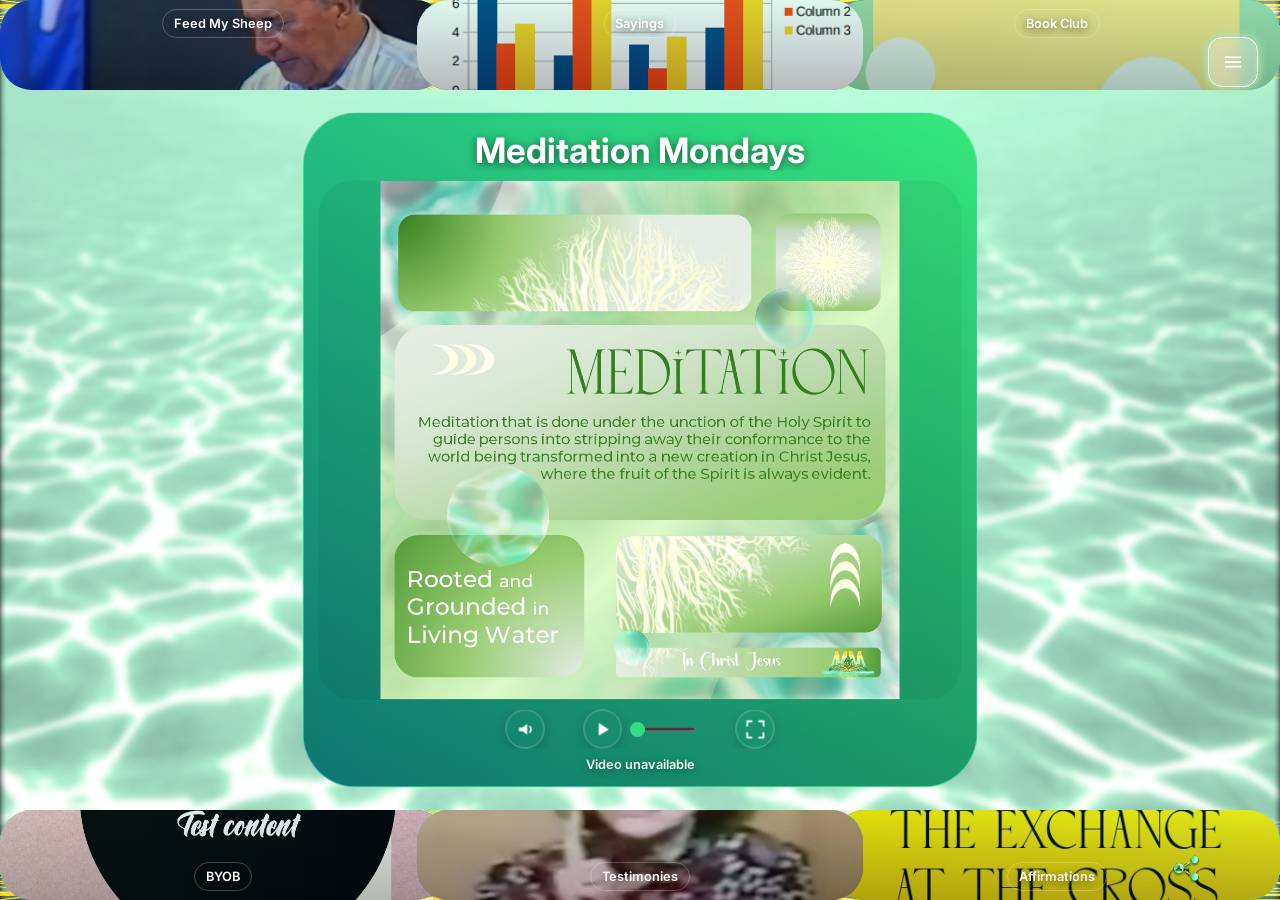
==== index.html @ 1feb2048 "Add files via upload" ====
<!DOCTYPE html>
<html lang="en">
<head>

<meta charset="UTF-8">
<script>
/*
 * Share Mode switch, arrival side.
 *
 * When Share Mode is ON (the Worker writes window.__SKY_SHARE_MODE_ENABLED
 * = true into the page), an item link copied from the browser address bar,
 *     /?view=<section>&item=<section>/<id>
 * is handed to the Share Viewer, /s/<section>/<id>, as soon as someone
 * ARRIVES at it. This runs before anything else loads, so the cost is
 * just this page.
 *
 * It does nothing for: a reload or back/forward (the app keeps its own
 * state), a page inside another page (Glide embed), Glide/contract links,
 * a switch that is off or missing (so the two can never bounce between
 * each other), or an address without an item.
 */
(function () {
  try {
    if (window.__SKY_SHARE_MODE_ENABLED !== true) return;
    if (window.self !== window.top) return;
    if (location.pathname !== "/") return;

    var params = new URLSearchParams(location.search);
    if (params.has("k") || params.has("contract") || params.has("contractz")) return;

    var raw = String(params.get("item") || "").trim();
    var cut = raw.indexOf("/");
    if (cut < 1) return;

    var key = raw.slice(0, cut).toLowerCase();
    var id = raw.slice(cut + 1);
    var section =
      key === "reader" || key === "book" || key === "books" ? "reader" :
      key === "video" || key === "videos" ? "video" :
      key === "slideshow" || key === "slideshows" ? "slideshow" : "";
    if (!section || !id || id.length > 512) return;

    var nav = window.performance && performance.getEntriesByType
      ? performance.getEntriesByType("navigation")[0] : null;
    if (!nav || nav.type !== "navigate") return;

    location.replace("/s/" + encodeURIComponent(section) + "/" + encodeURIComponent(id));
  } catch (error) { /* never block the app */ }
})();
</script>
<meta name="viewport" content="width=device-width,initial-scale=1.0">

<title>MMicj</title>

<meta name="theme-color" content="#ffffff">
<meta name="apple-mobile-web-app-capable" content="yes">
<meta name="mobile-web-app-capable" content="yes">
<meta name="apple-mobile-web-app-status-bar-style" content="default">
<meta name="apple-mobile-web-app-title" content="MMicj">

<link rel="preconnect" href="https://cdnjs.cloudflare.com">
<link rel="preconnect" href="https://fonts.googleapis.com">

<link href="https://fonts.googleapis.com/css2?family=Inter:wght@400;500;600;700&display=swap" rel="stylesheet">

<link rel="shortcut icon" href="/favicon.ico" type="image/x-icon">
<link rel="icon" href="/favicon.ico" type="image/x-icon">
<link rel="stylesheet" href="css/style.css?v=1.0.9">
<link rel="stylesheet" href="css/reader.css?v=1.2.1">
<link rel="stylesheet" href="https://cdnjs.cloudflare.com/ajax/libs/pdf.js/6.3.289/pdf_viewer.css">
<link rel="manifest" href="/manifest.webmanifest">
<link rel="apple-touch-icon" href="/assets/icons/apple-touch-icon.png">

<link rel="stylesheet" href="css/library.css">
<link rel="stylesheet" href="css/video.css?v=1.0.7">
<link rel="stylesheet" href="css/slideshow.css?v=1.1.5">
<link rel="stylesheet" href="css/front-page.css?v=fs8">
<link rel="stylesheet" href="css/birthday-party.css?v=bp5">
<link rel="stylesheet" href="css/item-share.css?v=is1">
<link rel="stylesheet" href="css/share.css?v=sm3">
<link rel="stylesheet" href="css/section-menu-current.css?v=smc1">
<link rel="stylesheet" href="css/search-summary.css?v=ss1">
<link rel="stylesheet" href="css/item-info.css?v=ii1">
<link rel="stylesheet" href="css/installed-frame.css?v=if1">

<script src="js/installedFrame.js?v=if1"></script>
<script src="js/streamPolyfill.js?v=1.0.0"></script>

<script>
/*
 * pdf.js loads from the CDN as an ES module below. Module scripts are
 * always deferred until after the document has parsed, which means every
 * classic <script src="js/...js"> further down (Renderer, SlideshowViewer,
 * FrontMediaRenderer, etc.) finishes loading and can start reacting to
 * clicks BEFORE window.pdfjsLib actually exists.
 *
 * window.pdfjsReady is the single readiness gate every PDF-opening code
 * path awaits before touching pdfjsLib, so the first click always works
 * instead of failing silently and only succeeding on a second attempt
 * once the module has finished loading.
 */
window.pdfjsReady = new Promise(function (resolve) {
    if (window.pdfjsLib) {
        resolve();
        return;
    }
    window.addEventListener("skyreader-pdfjs-ready", function () {
        resolve();
    }, { once: true });
});

/*
 * window.pdfjsReady above never times out - which is right for a cold
 * start where the module is simply a beat behind, but wrong if the CDN
 * request never completes at all (no network, a blocked/offline mobile
 * connection, a corporate filter, etc). Without a bound, every caller
 * would wait on it forever: a PDF book/slideshow would never open, and
 * the Front Page centerpiece preview would sit on "Loading..." forever
 * with nothing ever rendered.
 *
 * window.waitForPdfjs(timeoutMs) gives every caller a bounded wait that
 * resolves to true/false and never hangs, so they can fall back to
 * their existing "PDF engine unavailable" handling instead of hanging.
 */
/*
 * pdf.js's own module sets globalThis.pdfjsLib the moment pdf.min.mjs is
 * evaluated - BEFORE the loader below has imported pdf_viewer.mjs and
 * assigned GlobalWorkerOptions.workerSrc. A bare `if(window.pdfjsLib)` check
 * therefore passes too early, and getDocument() throws
 * 'No "GlobalWorkerOptions.workerSrc" specified'. pdfjsUsable() is true only
 * once the worker is actually configured (reading workerSrc throws if unset).
 */
window.pdfjsUsable = function () {
    if (!window.pdfjsLib) return false;
    try {
        return !!window.pdfjsLib.GlobalWorkerOptions.workerSrc;
    } catch (error) {
        return false;
    }
};
window.waitForPdfjs = function (timeoutMs) {
    timeoutMs = timeoutMs || 8000;
    if (window.pdfjsUsable()) return Promise.resolve(true);
    return Promise.race([
        window.pdfjsReady.then(function () { return true; }),
        new Promise(function (resolve) {
            setTimeout(function () { resolve(false); }, timeoutMs);
        })
    ]);
};
</script>
<script type="module">
/*
 * pdf.js 6's standard build calls very new built-ins
 * (Map.prototype.getOrInsertComputed, Promise.try) with no fallback.
 * Safari/iOS versions that lack them fail as soon as a book is opened
 * ("...getOrInsertComputed is not a function"), while videos and
 * slideshows keep working.
 *
 * Browsers that have those built-ins keep loading exactly the same
 * cdnjs files as before. Only browsers that lack them are given pdf.js's
 * own "legacy" build (same version, polyfills included, page + worker).
 * If the legacy files cannot be loaded, the standard build is used, so
 * this can never be worse than the previous behaviour.
 */
const CDNJS_BASE="https://cdnjs.cloudflare.com/ajax/libs/pdf.js/6.3.289/";
const LEGACY_BASE="https://cdn.jsdelivr.net/npm/pdfjs-dist@6.3.289/legacy/";

const needsLegacy=
    typeof Map.prototype.getOrInsertComputed!=="function" ||
    typeof Promise.try!=="function";

async function loadStandard(){
    const lib=await import(CDNJS_BASE+"pdf.min.mjs");
    lib.GlobalWorkerOptions.workerSrc=CDNJS_BASE+"pdf.worker.min.mjs";
    const viewer=await import(CDNJS_BASE+"pdf_viewer.mjs");
    return {lib,viewer};
}

async function loadLegacy(){
    const lib=await import(LEGACY_BASE+"build/pdf.min.mjs");
    lib.GlobalWorkerOptions.workerSrc=LEGACY_BASE+"build/pdf.worker.min.mjs";
    const viewer=await import(LEGACY_BASE+"web/pdf_viewer.mjs");
    return {lib,viewer};
}

/*
 * Wrapped in an async function rather than using top-level await, so
 * older iOS versions that predate top-level await still parse this script.
 */
(async function(){
try{
    let loaded=null;
    if(needsLegacy){
        try{
            loaded=await loadLegacy();
        }catch(error){
            console.warn("[SkyReader] pdf.js legacy build unavailable; using the standard build.",error);
        }
    }
    if(!loaded){
        loaded=await loadStandard();
    }
    window.pdfjsLib=loaded.lib;
    window.PDFLinkService=loaded.viewer.PDFLinkService;
    window.PDFEventBus=loaded.viewer.EventBus;
    window.dispatchEvent(new Event("skyreader-pdfjs-ready"));
}catch(error){
    console.error("[SkyReader] pdf.js failed to load.",error);
}
})();
</script>
<script src="page-flip.browser.js"></script>


<style>
#reloadScreen{position:fixed;inset:0;z-index:999999;display:flex;align-items:center;justify-content:center;background:#eef1f5;opacity:1;transition:opacity .35s ease;pointer-events:auto;}
#reloadScreen.isReady{opacity:0;pointer-events:none;}
#reloadScreen img{width:auto;height:100px;object-fit:cover;}
#reloadScreen .reloadFallback{font:600 16px/1.4 Inter,Arial,sans-serif;color:#66707a;text-align:center;padding:24px;}
</style>

<style>
/* =========================================================
   PRIMARY LOGO — CRITICAL FIRST-PAINT SIZE

   Prevents primary-logo.png from appearing at natural size
   during the initial Share Mode paint - deliberately scoped
   to body.sky-share-mode only. Previously unscoped, so being
   !important AND loaded after every external stylesheet made
   it permanently win over any Reader/Video/Slideshow
   positioning rule in style.css, everywhere, not just during
   Share Mode's first paint.
   ========================================================= */

body.sky-share-mode #workspacePrimaryLogo {
    position: fixed;
    top: 40px;
    left: 20px;
    right: auto;

    width: 120px;
    max-width: 120px;
    height: auto;

    display: block;

    z-index: 1000001;
    pointer-events: none;
}
</style>

</head>

<body>

<div id="reloadScreen" role="status" aria-live="polite">
<img src="assets/reload.gif" alt="Loading Meditation Mornings" onerror="this.style.display='none';this.nextElementSibling.hidden=false;">
<div class="reloadFallback" hidden>
  <div style="font-weight: bold;">John Chapter 1</div>
  <div>1 In the beginning was the Word, and the Word was with God, and the Word was God.</div>
  <div>2 The same was in the beginning with God.</div>
  <div>3 All things were made by him; and without him was not any thing made that was made.</div>
  <div>4 In him was life; and the life was the light of men.</div>
  <div>5 And the light shineth in darkness; and the darkness comprehended it not.</div>
  <div>...</div>
  <div>12 But as many as received him, to them gave he power to become the sons of God, even to them that believe on his name:</div>
  <div>13 Which were born, not of blood, nor of the will of the flesh, nor of the will of man, but of God.</div>
  <div>14 And the Word was made flesh, and dwelt among us, and we beheld his glory, the glory as of the only begotten of the Father, full of grace and truth.</div>
</div>
</div>


<!-- =====================================================
     FRONT PAGE
     Visual seven-door portal. The category names are temporary
     placeholders and are supplied by js/frontPage.js.
     ===================================================== -->
<section id="frontPage" class="front-page app-section-hidden" aria-label="SkyMedia Front Page">
    <img id="frontBackground" src="assets/front-background.gif" alt="" aria-hidden="true">
    <div id="frontStage">
        <!-- Centerpiece and upper/lower category doors are created by frontPage.js. -->
    </div>
    <div id="frontTopWave" class="front-wave front-wave-top" aria-label="Top category doors"></div>
    <div id="frontWave" class="front-wave front-wave-bottom" aria-label="Bottom category doors"></div>

    <button id="frontMenuButton" type="button" aria-label="Open media navigation" aria-expanded="false">
        <svg class="icon" aria-hidden="true"><use href="#icon-menu"></use></svg>
    </button>

    <!--
         Special-release notification.
         This is an in-page control only; it never invokes
         browser/system notifications.
    -->
    <button id="frontReleaseNotification"
            type="button"
            aria-label="Open special release"
            hidden>
        <img id="frontReleaseNotificationImage"
             src=""
             alt=""
             draggable="false">
    </button>

    <nav id="frontMenuPanel" aria-label="Media section navigation">
        <!-- The Front Page itself. AppSwitcher marks it .active / aria-pressed like the others,
             and css/front-page.css gives that state a "you are here" highlight. -->
        <button type="button" class="front-menu-switch" data-app-target="front" aria-pressed="false">
            <svg class="icon" aria-hidden="true"><use href="#icon-front-page"></use></svg><span>The 7 Arms</span>
        </button>
        <button type="button" class="front-menu-switch" data-app-target="reader" aria-pressed="false">
            <svg class="icon" aria-hidden="true"><use href="#icon-open-book"></use></svg><span>Books</span>
        </button>
        <button type="button" class="front-menu-switch" data-app-target="video" aria-pressed="false">
            <svg class="icon" aria-hidden="true"><use href="#icon-video"></use></svg><span>Videos</span>
        </button>
        <button type="button" class="front-menu-switch" data-app-target="slideshow" aria-pressed="false">
            <svg class="icon" aria-hidden="true"><use href="#icon-slideshow"></use></svg><span>Images/Graphics</span>
        </button>
    </nav>

    <!--
         Front-page-only "share this link" button.
         Lives inside #frontPage so it is shown/hidden with the Front Page
         itself and can never appear in Books, Videos or Images/Graphics.
         It is a plain link share (see js/frontShare.js) and is unrelated
         to the app's share mode. Image: assets/front-share.png
    -->
    <button id="frontShareButton"
            type="button"
            title="Share Meditation Mornings"
            aria-label="Share Meditation Mornings">
        <img src="assets/front-share.png" alt="" draggable="false">
    </button>
</section>

<div id="app">

<header id="topBar">

<button id="narrowLibraryToggle" class="narrowLibraryToggle" type="button" title="Open Library" aria-label="Open Library" aria-expanded="false">
<svg class="icon"><use href="#icon-open-book"></use></svg>
</button>

<div id="topSearchGroup">
<button id="topSearchButton" class="iconButton" type="button" title="Search publications" aria-label="Search publications">
<svg class="icon"><use href="#icon-search"></use></svg>
</button>
<input id="searchBox" type="search" placeholder="Search publications..." aria-label="Search publications">
</div>

<h1 id="appTitle"></h1>

<div id="topBarRightControls">

<button class="responsive-app-menu-button"
        type="button"
        aria-label="Open section menu"
        aria-expanded="false">

    <svg class="section-menu-radial-icon"
         viewBox="0 0 24 24"
         aria-hidden="true">
        <line x1="12" y1="12" x2="12" y2="3"></line>
        <line x1="12" y1="12" x2="19.8" y2="7.5"></line>
        <line x1="12" y1="12" x2="19.8" y2="16.5"></line>
        <line x1="12" y1="12" x2="12" y2="21"></line>
        <line x1="12" y1="12" x2="4.2" y2="16.5"></line>
        <line x1="12" y1="12" x2="4.2" y2="7.5"></line>
    </svg>

    <span class="responsive-app-current"
          aria-live="polite">Books</span>

    <svg class="section-menu-chevron"
         viewBox="0 0 24 24"
         aria-hidden="true">
        <polyline points="6,9 12,15 18,9"></polyline>
    </svg>

</button>

<nav class="responsive-app-menu" aria-label="Media section menu">
    <button type="button" data-app-target="front">The 7 Arms</button>
    <button type="button" data-app-target="reader">Books</button>
    <button type="button" data-app-target="video">Videos</button>
    <button type="button" data-app-target="slideshow">Images/Graphics</button>
</nav>
<div class="app-switcher" role="tablist" aria-label="Switch media section">
<button type="button" class="app-switch-button" data-app-target="front" aria-pressed="false" role="tab">The 7 Arms</button>
<button type="button" class="app-switch-button" data-app-target="reader" aria-pressed="false" role="tab">Books</button>
<button type="button" class="app-switch-button" data-app-target="video" aria-pressed="false" role="tab">Videos</button>
<button type="button" class="app-switch-button" data-app-target="slideshow" aria-pressed="false" role="tab">Images/Graphics</button>
</div>
<button id="bookmarkPanelButton"         class="topBarButton" type="button" title="Bookmarks" aria-label="Bookmarks" aria-pressed="false">
<svg class="icon"><use href="#icon-bookmark"></use></svg>
</button>

<button id="settingsButton"         class="topBarButton" type="button" title="Settings" aria-label="Settings">
<svg class="icon"><use href="#icon-settings"></use></svg>
</button>
</div>

</header>

<main id="workspace">

<aside id="libraryPanel">


<section id="recentSection">

<div class="sectionHeader">

<h2>Seek icj</h2>

<div id="libraryOrganizationControls" aria-label="Library organization">
<button id="librarySortButton" class="libraryOrgButton" type="button" title="Sort Library" aria-label="Sort Library">⇅</button>
<button id="libraryFilterButton" class="libraryOrgButton" type="button" title="Filter Library" aria-label="Filter Library"><svg class="icon"><use href="#icon-filter"></use></svg><span class="libraryFilterActive" aria-hidden="true"></span></button>
<div id="librarySortMenu" class="libraryOrgMenu hidden" role="menu">
<select id="librarySort" aria-label="Sort library">
<option value="alphabetical">Alphabetical</option><option value="newest">Newest</option><option value="oldest">Oldest</option><option value="category">Category</option><option value="random">Random</option><option value="recent">Recently Read</option><option value="favorites">Favorites</option>
</select>
</div>
<div id="libraryFilterMenu" class="libraryOrgMenu hidden" role="menu">
<select id="libraryCategory" aria-label="Filter by category"><option value="all">All categories</option></select>
</div>
</div>

<div id="viewButtons">

<button id="libraryDrawerClose" class="libraryDrawerClose" type="button" title="Close Library" aria-label="Close Library">
<svg class="icon"><use href="#icon-close"></use></svg>
</button>

<button id="shelfViewButton" class="viewButton active" title="Grid view" aria-label="Grid view">
<svg class="icon"><use href="#icon-grid"></use></svg>
</button>

<button id="listViewButton" class="viewButton" type="button" title="List view" aria-label="List view">
<svg class="icon"><use href="#icon-list"></use></svg>
</button>

</div>

</div>

<div id="libraryContent">

<div id="shelfView" class="libraryView"></div>

<div id="listView" class="libraryView hidden"></div>

</div>

</section>

</aside>

<section id="readerPanel">

<div id="viewerBackground">

<div id="viewerArea">

<!--
     Responsive library landing:
     visible whenever no magazine is active, then replaced by the
     selected book. The same library data is used so this never
     becomes a second source of truth.
-->
<div id="viewerLibrary" class="viewerLibrary" aria-label="MMicj library">

<div class="viewerLibraryHero">

<div class="viewerLibraryVector" aria-hidden="true">
<img src="assets/logo.png" alt="" class="viewerLibraryLogo" onerror="this.style.visibility='hidden'">
</div>

<div>
<h2>Meditation Mornings</h2>
<p>in Christ Jesus</p>
</div>

</div>

<div id="viewerContinue" class="viewerContinue hidden"></div>

<div id="viewerLibraryScroll" class="viewerLibraryScroll">
<div id="viewerShelfView" class="viewerShelfView"></div>
</div>

</div>

<div id="productionError" class="productionError" role="alert" aria-live="assertive" hidden>
<div class="productionErrorInner">
<img id="productionErrorImg" class="productionErrorImg" alt="" width="600" height="450" hidden>
<strong id="productionErrorTitle">Unable to open MMicj</strong>
<span id="productionErrorText"></span>
<button id="productionErrorClose" type="button" aria-label="Dismiss error">×</button>
</div>
</div>

<div id="loading" aria-live="polite" aria-busy="true">
<div class="loadingOverlayInner">
<img id="loadingImage" src="assets/loading.gif" alt="Loading book">
<span id="loadingText">Loading...</span>
</div>
</div>

<div id="pageContainer"></div>

</div>

</div>

<nav id="toolbar">

<button id="previousButton" class="iconButton" type="button" title="Previous page" aria-label="Previous page">
<svg class="icon"><use href="#icon-previous"></use></svg>
</button>

<button id="rotateButton" class="iconButton" type="button" title="Rotate reader" aria-label="Rotate reader">
<svg class="icon"><use href="#icon-rotate"></use></svg>
</button>

<button id="muteButton" class="iconButton" type="button" title="Mute" aria-label="Mute">
<svg class="icon"><use href="#icon-volume"></use></svg>
</button>

<button id="listenButton" class="iconButton" type="button" hidden style="display:none" title="Listen to this book" aria-label="Listen to this book" aria-pressed="false">
<svg class="icon"><use href="#icon-listen"></use></svg>
</button>

<button id="viewerFullscreenButton" class="iconButton viewerFullscreenToolbarButton" type="button" title="Focus viewer" aria-label="Focus viewer" aria-pressed="false">
<svg class="icon"><use href="#icon-fullscreen"></use></svg>
</button>

<button id="readerCloseButton" class="iconButton" type="button" title="Close book" aria-label="Close book">
<svg class="icon"><use href="#icon-close"></use></svg>
</button>

<button id="readerShareButton" class="iconButton" type="button" title="Share book" aria-label="Share book">
<svg class="icon"><use href="#icon-share"></use></svg>
</button>


<button id="bookmarkAddButton" class="iconButton" type="button" title="Bookmark this page" aria-label="Bookmark this page" aria-pressed="false">
<svg class="icon"><use href="#icon-bookmark-add-outline"></use></svg>
</button>

<button id="nextButton" class="iconButton" type="button" title="Next page" aria-label="Next page">
<svg class="icon"><use href="#icon-next"></use></svg>
</button>

</nav>

<div id="bookmarkFlag" class="bookmarkFlag" aria-label="Remove bookmark">
    <svg class="icon">
        <use href="#icon-bookmark-add-filled"></use>
    </svg>
</div>


<div id="statusBar">
<center>
<span id="statusMessage"></span>
<span id="readerTitle"></span>
<span id="pageIndicator" role="button" tabindex="0" aria-label="Current page. Activate to jump to a page."></span>
<div id="pageJump" hidden aria-hidden="true">
<label for="pageJumpInput">Go to page</label>
<div class="pageJumpRow">
<input id="pageJumpInput" type="number" inputmode="numeric" min="1" step="1" autocomplete="off" aria-label="Page number">
<button id="pageJumpButton" type="button" title="Go to page" aria-label="Go to page">Go</button>
</div>
</div>
</center>
</div>
<div class="sr-welcome-banner"><center>Welcome to Meditation Mornings</center></div>


</section>

</main>

</div>

<!-- Lives at the body level, outside #frontPage / #app / #videoSection /
     #slideshowSection, so no section's app-section-hidden{display:none}
     can hide it when a different section is active. It's position:fixed
     and z-index-stacked (see #workspacePrimaryLogo in style.css) purely
     via CSS, so its DOM position here doesn't affect where it renders. -->
<img
    id="workspacePrimaryLogo"
    src="assets/primary-logo.png"
    alt=""
    aria-hidden="true"
    width="120">

<!-- SVG ICONS -->

<svg xmlns="http://www.w3.org/2000/svg" style="display:none">


<symbol id="icon-menu" viewBox="0 0 24 24"><path d="M4 7h16M4 12h16M4 17h16" fill="none" stroke="currentColor" stroke-width="2" stroke-linecap="round"/></symbol>
<symbol id="icon-front-page" viewBox="0 0 24 24"><circle cx="12" cy="12" r="2" fill="currentColor"/><path d="M12.00 6.80L12.00 2.40M16.07 8.76L19.51 6.01M17.07 13.16L21.36 14.14M14.26 16.69L16.17 20.65M9.74 16.69L7.83 20.65M6.93 13.16L2.64 14.14M7.93 8.76L4.49 6.01" fill="none" stroke="currentColor" stroke-width="1.8" stroke-linecap="round"/></symbol>
<symbol id="icon-video" viewBox="0 0 24 24"><rect x="3" y="5" width="13" height="14" rx="2" fill="none" stroke="currentColor" stroke-width="1.8"/><path d="m16 9 5-3v12l-5-3z" fill="none" stroke="currentColor" stroke-width="1.8" stroke-linejoin="round"/></symbol>
<symbol id="icon-slideshow" viewBox="0 0 24 24"><rect x="3" y="4" width="18" height="14" rx="2" fill="none" stroke="currentColor" stroke-width="1.8"/><path d="m8 14 3-4 2.5 3 2-2.5L19 14" fill="none" stroke="currentColor" stroke-width="1.8" stroke-linecap="round" stroke-linejoin="round"/><path d="M8 21h8M12 18v3" fill="none" stroke="currentColor" stroke-width="1.8" stroke-linecap="round"/></symbol>

<symbol id="icon-screen" viewBox="0 0 24 24">
<rect x="3" y="4" width="18" height="14" rx="2" fill="none" stroke="currentColor" stroke-width="2"/>
<path d="M8 21h8M12 18v3" fill="none" stroke="currentColor" stroke-width="2" stroke-linecap="round"/>
</symbol>

<symbol id="icon-open-book" viewBox="0 0 24 24">
<path d="M12 6.5c-2.1-2-4.5-2.7-8-2.2v14.1c3.5-.5 5.9.2 8 2.1 2.1-1.9 4.5-2.6 8-2.1V4.3c-3.5-.5-5.9.2-8 2.2Z" fill="none" stroke="currentColor" stroke-width="1.8" stroke-linejoin="round"/>
<path d="M12 6.5v14" fill="none" stroke="currentColor" stroke-width="1.8" stroke-linecap="round"/>
</symbol>

<symbol id="icon-share" viewBox="0 0 24 24"><path d="M12 15V3m0 0-4 4m4-4 4 4M5 11v8h14v-8" fill="none" stroke="currentColor" stroke-width="1.8" stroke-linecap="round" stroke-linejoin="round"/></symbol>
<symbol id="icon-close" viewBox="0 0 24 24">
<path d="M6 6l12 12M18 6L6 18" fill="none" stroke="currentColor" stroke-width="2" stroke-linecap="round"/>
</symbol>

<symbol id="icon-search" viewBox="0 0 24 24">
<circle cx="11" cy="11" r="6.5" fill="none" stroke="currentColor" stroke-width="2"/>
<path d="M16 16l5 5" fill="none" stroke="currentColor" stroke-width="2" stroke-linecap="round"/>
</symbol>

<symbol id="icon-filter" viewBox="0 0 24 24"><path d="M4 5h16l-6.5 7.5v5.5l-3 1v-6.5L4 5Z" fill="none" stroke="currentColor" stroke-width="2" stroke-linejoin="round"/></symbol>

<symbol id="icon-settings" viewBox="0 0 24 24">
<path d="M12 8a4 4 0 100 8a4 4 0 000-8zm9 4l-2.2.8l.2 2.3l-2 1.2l-1.7-1.5l-2.1.9l-.5 2.2h-2.4l-.5-2.2l-2.1-.9l-1.7 1.5l-2-1.2l.2-2.3L3 12l.8-2.2l-1.5-1.7l1.2-2l2.3.2L7 4l2.2-.5V1.1h2.4V3.5l2.2.5l.9 2.1l2.3-.2l1.2 2l-1.5 1.7z"
fill="none"
stroke="currentColor"
stroke-width="1.4"
stroke-linejoin="round"/>
</symbol>

<symbol id="icon-grid" viewBox="0 0 24 24">
<rect x="4" y="4" width="6" height="6" rx="1" fill="currentColor"/>
<rect x="14" y="4" width="6" height="6" rx="1" fill="currentColor"/>
<rect x="4" y="14" width="6" height="6" rx="1" fill="currentColor"/>
<rect x="14" y="14" width="6" height="6" rx="1" fill="currentColor"/>
</symbol>

<symbol id="icon-list" viewBox="0 0 24 24">
<path d="M6 7h14M6 12h14M6 17h14"
stroke="currentColor"
stroke-width="2"
stroke-linecap="round"/>
<circle cx="3" cy="7" r="1.2" fill="currentColor"/>
<circle cx="3" cy="12" r="1.2" fill="currentColor"/>
<circle cx="3" cy="17" r="1.2" fill="currentColor"/>
</symbol>

<symbol id="icon-previous" viewBox="0 0 24 24">
<path d="M15 5L8 12L15 19"
fill="none"
stroke="currentColor"
stroke-width="2.3"
stroke-linecap="round"
stroke-linejoin="round"/>
</symbol>

<symbol id="icon-next" viewBox="0 0 24 24">
<path d="M9 5L16 12L9 19"
fill="none"
stroke="currentColor"
stroke-width="2.3"
stroke-linecap="round"
stroke-linejoin="round"/>
</symbol>


<symbol id="icon-play" viewBox="0 0 24 24"><path d="M8 5l11 7-11 7V5Z" fill="currentColor"/></symbol>
<symbol id="icon-pause" viewBox="0 0 24 24"><path d="M7 5h4v14H7zM13 5h4v14h-4z" fill="currentColor"/></symbol>
<symbol id="icon-music" viewBox="0 0 24 24"><path d="M9 18V6l10-2v12M9 18a3 3 0 1 1-3-3 3 3 0 0 1 3 3Zm10-2a3 3 0 1 1-3-3 3 3 0 0 1 3 3Z" fill="none" stroke="currentColor" stroke-width="1.8" stroke-linecap="round" stroke-linejoin="round"/></symbol>

<symbol id="icon-volume" viewBox="0 0 24 24">
<path d="M5 10H9L14 6V18L9 14H5Z"
fill="currentColor"/>
<path d="M17 9C18.5 10.2 18.5 13.8 17 15"
stroke="currentColor"
stroke-width="2"
stroke-linecap="round"/>
</symbol>

<symbol id="icon-listen" viewBox="0 0 24 24">
<g fill="none" stroke="currentColor" stroke-width="1.7" stroke-linecap="round" stroke-linejoin="round">
<path d="M3.5 12.4v-.9a8.5 8.5 0 0 1 17 0v.9"/>
<rect x="1.9" y="11.6" width="3.2" height="6.2" rx="1.3"/>
<rect x="18.9" y="11.6" width="3.2" height="6.2" rx="1.3"/>
<rect x="7.9" y="6.9" width="8.2" height="14.2" rx="1.1"/>
<path d="M10.4 6.9v14.2"/>
</g>
</symbol>

<symbol id="icon-volume-off" viewBox="0 0 24 24"><path d="M4 10v4h4l5 4V6l-5 4H4Z" fill="none" stroke="currentColor" stroke-width="1.8" stroke-linejoin="round"/><path d="m17 9 4 6m0-6-4 6" fill="none" stroke="currentColor" stroke-width="1.8" stroke-linecap="round"/></symbol>
<symbol id="icon-fullscreen" viewBox="0 0 24 24">
<path d="M8 3H3v5M16 3h5v5M3 16v5h5M21 16v5h-5" fill="none" stroke="currentColor" stroke-width="2" stroke-linecap="round" stroke-linejoin="round"/>
</symbol>

<symbol id="icon-fullscreen-exit" viewBox="0 0 24 24">
<path d="M9 3v6H3M15 3v6h6M9 21v-6H3M15 21v-6h6" fill="none" stroke="currentColor" stroke-width="2" stroke-linecap="round" stroke-linejoin="round"/>
</symbol>

<symbol id="icon-favorite-outline" viewBox="0 0 24 24">
<path d="M12 20.5C12 20.5 3 15.5 3 9.5C3 6.5 5.5 4.5 8 4.5C9.7 4.5 11 5.3 12 6.7C13 5.3 14.3 4.5 16 4.5C18.5 4.5 21 6.5 21 9.5C21 15.5 12 20.5 12 20.5Z"
fill="none"
stroke="currentColor"
stroke-width="2"
stroke-linecap="round"
stroke-linejoin="round"/>
</symbol>

<symbol id="icon-favorite-filled" viewBox="0 0 24 24">
<path d="M12 20.5C12 20.5 3 15.5 3 9.5C3 6.5 5.5 4.5 8 4.5C9.7 4.5 11 5.3 12 6.7C13 5.3 14.3 4.5 16 4.5C18.5 4.5 21 6.5 21 9.5C21 15.5 12 20.5 12 20.5Z"
fill="currentColor"
stroke="currentColor"
stroke-width="2"
stroke-linecap="round"
stroke-linejoin="round"/>
</symbol>

<symbol id="icon-bookmark" viewBox="0 0 24 24">
<path d="M6 3H18C18.5523 3 19 3.44772 19 4V21L12 17L5 21V4C5 3.44772 5.44772 3 6 3Z"
fill="none"
stroke="currentColor"
stroke-width="2"
stroke-linecap="round"
stroke-linejoin="round"/>
</symbol>

<symbol id="icon-bookmark-add-outline" viewBox="0 0 24 24">
<path d="M6 3H18C18.5523 3 19 3.44772 19 4V21L12 17L5 21V4C5 3.44772 5.44772 3 6 3Z"
fill="none"
stroke="currentColor"
stroke-width="2"
stroke-linecap="round"
stroke-linejoin="round"/>
<path d="M12 7V13M9 10H15"
fill="none"
stroke="currentColor"
stroke-width="2.75"
stroke-linecap="round"/>
</symbol>


<symbol id="icon-bookmark-add-filled" viewBox="0 0 24 24">
<path d="M6 3H18C18.5523 3 19 3.44772 19 4V21L12 17L5 21V4C5 3.44772 5.44772 3 6 3Z"
fill="currentColor"
stroke="currentColor"
stroke-width="2"
stroke-linecap="round"
stroke-linejoin="round"/>
</symbol>

<!-- Toolbar "this page is bookmarked" indicator: pale-yellow 12-pointed star.
     Colours are set on the path itself so the toolbar's currentColor rules don't override them. -->
<symbol id="icon-bookmark-star" viewBox="0 0 24 24">
<path d="M12.00 1.60 L13.89 4.95 L17.20 2.99 L17.16 6.84 L21.01 6.80 L19.05 10.11 L22.40 12.00 L19.05 13.89 L21.01 17.20 L17.16 17.16 L17.20 21.01 L13.89 19.05 L12.00 22.40 L10.11 19.05 L6.80 21.01 L6.84 17.16 L2.99 17.20 L4.95 13.89 L1.60 12.00 L4.95 10.11 L2.99 6.80 L6.84 6.84 L6.80 2.99 L10.11 4.95 Z"
fill="#fff3a6"
stroke="#d9a63c"
stroke-width="1.4"
stroke-linejoin="round"/>
</symbol>

<symbol id="icon-muted" viewBox="0 0 24 24">
<path d="M5 10H9L14 6V18L9 14H5Z"
fill="currentColor"/>
<path d="M17 9L22 14M22 9L17 14"
stroke="currentColor"
stroke-width="2"
stroke-linecap="round"/>
</symbol>

<symbol id="icon-rotate" viewBox="0 0 24 24">
<path d="M4 12C4 7.58 7.58 4 12 4C15.31 4 18.14 6.01 19.34 8.87M20 12C20 16.42 16.42 20 12 20C8.69 20 5.86 17.99 4.66 15.13"
fill="none"
stroke="currentColor"
stroke-width="2"
stroke-linecap="round"/>
<path d="M20 4V9H15" fill="none" stroke="currentColor" stroke-width="2" stroke-linecap="round" stroke-linejoin="round"/>
<path d="M4 20V15H9" fill="none" stroke="currentColor" stroke-width="2" stroke-linecap="round" stroke-linejoin="round"/>
</symbol>
<symbol id="icon-restart" viewBox="0 0 24 24">
<path d="M4 12a8 8 0 1 1 2.34 5.66" fill="none" stroke="currentColor" stroke-width="2" stroke-linecap="round" stroke-linejoin="round"/>
<path d="M4 18v-6h6" fill="none" stroke="currentColor" stroke-width="2" stroke-linecap="round" stroke-linejoin="round"/>
</symbol>
<symbol id="icon-radial" viewBox="0 0 24 24">
<path d="M12 3v18M4.2 7.5l15.6 9M19.8 7.5 4.2 16.5" fill="none" stroke="currentColor" stroke-width="2" stroke-linecap="round"/>
</symbol>

</svg>

<script src="js/dateVisibility.js"></script>
<script src="js/skyreader.js"></script>
<script src="js/storage.js?v=rr1"></script>
<script src="js/bookmarks.js"></script>
<script src="js/keyValueStore.js"></script>
<script src="js/favorites.js"></script>
<script src="js/recentReading.js"></script>
<script src="js/recentShelf.js?v=1.1.0"></script>
<script src="js/dateDisplay.js"></script>
<script src="js/itemInfo.js?v=ii1"></script>
<script src="js/contentContract.js?v=3.0.1"></script>
<script src="js/glideContract.js?v=3.0.1"></script>
<script src="js/manifest.js?v=1.4.0"></script>
<script src="js/librarySorter.js?v=1.2.0"></script>
<script src="js/library.js?v=cat2"></script>
<script src="js/animation.js"></script>
<script src="js/audio.js?v=2.1.1"></script>
<script src="js/soundCheck.js?v=1.0.2"></script>
<script src="js/pdfengine.js"></script>
<script src="js/bookStack.js?v=2.3.1"></script>
<script src="js/sky180flipengine.js?v=1.6.7"></script>
<script src="js/loadingSequence.js"></script>
<script src="js/renderer.js?v=3.2.15"></script>
<script src="js/reader.js"></script>
<script src="js/navigation.js?v=n3"></script>
<script src="js/bookmarkPanel.js"></script>
<script src="js/ui.js?v=1.0.2"></script>
<script src="js/readAloudRules.js?v=1.1.5"></script>
<script src="js/readAloud.js?v=1.6.1"></script>
<script src="js/searchSummary.js?v=ss1"></script>
<script src="js/settingsPanel.js?v=1.0.8"></script>
<script src="js/mediaManager.js"></script>
<script src="js/itemShare.js?v=1.0.2"></script>
<script src="js/shareManager.js?v=is4"></script>
<script src="js/shareViewer.js?v=sv6"></script>

<script src="js/app.js"></script>
<script src="js/videoContract.js"></script>
<script src="js/videoFavorites.js"></script>
<script src="js/videoSorter.js"></script>
<script src="js/videoLibrary.js?v=dur3"></script>
<script src="js/videoViewer.js?v=1.1.5"></script>
<script src="js/videoUI.js"></script>
<script src="js/slideshowContract.js"></script>
<script src="js/slideshowFavorites.js"></script>
<script src="js/slideshowSorter.js?v=rr1"></script>
<script src="js/slideshowTransitions.js"></script>
<script src="js/slideshowLibrary.js?v=1.1.1"></script>
<script src="js/zoomController.js"></script>
<script src="js/slideshowViewer.js?v=4.4.3"></script>
<script src="js/slideshowUI.js"></script>
<script src="js/frontMediaRenderer.js?v=4.2.2"></script>
<script src="js/frontPage.js?v=4.3.1"></script>
<script src="js/frontShare.js?v=2.2.0"></script>
<script src="js/birthdayParty.js?v=bp5"></script>
<script src="js/releaseNotification.js?v=1.1.0"></script>
<script src="js/appSwitcher.js?v=1.1.3"></script>
<script src="js/browserAddress.js?v=1.0.0"></script>
<script src="js/responsiveAppMenu.js"></script>
<script src="js/analytics.js?v=1.1.0"></script>   <!-- admin-only usage counts; switch off: see header of js/analytics.js -->

<script>
document.addEventListener("DOMContentLoaded", function(){

    /*
     * Share Mode is intentionally isolated from the normal SkyMedia
     * application shell.  Do not initialize Front Page navigation here
     * when the URL is a standalone share link.
     */
    if (
        window.ShareManager &&
        typeof ShareManager.isShareMode === "function" &&
        ShareManager.isShareMode()
    ) {
        return;
    }

    const button=document.getElementById("frontMenuButton");
    const panel=document.getElementById("frontMenuPanel");

    if(!button||!panel) return;

    const close=()=>{
        panel.classList.remove("is-open");
        button.setAttribute("aria-expanded","false");
    };

    button.addEventListener("click", function(event){

        event.stopPropagation();

        const open=!panel.classList.contains("is-open");

        panel.classList.toggle("is-open",open);

        button.setAttribute(
            "aria-expanded",
            open?"true":"false"
        );

    });

    panel.addEventListener("click", function(event){

        const target=
            event.target.closest("[data-app-target]");

        if(!target) return;

        /* Tapping the page you are already on just closes the menu. */
        if(target.getAttribute("aria-pressed")!=="true" && window.AppSwitcher)
            AppSwitcher.show(target.dataset.appTarget);

        close();

    });

    document.addEventListener("click", function(event){

        if(
            !panel.contains(event.target) &&
            event.target!==button
        ){
            close();
        }

    });

});
</script>


<script>
document.addEventListener("DOMContentLoaded", async function () {

    /*
     * ---------------------------------------------------------
     * SHARE MODE GATE
     * ---------------------------------------------------------
     *
     * A standalone share URL contains:
     *
     *     ?k=...&section=...&id=...
     *
     * ShareManager identifies that URL as Share Mode.
     *
     * IMPORTANT:
     *
     * This check must occur BEFORE FrontPage, AppSwitcher,
     * Video, Slideshow, or any other normal SkyMedia section
     * is initialized.
     *
     * App.start() handles the actual ShareViewer startup.
     * Once that is complete, there is nothing else for the
     * normal application bootstrap to do.
     */
    const isShareMode =
        window.ShareManager &&
        typeof ShareManager.isShareMode === "function" &&
        ShareManager.isShareMode();

    if (isShareMode) {

        if (
            window.App &&
            typeof App.start === "function"
        ) {

            try {

                await App.start();

                document.documentElement.dataset.appStartError = "";

            } catch (error) {

                console.error(
                    "[SkyMedia] Share Mode startup failed.",
                    error
                );

                document.documentElement.dataset.appStartError =
                    error.message || String(error);

            }

        }

/*
 * ---------------------------------------------------------
 * SECOND SHARE MODE GATE
 * ---------------------------------------------------------
 *
 * App.start() performs the actual Share Mode startup.
 * If Share Mode was entered, do not initialize any of the
 * normal SkyMedia sections.
 */

if (
    window.App &&
    typeof App.isShareMode === "function" &&
    App.isShareMode()
) {
    return;
}

/*
 * ---------------------------------------------------------
 * NORMAL NAVIGATION / FRONT PAGE SHELL
 * ---------------------------------------------------------
 */

if (window.FrontPage) {
    FrontPage.init();
}

if (window.AppSwitcher) {
    AppSwitcher.init();
}
        return;
    }


    /*
     * ---------------------------------------------------------
     * NORMAL SKYMEDIA STARTUP
     * ---------------------------------------------------------
     *
     * Everything below this point is normal SkyMedia startup.
     */





    /*
     * Unified boot: Reader/Manifest load first so every section
     * receives the same normalized content collection.
     *
     * A failure here must NOT abort the rest of startup.
     *
     * loadManifest() inside App.start() may have already populated
     * Manifest._data successfully before a later, unrelated step
     * inside App.start() throws.
     *
     * If we return here, Video, Slideshow, and the Front Page never
     * get a chance to read that already-loaded data.
     *
     * So: log the failure and keep going. Every step below already
     * tolerates missing/partial data on its own.
     */
    if (
        window.App &&
        typeof App.start === "function"
    ) {

        try {

            await App.start();

            document.documentElement.dataset.appStartError = "";

        } catch (error) {

            console.error(
                "[SkyMedia] Unified application startup failed.",
                error
            );

            document.documentElement.dataset.appStartError =
                error.message || String(error);

        }

    }


    /*
     * ---------------------------------------------------------
     * VIDEO SECTION
     * ---------------------------------------------------------
     */

    if (
        window.VideoViewer &&
        window.VideoLibrary
    ) {

        try {

            VideoLibrary.init();

            VideoViewer.init();

            VideoUI.init();

            VideoLibrary.load(
                Manifest.videos()
            );


            if (
                window.VideoViewer &&
                typeof VideoViewer.renderLanding === "function"
            ) {

                VideoViewer.renderLanding();

            }


            document
                .querySelectorAll(
                    "[data-video-view]"
                )
                .forEach(button => {

                    button.addEventListener(
                        "click",
                        () => {

                            const view =
                                button.dataset.videoView;

                            VideoLibrary.setView(
                                view
                            );


                            document
                                .querySelectorAll(
                                    "[data-video-view]"
                                )
                                .forEach(item => {

                                    item.classList.toggle(
                                        "active",
                                        item === button
                                    );

                                });

                        }
                    );

                });

        } catch (error) {

            console.error(
                "[SkyMedia] Video section startup failed.",
                error
            );

        }

    }

    /*
    -----------------------------------------------------
     Video library organization
    -----------------------------------------------------
    */

    const videoSortButton = document.getElementById("videoSortButton");
    const videoFilterButton = document.getElementById("videoFilterButton");
    const videoSortMenu = document.getElementById("videoSortMenu");
    const videoFilterMenu = document.getElementById("videoFilterMenu");
    const videoSort = document.getElementById("videoSort");
    const videoCategory = document.getElementById("videoCategory");
    const videoFilterActive = document.getElementById("videoFilterActive");

    function closeVideoOrgMenus() {
        if (videoSortMenu) videoSortMenu.classList.add("hidden");
        if (videoFilterMenu) videoFilterMenu.classList.add("hidden");
    }

    /* Filtering, like the Reader section, is category-only - "favorites"
       and "recently viewed" are exposed as Sort modes instead, so there
       is no separate all/favorites/recent filter grouping here. */
    function refreshVideoOrgControls() {
        if (!window.VideoLibrary) return;
        if (videoSort) videoSort.value = VideoLibrary.getSort();
        if (videoCategory) videoCategory.value = VideoLibrary.getCategory();
        if (videoFilterActive) {
            const active = VideoLibrary.getCategory() !== "all";
            videoFilterActive.classList.toggle("active", active);
        }
    }

    if (videoSortButton && videoSortMenu) {
        videoSortButton.addEventListener("click", event => {
            event.stopPropagation();
            if (videoFilterMenu) videoFilterMenu.classList.add("hidden");
            videoSortMenu.classList.toggle("hidden");
        });
    }

    if (videoFilterButton && videoFilterMenu) {
        videoFilterButton.addEventListener("click", event => {
            event.stopPropagation();
            if (videoSortMenu) videoSortMenu.classList.add("hidden");
            videoFilterMenu.classList.toggle("hidden");
        });
    }

    if (videoSort) {
        videoSort.addEventListener("change", () => {
            VideoLibrary.setSort(videoSort.value);
            closeVideoOrgMenus();
            refreshVideoOrgControls();
        });
    }

    if (videoCategory) {
        videoCategory.addEventListener("change", () => {
            VideoLibrary.setCategory(videoCategory.value);
            closeVideoOrgMenus();
            refreshVideoOrgControls();
        });
    }

    document.addEventListener("click", event => {
        if (!event.target.closest(".video-library-organization-controls")) {
            closeVideoOrgMenus();
        }
    });

    if (window.VideoLibrary && typeof VideoLibrary.getCategories === "function" && videoCategory) {
        VideoLibrary.getCategories().forEach(category => {
            const option = document.createElement("option");
            option.value = category;
            option.textContent = category;
            videoCategory.appendChild(option);
        });
    }

    refreshVideoOrgControls();


    /*
    -----------------------------------------------------
     Video top bar: search
    -----------------------------------------------------
    */

    const videoSearchGroup =
        document.getElementById("videoSearchGroup");

    const videoSearchButton =
        document.getElementById("videoSearchButton");

    const videoSearchBox =
        document.getElementById("videoSearchBox");

    if (videoSearchButton && videoSearchGroup && videoSearchBox) {

        videoSearchButton.addEventListener("click", () => {

            const open =
                videoSearchGroup.classList.toggle("searchOpen");

            if (open) {
                videoSearchBox.focus();
            }
            else {
                videoSearchBox.value = "";
                if (window.VideoLibrary && typeof VideoLibrary.setFilter === "function") {
                    VideoLibrary.setFilter("");
                }
            }

        });

        videoSearchBox.addEventListener("input", () => {

            if (window.VideoLibrary && typeof VideoLibrary.setFilter === "function") {
                VideoLibrary.setFilter(videoSearchBox.value);
            }

        });

    }


    /*
    -----------------------------------------------------
     Video top bar: settings (reuses SkyReader's panel)
    -----------------------------------------------------
    */

    const videoSettingsButton =
        document.getElementById("videoSettingsButton");

    if (videoSettingsButton) {

        videoSettingsButton.addEventListener("click", () => {

            if (typeof SettingsPanel !== "undefined") {
                SettingsPanel.toggle();
            }

        });

    }


    /*
    -----------------------------------------------------
     Switching between the Reader and Video sections
    -----------------------------------------------------
    */

    if (window.SlideshowLibrary && window.SlideshowViewer && window.SlideshowUI) {
      try {
        SlideshowLibrary.init();
        SlideshowViewer.init();
        SlideshowUI.init();


        const manifestSlideshows = Manifest.slideshows();

        SlideshowLibrary.load(manifestSlideshows);

        /* Slideshow library organization - filtering, like the Reader
           section, is category-only. The category select is populated
           here (after data has loaded) rather than in SlideshowUI.init(),
           since SlideshowUI.init() runs before the manifest is loaded and
           SlideshowLibrary.getCategories() would otherwise return none. */
        const slideshowSort = document.getElementById("slideshowSort");
        const slideshowCategory = document.getElementById("slideshowCategory");
        if (slideshowCategory && typeof SlideshowLibrary.getCategories === "function") {
            SlideshowLibrary.getCategories().forEach(category => {
                const option = document.createElement("option");
                option.value = category;
                option.textContent = category;
                slideshowCategory.appendChild(option);
            });
        }
        if (slideshowSort) slideshowSort.value = SlideshowLibrary.getSort();
        if (slideshowCategory) slideshowCategory.value = SlideshowLibrary.getCategory();
      } catch (error) {
          console.error("[SkyMedia] Slideshow section startup failed.", error);
      }
    }

    if (window.FrontPage) {
        FrontPage.init();
    }

    if (window.AppSwitcher) {
        AppSwitcher.init();
    }

    if (window.FrontPage && typeof FrontPage.refresh === "function") {
        FrontPage.refresh();
    }

    const readerShareButton = document.getElementById("readerShareButton");
    if (readerShareButton && !readerShareButton.dataset.bound) {
        readerShareButton.dataset.bound = "true";
        readerShareButton.addEventListener("click", () => {
            const book = window.Reader && typeof Reader.book === "function" ? Reader.book() : null;
            if (book && window.ShareManager) ShareManager.share("reader", book);
        });
    }

    window.setTimeout(() => {
        if (window.ShareManager && typeof ShareManager.openDeepLink === "function") ShareManager.openDeepLink();
    }, 0);

});
</script>


<!-- =====================================================
     VIDEO SECTION
====================================================== -->

<section
    id="videoSection"
    class="video-section video-drawer-closed"
>

<header id="videoTopBar" class="video-top-bar">

<button id="videoNarrowLibraryToggle" class="video-narrow-library-toggle" type="button" title="Open Video Library" aria-label="Open Video Library" aria-expanded="false">
    <svg class="icon" viewBox="0 0 24 24" aria-hidden="true">
        <rect x="3" y="5" width="18" height="14" rx="2" fill="none" stroke="currentColor" stroke-width="2"></rect>
        <path d="M10 9l5 3-5 3V9z" fill="currentColor"></path>
    </svg>
</button>

<div id="videoSearchGroup" class="video-search-group">
<button id="videoSearchButton" class="video-icon-button" type="button" title="Search videos" aria-label="Search videos">
<svg class="icon"><use href="#icon-search"></use></svg>
</button>
<input id="videoSearchBox" type="search" placeholder="Search videos..." aria-label="Search videos">
</div>

<h1 class="video-top-bar-title"></h1>

<div id="videoTopBarRightControls" class="video-top-bar-right-controls">
<button class="responsive-app-menu-button"
        type="button"
        aria-label="Open section menu"
        aria-expanded="false">

    <svg class="section-menu-radial-icon"
         viewBox="0 0 24 24"
         aria-hidden="true">
        <line x1="12" y1="12" x2="12" y2="3"></line>
        <line x1="12" y1="12" x2="19.8" y2="7.5"></line>
        <line x1="12" y1="12" x2="19.8" y2="16.5"></line>
        <line x1="12" y1="12" x2="12" y2="21"></line>
        <line x1="12" y1="12" x2="4.2" y2="16.5"></line>
        <line x1="12" y1="12" x2="4.2" y2="7.5"></line>
    </svg>

    <span class="responsive-app-current">Videos</span>

    <svg class="section-menu-chevron"
         viewBox="0 0 24 24"
         aria-hidden="true">
        <path d="M7 9l5 5 5-5"></path>
    </svg>

</button>
<nav class="responsive-app-menu" aria-label="Media section menu">
<button type="button" data-app-target="front">The 7 Arms</button>
<button type="button" data-app-target="reader">Books</button>
<button type="button" data-app-target="video">Videos</button>
<button type="button" data-app-target="slideshow">Images/Graphics</button>
</nav>
<div class="app-switcher" role="tablist" aria-label="Switch media section">
<button type="button" class="app-switch-button" data-app-target="front" aria-pressed="false" role="tab">The 7 Arms</button>
<button type="button" class="app-switch-button" data-app-target="reader" aria-pressed="false" role="tab">Books</button>
<button type="button" class="app-switch-button" data-app-target="video" aria-pressed="false" role="tab">Videos</button>
<button type="button" class="app-switch-button" data-app-target="slideshow" aria-pressed="false" role="tab">Images/Graphics</button>
</div>
<button id="videoSettingsButton" class="video-icon-button" type="button" title="Settings" aria-label="Settings">
<svg class="icon"><use href="#icon-settings"></use></svg>
</button>
</div>

</header>

<div class="video-workspace">

    <!-- =================================================
         VIDEO LIBRARY
    ================================================== -->



    <aside
        id="videoLibrary"
        class="video-library"
    >

        <header
    class="video-library-header"
>

    <h2
        class="video-library-title"
    >
        Seek icj
    </h2>


    <div class="video-library-header-right">

        <div class="video-library-organization-controls" aria-label="Video library organization">
            <button id="videoSortButton" class="video-library-org-button" type="button" title="Sort Videos" aria-label="Sort Videos">⇅</button>
            <button id="videoFilterButton" class="video-library-org-button" type="button" title="Filter Videos" aria-label="Filter Videos"><svg class="icon"><use href="#icon-filter"></use></svg><span id="videoFilterActive" class="video-library-filter-active" aria-hidden="true"></span></button>
            <div id="videoSortMenu" class="video-library-org-menu hidden" role="menu">
                <select id="videoSort" aria-label="Sort videos">
                    <option value="alphabetical">Alphabetical</option>
                    <option value="newest">Newest</option>
                    <option value="oldest">Oldest</option>
                    <option value="category">Category</option>
                    <option value="random">Random</option>
                    <option value="recent">Recently Viewed</option>
                    <option value="favorites">Favorites</option>
                </select>
            </div>
            <div id="videoFilterMenu" class="video-library-org-menu hidden" role="menu">
                <select id="videoCategory" aria-label="Filter by category"><option value="all">All categories</option></select>
            </div>
        </div>

        <div class="video-library-controls">

            <button
                type="button"
                class="video-view-button active"
                data-video-view="grid"
                title="Grid view"
                aria-label="Grid view"
            >
                <svg class="icon"><use href="#icon-grid"></use></svg>
            </button>

            <button
                type="button"
                class="video-view-button"
                data-video-view="list"
                title="List view"
                aria-label="List view"
            >
                <svg class="icon"><use href="#icon-list"></use></svg>
            </button>

        </div>


        <button
            id="videoLibraryDrawerClose"
            class="video-library-drawer-close"
            type="button"
            title="Close Library"
            aria-label="Close Library"
        >
            <svg class="icon"><use href="#icon-close"></use></svg>
        </button>

    </div>

</header>


        <div
            id="videoLibraryGrid"
            class="video-library-grid"
        ></div>

    </aside>


    <!-- =================================================
     VIDEO VIEWER
================================================== -->

<main id="videoViewer" class="video-viewer" >

<!-- =================================================
     VIDEO LANDING
================================================== -->

<section
    id="videoLanding"
    class="video-landing"
    aria-label="Video library landing"
>

    <div class="video-landing-hero">
        <div class="video-landing-hero-icon" aria-hidden="true">
            <img src="assets/logo.png" alt="" class="video-landing-hero-logo">
        </div>
        <div class="video-landing-hero-copy">
            <h2>Meditation Mornings</h2>
            <p>in Christ Jesus</p>
        </div>
    </div>

    <div class="video-landing-media-row">
        <section class="video-landing-media-section video-landing-continue-section">
                      <div id="videoLandingContinue" class="video-landing-circle-row"></div>
        </section>
    </div>

    <section class="video-landing-section video-landing-library-section">
               <div id="videoLandingLibrary" class="video-landing-circle-row"></div>
    </section>

</section>


<!-- =================================================
     ACTIVE VIDEO
================================================== -->



<video
    id="videoPlayer"
    class="video-player"
    controls
    playsinline
    webkit-playsinline
    preload="metadata"
></video>

<button id="videoViewerShare" class="video-viewer-share" type="button" title="Share video" aria-label="Share video">
    <svg class="icon"><use href="#icon-share"></use></svg>
</button>

<button id="videoViewerClose" class="video-viewer-close" type="button" title="Close video" aria-label="Close video">
    <svg class="icon"><use href="#icon-close"></use></svg>
</button>

<div id="videoStatusBar" class="video-status-bar">
<center>
<span id="videoStatusMessage" class="video-status-message"></span>
<span id="videoStatusTitle" class="video-status-title"></span>
<span id="videoIndicator" class="video-status-indicator"></span>
</center>
</div>
<div class="sr-welcome-banner">
    <center>Welcome to Meditation Mornings</center>
</div>
</main>

</div>

</section>



<!-- =====================================================
     SLIDE SHOW SECTION
====================================================== -->
<section id="slideshowSection" class="slideshow-section slideshow-drawer-closed">

<header class="slideshow-top-bar">
    <div class="slideshow-top-bar-left">
        <button id="slideshowNarrowLibraryToggle" class="slideshow-narrow-library-toggle" type="button" title="Open Slide Show Library" aria-label="Open Slide Show Library" aria-expanded="false">
    <svg class="icon" viewBox="0 0 24 24" aria-hidden="true">
        <rect x="3" y="4" width="18" height="16" rx="2" fill="none" stroke="currentColor" stroke-width="2"></rect>
        <circle cx="8.5" cy="9" r="1.5" fill="currentColor"></circle>
        <path d="M4.5 17l4.5-4.5 3.2 3.2 2.3-2.3L19.5 17" fill="none" stroke="currentColor" stroke-width="2" stroke-linecap="round" stroke-linejoin="round"></path>
    </svg>
</button>
        <div id="slideshowSearchGroup" class="slideshow-search-group">
            <button id="slideshowSearchButton" class="slideshow-icon-button" type="button" title="Search images/graphics..." aria-label="Search slide shows">
                <svg class="icon"><use href="#icon-search"></use></svg>
            </button>
            <input id="slideshowSearchBox" type="search" placeholder="Search slide shows..." aria-label="Search slide shows">
        </div>
    </div>
    <h1 class="slideshow-top-bar-title"></h1>
    <div class="slideshow-top-bar-right">
       <button class="responsive-app-menu-button"
        type="button"
        aria-label="Open section menu"
        aria-expanded="false">

    <svg class="section-menu-radial-icon"
         viewBox="0 0 24 24"
         aria-hidden="true">
        <line x1="12" y1="12" x2="12" y2="3"></line>
        <line x1="12" y1="12" x2="19.8" y2="7.5"></line>
        <line x1="12" y1="12" x2="19.8" y2="16.5"></line>
        <line x1="12" y1="12" x2="12" y2="21"></line>
        <line x1="12" y1="12" x2="4.2" y2="16.5"></line>
        <line x1="12" y1="12" x2="4.2" y2="7.5"></line>
    </svg>

    <span class="responsive-app-current">Images/Graphics</span>

    <svg class="section-menu-chevron"
         viewBox="0 0 24 24"
         aria-hidden="true">
        <path d="M7 9l5 5 5-5"></path>
    </svg>

</button>
        <nav class="responsive-app-menu" aria-label="Media section menu">
            <button type="button" data-app-target="front">The 7 Arms</button>
            <button type="button" data-app-target="reader">Books</button>
            <button type="button" data-app-target="video">Videos</button>
            <button type="button" data-app-target="slideshow">Images/Graphics</button>
        </nav>
        <div class="app-switcher" role="tablist" aria-label="Switch media section">
            <button type="button" class="app-switch-button" data-app-target="front" aria-pressed="false" role="tab">The 7 Arms</button>
            <button type="button" class="app-switch-button" data-app-target="reader" aria-pressed="false" role="tab">Books</button>
            <button type="button" class="app-switch-button" data-app-target="video" aria-pressed="false" role="tab">Videos</button>
            <button type="button" class="app-switch-button" data-app-target="slideshow" aria-pressed="false" role="tab">Images/Graphics</button>
        </div>
        <button id="slideshowSettingsButton" class="slideshow-icon-button" type="button" title="Settings" aria-label="Settings">
            <svg class="icon"><use href="#icon-settings"></use></svg>
        </button>
    </div>
</header>

<div class="slideshow-workspace">
    <aside id="slideshowLibrary" class="slideshow-library">
        <header class="slideshow-library-header">
            <h2>Seek icj</h2>
            <div class="slideshow-library-header-controls">
                <div class="slideshow-organization-controls">
                    <button id="slideshowSortButton" class="slideshow-org-button" type="button" title="Sort Slide Shows" aria-label="Sort Slide Shows">⇅</button>
                    <button id="slideshowFilterButton" class="slideshow-org-button" type="button" title="Filter Slide Shows" aria-label="Filter Slide Shows"><svg class="icon"><use href="#icon-filter"></use></svg></button>
                    <div id="slideshowSortMenu" class="slideshow-org-menu hidden" role="menu">
                        <select id="slideshowSort" aria-label="Sort slide shows">
                            <option value="alphabetical">Alphabetical</option><option value="newest">Newest</option><option value="oldest">Oldest</option><option value="category">Category</option><option value="random">Random</option><option value="recent">Recently Viewed</option><option value="favorites">Favorites</option>
                        </select>
                    </div>
                    <div id="slideshowFilterMenu" class="slideshow-org-menu hidden" role="menu">
                        <select id="slideshowCategory" aria-label="Filter by category"><option value="all">All categories</option></select>
                    </div>
                </div>
                <div class="slideshow-library-view-controls">
                    <button type="button" class="slideshow-view-button active" data-slideshow-view="grid" title="Grid view" aria-label="Grid view"><svg class="icon"><use href="#icon-grid"></use></svg></button>
                    <button type="button" class="slideshow-view-button" data-slideshow-view="list" title="List view" aria-label="List view"><svg class="icon"><use href="#icon-list"></use></svg></button>
                </div>
                <button id="slideshowLibraryDrawerClose" class="slideshow-library-drawer-close" type="button" title="Close Library" aria-label="Close Library"><svg class="icon"><use href="#icon-close"></use></svg></button>
            </div>
        </header>
        <div id="slideshowLibraryGrid" class="slideshow-library-grid"></div>
    </aside>

    <main id="slideshowViewer" class="slideshow-viewer">
        <section id="slideshowLanding" class="slideshow-landing" aria-label="Slide show library landing">
            <div class="slideshow-landing-hero">
                <img src="assets/logo.png" alt="" class="slideshow-landing-logo">
                <div><h2>Meditation Mornings</h2><p>in Christ Jesus</p></div>
            </div>
            <div class="slideshow-landing-media-row">
                <section class="slideshow-landing-section slideshow-landing-continue-section">
                    
                    <div id="slideshowLandingRecent" class="slideshow-landing-row"></div>
                </section>
            </div>
            <section class="slideshow-landing-section slideshow-landing-library-section">
                
                <div id="slideshowLandingLibrary" class="slideshow-landing-row"></div>
            </section>
        </section>

        <div id="slideshowStage" class="slideshow-stage" aria-live="polite"></div>
        <div id="slideshowPlaybackStatus" class="slideshow-playback-status"></div>
        <audio id="slideshowAudio" preload="auto"></audio>

<div
    id="slideshowAudioCue"
    class="slideshow-audio-cue"
    hidden
    aria-live="polite"
></div>

        <nav class="slideshow-toolbar slideshow-toolbar-main" aria-label="Slide show navigation">
            <button id="slideshowPrevious" class="slideshow-control" type="button" title="Previous slide" aria-label="Previous slide"><svg class="icon"><use href="#icon-previous"></use></svg></button>



            <button id="slideshowRestart" class="slideshow-control" type="button" title="Restart slide show" aria-label="Restart slide show"><svg class="icon"><use href="#icon-restart"></use></svg></button>



            <button id="slideshowPlay" class="slideshow-control" type="button" title="Pause slide show" aria-label="Pause slide show"><svg class="icon"><use href="#icon-pause"></use></svg></button>
            <button id="slideshowNext" class="slideshow-control" type="button" title="Next slide" aria-label="Next slide"><svg class="icon"><use href="#icon-next"></use></svg></button>
        </nav>
        <nav class="slideshow-toolbar slideshow-toolbar-secondary" aria-label="Slide show display and audio controls">
            <button id="slideshowShare" class="slideshow-control" type="button" title="Share slide show" aria-label="Share slide show"><svg class="icon"><use href="#icon-share"></use></svg></button>
<button id="slideshowMute" class="slideshow-control" 
        type="button"
        title="Mute audio"
        aria-label="Mute audio">
   <svg class="icon">
        <use href="#icon-volume"></use>
    </svg>
</button>
            <button id="slideshowFullscreen" class="slideshow-control" type="button" title="Focus viewer" aria-label="Focus viewer"><svg class="icon"><use href="#icon-fullscreen"></use></svg></button>
            <label class="slideshow-audio-mode" title="Audio mode" aria-label="Audio mode">
                <svg class="icon"><use href="#icon-music"></use></svg>
                <select id="slideshowAudioMode" aria-label="Audio mode">
                    <option value="none">None</option>
                    <option value="original">Original sound</option>
                    <option value="effects">Page turn effects</option>
                    <option value="music">Music</option>
                </select>
            </label>
            <button id="slideshowClose" class="slideshow-control" type="button" title="Return to library" aria-label="Return to library"><svg class="icon"><use href="#icon-close"></use></svg></button>
        </nav>
        <div class="slideshow-status-bar">
    <center>
        <span id="slideshowStatus"></span>
        <span id="slideshowIndicator" class="slideshow-status-indicator"></span>
    </center>
</div>
<div class="sr-welcome-banner">
    <center>Welcome to Meditation Mornings</center>
</div>
    </main>
</div>
</section>


<script>
document.addEventListener("DOMContentLoaded", function(){
    if (
        window.ShareManager &&
        typeof ShareManager.isShareMode === "function" &&
        ShareManager.isShareMode()
    ) {
        return;
    }

    if (
        window.SkyReleaseNotification &&
        typeof SkyReleaseNotification.init === "function"
    ) {
        SkyReleaseNotification.init();
    }
});
</script>

<script>
if ("serviceWorker" in navigator) {
    window.addEventListener("load", function () {
        navigator.serviceWorker.register("/sw.js").catch(function () {});
    });
}
</script>

</body>
</html>
---- css/style.css ----
/* ============================================================
   SkyReader — Production CSS foundation
   Step 4.2: consolidated after CosmeticFinish12.

   Ownership:
   - style.css  = application shell, theme, Library, viewer landing,
                  responsive drawer, top-bar search, reader controls.
   - reader.css = PDF viewer/PageFlip surface, status/loading internals.
   - library.css = small reusable Library content primitives only.

   The former experimental responsive Library/lower-shelf rules have been
   removed. There is one Library DOM and one responsive Library system.
   ============================================================ */

:root{
  --bg:#eef1f5;
  --panel:#fff;
  --panel2:#f8f9fb;
  --card:#fff;
  --card-soft:#fafbfc;
  --text:#222831;
  --muted:#66707a;
  --line:#e0e4e8;
  --viewer-overlay:rgba(255,255,255,.72);
  --control-bg:rgba(255,255,255,.46);
  --control-text:#20252b;
  --hero-surface:rgba(255,255,255,.72);
  --hero-icon:#4f5963;
  --soft-shadow:0 8px 22px rgba(0,0,0,.10);
  --hover-shadow:0 14px 30px rgba(0,0,0,.16);
  --library-gap:10px;
  --header-height:clamp(44px,5.5vh,68px);
  --toolbar-height:clamp(42px,5.5vh,72px);
  --status-height:clamp(24px,3vh,34px);
  --transition:.28s cubic-bezier(.25,.8,.25,1);
  --icon-size:22px;
  --button-size:32px;
}

html[data-theme="dark"]{
  --bg:#0d0f12;
  --panel:#171a1f;
  --panel2:#111419;
  --card:#20252b;
  --card-soft:#1b1f24;
  --text:#f4f6f8;
  --muted:#b6bec7;
  --line:#363d46;
  --viewer-overlay:rgba(9,11,14,.78);
  --control-bg:rgba(12,15,20,.60);
  --control-text:#f3f6f8;
  --hero-surface:rgba(27,31,37,.78);
  --hero-icon:#eef2f5;
  --soft-shadow:0 8px 24px rgba(0,0,0,.34);
  --hover-shadow:0 16px 34px rgba(0,0,0,.48);
}

/* ---------- Global shell ---------- */

*{
  margin:0;
  padding:0;
  box-sizing:border-box;
  -webkit-tap-highlight-color:transparent;
}

html,
body{
  width:100%;
  height:100%;
  min-height:100%;
  overflow:hidden;
  background:var(--bg);
  color:var(--text);
  font-family:Inter,Arial,sans-serif;
}

body{
  display:flex;
  justify-content:center;
  align-items:center;
}

#app{
  width:100vw;
  height:100dvh;
  min-height:100svh;
  display:flex;
  flex-direction:column;
  overflow:hidden;
  background:var(--panel);

}

#topBar{
  height:var(--header-height);
  min-height:var(--header-height);
  flex:0 0 var(--header-height);
  display:grid;
  grid-template-columns:1fr auto 1fr;
  align-items:center;
  padding-inline:clamp(8px,1.5vw,18px);
  background:color-mix(in srgb,var(--panel) 86%,transparent);
  color:var(--text);
  backdrop-filter:blur(14px);
  z-index:100;
}

#topBar #appTitle{
  grid-column:2;
  min-width:0;
  max-width:70vw;
  overflow:hidden;
  text-overflow:ellipsis;
  white-space:nowrap;
  text-align:center;
  font-size:clamp(15px,2.2vh,22px);
  font-weight:700;
  letter-spacing:.4px;
  user-select:none;
}

#topBarRightControls{
  display:flex;
  align-items:center;
  justify-content:flex-end;
  margin-right:20px;
  gap:10px;
  height:clamp(30px,4vh,36px);

}

#topBarRightControls .topBarButton{
  position:relative;
  flex:0 0 auto;
  color:var(--text);
  background:var(--panel);
border: none;
}

.topBarButton:hover{
  background:var(--panel2);
  transform:translateY(-2px);
  box-shadow:var(--hover-shadow);
}

/* ---------------------------------------------------------
   Reader fullscreen
   ---------------------------------------------------------
   Page fullscreen no longer hides #topBar by itself. What the Reader
   looks like in fullscreen is its own Focus viewer state
   (#app.viewerFocus, applied by UI.toggleFullscreen), which already
   hides the top bar where that mode is meant to (phones / touch
   tablets) and keeps it on desktop.
   --------------------------------------------------------- */


#settingsButton{
  grid-column:3;
  justify-self:end;
}

#topBar .iconButton{
  width:clamp(30px,4vh,36px);
  height:clamp(30px,4vh,36px);
  color:var(--text);
}

#workspace{
  flex:1 1 auto;
  min-height:0;
  display:flex;
  overflow:hidden;
  position:relative;
  padding:0 30px 0 0;
  background:var(--panel);
}

/* =========================================================
   READER WORKSPACE — PRIMARY LOGO
   ========================================================= */

#workspace {
    position: relative;
}




#readerPanel{
  flex:1 1 auto;
  min-width:0;
  min-height:0;
  position:relative;
  display:flex;
  flex-direction:column;
  overflow:hidden;
  background:var(--panel2);
  color:var(--text);

}

#viewerBackground{
  flex:1 1 auto;
  min-height:0;
  display:flex;
  align-items:center;
  justify-content:center;
  padding:clamp(8px,1.5vh,28px);
  background-color:var(--panel2);
  background-image:url("../assets/background.jpg");
  background-position:center;
  background-repeat:no-repeat;
  background-size:cover;
  border:1px solid var(--line);
  box-shadow:inset 0 0 10px 2px rgba(0,0,0,.20);
  overflow:hidden;
}

/* ---------- Shared controls / state helpers ---------- */

.iconButton{
  width:var(--button-size);
  height:var(--button-size);
  display:flex;
  align-items:center;
  justify-content:center;
  border:none;
  background:transparent;
  border-radius:50%;
  cursor:pointer;
  transition:background var(--transition),transform var(--transition),box-shadow var(--transition);
}

.iconButton:hover{
  background:rgba(0,0,0,.06);
  transform:translateY(-2px);
  box-shadow:0 6px 18px rgba(0,0,0,.12);
}

.iconButton:active{transform:scale(.96);}

.icon{
  width:var(--icon-size);
  height:var(--icon-size);
  color:currentColor;
  pointer-events:none;
}

.viewButton{
  width:42px;
  height:42px;
  display:flex;
  align-items:center;
  justify-content:center;
  border:0;
  border-radius:12px;
  background:transparent;
  color:var(--text);
  cursor:pointer;
  transition:var(--transition);
}

.viewButton:hover{background:rgba(0,0,0,.06);}
.viewButton.active{background:rgba(0,0,0,.08);}

.hidden{display:none!important;}
.visible{display:flex;}

.fadeIn{animation:fadeIn .28s ease forwards;}
.fadeOut{animation:fadeOut .28s ease forwards;}
.pageLift{animation:pageLift .34s ease;}
.rotatePage{animation:rotatePage .24s ease;}

@keyframes fadeIn{
  from{opacity:0;}
  to{opacity:1;}
}

@keyframes fadeOut{
  from{opacity:1;}
  to{opacity:0;}
}

@keyframes pageLift{
  0%{transform:translateX(0) scale(1);}
  40%{transform:translateX(14px) translateY(-6px) scale(1.02);}
  100%{transform:translateX(0) scale(1);}
}

@keyframes rotatePage{
  from{transform:rotate(0deg);}
  to{transform:rotate(90deg);}
}
/* ---------- Viewer landing ---------- */

#viewerLibrary{
  position:absolute;
  left:0;
  right:0;
  top:50%;
  bottom:auto;
  /* 90% of the former full width; auto side margins keep it centered
     between left:0 / right:0 (same axis as before). */
  width: 90%;
  margin-left:auto;
  margin-right:auto;
  /* Strictly 60% of the viewer background height. */
  height:60%;
  min-height:0;

  z-index:6;

  display:flex;
  flex-direction:column;

  /* The children themselves control the vertical distribution. */
  justify-content:stretch;

  box-sizing:border-box;

  padding:clamp(20px,4vw,46px);

  background:color-mix(in srgb,var(--panel) 55%,transparent);
  color:var(--text);
  backdrop-filter:blur(0);

  border-radius:20px;

  opacity:1;
  visibility:visible;

  transform:translateY(-50%) scale(1);

  transition:
    opacity .42s ease,
    transform .42s cubic-bezier(.22,.8,.25,1),
    visibility 0s linear 0s;
}

#viewerLibrary.isOpening{
  opacity:0;
  visibility:hidden;
  transform:translateY(-50%) scale(1);
  transition:none!important;
  pointer-events:none;
}

#viewerLibrary.isLeaving{
  opacity:0;
  visibility:hidden;
  transform:translateY(calc(-50% + 90px)) scale(.985);
  transition:
    opacity .34s ease,
    transform .34s ease,
    visibility 0s linear .34s;
  pointer-events:none;
}

/* Timing/easing matches .sky-share-closed-go-button.sky-share-go-float-in
   (skyShareGoFloatIn, share.css) - same float-in feel as Share Mode's
   go-button, just moving up from below instead of in from the left. */
#viewerLibrary.isReturning{
  animation:viewerLibraryReturn 650ms cubic-bezier(0.16, 1, 0.3, 1);
}

@keyframes viewerLibraryReturn{
  0%{
    opacity:0;
    transform:translateY(calc(-50% + 90px)) scale(.985)
  }
  100%{
    opacity:1;
    transform:translateY(-50%) scale(1)
  }
}

@media (prefers-reduced-motion: reduce) {
  #viewerLibrary.isReturning{
    animation-duration:1ms;
  }
}


/* ---------- Hero ---------- */

.viewerLibraryHero{
  display:flex;
  align-items:center;
  justify-content:center;

  gap:16px;
  text-align:left;

  flex:1 1 25%;
  min-height:0;

  width:100%;
  margin:0 auto;

  box-sizing:border-box;
}


.viewerLibraryVector{
  width:58px;
  height:58px;

  display:flex;
  align-items:center;
  justify-content:center;

  flex:0 0 auto;

  border-radius:18px;

  background:var(--hero-surface);
  color:var(--hero-icon);

  box-shadow:var(--soft-shadow);
}

.viewerLibraryLogo{
  display:block;
  width:72%;
  height:72%;
  object-fit:contain;
}

.viewerLibraryHero h2{
  font-size:clamp(30px,4vw,55px);
  font-weight:700;
  letter-spacing:-.02em;
  color:var(--text);
}

.viewerLibraryHero p{
  margin-top:4px;
  font-size:14px;
  color:var(--muted);
}


/* ---------- Viewer library shelf ---------- */

#viewerLibraryScroll{
  flex:2 1 50%;

  min-height:0;

  width:100%;
  margin:0 auto;

  padding:4px 4px 10px;

  box-sizing:border-box;

  overflow-x:auto;
  overflow-y:hidden;

  scroll-behavior:smooth;
  scrollbar-width:thin;
}

#viewerShelfView{
  display:flex;
  flex-direction:row;
  flex-wrap:nowrap;
  align-items:stretch;

  width:max-content;
  min-width:max-content;

  height:100%;

  gap:clamp(10px,1.2vw,18px);

  opacity:1;

  padding:4px 0;
}


#viewerShelfView .bookCard{
  flex:0 0 auto;

  width:clamp(112px,11vw,170px);
  min-width:clamp(112px,11vw,170px);
  max-width:clamp(112px,11vw,170px);

  height:auto;
  min-height:0;

  padding:7px;

  white-space:normal;
}

#viewerShelfView .bookThumbnail{
  width:100%;
  height:auto;
  aspect-ratio:auto;
}

#viewerShelfView .bookThumbnail img{
  width:100%;
  height:100%;
  object-fit:cover;
}

#viewerShelfView .bookTitle{
  position:relative;
  z-index:2;

  margin:5px 1px 0;

  font-size:clamp(10px,1.2vw,14px);
  line-height:1.15;
  font-weight:600;
  text-align:center;

  display:block;
  width:100%;
  max-width:100%;

  overflow:hidden;
  text-overflow:ellipsis;
  white-space:nowrap;
}

#viewerShelfView .bookSubtitle{
  display:none;
}

/* Release date beneath the title, in the Viewer Landing shelf only -
   matches the muted, smaller-than-title treatment used by the video
   section's .video-landing-circle-date and the slideshow section's
   .slideshow-landing-card-date. See DateDisplay.format()
   (js/dateDisplay.js) for the "Sep 5th, 2026" / "5 days ago" text
   this holds. */
#viewerShelfView .bookDate{
  position:relative;
  z-index:2;

  color:var(--muted) !important;

  font-size:clamp(9px,1vw,11px);
  font-weight:400;
  line-height:1.2;
  text-align:center;

  display:block;
  width:100%;
  max-width:100%;
  padding: 4px;
  overflow:hidden;
  text-overflow:ellipsis;
  white-space:nowrap;
}


/* ---------- Read Again ---------- */

.viewerContinue{
  flex:1 1 25%;

  min-height:0;

  width:min(560px,100%);
  margin:0 auto;

  padding:4px 0;

  display:flex;
  align-items:center;

  box-sizing:border-box;
}

.viewerContinue.hidden{
  display:none!important;
}

.viewerContinueCard{
  display:flex;
  align-items:center;
  justify-content:center;

  gap:14px;

  height:100%;
  max-height:90%;

  width:100%;
  min-width:0;

  padding:
    clamp(7px,1vh,12px)
    clamp(10px,1.5vw,16px);

  overflow:hidden;

  border-radius:16px;

  background:var(--card);
  box-shadow:var(--soft-shadow);

  cursor:pointer;

  transition:
    transform .22s ease,
    box-shadow .22s ease;
}

.viewerContinueCard:hover{
  transform:translateY(-2px);
  box-shadow:var(--hover-shadow);
}

.viewerContinueCard img{
  width:25%;
  max-width:25%;

  height:auto;
  max-height:100%;

  aspect-ratio:2/3;
  object-fit:cover;

  flex:0 0 25%;

  border-radius:15px;

  box-shadow:0 4px 10px rgba(0,0,0,.12);

  padding:5px;
  margin-top:3px;
}

.viewerContinueText{
  display:flex;

  flex:1 1 auto;

  flex-direction:column;
  gap:3px;

  min-width:0;
  overflow:hidden;
}

.viewerContinueText strong,
.viewerContinueText span{
  min-width:0;
  max-width:100%;

  overflow:hidden;
  text-overflow:ellipsis;
  white-space:nowrap;
  overflow-wrap:anywhere;
}

.viewerContinueText strong{
  font-size:clamp(13px,1.6vw,18px);
  line-height:1.2;
}

.viewerContinueText span{
  font-size:12px;
  color:var(--muted);
}



/* =========================================================
   VIEWER LANDING — RECENT SHELF
   RecentShelf visually replaces viewerContinueCard
   ========================================================= */

#viewerContinue{
  overflow:hidden;
}


/* RecentShelf now lives inside viewerContinue */

#viewerContinue #srRecentShelf{
  display:flex;
  align-items:center;

  width:100%;
  height:100%;

  min-width:0;
  min-height:0;

  margin:0;
  padding:
    clamp(7px,1vh,12px)
    clamp(10px,1.5vw,16px);

  box-sizing:border-box;

  overflow:hidden;

  border-radius:16px;

  background:var(--card);

  box-shadow:var(--soft-shadow);
}


/* Hide the old shelf heading because the Viewer Landing
   card itself represents the Read Again section */

#viewerContinue #srRecentShelf .sr-recent-title{
  display:none;
}


/* The list becomes the full card area */

#viewerContinue #srRecentShelf .sr-recent-list{
  display:flex;

  align-items:center;

  width:100%;
  height:100%;

  min-width:0;
  min-height:0;
}


/* The RecentShelf card now visually replaces
   .viewerContinueCard */

#viewerContinue #srRecentShelf .sr-recent-card{
  display:flex;

  align-items:center;
  justify-content:center;

  gap:14px;

  width:100%;
  height:100%;

  min-width:0;
  min-height:0;

  margin:0;
  padding:0;

  overflow:hidden;

  border:0;
  border-radius:0;

  background:transparent;

  color:inherit;

  font:inherit;

  text-align:left;

  cursor:pointer;

  transition:
    transform .22s ease;
}


/* Preserve the existing hover behavior */

#viewerContinue #srRecentShelf:hover{
  transform:translateY(-2px);

  box-shadow:var(--hover-shadow);
}


/* Read Again cover */

#viewerContinue #srRecentShelf .sr-recent-thumbnail{
  display:block;

  flex:0 0 auto;

  width:auto;
  height:auto;

  max-width:25%;
  max-height:100%;

  object-fit:contain;

  padding:5px;
  margin-top:3px;

  box-sizing:border-box;

  border-radius:15px;

}

/* Book information */

#viewerContinue #srRecentShelf .sr-recent-info{
  display:flex;

  flex:1 1 auto;
  flex-direction:column;
  justify-content:center;

  gap:3px;

  min-width:0;

  overflow:hidden;
}


#viewerContinue #srRecentShelf .sr-recent-book,
#viewerContinue #srRecentShelf .sr-recent-page{
  min-width:0;
  max-width:100%;

  overflow:hidden;

  text-overflow:ellipsis;
  white-space:nowrap;
}


#viewerContinue #srRecentShelf .sr-recent-book{
  font-size:clamp(13px,1.6vw,18px);
  font-weight:700;
  line-height:1.2;
}


#viewerContinue #srRecentShelf .sr-recent-book::before{
  content:"Read Again: ";
}


#viewerContinue #srRecentShelf .sr-recent-page{
  font-size:12px;

  color:var(--muted);
}




/* =========================================================
   RecentShelf — Read Again - NEW ADD STARTS HERE
   ========================================================= */

#srRecentShelf{
  box-sizing:border-box;
  width:100%;
  min-width:0;
  margin:0;
  padding:10px 12px;

  background:var(--panel);
  color:var(--text);

  overflow:hidden;
}


/* Hide completely when RecentShelf has no book */

#srRecentShelf[hidden]{
  display:none!important;
}


/* ---------------------------------------------------------
   Heading
   --------------------------------------------------------- */

#srRecentShelf .sr-recent-title{
  margin:0 0 8px;
  padding:0;

  font:inherit;
  font-size:1rem;
  font-weight:600;
  line-height:1.2;

  color:var(--text);
}


/* ---------------------------------------------------------
   Shelf container
   --------------------------------------------------------- */

#srRecentShelf .sr-recent-list{
  display:flex;
  flex-direction:column;

  width:100%;
  min-width:0;

  margin:0;
  padding:0;

}


/* ---------------------------------------------------------
   Read Again card
   --------------------------------------------------------- */

#srRecentShelf .sr-recent-card{
  box-sizing:border-box;

  display:flex;
  align-items:center;

  width:100%;
  min-width:0;

  margin:0;
  padding:8px;

  border:0;
  border-radius:8px;

  background:transparent;
  color:var(--text);

  text-align:left;
  cursor:pointer;

  overflow:hidden;
}


#srRecentShelf .sr-recent-card:hover{
  background:color-mix(
    in srgb,
    var(--control-text) 8%,
    transparent
  );
}




/* ---------------------------------------------------------
   Thumbnail
   Critical: prevents the full-size image problem
   --------------------------------------------------------- */

#srRecentShelf .sr-recent-thumbnail{
  display:block;

  flex:0 0 auto;

  width:46px;
  height:64px;

  max-width:46px;
  max-height:64px;

  object-fit:cover;

  margin:0 10px 0 0;

  border-radius:4px;

  overflow:hidden;
}


/* ---------------------------------------------------------
   Book information
   --------------------------------------------------------- */

#srRecentShelf .sr-recent-info{
  display:flex;
  flex-direction:column;
  justify-content:center;

  flex:1 1 auto;

  min-width:0;

  overflow:hidden;
}


#srRecentShelf .sr-recent-book{
  min-width:0;

  overflow:hidden;
  text-overflow:ellipsis;
  white-space:nowrap;

  font-weight:600;

  color:var(--text);
}


#srRecentShelf .sr-recent-page{
  margin-top:4px;

  overflow:hidden;
  text-overflow:ellipsis;
  white-space:nowrap;

  font-size:.8rem;

  opacity:.7;
}






/* =========================================================
   LANDING DISTRIBUTION
   ========================================================= */

/*
 * With Read Again:
 *
 *   Hero       = 25%
 *   Read Again = 25%
 *   Library    = 50%
 *
 * Without Read Again:
 *
 *   Hero       = 33.333%
 *   Library    = 66.667%
 *
 * Because #viewerLibrary itself has a strict 60% height,
 * these percentages always refer to that fixed landing area.
 */

#viewerLibrary:not(:has(.viewerContinue:not(.hidden)))
  .viewerLibraryHero{
  flex:0 0 33.333%;
}

#viewerLibrary:not(:has(.viewerContinue:not(.hidden)))
  #viewerLibraryScroll{
  flex:0 0 66.667%;
}

#viewerLibrary:has(.viewerContinue:not(.hidden))
  .viewerLibraryHero{
  flex:0 0 25%;
}

#viewerLibrary:has(.viewerContinue:not(.hidden))
  .viewerContinue{
  flex:0 0 25%;
}

#viewerLibrary:has(.viewerContinue:not(.hidden))
  #viewerLibraryScroll{
  flex:0 0 50%;
}
/* ---------- Main Library ---------- */

#libraryPanel{
  box-sizing:border-box;
  width:360px;
  min-width:360px;
  background:var(--panel);
  color:var(--text);
  display:flex;
  flex-direction:column;
  overflow:hidden;
  position:relative;
  z-index:1900;
  transition:transform .28s cubic-bezier(.25,.8,.25,1);
}

#continueReading,
#recentSection{
  box-sizing:border-box;
  min-width:0;
  min-height:0;
  margin:0;
  overflow:hidden;
  background:var(--panel);
  color:var(--text);
}


#recentSection{
  flex:1 1 75%;
  height:75%;
  padding:10px 12px;
  display:flex;
  flex-direction:column;
  gap:8px;
}

#continueReading .sectionHeader,
#recentSection .sectionHeader{
  box-sizing:border-box;
  flex:0 0 26px;
  height:26px;
  min-height:26px;
  margin:0 0 6px;
  padding:0;
  display:flex;
  align-items:center;
  justify-content:space-between;
  gap:10px;
}

#continueReading .sectionHeader h2,
#recentSection .sectionHeader h2{
  margin:0;
  padding:2px;
  min-width:0;
  line-height:1;
}






#libraryContent{
  box-sizing:border-box;
  flex:1 1 auto;
  width:100%;
  min-width:0;
  min-height:0;
  margin:0;
  overflow:auto;
  padding:0 0 8px;
  scroll-behavior:smooth;
}

#viewButtons{
  display:flex;
  align-items:center;
  gap:6px;
  flex:0 0 auto;
}

#viewButtons .viewButton{
  width:30px;
  height:30px;
}

#libraryDrawerClose{display:none;}


/* ---------------------------------------------------------
   Narrow drawer
   Grid + List on the left, X on the right
   --------------------------------------------------------- */

@media (max-width: 999px) {

    #viewButtons {
        display: flex;
        align-items: center;
    }

    #shelfViewButton {
        order: 1;
    }

    #listViewButton {
        order: 2;
    }

    .libraryDrawerClose {
        display: inline-flex;
        align-items: center;
        justify-content: center;
        order: 3;
        margin-left: 8px;
    }

}




/* Grid: exactly two columns with automatic/content-driven rows. */
#shelfView{
  display:block !important;
  grid-template-columns:repeat(2,minmax(0,1fr));
  grid-auto-rows:auto;
  column-count:2;
  column-gap: 10px;
  padding:2px 2px 24px;
}


#shelfView .bookCard{
  width:100%;
  min-width:0;
  height:fit-content;
  width: fit-content;
  margin-bottom:10px;

}



/* Shared card styling. */
.bookCard,
.bookTitle,
.bookSubtitle,
.placeholderText,
.placeholderText h3,
.placeholderText p,
.listInfo,
.listTitle,
.listSubtitle,
.listCategory{
  min-width:0;
  max-width:100%;
  overflow-wrap:anywhere;
}

.bookCard{
  position:relative;
  display:flex;
  flex-direction:column;
  padding:10px;
  border-radius:18px;
  overflow:hidden;
  cursor:pointer;
  background-color:var(--card);
  background-image:var(--card-background-image,none);
  background-position:center;
  background-size:cover;
  background-repeat:no-repeat;
  box-shadow:var(--soft-shadow);
  border:1px solid color-mix(in srgb,var(--line) 80%,transparent);
  transition:transform .25s ease,box-shadow .25s ease,background-color .25s ease;
}

.bookCard::before{
  content:"";
  position:absolute;
  inset:0;
  background:color-mix(in srgb,var(--card) 88%,transparent);
  pointer-events:none;
  transition:background .25s ease;
}

.bookCard:hover{transform:translateY(-3px);box-shadow:var(--hover-shadow);}
.bookCard:hover::before{background:color-mix(in srgb,var(--card) 80%,transparent);}

.bookThumbnail{
  position:relative;
  z-index:1;
  width:100%;
  height:calc(100% - 50px) !important;
  min-height:0;
  aspect-ratio:auto;
  border-radius:12px;
  overflow:hidden;
  background:#e4e7eb;
  box-shadow:0 6px 16px rgba(0,0,0,.14);
}


.bookThumbnail img{
  width:100%;
  height:100%;
  object-fit:cover;
  display:block;
  transition:transform .35s ease;
  padding-top: 0; 
}

.bookCard:hover .bookThumbnail img{transform:scale(1.025);}

.favoriteButton{
  position:absolute;
  top:clamp(2px,5vw,10px);
  right:clamp(2px,5vw,10px);
  z-index:3;
  width:25px;
  height:25px;
  display:flex;
  align-items:center;
  justify-content:center;
  border:none;
  border-radius:50%;
  background:color-mix(in srgb,var(--card) 30%,transparent);
  backdrop-filter:blur(4px);
  color:var(--text);
  cursor:pointer;
  transition:transform .2s ease,color .2s ease,background .2s ease;
}

.favoriteButton:hover{transform:scale(1.08);}

.favoriteButton .icon{width:18px;height:18px;}

.favoriteButton .favoriteIconFilled{display:none;}

.favoriteButton.active .favoriteIconOutline{display:none;}
.favoriteButton.active .favoriteIconFilled{display:block;}

.favoriteButton.active{color:#e0435c;}

#listView .listItem .favoriteButton{
  position:static;
  flex:0 0 auto;
  margin-left:auto;
  background:transparent;
  backdrop-filter:none;
}

.bookTitle{
  position:relative;
  z-index:2;
  margin:10px 2px 0;
  font-size:14px;
  font-weight:700;
  line-height:1.3;
  color:var(--text);
  overflow:hidden;
  display:-webkit-box;
  -webkit-box-orient:vertical;
  -webkit-line-clamp:2;
}

.bookSubtitle{
  position:relative;
  z-index:2;
  margin:4px 2px 2px;
  font-size:12px;
  line-height:1.35;
  color:var(--muted);
  overflow:hidden;
  display:-webkit-box;
  -webkit-box-orient:vertical;
  -webkit-line-clamp:2;
}

/* List view. */
#listView{
  display:flex;
  flex-direction:column;
  gap:10px;
  width:100%;
  min-width:0;
  padding:0 0 24px 10px;
}

#listView .listItem{
  display:flex;
  align-items:center;
  gap:16px;
  width:99%;
  min-width:0;
  padding:12px;
  border-radius:16px;
  box-shadow:0 4px 12px rgba(0,0,0,.12);
  cursor:pointer;
  transition:background .2s ease,transform .2s ease;
}

#listView .listItem:hover{background:var(--card-soft);transform:translateX(4px);}

#listView .listThumb{
  width:54px;
  height:76px;
  flex:0 0 54px;
  border-radius:8px;
  overflow:hidden;
  background:#dde2e8;
  box-shadow:0 4px 12px rgba(0,0,0,.12);
}

#listView .listThumb img{width:100%;height:100%;object-fit:cover;display:block;}
#listView .listInfo{flex:1 1 auto;min-width:0;display:flex;flex-direction:column;}
#listView .listTitle{font-size:15px;font-weight:600;color:var(--text);overflow:hidden;text-overflow:ellipsis;white-space:nowrap;}
#listView .listSubtitle{margin-top:4px;font-size:13px;color:var(--muted);overflow:hidden;text-overflow:ellipsis;white-space:nowrap;}

/* View state is authoritative; no responsive rule may resurrect a hidden view. */
#libraryPanel #shelfView.hidden,
#libraryPanel #listView.hidden{
  display:none!important;
  visibility:hidden!important;
  pointer-events:none!important;
}

#libraryPanel #shelfView:not(.hidden){display:grid;}
#libraryPanel #listView:not(.hidden){display:flex;}


#continueReading.continueCollapsed + #recentSection{
  flex:1 1 auto!important;
  height:auto!important;
  min-height:0!important;
}

#app.viewerFocus #libraryPanel{display:none!important;}

 /* ---------- Standard expandable top-bar search ---------- */

#topSearchGroup{
  grid-column:1;
  justify-self:start;

  display:flex;
  align-items:center;
  gap:7px;

  width:330px;
  max-width:100%;
  min-width:0;

  box-sizing:border-box;
}

#topSearchGroup #searchBox{
  display:none!important;

  flex:1 1 auto;
  min-width:0;
  width:auto;

  height:34px;

  padding:0 11px;

  opacity:1;
  pointer-events:auto;

  border:1px solid color-mix(
    in srgb,
    var(--control-text) 18%,
    transparent
  );

  border-radius:10px;

  background:var(--control-bg);
  color:var(--control-text);

  font-size:14px;
  outline:none;

  box-sizing:border-box;

  backdrop-filter:blur(10px);
}

#topSearchGroup #searchBox::placeholder{
  color:color-mix(
    in srgb,
    var(--control-text) 72%,
    transparent
  );
}

#topSearchGroup #searchBox:focus{
  box-shadow:0 0 0 2px color-mix(
    in srgb,
    var(--control-text) 18%,
    transparent
  );
}

#topSearchGroup.searchOpen #searchBox{
  display:block!important;
}

#topSearchGroup .iconButton{
  flex:0 0 auto;
}

#searchWrapper,
#searchToggleButton{
  display:none!important;
}

html[data-theme="dark"] #topBar .icon,
html[data-theme="dark"] #topBar .iconButton{
  color:#eef2f5!important;
}

html[data-theme="dark"] #topBar .icon,
html[data-theme="dark"] #topBar .iconButton{
  color:#eef2f5!important;
}

/* ---------- Reader floating toolbar ---------- */

#readerPanel #toolbar{
  position:absolute;
  inset:0;
  height:auto;
  z-index:80;
  display:block;
  pointer-events:none;
  background:transparent;
  border:0;
  backdrop-filter:none;
}

#readerPanel #toolbar .iconButton{
  position:absolute;
  width:42px;
  height:42px;
  margin:0;
  pointer-events:auto;
  border:1px solid color-mix(in srgb,var(--control-text) 22%,transparent);
  background:rgba(255,255,255,.30)!important;
  color:var(--control-text);
  backdrop-filter:blur(7px);
  box-shadow:0 5px 18px rgba(0,0,0,.16);
  display:block;
  opacity:0;
  visibility:hidden;
}

#readerPanel #toolbar:not(.hidden) .iconButton{opacity:1;visibility:visible;}
#readerPanel #toolbar.hidden{display:none!important;}

#readerPanel #toolbar #readerCloseButton{right:14px!important;left:auto!important;}
#readerPanel #toolbar #viewerFullscreenButton{right:64px!important;left:auto!important;}
#readerPanel #toolbar #muteButton{right:114px!important;left:auto!important;}
#readerPanel #toolbar #readerShareButton{right:164px!important;left:auto!important;}
#readerPanel #toolbar #rotateButton{right:214px!important;left:auto!important;}
#readerPanel #toolbar #bookmarkAddButton{right:264px!important;left:auto!important;}
#readerPanel #toolbar #listenButton{right:314px!important;left:auto!important;}   /* Listen (read-aloud): next slot, nothing else moves */

/*
 * The outline+plus button is the "add" affordance. Once the current page is
 * bookmarked it stays in its slot (so the toolbar has no gap) and shows a
 * pale-yellow 12-pointed star instead. The star is an indicator only: it
 * ignores taps (so a double-tap on "add" can't remove the bookmark) and
 * removing a bookmark still happens on the flag resting on the page.
 */
#readerPanel #toolbar #bookmarkAddButton.bookmarked{
  cursor:default;
  border-color:color-mix(in srgb,#d9a63c 55%,transparent);
}

/*
 * Bookmark page overlay.
 *
 * The JavaScript positions the container using left/top.
 * The transform is reserved exclusively for the gentle
 * entrance animation.
 */

.bookmarkFlag{
  position:fixed;
  width:var(--button-size);
  height:var(--button-size);

  display:flex;
  align-items:center;
  justify-content:center;

  color:#d9a63c;

  pointer-events:none;
  cursor:default;

  z-index:250;

  opacity:0;

  transform:translateY(-8px);
  transition:
    opacity .22s ease,
    transform .35s cubic-bezier(.22,.61,.36,1);

  will-change:opacity;
}

.bookmarkFlag.active{
  opacity:1;
  transform:translateY(0);
}

.bookmarkFlag.turning{
  opacity:0 !important;
  transition:none !important;
  pointer-events:none !important;
}

.bookmarkFlag .icon,
.bookmarkFlag img{
  position:absolute;
  inset:0;
  margin:auto;

  width:var(--icon-size);
  height:calc(var(--icon-size) * 3);

  object-fit:contain;
}



/*
 * Keep the toolbar add icon centered independently.
 */
#readerPanel #toolbar #bookmarkAddButton .icon{
  position:absolute;
  inset:0;
  margin:auto;
}

/*
 * Center each icon independently within its button rather than relying
 * solely on the button's own flex layout -- keeps the icon centered
 * regardless of how many sibling elements share the button.
 */
#readerPanel #toolbar #bookmarkAddButton .icon,
.bookmarkFlag .icon{
  position:absolute;
  inset:0;
  margin:auto;
}


.sr-bookmark-page{
  display:flex;
  flex-direction:column;
  flex:1 1 auto;
  align-items:flex-start;
  justify-content:center;
  white-space:normal;
  overflow-wrap:anywhere;
  text-align:left;
  line-height:1.25;

}

.sr-bookmark-book{
  display:inline;
  font-weight:600;
}

.sr-bookmark-page-number{
  display:block;
  font-size:.9em;
  opacity:.75;
  white-space:nowrap;
  margin-left:.35em;
}

.sr-bookmark-panel{
  width:min(420px,calc(100vw - 24px));
  max-width:calc(100vw - 24px);
  box-sizing:border-box;
}

.sr-bookmark-list{
  width:100%;
}

.sr-bookmark-row{
  display:flex;
  align-items:center;
  gap:8px;
  width:100%;
  box-sizing:border-box;
}

.sr-bookmark-delete{
  flex:0 0 auto;
}

@media (max-width:999px){

  .sr-bookmark-panel{
    width:calc(100vw - 24px);
    max-width:calc(100vw - 24px);
  }

}


#readerPanel #toolbar #rotateButton svg,
#readerPanel #toolbar #muteButton svg,
#readerPanel #toolbar #listenButton svg,
#readerPanel #toolbar #bookmarkAddButton svg,
#readerPanel #toolbar #viewerFullscreenButton svg,
#readerPanel #toolbar #readerCloseButton svg{
  color:var(--control-text)!important;
  stroke:currentColor;
}

#readerPanel #toolbar #previousButton.isFirstPage{
  opacity:0!important;
  visibility:hidden!important;
  pointer-events:none;
}

#readerPanel #toolbar #previousButton,
#readerPanel #toolbar #nextButton{
  transform-origin:center center;
}

html[data-theme="dark"] #readerPanel #toolbar .iconButton,
html[data-theme="dark"] #readerPanel #toolbar .icon{
  color:#f2f5f7!important;
}

html[data-theme="dark"] #readerPanel #toolbar .iconButton{
  background:rgba(12,15,20,.30)!important;
}



/* ---------- Settings ---------- */

.sr-settings-panel{
  position:fixed;
  inset:0;
  /* #srSettingsPanel is appended straight to <body> (see
     js/settingsPanel.js), a sibling of #app, not a descendant — so its
     z-index competes directly against #app's, not against anything
     inside #app. #app.viewerFocus (book fullscreen) raises #app itself
     to z-index:99999!important, which put this modal (10000) behind
     the fullscreen reader: the Settings button (inside #topBar, inside
     #app) still opened it, but the dialog painted underneath #app and
     was invisible. 100000 keeps this modal above #app in every state,
     including book fullscreen, while staying below the near-max
     z-index used for share toasts / #skyLinkCopiedFeedback, which are
     intentionally the one thing allowed to sit above every modal. */
  z-index:100000;
  display:flex;
  align-items:center;
  justify-content:center;
  padding:max(18px,env(safe-area-inset-top)) 18px max(18px,env(safe-area-inset-bottom));
  opacity:0;
  visibility:hidden;
  transition:opacity .2s ease,visibility .2s ease;
}

.sr-settings-panel.visible{opacity:1;visibility:visible;}
.sr-settings-backdrop{position:absolute;inset:0;background:rgba(0,0,0,.38);backdrop-filter:blur(5px);}
.sr-settings-dialog{position:relative;width:min(420px,100%);max-height:min(720px,90dvh);overflow:auto;background:var(--panel);color:var(--text);border:1px solid var(--line);border-radius:22px;box-shadow:0 24px 70px rgba(0,0,0,.25);transform:translateY(10px) scale(.98);transition:transform .22s ease;}
.sr-settings-panel.visible .sr-settings-dialog{transform:none;}
/* Sticky: the header (and its close button) stays at the top of the dialog's own scroll area, so the
   menu can be closed from anywhere in a long list. It needs its own background to cover what scrolls under it. */
.sr-settings-header{position:sticky;top:0;z-index:2;display:flex;align-items:center;justify-content:space-between;padding:18px 20px;border-bottom:1px solid var(--line);background:var(--panel);}
.sr-settings-header h2{font-size:20px;}
.sr-settings-close{width:34px;height:34px;border:0;border-radius:50%;background:transparent;font-size:26px;line-height:1;cursor:pointer;color:inherit;}
.sr-settings-close:hover{background:color-mix(in srgb,var(--text) 8%,transparent);}
.sr-settings-body{padding:10px 20px 20px;}
.sr-setting-row{display:flex;align-items:center;justify-content:space-between;gap:18px;padding:15px 0;border-bottom:1px solid var(--line);font-size:14px;}
.sr-setting-row input[type="checkbox"]{width:20px;height:20px;accent-color:var(--text);}

.sr-setting-row span{
  flex:1;
}
.sr-setting-range{flex-wrap:wrap;}
.sr-setting-range input[type="range"]{width:100%;}
.sr-setting-select span{flex:0 0 auto;}
.sr-setting-select select{flex:1;min-width:0;max-width:65%;padding:7px 9px;border:1px solid var(--line);border-radius:8px;background:var(--panel2);color:var(--text);font:inherit;text-overflow:ellipsis;}
.sr-settings-action{width:100%;margin-top:18px;padding:12px 14px;border:1px solid var(--line);border-radius:12px;background:var(--panel2);color:var(--text);cursor:pointer;font:inherit;}
.sr-settings-action.sr-soundcheck-button{margin-top:12px;}
/* the one-line tip above "Test sounds": small, muted, close to its button */
.sr-soundcheck-tip{margin:12px 0 0;font-size:11.5px;line-height:1.4;color:var(--muted);text-wrap:balance;}
.sr-soundcheck-tip + .sr-settings-action.sr-soundcheck-button{margin-top:8px;}
/* when a finished check scrolls its result into view, leave room for the sticky header above it */
#srSoundCheckBox{scroll-margin-top:84px;}

/* ---------- Welcome / focus ---------- */

.sr-welcome-banner{
  background:var(--panel);
  color:var(--muted);
  border-top:none;
  padding:2px 8px;
  font-size:12px;
}


#app.viewerFocus{
  position:fixed!important;
  inset:0!important;
  width:100vw!important;
  height:100dvh!important;
  min-height:100svh!important;
  padding:0!important;
  z-index:99999!important;
}

#app.viewerFocus #workspace{
  width:100%!important;
  height:100%!important;
  min-height:100%!important;
  padding:0!important;
  display:block!important;
  overflow:hidden!important;
}

#app.viewerFocus #readerPanel{
  display:flex!important;
  width:100%!important;
  height:100%!important;
  min-height:100%!important;
  max-height:none!important;
  flex:none!important;
}

#app.viewerFocus #viewerBackground{
  width:100%;
  height:100%;
  flex:1 1 auto!important;
  padding:max(6px,env(safe-area-inset-top)) max(6px,env(safe-area-inset-right)) max(6px,env(safe-area-inset-bottom)) max(6px,env(safe-area-inset-left))!important;
}




/* =========================================================
   MOBILE READER FULLSCREEN
   ---------------------------------------------------------
   On phones (and touch tablets, matching what the reader engine already
   treats as a single-page device) the Reader's fullscreen / "Focus
   viewer" toggle also hides the top bar, the welcome banner and the
   status bar (title + page indicator), so the book gets the whole
   screen.

   Desktop is deliberately untouched: the query below never matches a
   desktop/mouse window, so #app.viewerFocus keeps its existing
   behaviour there (library panel hidden, top bar / banner / status kept).

   Nothing needs to be "restored" in JavaScript. These rules exist only
   while #app carries .viewerFocus, and the existing code removes that
   class on exit-fullscreen (the toolbar toggle) and on closing the book
   (Reader "closed" -> exitViewerFocus()), so the chrome comes back
   automatically. If the device is rotated or resized across the
   breakpoint while in fullscreen, the rules apply/lift by themselves.

   The condition mirrors isSinglePageDevice() in renderer.js:
   narrow (<=760px) OR a coarse-pointer touch device up to 1024px.
   ========================================================= */

@media (max-width:760px), (pointer:coarse) and (max-width:1024px){

  #app.viewerFocus #topBar{
    display:none!important;
    height:0!important;
    min-height:0!important;
    flex:0 0 0!important;
    padding:0!important;
    overflow:hidden!important;
  }

  #app.viewerFocus #statusBar,
  #app.viewerFocus .sr-welcome-banner{
    display:none!important;
  }

}

/* ---------- Responsive system ---------- */

@media (max-width:999px){
  #app{
    height:100dvh;
    min-height:100svh;
  }

  #topBar{
    padding-top:max(0px,env(safe-area-inset-top));
    grid-row:1;

    position:relative;

    width:100%;

    display:flex;

    align-items:center;
    justify-content:center;

    padding-inline:
        clamp(8px,1.5vw,18px);
  }

  #workspace{
    display:flex;
    flex-direction:row;
    overflow:hidden;
    min-height:0;
    padding:0;
  }

  #readerPanel{
    order:1;
    flex:1 1 auto;
    width:100%;
    min-width:0;
    height:100%;
    min-height:0;
    max-height:none;
  }

  #viewerBackground{
    padding-top:max(8px,env(safe-area-inset-top));
    padding-bottom:max(8px,env(safe-area-inset-bottom));
    /*
     * Left/right intentionally have no 8px floor (unlike top/bottom
     * above): the base rule's padding:clamp(8px,1.5vh,28px) applies
     * to all four sides, and this landing screen state (no book
     * open, so #app.viewerFocus's own !important padding override
     * doesn't apply here) was still inheriting that horizontal
     * value, shrinking #viewerArea - #viewerLibrary's absolute-
     * positioning containing block - and making #viewerLibrary
     * render narrower than .video-landing/.slideshow-landing,
     * neither of which have any horizontal padding on their own
     * containing viewer element at this breakpoint. Zeroing it out
     * (bar safe-area insets, for notched phones in landscape)
     * makes all three landings reach the same true screen edges.
     */
    padding-left:env(safe-area-inset-left);
    padding-right:env(safe-area-inset-right);
  }

  #viewerLibrary{padding:10px;height:63%;width:90%}
  #viewerShelfView .bookCard{width:clamp(96px,16vw,145px);min-width:clamp(96px,16vw,145px);max-width:clamp(96px,16vw,145px);}

  #topSearchGroup{
    width:min(calc(100vw - 36px),330px);
  }

  #topSearchGroup #searchBox{
    height:30px;
    font-size:12px;
  }

  #readerPanel #toolbar .iconButton{width:38px;height:38px;}

#readerPanel #toolbar #readerCloseButton{
  right:5px!important;
  left:auto!important;
}

  #readerPanel #toolbar #viewerFullscreenButton{right:53px!important;}
  #readerPanel #toolbar #muteButton{right:101px!important;}
  #readerPanel #toolbar #readerShareButton{right:149px!important;}
  #readerPanel #toolbar #rotateButton{right:197px!important;}
  #readerPanel #toolbar #bookmarkAddButton{right:245px!important;}
  #readerPanel #toolbar #listenButton{right:293px!important;}
}

/* very small phones (320px wide): seven 38px buttons only fit with a 6px gap */
@media (max-width:340px){
  #readerPanel #toolbar #readerCloseButton{right:5px!important;}
  #readerPanel #toolbar #viewerFullscreenButton{right:49px!important;}
  #readerPanel #toolbar #muteButton{right:93px!important;}
  #readerPanel #toolbar #readerShareButton{right:137px!important;}
  #readerPanel #toolbar #rotateButton{right:181px!important;}
  #readerPanel #toolbar #bookmarkAddButton{right:225px!important;}
  #readerPanel #toolbar #listenButton{right:269px!important;}
}

 #statusBar {
 background:var(--panel);
    border-bottom: none;
}


@media (max-width:600px){
  #topBar{--header-height:clamp(38px,6vh,52px);}
  .viewerLibraryHero{gap:9px;}
  .viewerLibraryHero h2{font-size:clamp(25px,5vw,35px);}
  .viewerLibraryHero p{font-size:11px;}
  .viewerLibraryVector{width:44px;height:44px;border-radius:14px;}
  #listView .listThumb{width:48px;height:68px;flex-basis:48px;}
  #listView .listTitle{font-size:14px;}
  #listView .listSubtitle{font-size:12px;}

  /* Reader landing shelf on phones: a little wider than the generic
     max-width:999px rule above (which clamps to 96px at phone widths).
     Thumbnail height is driven by the shelf height, not the card width,
     so only the width changes. */
  #viewerShelfView .bookCard{width:clamp(108px,28vw,132px);min-width:clamp(108px,28vw,132px);max-width:clamp(108px,28vw,132px);}
}

@media (max-width:999px){
  /* One Library DOM becomes a left pull-out drawer. */
  #libraryPanel{
    position:fixed!important;
    left:0!important;
    top:0!important;
    bottom:0!important;
    width:min(88vw,380px)!important;
    min-width:min(88vw,380px)!important;
    height:100dvh!important;
    min-height:100dvh!important;
    max-height:none!important;
    padding:0!important;
    flex-direction:column!important;
    overflow:hidden!important;
    transform:translateX(-102%)!important;
    transition:transform .28s cubic-bezier(.25,.8,.25,1)!important;
    z-index:1900!important;
    box-shadow:12px 0 30px rgba(0,0,0,.22)!important;
    border-right:1px solid var(--line)!important;
    border-top:0!important;
  }

/* =====================================================
   Polish 3 — Drawer controls
   ===================================================== */

/* Wide desktop:
   The drawer-close X is only a narrow-drawer control. */
@media (min-width:1000px){

    #libraryDrawerClose{
        display:none !important;
    }

    #continueToggleButton{
        display:flex !important;
    }

}


/* Narrow drawer:
   Keep the X beside the Read Again toggle in the Library header. */
@media (max-width:999px){

    #libraryDrawerClose{
         display: inline-flex;
        align-items: center;
        justify-content: center;
    }

    #recentSection .sectionHeader{
        position:relative;
    }

    #recentSection #libraryDrawerClose{
        margin-left:auto;
    }

}

  #libraryPanel.visible{transform:translateX(0)!important;}
  #libraryPanel.libraryCollapsed{transform:translateX(-102%)!important;}

  /* Exception: narrowLibraryToggle (in #topBar, which stays visible
     during book fullscreen — see #app.viewerFocus in the non-responsive
     rules above) can still open #libraryPanel as an overlay drawer over
     the fullscreen book here (SkyReader.toggleLibrary() adds .visible /
     removes .libraryCollapsed; see js/library.js, js/skyreader.js).
     Without this exception, #app.viewerFocus #libraryPanel's blanket
     display:none!important wins regardless of .visible, so toggling the
     drawer open while a book is in fullscreen had no visible effect.
     Scoped to this narrow (max-width:999px) block only: at >=1000px
     #libraryPanel normally carries .visible permanently as the
     always-on sidebar (there is no narrowLibraryToggle there), so
     applying this at that width would leak the sidebar back into what
     should be a fully immersive desktop fullscreen. This drawer's own
     z-index (1900!important, above) already paints above #topBar
     (z-index 100, its own local stacking context) inside the stacking
     context #app.viewerFocus establishes, so no z-index change is
     needed for the drawer or the toggle button itself — confirmed by
     inspecting computed styles with the drawer forced open. */
  #app.viewerFocus #libraryPanel.visible{display:flex!important;}


  #recentSection{
    flex:1 1 75%!important;
    width:100%!important;
    height:75%!important;
    min-height:0!important;
    max-height:none!important;
    padding:10px 12px!important;
  }

  #libraryContent{
    flex:1 1 auto!important;
    width:100%!important;
    min-height:0!important;
    overflow:auto!important;
  }

  #shelfView{
    display:grid;
    grid-template-columns:repeat(2,minmax(0,1fr));
    grid-auto-rows:auto;
    gap:var(--library-gap);
    width:100%;
    min-width:0;
    height:auto;
    padding:2px 2px 24px;
  }

  #shelfView .bookCard{
    width:100%;
    min-width:0;
    height:fit-content;
    max-height:none;
    padding:8px;
  }



  #listView{
    display:flex;
    flex-direction:column;
    width:100%;
    gap:10px;

  }

  #libraryDrawerClose{
    display:inline-flex;
    flex:0 0 30px!important;
    width:30px!important;
    height:30px!important;
    align-items:center;
    justify-content:center;
    padding:0;
    border:1px solid color-mix(in srgb,var(--control-text) 22%,transparent);
    border-radius:8px;
    background:rgba(255,255,255,.30);
    color:var(--control-text);
    cursor:pointer;
  }

  #libraryDrawerClose .icon{width:18px;height:18px;}

  #narrowLibraryToggle{
    display:flex!important;
  position: absolute;
  top: var(--header-height);
    left:8px!important;

    width:38px!important;
    height:38px!important;
    min-width:38px!important;
    min-height:38px!important;
    align-items:center!important;
    justify-content:center!important;
    padding:0!important;
    border:1px solid color-mix(in srgb,var(--control-text) 22%,transparent)!important;
    border-radius:8px!important;
    background:rgba(255,255,255,.30)!important;
    color:var(--control-text)!important;
    backdrop-filter:blur(7px)!important;
    box-shadow:0 5px 18px rgba(0,0,0,.16)!important;
    z-index:2001!important;
    cursor:pointer;

  }





  #narrowLibraryToggle .icon{width:22px!important;height:22px!important;}
  #narrowLibraryToggle.isOpen{opacity:0!important;visibility:hidden!important;pointer-events:none!important;}

  html[data-theme="dark"] #narrowLibraryToggle,
  html[data-theme="dark"] #libraryDrawerClose{
    background:rgba(12,15,20,.30)!important;
    color:#f2f5f7!important;
  }



  /* Read Again retains the desktop vertical hierarchy inside the drawer. */
  #continueReading.continueCollapsed{
    flex:0 0 42px!important;
    width:100%!important;
    height:42px!important;
    min-height:42px!important;
    max-height:42px!important;
    padding:8px 12px!important;
  }

  #continueReading.continueCollapsed .sectionHeader h2{display:block!important;}
  #continueReading.continueCollapsed #continueCard{display:none!important;}
}

@media (min-width:1000px){
  #narrowLibraryToggle{display:none!important;}
  #libraryPanel{transform:translateX(0)!important;position:relative!important;}
  #libraryDrawerClose{display:none!important;}
}

@media (max-width:600px){
  #topSearchGroup{width:min(calc(100vw - 36px),330px);}
}

/* ---------- Production error feedback ---------- */
.productionError{
  position:fixed;
  left:50%;
  top:18px;
  transform:translateX(-50%);
  z-index:10000;
  width:min(560px,calc(100vw - 32px));
  box-sizing:border-box;
  border:1px solid color-mix(in srgb,var(--control-text,#20242a) 18%,transparent);
  border-radius:12px;
  background:color-mix(in srgb,var(--control-bg,#fff) 94%,transparent);
  color:var(--text,#20242a);
  box-shadow:0 10px 30px rgba(0,0,0,.18);
  backdrop-filter:blur(12px);
}
.productionError[hidden]{display:none!important;}
.productionErrorInner{
  position:relative;
  display:flex;
  align-items:flex-start;
  gap:10px;
  padding:12px 42px 12px 14px;
  flex-direction:column;
}
/* the picture shown with an error: assets/errors/{load-failed,media-failed,offline}.webp (chosen in ui.js) */
.productionErrorImg{display:block;width:min(300px,100%);height:auto;aspect-ratio:4/3;align-self:center;border-radius:14px;margin:2px 0 4px;}
.productionErrorImg[hidden]{display:none!important;}
.productionErrorInner strong{font-size:14px;}
.productionErrorInner span{font-size:13px;line-height:1.4;word-break:break-word;}
#productionErrorClose{
  position:absolute;right:8px;top:8px;width:30px;height:30px;border:0;
  border-radius:8px;background:transparent;color:inherit;font-size:22px;
  cursor:pointer;
}
.thumbnailFallback{
  display:flex!important;align-items:center;justify-content:center;
  background:var(--card-soft,#eef1f4);
}
.thumbnailFallback::after{content:"Book";font-size:12px;color:var(--muted,#68717b);}

/* ---------- Library organization controls ---------- */
#libraryOrganizationControls{
  display:flex;
  align-items:center;
  gap:6px;
  min-width:0;
  margin-left:auto;
}
#libraryOrganizationControls select{
  width:100%;
  min-width:0;
  height:28px;
  padding:0 24px 0 8px;
  border:1px solid color-mix(in srgb,var(--control-text) 18%,transparent);
  border-radius:8px;
  background:var(--control-bg);
  color:var(--control-text);
  font:12px Inter,Arial,sans-serif;
  cursor:pointer;
}
@media (max-width:999px){
  #libraryOrganizationControls{gap:4px;}
  #libraryOrganizationControls select{font-size:11px;}
}
@media (max-width:600px){
  #libraryOrganizationControls select{height:26px;padding-left:6px;}
}


/* Library organization controls: compact icons, no impact on Library heading. */
#libraryOrganizationControls{position:relative;display:flex;align-items:center;gap:3px;flex:0 0 auto;margin-left:auto;}
.libraryOrgButton{position:relative;width:25px;height:25px;min-width:25px;padding:0;border:0;border-radius:7px;background:transparent;color:var(--text);font:700 17px/1 Inter,Arial,sans-serif;cursor:pointer;display:inline-flex;align-items:center;justify-content:center;}
.libraryOrgButton:hover{background:color-mix(in srgb,var(--text) 8%,transparent);}
/* Larger glyph on mobile so it fills more of the 25px button, matching
   the same mobile increase given to .video-library-org-button and
   .slideshow-org-button (video.css / slideshow.css). */
@media (max-width:999px){
  .libraryOrgButton{font-size:22px;}
}
.libraryFilterIcon{font-size:18px;line-height:1;transform:rotate(180deg);}
.libraryFilterActive{display:none;position:absolute;right:2px;top:2px;width:6px;height:6px;border-radius:50%;background:#d72626;box-shadow:0 0 0 1px var(--panel);}
.libraryOrgButton.isFiltered .libraryFilterActive{display:block;}
.libraryOrgMenu{position:absolute;top:calc(100% + 5px);right:0;z-index:2100;min-width:145px;padding:6px;border:1px solid var(--line);border-radius:10px;background:var(--panel);box-shadow:var(--soft-shadow);}
#libraryFilterMenu{right:0;}
.libraryOrgMenu select{display:block;width:100%;max-width:220px;border:0;outline:0;background:transparent;color:var(--text);font:13px Inter,Arial,sans-serif;padding:5px 3px;}
.libraryEmptyState{column-span:all;width:100%;padding:18px 10px;text-align:center;color:var(--muted);font-size:13px;}



/* =========================================================
   COMPACT MEDIA SWITCHER — narrow screens
   ========================================================= */

.responsive-app-menu-button{
  display:none;
height:34px;
max-width:35vw;
  align-items:center;justify-content:center;
  padding:10px;border:1px solid var(--line,rgba(0,0,0,.16));
  border-radius:10px;background:var(--control-bg,rgba(255,255,255,.22));
  color:var(--control-text,var(--text,#222));
  cursor:pointer;position:relative;z-index:2050;
}

.responsive-app-current{
    display:inline;
    white-space:nowrap;
    overflow:hidden;
    text-overflow:ellipsis;
}

.section-menu-chevron{
    flex:0 0 16px;
    fill:none;
    stroke:currentColor;
    stroke-width:1.8;
    stroke-linecap:round;
    stroke-linejoin:round;
}

.responsive-app-menu-button .icon{width:20px;height:20px}
.responsive-app-menu{
  display:none;
  position:absolute;
  top:calc(100% + 6px);right:0;z-index:2100;
  min-width:150px;padding:6px;
  border:1px solid var(--line,rgba(0,0,0,.16));
  border-radius:12px;
  background:var(--panel,rgba(255,255,255,.94));
  color:var(--text,#222);
  box-shadow:0 12px 30px rgba(0,0,0,.22);
  backdrop-filter:blur(14px);-webkit-backdrop-filter:blur(14px);
}
.responsive-app-menu.is-open{display:flex;flex-direction:column;gap:3px}
.responsive-app-menu button{
  appearance:none;border:0;border-radius:8px;padding:9px 11px;
  background:var(--panel);color:var(--text);text-align:left;font:600 13px/1.2 inherit;
  cursor:pointer;white-space:nowrap;
}
.responsive-app-menu button:hover,.responsive-app-menu button:focus-visible{
  background:color-mix(in srgb,var(--text,#222) 10%,transparent);outline:none;
}

@media (max-width:999px){
  #topBar{min-width:0;overflow:visible}
  #topBarRightControls{min-width:0;max-width:48vw;gap:5px;position:relative}
  #topBarRightControls .app-switcher{display:none}
  #topBarRightControls .responsive-app-menu-button{display:inline-flex}
  #topBarRightControls .responsive-app-menu{right:0}

  #topSearchGroup{min-width:0;max-width:52vw}
  #searchBox{max-width:42vw}
}

@media (max-width:480px){
  #topBar{padding-inline:6px!important;gap:5px!important}
  #topBarRightControls{max-width:42vw}
  #topBarRightControls .topBarButton{width:32px;height:32px}
  #topBarRightControls .responsive-app-menu-button{
  width:32px;
  height:32px;
  flex-basis:32px;
  border-radius:16px;
}
}

/* ---------------------------------------------------------
   Mobile section selector
   --------------------------------------------------------- */

@media (max-width:999px){

  #topBarRightControls .responsive-app-menu-button{
    display:inline-flex;
    align-items:center;
    justify-content:center;

    width:42px;
    height:42px;
    flex:0 0 42px;

    padding:10px;

    border:1px solid
      color-mix(in srgb,var(--control-text) 22%,transparent);

    border-radius:21px;

    background:rgba(255,255,255,.30)!important;
    color:var(--control-text);

    backdrop-filter:blur(7px);

    box-shadow:0 5px 18px rgba(0,0,0,.16);

    cursor:pointer;

    transition:
      background .18s ease,
      transform .18s ease,
      box-shadow .18s ease;
  }


    .responsive-app-menu-button{
        display:inline-flex;
        align-items:center;
        justify-content:center;
        gap:6px;

        min-width:0;
        max-width:160px;

        padding:6px 9px;

        border:1px solid rgba(255,255,255,.22);
        border-radius:7px;

        background:rgba(255,255,255,.06);
        color:var(--control-text);

        cursor:pointer;

        box-sizing:border-box;
    }


    .responsive-app-menu-button:hover{
        background:rgba(255,255,255,.10);
    }

    .responsive-app-current{
        font:600 11px/1 Inter,Arial,sans-serif;
        white-space:nowrap;
        overflow:hidden;
        text-overflow:ellipsis;
    }

    .section-menu-radial-icon{
        width:15px;
        height:15px;
        flex:0 0 15px;

        fill:none;
        stroke:currentColor;
        stroke-width:1.5;
        stroke-linecap:round;
    }

    .section-menu-chevron{
        width:11px;
        height:11px;
        flex:0 0 11px;
    }
}



  #topBarRightControls .responsive-app-menu-button:hover{
    background:rgba(255,255,255,.42)!important;
    transform:translateY(-2px);
    box-shadow:0 6px 18px rgba(0,0,0,.18);
  }


  #topBarRightControls .responsive-app-menu-button:active{
    transform:scale(.96);
  }


  .section-menu-radial-icon{
    width:20px;
    height:20px;

    display:block;

    fill:none;
    stroke:currentColor;
    stroke-width:1.65;
    stroke-linecap:round;
    stroke-linejoin:round;

    pointer-events:none;
  }


  /*
   * Mobile section dropdown.
   *
   * Visually follows the Slideshow audio-mode control:
   * translucent surface, blur, rounded corners and shadow.
   */

  #topBarRightControls .responsive-app-menu{
    position:absolute;

    top:calc(100% + 8px);
    right:0;

    min-width:148px;

    display:flex;
    flex-direction:column;

    gap:3px;

    padding:6px;

    border:1px solid
      color-mix(in srgb,var(--control-text) 22%,transparent);

    border-radius:14px;

    background:var(--panel);

    backdrop-filter:blur(7px);

    box-shadow:0 8px 24px rgba(0,0,0,.18);

    overflow:hidden;

    opacity:0;
    visibility:hidden;
    pointer-events:none;

    transform:
      translateY(-5px)
      scale(.98);

    transform-origin:top right;

    transition:
      opacity .16s ease,
      visibility .16s ease,
      transform .16s ease;

    z-index:1000;
  }


  #topBarRightControls .responsive-app-menu.is-open{
    opacity:1;
    visibility:visible;
    pointer-events:auto;
    transform:
      translateY(0)
      scale(1);
  }


  #topBarRightControls .responsive-app-menu button{
    width:100%;

    min-height:36px;

    padding:7px 12px;

    border:0;
    border-radius:9px;

    background:transparent;

    color:var(--control-text);

    font-size:12px;
    font-weight:500;

    text-align:left;

    cursor:pointer;

    transition:
      background .15s ease,
      transform .15s ease;
  }


  #topBarRightControls .responsive-app-menu button:hover{
    background:rgba(255,255,255,.30);
  }


  #topBarRightControls .responsive-app-menu button:active{
    transform:scale(.98);
  }


  #topBarRightControls .responsive-app-menu button.active{
    background:rgba(255,255,255,.24);
  }

}

@media (max-width:480px){

    .responsive-app-menu-button{
        max-width:135px;
        padding:6px 8px;
        gap:5px;
    }

    .responsive-app-current{
        font-size:10px;
    }

    .section-menu-radial-icon{
        width:14px;
        height:14px;
        flex-basis:14px;
    }
}



/* Reader drawer toggle shares the same top-bar placement as Video/Slideshow. */
@media (max-width:999px){
  #topBar{
    grid-template-columns:auto minmax(0,1fr) auto;
    gap:5px;
    padding-inline:5px;
    overflow:visible;
  }
  #narrowLibraryToggle{
    position:relative!important;
    top:auto!important;left:auto!important;
    grid-column:1;
    width:34px!important;height:34px!important;
    min-width:34px!important;min-height:34px!important;
    margin:0!important;
    z-index:2001!important;
    background:rgba(12,15,20,.30) !important;
  }
  #topSearchGroup{grid-column:2;min-width:0;max-width:100%;width:auto!important}
  #topBar #appTitle{position:absolute;left:50%;transform:translateX(-50%);max-width:42vw;pointer-events:none}
}

@media (max-width:480px){
  #topBarRightControls .responsive-app-menu-button{
    height:32px;
    min-height:32px;
    width:auto;
    flex:0 1 auto;
    border-radius:10px;
  }
}

 /* =======================================================
    STANDARD TOP-BAR SEARCH — MOBILE
    The search field occupies only the space available
    between the left and right header controls.
 ======================================================= */

@media (max-width:700px){

  #topSearchGroup,
  .video-search-group,
  .slideshow-search-group{
    width:auto;
    max-width:none;
    min-width:0;

    flex:1 1 auto;
  }

  #topSearchGroup.searchOpen #searchBox,
  .video-search-group.searchOpen #videoSearchBox,
  .slideshow-search-group.searchOpen input{
    width:auto;
    min-width:0;
    max-width:100%;
    flex:1 1 auto;
  }

}


/* ---------------------------------------------------------
   Narrow Reader top bar — left cluster / right cluster
   --------------------------------------------------------- */
@media (max-width:999px){
  #topBar{
    position:relative;
    display:flex!important;
    align-items:center;
    justify-content:flex-start!important;
    gap:6px;
    padding-inline:5px;
  }
  #narrowLibraryToggle{
    position:relative!important;
    inset:auto!important;
    flex:0 0 34px!important;
    order:1;
  }
  #topSearchGroup{
    order:2;
    flex:0 1 auto;
    width:auto!important;
    min-width:0;
    max-width:min(52vw,360px);
    margin:0!important;
  }
  #topBar #appTitle{
    position:absolute!important;
    left:50%!important;
    transform:translateX(-50%)!important;
    max-width:34vw;
    pointer-events:none;
  }
  #topBarRightControls{
    order:3;
    margin-left:auto!important;
    margin-right:0!important;
    flex:0 0 auto;
    max-width:none!important;
    gap:5px;
  }
}

@media (max-width:480px){
  #topBar{gap:3px;padding-inline:3px!important;}
  #narrowLibraryToggle{flex-basis:32px!important;width:32px!important;height:32px!important;min-width:32px!important;}
  #topBarRightControls{gap:3px;}
}



/* =========================================================
   SHARED MEDIA TOP-BAR STANDARD — Reader / Video / Slideshow
   ========================================================= */
:root{
  --media-topbar-height:clamp(44px,5.5vh,68px);
  --media-topbar-button-height:42px;
}

#topBar{
  --header-height:var(--media-topbar-height);
  height:var(--media-topbar-height)!important;
  min-height:var(--media-topbar-height)!important;
  flex:0 0 var(--media-topbar-height)!important;
}

/* Shared section-menu button */
#topBarRightControls .responsive-app-menu-button,
.video-top-bar-right-controls .responsive-app-menu-button,
.slideshow-top-bar-right .responsive-app-menu-button{
  display:inline-flex;
  align-items:center;
  justify-content:center;
  gap:6px;
  width:auto;
  min-width:0;
  max-width:min(180px,42vw);
  height:var(--media-topbar-button-height);
  min-height:var(--media-topbar-button-height);
  flex:0 1 auto;
  padding:10px;
  border:1px solid var(--line,rgba(0,0,0,.16));
  border-radius:7px;
  color:var(--control-text,var(--text,#222));
  cursor:pointer;
  position:relative;
  z-index:2050;
  backdrop-filter:blur(7px);
  -webkit-backdrop-filter:blur(7px);
  box-shadow:0 5px 18px rgba(0,0,0,.16);
  background:rgba(255,255,255,.30)!important;
  box-sizing:border-box;
  overflow:hidden;
}

#topBarRightControls .responsive-app-menu-button .icon,
.video-top-bar-right-controls .responsive-app-menu-button .icon,
.slideshow-top-bar-right .responsive-app-menu-button .icon{
  width:20px;
  height:20px;
  flex:0 0 20px;
}

.responsive-app-current{
  display:inline-block;
  min-width:0;
  max-width:100%;
  white-space:nowrap;
  overflow:hidden;
  text-overflow:ellipsis;
  font:600 clamp(10px,1.15vw,12px)/1 Inter,Arial,sans-serif;
}

/* Reader / Video / Slideshow narrow library buttons */
#narrowLibraryToggle,
.video-narrow-library-toggle,
.slideshow-narrow-library-toggle{
  align-items:center;
  justify-content:center;
  width:var(--media-topbar-button-height)!important;
  height:var(--media-topbar-button-height)!important;
  min-width:var(--media-topbar-button-height)!important;
  min-height:var(--media-topbar-button-height)!important;
  flex:0 0 var(--media-topbar-button-height)!important;
  padding:10px!important;
  border:1px solid var(--line,rgba(0,0,0,.16))!important;
  border-radius:7px!important;
  color:var(--control-text,var(--text,#222))!important;
  cursor:pointer;
  position:relative;
  z-index:2050;
  backdrop-filter:blur(7px);
  -webkit-backdrop-filter:blur(7px);
  box-shadow:0 5px 18px rgba(0,0,0,.16);
  background:rgba(255,255,255,.30)!important;
  box-sizing:border-box;
}

#narrowLibraryToggle .icon,
.video-narrow-library-toggle .icon,
.slideshow-narrow-library-toggle .icon{
  width:20px;
  height:20px;
}

@media (max-width:480px){
  #topBarRightControls .responsive-app-menu-button,
  .video-top-bar-right-controls .responsive-app-menu-button,
  .slideshow-top-bar-right .responsive-app-menu-button{
    max-width:min(180px,42vw);
    height:var(--media-topbar-button-height);
    min-height:var(--media-topbar-button-height);
    flex:0 1 auto;
    padding:10px 8px;
    border-radius:7px;
  }

  .responsive-app-current{
    font-size:clamp(9px,3.1vw,11px);
  }
}


/* =========================================================
   SkyMedia section navigation transition

   Soft fade + very small vertical movement.
   Only opacity and transform are animated so navigation
   remains lightweight.
   ========================================================= */

@media (prefers-reduced-motion: no-preference){

    .sky-section-transition-out{
        animation:
            skySectionOut
            260ms
            cubic-bezier(.22,.7,.2,1)
            both;
        pointer-events:none;
    }

    .sky-section-transition-in{
        animation:
            skySectionIn
            300ms
            cubic-bezier(.22,.7,.2,1)
            both;
    }

    @keyframes skySectionOut{
        from{
            opacity:1;
            transform:translateY(0);
        }
        to{
            opacity:0;
            transform:translateY(-8px);
        }
    }

    @keyframes skySectionIn{
        from{
            opacity:0;
            transform:translateY(8px);
        }
        to{
            opacity:1;
            transform:translateY(0);
        }
    }
}

@media (prefers-reduced-motion:reduce){

    .sky-section-transition-out,
    .sky-section-transition-in{
        animation:none!important;
    }

}

#shelfView .bookCard.selected {
    box-shadow:
        0 0 0 3px #66CDAA,
        0 8px 24px rgba(0, 0, 0, 0.4);
}

#listView .listItem.selected {
    box-shadow:
        0 0 0 3px #66CDAA,
        0 8px 24px rgba(0, 0, 0, 0.4) !important;
}


/* =========================================================
   SHARE FEEDBACK TOAST
   Shared by Reader / Video / Slideshow / Front Page.
   The toast is moved into the active fullscreen element when
   necessary so browser fullscreen does not hide the message.
========================================================= */
.skymedia-share-toast{
  position:fixed;
  left:50%;
  bottom:max(18px, calc(env(safe-area-inset-bottom) + 18px));
  transform:translate(-50%, 12px);
  z-index:2147483647!important;
  max-width:min(92vw, 430px);
  padding:10px 16px;
  border-radius:999px;
  background:var(--panel, rgba(20,20,20,.92));
  color:var(--text, #fff);
  border:1px solid var(--line, rgba(255,255,255,.16));
  box-shadow:0 8px 30px rgba(0,0,0,.28);
  font:500 13px/1.25 system-ui,-apple-system,BlinkMacSystemFont,"Segoe UI",sans-serif;
  text-align:center;
  pointer-events:none;
  opacity:0;
  visibility:hidden;
  transition:opacity .18s ease,transform .18s ease,visibility .18s ease;
}
.skymedia-share-toast.visible{
  opacity:1;
  visibility:visible;
  transform:translate(-50%,0);
}
.skymedia-share-toast[data-kind="error"]{
  border-color:rgba(180,60,60,.45);
}


/* =========================================================
   SHARE TOAST — SUCCESS
   ========================================================= */

.skymedia-share-toast.success {
    background: #2e8b57 !important;
    color: #ffffff !important;

    border: none !important;
    outline: none !important;
    box-shadow: none !important;
}

/* =========================================================
   LINK COPIED FEEDBACK — link-copied.gif

   Plays over whatever screen is active (front page, reader,
   slideshow, or video viewer) whenever ShareManager copies a
   share link to the clipboard.

   Centered, fixed, and above every other overlay in the app
   (same z-index ceiling as .skymedia-share-toast) so it is
   never hidden behind a viewer's own chrome.
   ========================================================= */

#skyLinkCopiedFeedback {
    position: fixed !important;
    top: 50% !important;
    left: 50% !important;
    transform: translate(-50%, -50%) scale(.85) !important;

    width: 60px !important;
    height: 60px !important;

    z-index: 2147483647 !important;

    pointer-events: none !important;

    opacity: 0;
    visibility: hidden;

    transition:
        opacity .18s ease,
        transform .18s ease,
        visibility .18s ease;
}

#skyLinkCopiedFeedback.visible {
    opacity: 1;
    visibility: visible;
    transform: translate(-50%, -50%) scale(1) !important;
}

/* =========================================================
   PRIMARY LOGO — position by active section

   Sits below that section's own top bar and to the right of
   that section's own left panel:

     Reader (Books):  #topBar         + #libraryPanel
     Video:           .video-top-bar  + .video-library
     Slideshow:       .slideshow-top-bar + .slideshow-library

   All three panels are 360px wide and all three top bars use
   the same clamp(44px,5.5vh,68px) height by design (see
   --header-height, --video-topbar-height and
   --slideshow-topbar-height), so a single pair of offsets
   covers all three sections. If any of those panel widths
   ever changes independently, update --workspace-logo-panel
   or split this into per-section rules.

   z-index 4000 is intentional, not just "big enough": the
   previous value (1500) sat below both .video-section
   (2000) and .slideshow-section (3000), which are fixed
   siblings of #app in the same root stacking context, so the
   logo was actually being painted behind those two sections
   entirely. 4000 clears all of them.

   The z-index fix above wasn't sufficient by itself: the img
   element used to live inside <main id="workspace"> - a
   descendant of #app - and AppSwitcher.show() (js/appSwitcher.js)
   toggles app-section-hidden on #app whenever Video or Slideshow
   becomes active. #app.app-section-hidden{display:none!important}
   (css/video.css) then removed the logo from rendering entirely
   for any descendant, no matter its own position/z-index -
   display:none on an ancestor can't be overridden from below.
   The element now lives at the body level in index.html (a
   sibling of #frontPage, #app, #videoSection and
   #slideshowSection) so it's never inside a subtree that gets
   hidden this way. Being position:fixed, its DOM location doesn't
   change where it renders, only whether an ancestor can hide it.

   Excluded everywhere via body.sky-share-mode: ShareViewer
   re-parents this element into its own shell in Share Mode,
   and share.css positions it there instead - loaded after
   this file, so it always wins in that state regardless of
   what is below.
   ========================================================= */

:root {
    --workspace-logo-gap: 20px;
    --workspace-logo-panel: 360px;
}

#workspacePrimaryLogo {
    position: fixed;

    width: clamp(70px, 7vw, 120px);
    height: auto;

    opacity: 0.5;
    filter: drop-shadow(0 5px 18px rgba(0,0,0,.16));

    display: block;
    z-index: 4000;
    pointer-events: none;

    transition:
        left .28s cubic-bezier(.25,.8,.25,1),
        top .18s ease;
}

/* Default: below the top bar, right of the left panel.
   !important because the img still carries a first-paint sizing
   rule (see the scoped body.sky-share-mode shim in <head>) and
   this codebase's convention for this element elsewhere is
   !important throughout - matching that keeps this rule from
   being silently outranked the same way the old ones were. */
body:not(.sky-share-mode) #workspacePrimaryLogo:not(.sky-share-primary-logo) {
    top: calc(var(--header-height) + var(--workspace-logo-gap)) !important;
    left: calc(var(--workspace-logo-panel) + var(--workspace-logo-gap)) !important;
}

/* Reader focus mode: #libraryPanel is hidden, so there is no
   panel left to sit beside.
   Uses :has() rather than a descendant selector because
   #workspacePrimaryLogo now lives at the body level (a sibling
   of #app, #videoSection and #slideshowSection, not nested
   inside #app) so that no section's app-section-hidden rule can
   hide it when a different section is active. */
body:not(.sky-share-mode):has(#app.viewerFocus) #workspacePrimaryLogo:not(.sky-share-primary-logo) {
    left: var(--workspace-logo-gap) !important;
}

/* Video focus mode: .video-top-bar and .video-library are both
   hidden for immersive playback - same reasoning as above. */
body:not(.sky-share-mode):has(#videoSection.videoFocus) #workspacePrimaryLogo:not(.sky-share-primary-logo) {
    top: var(--workspace-logo-gap) !important;
    left: var(--workspace-logo-gap) !important;
}

/* Narrow screens (<1000px): every section's left panel becomes
   an off-canvas drawer here (see the max-width:999px rules for
   #libraryPanel, .video-library and .slideshow-library), so
   there is no in-flow panel to sit beside. */
@media (max-width:999px) {

    body:not(.sky-share-mode) #workspacePrimaryLogo:not(.sky-share-primary-logo) {
        left: var(--workspace-logo-gap) !important;
    }
}

@media (max-width:700px) {

    :root {
        --workspace-logo-gap: 8px;
    }

    #workspacePrimaryLogo {
        width: 72px;
    }
}

/* =========================================================
   SkyMedia Status / Welcome Bar Alignment
   Keep all viewer status bars and Welcome bars identical.
   ========================================================= */

#statusBar,
#videoStatusBar,
.slideshow-status-bar,
.sr-welcome-banner {
    box-sizing: border-box;
    height: 28px;
    min-height: 28px;
    max-height: 28px;
    font-size: 13px;
    line-height: 20px;
}

/* Keep the actual status/welcome text at the same size. */
#statusBar *,
#videoStatusBar *,
.slideshow-status-bar *,
.sr-welcome-banner * {
    font-size: 13px !important;
}

/* Consistent vertical centering. */
#statusBar > center,
#videoStatusBar > center,
.slideshow-status-bar > center,
.sr-welcome-banner > center {
    height: 100%;
    display: flex;
    align-items: center;
    justify-content: center;
    /* Matches the 14px gap video.css/slideshow.css already set on their
       own status bars (.video-status-bar center, .slideshow-status-bar
       center) - #statusBar had no equivalent of its own, so the Reader's
       title and page indicator sat with no space between them. */
    gap: 14px;
}

/* Preserve the Reader status bar's compact horizontal spacing. */
#statusBar {
    padding: 4px 8px;
}

/* Keep the other status bars from introducing a different height
   through their own padding. */
#videoStatusBar,
.slideshow-status-bar,
.sr-welcome-banner {
    padding-top: 4px;
    padding-bottom: 4px;
margin:0 !important;
}

/* Reader status bar: slightly more compact to match the
   visual height of the other viewer bars. */
#statusBar {
    height: 24px;
    min-height: 24px;
    max-height: 24px;
    padding: 2px 8px;
    line-height: 20px;
}

/* =========================================================
   MOBILE LANDING ALIGNMENT (Reader) - phones only (<=700px)
   Matches Video/Slideshow landings:
   - Read Again card inset 20px from the landing edges (same width
     as the other two sections' continue cards)
   - same 10px top/bottom space between hero and card row
   - same hero h2 size and secondary text styling
   ========================================================= */
@media (max-width:700px){
  #viewerLibrary .viewerContinue{
    width:calc(100% - 20px);
    padding:10px 0;
  }
  #viewerLibrary .viewerLibraryHero h2{
    margin:0;
    font-size:clamp(25px,5vw,35px);
    line-height:1.05;
    -webkit-text-size-adjust:100%;
    text-size-adjust:100%;
  }
  #viewerContinue #srRecentShelf .sr-recent-page{
    margin-top:0;
    font-size:12px;
    font-weight:400;
    line-height:1.2;
    opacity:1;
    color:var(--muted);
    -webkit-text-size-adjust:100%;
    text-size-adjust:100%;
  }
}


/* MOBILE HERO SUBTITLE (Reader) - phones only (<=700px)
   Same size and spacing as the Video hero subtitle. */
@media (max-width:700px){
  #viewerLibrary .viewerLibraryHero p{
    margin:4px 0 0;
    font-size:14px;
    line-height:1.2;
  }
}


/* READ AGAIN CARD HEIGHT (Reader) - all widths
   The shelf row had 4px top/bottom padding on desktop, so the card
   was 12px taller than Watch Again / View Again (10px row padding
   each side). Same 10px now, so all three cards are the same
   fraction of their landing height. */
#viewerLibrary .viewerContinue{
  padding-top:10px;
  padding-bottom:10px;
}


/* =========================================================
   HERO LOGO STANDARD (Reader / Video / Slideshow)
   Identical logo tile in all three landing heroes. Everything is
   derived from the hero title size (--hero-h2, the same clamp the
   h2 uses), so the tile and the gap scale with the text:
   tile = title size * 1.05 (title line) + 21px (4px + 14px
   subtitle line), i.e. about the height of the two text lines;
   gap = 40% of the title size; corner radius = 31% of the tile.
   ========================================================= */
#viewerLibrary .viewerLibraryHero{
  --hero-h2:clamp(30px,4vw,55px);
  --hero-icon:calc(var(--hero-h2) * 1.05 + 21px);
  gap:calc(var(--hero-h2) * .4);
}
#viewerLibrary .viewerLibraryVector{
  width:var(--hero-icon);
  height:var(--hero-icon);
  flex:0 0 auto;
  border-radius:calc(var(--hero-icon) * .31);
  background:color-mix(in srgb,var(--panel) 55%,transparent);
  color:var(--text);
  box-shadow:none;
}
#viewerLibrary .viewerLibraryLogo{
  display:block;
  width:72%;
  height:72%;
  object-fit:contain;
}
@media (max-width:700px){
  #viewerLibrary .viewerLibraryHero{--hero-h2:clamp(25px,5vw,35px)}
  #viewerLibrary .viewerLibraryVector{
    background:color-mix(in srgb,var(--panel) 75%,transparent);
  }
}
---- css/reader.css ----
/* ===========================
   SKYREADER READER
=========================== */

#readerPanel{
position:relative;
overflow:hidden;
background:var(--panel2);
}

#viewerBackground{
position:relative;
flex:1;
display:flex;
justify-content:center;
align-items:center;
overflow:hidden;
background-position:center;
background-repeat:no-repeat;
background-size:cover;
user-select:none;
touch-action:none;
}

#viewerArea{
position:relative;
display:flex;
justify-content:center;
align-items:center;
width:100%;
height:100%;
padding:32px;
overflow:hidden;
}

#pageContainer{
position:relative;
display:flex;
justify-content:center;
align-items:center;
width:100%;
height:100%;
max-width:100%;
max-height:100%;
overflow:hidden;
}

/* Sky180FlipEngine creates its private StPageFlip host here. */
.sky180FlipHost{
position:relative;
width:100%;
height:100%;
max-width:100%;
max-height:100%;
overflow:hidden;
}

/*
 * During initial book selection the host is kept invisible until StPageFlip
 * has measured the book and the engine has applied its opening/closing
 * centering offset. This prevents the unpositioned host from flashing in
 * from the right before the final centered position is known.
 */
.sky180FlipHost.sky180-layout-pending{
visibility:hidden;
opacity:0;
}

.sky180FlipHost.sky180-layout-ready{
visibility:visible;
opacity:1;
transition:opacity 140ms ease-out;
}

/*
 * StPageFlip calculates the wrapper height from the PDF aspect ratio.
 * The engine centers the wrapper; these rules prevent it from expanding
 * beyond the viewer and eliminate visual overflow below short pages.
 */
.sky180FlipHost > .stf__wrapper{
max-width:100%;
overflow:hidden;
}

/* ---------------------------------------------------------
   Sky180 custom page-turn lighting
   StPageFlip's native drawShadow remains disabled in JS.
   These effects are CSS overlays attached to the actual page
   surfaces, so they deform/clip with the curling page.
--------------------------------------------------------- */

.sky180Page{
position:relative;
overflow:hidden;
background:#fff;
isolation:isolate;
}

/* Synthetic spread partners are transparent windows to the real reader background.
 * The engine temporarily hides page 2 only during the reverse cover turn so
 * the PDF canvas cannot leak through the opening synthetic partner.
 */
.sky180SyntheticPage{
background:transparent !important;
z-index:30;
}

/*
 * On the reverse opening turn, page 2 is intentionally left visible.
 * StPageFlip uses the turning surface itself for the inner half of the
 * first frame, so hiding page 2 exposes the viewer background in that
 * region. The synthetic opening partner remains responsible for the outer
 * half/camouflage.
 */
/*
 * During the final forward turn, suppress the last PDF surface itself.
 * StPageFlip uses that last surface as the next spread's turning surface;
 * leaving its live canvas visible underneath the transparent closing partner
 * produces the duplicate-image flash we are eliminating. The final page is
 * restored automatically when the state returns to read.
 */
.sky180FlipHost.sky180-final-forward:not(.sky180-single-page) .sky180Page[data-page]:last-of-type{
opacity:0 !important;
}

.sky180SyntheticMask{
position:absolute;
inset:0;
pointer-events:none;
z-index:100;
background-repeat:no-repeat;
/* Test17: keep the synthetic camouflage fully opaque across the
 * entire page. This prevents the real page-2 artwork from appearing
 * at the innermost edge during the reverse cover turn. */
-webkit-mask-image:none;
mask-image:none;
opacity:0;
}

.sky180FlipHost.sky180-cover-reverse .sky180SyntheticPage[data-synthetic="opening"] .sky180SyntheticMask,
.sky180FlipHost.sky180-final-forward .sky180SyntheticPage[data-synthetic="closing"] .sky180SyntheticMask{
opacity:1;
}


/*
 * Edge/underside lighting.
 * ::before = broad page-edge falloff, aligned with the page edge.
 * ::after  = narrower diagonal/corner falloff that becomes stronger
 *            toward the active corner, creating a subtle curled-paper cue.
 *
 * The overlays are transparent while the book is at rest and become active
 * only while Sky180FlipEngine marks the host as flipping.
 */
.sky180Page::before,
.sky180Page::after{
content:"";
position:absolute;
inset:0;
pointer-events:none;
z-index:20;
opacity:0;
transition:opacity 70ms linear;
}

.sky180FlipHost.sky180-is-flipping .sky180Page::before,
.sky180FlipHost.sky180-is-flipping .sky180Page::after{
opacity:1;
}

/* Left page: darken the inner/right edge and fade toward the page body. */
.sky180Page.--left::before{
background:
linear-gradient(
    to right,
    rgba(0,0,0,0) 0%,
    rgba(0,0,0,0) 72%,
    rgba(0,0,0,.035) 82%,
    rgba(0,0,0,.10) 94%,
    rgba(0,0,0,.16) 100%
);
}

/* Right page: mirrored inner/left edge falloff. */
.sky180Page.--right::before{
background:
linear-gradient(
    to left,
    rgba(0,0,0,0) 0%,
    rgba(0,0,0,0) 72%,
    rgba(0,0,0,.035) 82%,
    rgba(0,0,0,.10) 94%,
    rgba(0,0,0,.16) 100%
);
}

/*
 * Diagonal corner-curl cue. It is intentionally softer than the edge
 * shadow so it reads as changing page brightness rather than a hard line.
 */
.sky180Page.--left::after{
background:
radial-gradient(
    ellipse 72% 58% at 100% 100%,
    rgba(0,0,0,.15) 0%,
    rgba(0,0,0,.075) 18%,
    rgba(0,0,0,.025) 38%,
    rgba(0,0,0,0) 68%
);
}

.sky180Page.--right::after{
background:
radial-gradient(
    ellipse 72% 58% at 0% 100%,
    rgba(0,0,0,.15) 0%,
    rgba(0,0,0,.075) 18%,
    rgba(0,0,0,.025) 38%,
    rgba(0,0,0,0) 68%
);
}

/*
 * Synthetic pages stay visually empty. Their lighting is still allowed
 * during a turn so the fake surface can participate in the depth illusion.
 */
.sky180SyntheticPage::before,
.sky180SyntheticPage::after{
opacity:0;
}

.sky180FlipHost.sky180-is-flipping .sky180SyntheticPage::before,
.sky180FlipHost.sky180-is-flipping .sky180SyntheticPage::after{
opacity:.55;
}

/*
 * Center-of-spread depth cue. It is a pseudo-element of the actual
 * StPageFlip book block, so it is clipped to the book itself.
 */
.sky180FlipHost > .stf__wrapper .stf__block{
overflow:hidden;
}

.sky180FlipHost > .stf__wrapper .stf__block::after{
content:"";
position:absolute;
left:50%;
top:var(--sky180-book-top, 0px);
bottom:auto;
height:var(--sky180-book-height, 100%);
width:24px;
transform:translateX(-50%);
pointer-events:none;
z-index:80;
opacity:0;
background:linear-gradient(
    to right,
    rgba(0,0,0,0) 0%,
    rgba(0,0,0,.025) 20%,
    rgba(0,0,0,.075) 42%,
    rgba(0,0,0,.105) 50%,
    rgba(0,0,0,.075) 58%,
    rgba(0,0,0,.025) 80%,
    rgba(0,0,0,0) 100%
);
clip-path:inset(0);
-webkit-clip-path:inset(0);
}

.sky180FlipHost.sky180-open-spread > .stf__wrapper .stf__block::after{
opacity:1;
}

.sky180FlipHost.sky180-is-flipping > .stf__wrapper .stf__block::after{
opacity:0 !important;
}

/* Center spread depth is meaningful only when two real pages are visible.
 * This class is set from the actual engine mode, not merely the viewport. */
.sky180FlipHost.sky180-single-page > .stf__wrapper .stf__block::after{
content:none !important;
display:none !important;
}

/* --------------------------------------------------------- */

.sky180Page .pageCanvas{
display:block;
width:100%;
height:100%;
max-width:100%;
max-height:100%;
background:#fff;
image-rendering:auto;
}


.sky180Page .pdfLink{
position:absolute;
display:block;
z-index:20;
pointer-events:auto;
cursor:pointer;
background:transparent;
text-decoration:none;
touch-action:manipulation;
-webkit-tap-highlight-color:transparent;
}

.sky180Page .pdfLink:hover{
background:rgba(80,140,255,.10);
}


#readerTitle{

font-size:14px;

font-weight:600;

opacity:.85;

white-space:nowrap;

overflow:hidden;

text-overflow:ellipsis;

}

/* Matches #pageIndicator:empty below - #statusMessage is empty at
   startup (before any book has been opened or closed), but as a
   still-present flex child of #statusBar > center it was still
   pulling in one side of the row's gap, nudging "MMicj" (#readerTitle)
   right of true center instead of it being the row's only item. */
#statusMessage:empty{
display:none;
}

#pageIndicator{
font-size:13px;
opacity:.82;
min-width:70px;
text-align:center;
border:1px solid color-mix(in srgb,var(--muted) 28%,transparent);
background:color-mix(in srgb,var(--panel) 72%,transparent);
color:inherit;
padding:3px 8px;
border-radius:7px;
cursor:pointer;
font:inherit;
transition:background .18s,border-color .18s,box-shadow .18s,opacity .18s;
}

#pageIndicator:not(.pageIndicatorActive){
border-color:transparent;
background:transparent;
pointer-events:none;
cursor:default;
padding:0;
min-width:0;
}

#pageIndicator:empty{
display:none;
}

#pageIndicator.pageIndicatorActive:hover{
opacity:1;
border-color:color-mix(in srgb,var(--text) 42%,transparent);
background:color-mix(in srgb,var(--panel) 88%,transparent);
}

#pageIndicator.pageIndicatorActive:focus-visible{
opacity:1;
outline:none;
border-color:var(--text);
box-shadow:0 0 0 2px color-mix(in srgb,var(--text) 16%,transparent);
}

#pageJump{
position:absolute;
z-index:1000;
right:16px;
bottom:52px;
padding:10px;
border-radius:10px;
background:rgba(20,20,20,.94);
box-shadow:0 8px 24px rgba(0,0,0,.25);
color:#fff;
}

#pageJump[hidden]{display:none;}

#pageJump label{display:block;font-size:12px;margin-bottom:6px;}

.pageJumpRow{display:flex;gap:6px;}

#pageJumpInput{width:72px;padding:5px 7px;}

#pageJumpButton{padding:5px 10px;cursor:pointer;}


#loading{
position:absolute;
inset:0;
z-index:1000;
display:flex;
align-items:center;
justify-content:center;
pointer-events:none;
opacity:0;
visibility:hidden;
transition:opacity .2s ease, visibility 0s linear .2s;
}

#loading.visible{
opacity:1;
visibility:visible;
transition:opacity .2s ease;
}

.loadingOverlayInner{
display:flex;
flex-direction:column;
align-items:center;
justify-content:center;
gap:10px;
max-width:80%;
text-align:center;
}

#loadingImage{
display:block;
max-width:min(180px,45vw);
max-height:min(180px,35vh);
width:auto;
height:auto;
object-fit:contain;
}

#loadingText{
font-size:.9rem;
line-height:1.3;
opacity:.8;
}



/* ---------- LOADING ---------- */

#loadingBar{

width:min(360px,92%);
height:4px;
margin-top:14px;
background:#d9dde3;
border-radius:999px;
overflow:hidden;

}

#loadingProgress{

width:0%;
height:100%;
background:#444;
transition:width .18s linear;

}

#loadingText{

margin-top:10px;
font-size:13px;
font-weight:500;
color:var(--muted);
text-align:center;
min-height:18px;

}

/* ---------- TOOLBAR ---------- */

#toolbar{

display:flex;
justify-content:center;
align-items:center;
gap:22px;

}

#toolbar .iconButton{

background:rgba(255,255,255,.78);

backdrop-filter:blur(10px);

box-shadow:
0 8px 22px rgba(0,0,0,.12);

transition:
background .25s,
transform .25s,
box-shadow .25s;

}

#toolbar .iconButton:hover{

background:white;

transform:
translateY(-2px);

box-shadow:
0 12px 24px rgba(0,0,0,.18);

}

#toolbar .iconButton:active{

transform:scale(.95);

}

/* ---------- STATUS ---------- */

#statusBar{
font-size:13px;
letter-spacing:.02em;
padding:2px 8px;
}


/*-------------------------------------------------------
 Reader Status
-------------------------------------------------------*/

.sr-reader-status{

display:flex;

flex-direction:column;

gap:8px;

padding:12px 20px;

margin-bottom:12px;

background:rgba(255,255,255,.72);

backdrop-filter:blur(10px);

border-radius:16px;

box-shadow:0 8px 24px rgba(0,0,0,.18);

}

.sr-status-title{

font-size:18px;

font-weight:600;

color:#222;

white-space:nowrap;

overflow:hidden;

text-overflow:ellipsis;

}

.sr-status-page{

display:flex;

justify-content:space-between;

font-size:13px;

color:#555;

}

.sr-progress{

height:6px;

background:#d6d6d6;

border-radius:999px;

overflow:hidden;

}

.sr-progress-fill{

height:100%;

width:0%;

background:#444;

transition:width .25s ease;

border-radius:999px;

}

/*======================================================
 Control Dock
======================================================*/

.sr-control-dock{

position:absolute;

left:50%;

bottom:24px;

transform:translateX(-50%);

display:flex;

flex-direction:column;

gap:12px;

align-items:center;

transition:

opacity .35s ease,

transform .35s ease;

opacity:1;

pointer-events:auto;

z-index:200;

}

.sr-control-dock.dock-hidden{

opacity:.25;

}

.sr-control-dock:hover{

opacity:1;

}

@media (max-width:900px){

.sr-control-dock{

left:12px;

right:12px;

bottom:12px;

transform:none;

}

}

/* ---------- RESPONSIVE ---------- */

@media (max-width:1000px){

#viewerArea{

padding:24px;

}

}

@media (max-width:700px){

#viewerArea{

padding:14px;

}

#pageCanvas{

border-radius:8px;

}

#toolbar{

gap:14px;

}

}

@media (max-width:480px){

#viewerArea{

padding:8px;

}

#loadingText{

font-size:12px;

}

}

.sr-toolbar-button.active{

background:#444;

color:#fff;

transform:scale(.94);

transition:

background .15s ease,

transform .15s ease;

}

/*======================================================
 Bookmark Panel
======================================================*/

.sr-bookmark-panel{

position:absolute;

top:20px;

right:20px;

width:280px;

max-height:70vh;

overflow:auto;

  background:var(--panel2);
  color:var(--text);

backdrop-filter:blur(12px);

border-radius:18px;

box-shadow:0 12px 36px rgba(0,0,0,.22);

padding:16px;

z-index:300;

}

.sr-bookmark-header{

display:flex;

justify-content:space-between;

align-items:center;

margin-bottom:14px;
border-bottom: 1px grey solid;

}

.sr-bookmark-header h3{

margin:10px;

font-size:18px;

font-weight:600;

}

.sr-bookmark-close{

border:none;

background:none;

cursor:pointer;

font-size:18px;

  background:var(--panel2);
  color:var(--text);

}

.sr-bookmark-list{

display:flex;

flex-direction:column;

gap:10px;

}

.sr-bookmark-row{

display:flex;

justify-content:space-between;

align-items:center;

gap:10px;

}

.sr-bookmark-page{

flex:1;

padding:10px 12px;

border:none;

border-radius:10px;

  background:var(--panel2);
  color:var(--text);

cursor:pointer;

text-align:left;

white-space:nowrap;

overflow:hidden;

text-overflow:ellipsis;

transition:background .2s ease;

}

.sr-bookmark-page:hover{

background:#dcdcdc;

}

.sr-bookmark-delete{

width:36px;

height:50px;

border:none;

border-radius:10px;

  background:var(--panel2);
  color:var(--text);

cursor:pointer;
font-size:18px;

}

.sr-bookmark-delete:hover{

background:#721C24;
  color:#dcdcdc;
}

.sr-bookmark-empty{

padding:20px;

text-align:center;

color:#777;

font-style:italic;

}

/*======================================================
 Table Of Contents
======================================================*/

.sr-toc-panel{

position:absolute;

top:20px;

left:20px;

width:320px;

max-height:70vh;

overflow:auto;

background:rgba(255,255,255,.94);

backdrop-filter:blur(12px);

border-radius:18px;

padding:18px;

box-shadow:0 12px 36px rgba(0,0,0,.22);

z-index:300;

}

.sr-toc-header{

display:flex;

justify-content:space-between;

align-items:center;

margin-bottom:14px;

}

.sr-toc-header h3{

margin:0;

font-size:18px;

font-weight:600;

}

.sr-toc-close{

border:none;

background:none;

cursor:pointer;

font-size:18px;

}

.sr-toc-list{

display:flex;

flex-direction:column;

gap:6px;

}

.sr-toc-item{

border:none;

background:#f2f2f2;

padding:10px 12px;

border-radius:10px;

text-align:left;

cursor:pointer;

transition:background .2s ease;

}

.sr-toc-item:hover{

background:#dddddd;

}

.sr-toc-empty{

padding:18px;

text-align:center;

color:#777;

font-style:italic;

}


/*======================================================
 Search Panel
======================================================*/

.sr-search-panel{

position:absolute;

top:20px;

right:20px;

width:360px;

max-height:72vh;

overflow:hidden;

display:flex;

flex-direction:column;

background:rgba(255,255,255,.94);

backdrop-filter:blur(12px);

border-radius:18px;

box-shadow:0 12px 36px rgba(0,0,0,.22);

z-index:320;

}

.sr-search-header{

display:flex;

justify-content:space-between;

align-items:center;

padding:16px 18px 10px;

}

.sr-search-header h3{

margin:0;

font-size:18px;

font-weight:600;

}

.sr-search-close{

border:none;

background:none;

cursor:pointer;

font-size:18px;

color:#444;

}

.sr-search-input{

margin:0 18px 14px;

padding:12px 14px;

border:1px solid #d7d7d7;

border-radius:12px;

font-size:14px;

outline:none;

}

.sr-search-input:focus{

border-color:#444;

}

.sr-search-results{

flex:1;

overflow:auto;

padding:0 12px 14px;

display:flex;

flex-direction:column;

gap:10px;

}

.sr-search-result{

border:none;

background:#f4f4f4;

padding:12px 14px;

border-radius:12px;

text-align:left;

cursor:pointer;

transition:background .2s ease, transform .15s ease;

}

.sr-search-result:hover{

background:#e4e4e4;

transform:translateY(-1px);

}

.sr-search-result-title{

font-weight:600;

color:#222;

margin-bottom:6px;

}

.sr-search-result-excerpt{

font-size:13px;

line-height:1.4;

color:#666;

display:-webkit-box;

-webkit-line-clamp:2;

-webkit-box-orient:vertical;

overflow:hidden;

}

.sr-search-empty{

padding:28px 16px;

text-align:center;

color:#777;

font-style:italic;

}


/* Zoomed-book grab/pan states */
#viewerArea .skyreader-zoomed{cursor:grab;}
#viewerArea .skyreader-zoomed.skyreader-panning{cursor:grabbing;}
#viewerArea .skyreader-zoomed *{touch-action:none;}

/* PDF.js media annotation layer */
.sky180Page .skyreaderMediaAnnotationLayer{position:absolute;inset:0;width:100%;height:100%;z-index:20;overflow:visible;pointer-events:none;}
.sky180Page .skyreaderMediaAnnotationLayer .annotationLayer{position:absolute;inset:0;}
.sky180Page .skyreaderMediaAnnotationLayer video.mediaContent,.sky180Page .skyreaderMediaAnnotationLayer audio.mediaContent{max-width:100%;max-height:100%;}

/* Transient marker shown at a media annotation's position while PDF.js is
   still building its play control (see renderMediaAnnotations in
   renderer.js). Purely informational — pointer-events stay off so it can
   never intercept a page-turn drag/tap, and it is removed the instant the
   real control is ready. */
.sky180Page .skyreaderMediaAnnotationLayer .skyreaderMediaPlaceholder{
  position:absolute;
  display:flex;
  align-items:center;
  justify-content:center;
  pointer-events:none;
}
.sky180Page .skyreaderMediaAnnotationLayer .skyreaderMediaPlaceholder .skyreaderMediaPlaceholderBadge{
  display:flex;
  align-items:center;
  gap:6px;
  padding:5px 10px 5px 7px;
  border:1px solid color-mix(in srgb,var(--line) 75%,transparent);
  border-radius:999px;
  background:color-mix(in srgb,var(--panel,#000) 55%,transparent);
  color:var(--text);
  font-size:12px;
  line-height:1;
  white-space:nowrap;
  box-shadow:0 6px 18px rgba(0,0,0,.16);
  backdrop-filter:blur(10px);
  -webkit-backdrop-filter:blur(10px);
  opacity:0;
  animation:skyreaderMediaPlaceholderIn .2s ease .12s forwards;
}
.sky180Page .skyreaderMediaAnnotationLayer .skyreaderMediaPlaceholderSpinner{
  width:12px;
  height:12px;
  min-width:12px;
  border-radius:50%;
  border:2px solid color-mix(in srgb,var(--text) 30%,transparent);
  border-top-color:var(--text);
  animation:skyreaderMediaPlaceholderSpin .8s linear infinite;
}
@keyframes skyreaderMediaPlaceholderSpin{
  to{transform:rotate(360deg);}
}
@keyframes skyreaderMediaPlaceholderIn{
  from{opacity:0;transform:translateY(2px);}
  to{opacity:1;transform:translateY(0);}
}


/* PDF.js embedded media */
.sky180Page .skyreaderMediaAnnotationLayer .mediaAnnotation{
  position:absolute;
  overflow:visible;
  cursor:pointer;
  pointer-events:auto;
}
.sky180Page .skyreaderMediaAnnotationLayer .mediaAnnotation .mediaPlayButton{
  cursor:pointer;
}
.sky180Page .skyreaderMediaAnnotationLayer .mediaAnnotation .mediaContent{
  width:100%;
  height:100%;
  max-width:100%;
  max-height:100%;
  display:block;
  object-fit:contain;
}

/* SkyReader embedded-video controls. Keep all playback controls inside the
   PDF media rectangle so browser-native menus cannot escape above the viewer. */
.sky180Page .skyreaderMediaAnnotationLayer .mediaAnnotation .skyreaderMediaControls{
  position:absolute;
  left:50%;
  top:auto;
  bottom:-45px;
  transform:translateX(-50%) translateY(-4px);
  z-index:40;
  display:flex;
  align-items:center;
  justify-content:center;
  gap:7px;
  padding:5px 7px;
  box-sizing:border-box;
  border:1px solid color-mix(in srgb,var(--line) 75%,transparent);
  border-radius:10px;
  background:transparent;
  color:var(--text);
  box-shadow:0 6px 18px rgba(0,0,0,.16);
  backdrop-filter:blur(10px);
  -webkit-backdrop-filter:blur(10px);
  pointer-events:auto;
  touch-action:manipulation;
  -webkit-user-select:none;
  user-select:none;
  opacity:0;
  visibility:hidden;
  transition:opacity .18s ease,transform .18s ease,visibility .18s ease;
}
.sky180Page .skyreaderMediaAnnotationLayer .mediaAnnotation .skyreaderMediaControls.skyreaderMediaControlsVisible{
  opacity:1;
  visibility:visible;
  transform:translateX(-50%) translateY(0);
}
.sky180Page .skyreaderMediaAnnotationLayer .mediaAnnotation .skyreaderMediaControl{
  width:36px;
  height:32px;
  min-width:36px;
  padding:0;
  display:flex;
  align-items:center;
  justify-content:center;
  border:1px solid color-mix(in srgb,var(--line) 85%,transparent);
  border-radius:7px;
  background:color-mix(in srgb,var(--panel) 62%,transparent);
  color:var(--text);
  font:600 15px/1 sans-serif;
  cursor:pointer;
  touch-action:manipulation;
}
.sky180Page .skyreaderMediaAnnotationLayer .mediaAnnotation .skyreaderMediaControl:hover,
.sky180Page .skyreaderMediaAnnotationLayer .mediaAnnotation .skyreaderMediaControl:focus-visible{
  background:color-mix(in srgb,var(--text) 12%,var(--panel));
}
@media(max-width:480px){
  .sky180Page .skyreaderMediaAnnotationLayer .mediaAnnotation .skyreaderMediaControls{
    top:auto;
    bottom:-45px;
    gap:4px;
    padding:4px 5px;
  }
  .sky180Page .skyreaderMediaAnnotationLayer .mediaAnnotation .skyreaderMediaControl{
    width:32px;
    height:30px;
    min-width:32px;
    font-size:13px;
  }
}

/* ---------------------------------------------------------
   BookStack (js/bookStack.js) - optional page-edge stacks on the
   outer sides of a two-page spread. Purely decorative: sits behind
   the StPageFlip wrapper, never receives pointer events, and is
   only created when the "Page edges" setting is on.
--------------------------------------------------------- */

.skyBookStack{
position:absolute;
inset:0;
pointer-events:none;
z-index:-1;
--sky-stack-paper:#fdfbf6;
--sky-stack-line:#a39a86;
--sky-stack-time:300ms;
/* Cover page: sticks out, so it catches a little more light than the leaves
   (a soft warm off-white, not pure white). -lo = hairline against the leaves,
   -hi = hairline on the outer edge. */
--sky-stack-cover:#fffaf0;
--sky-stack-cover-light:#fffdf6;
--sky-stack-cover-dark:#e4d9c0;
--sky-stack-cover-hi:rgba(90,78,58,.20);
--sky-stack-cover-lo:rgba(70,60,45,.30);
}

/* Single-page mode mounts in #viewerArea (no negative z-index there). */
.skyBookStack.--in-viewer{
z-index:0;
}

html[data-theme="dark"] .skyBookStack{
--sky-stack-paper:#dcd7cb;
--sky-stack-line:#8d8778;
--sky-stack-cover:#efe9da;
--sky-stack-cover-light:#f6f1e3;
--sky-stack-cover-dark:#c4baa2;
--sky-stack-cover-hi:rgba(90,78,58,.22);
--sky-stack-cover-lo:rgba(40,34,24,.38);
}

.skyBookStackSide{
position:absolute;
box-sizing:border-box;
opacity:0;
pointer-events:none;
}

.skyBookStack.--animate .skyBookStackSide{
transition:
    left var(--sky-side-time,var(--sky-stack-time)) cubic-bezier(.22,.61,.36,1),
    width var(--sky-side-time,var(--sky-stack-time)) cubic-bezier(.22,.61,.36,1),
    opacity min(160ms,var(--sky-side-time,160ms)) linear;
}

/* Each side holds individual leaves (js/bookStack.js). The side itself
   only supplies the silhouette shadow and the shading where it meets the page. */
.skyBookStackSide{
filter:drop-shadow(1px 1px 1.5px rgba(0,0,0,.32));
}

.skyBookStackLeaf{
position:absolute;
box-sizing:border-box;
pointer-events:none;
}

.skyBookStackSide.--right .skyBookStackLeaf{
box-shadow:inset -1px 0 0 var(--sky-stack-line);
border-radius:0 1.5px 1.5px 0;
}

.skyBookStackSide.--left .skyBookStackLeaf{
box-shadow:inset 1px 0 0 var(--sky-stack-line);
border-radius:1.5px 0 0 1.5px;
}

.skyBookStackSide::after{
content:"";
position:absolute;
inset:0;
pointer-events:none;
}

.skyBookStackSide.--right::after{
background:linear-gradient(to right,rgba(0,0,0,.17),rgba(0,0,0,0) 45%);
}

.skyBookStackSide.--left::after{
background:linear-gradient(to left,rgba(0,0,0,.17),rgba(0,0,0,0) 45%);
}

/* First/last page (cover board): a slightly brighter, crisp page that runs
   straight out from the furthest leaf (flat top and bottom). No blur:
   hairlines on both long edges and a hard zero-blur shadow. See
   js/bookStack.js. */
.skyBookStackCover{
position:absolute;
box-sizing:border-box;
opacity:0;
pointer-events:none;
/* hard (zero-blur) shadow */
filter:drop-shadow(1px 1px 0 rgba(0,0,0,.4));
}

.skyBookStackCover.--left{
filter:drop-shadow(-1px 1px 0 rgba(0,0,0,.4));
}

.skyBookStackCoverBoard{
position:absolute;
inset:0;
pointer-events:none;
background-color:var(--sky-stack-cover);
}

.skyBookStackCover.--right .skyBookStackCoverBoard{
/* hairlines on top, then a 45deg face gradient: darker at the top,
   lighter at the bottom (last page). */
background-image:linear-gradient(to right,
    var(--sky-stack-cover-lo) 0,var(--sky-stack-cover-lo) 1px,
    rgba(0,0,0,0) 1px,rgba(0,0,0,0) calc(100% - 1px),
    var(--sky-stack-cover-hi) calc(100% - 1px),var(--sky-stack-cover-hi) 100%),
  linear-gradient(45deg,var(--sky-stack-cover-light),var(--sky-stack-cover-dark));
}

.skyBookStackCover.--left .skyBookStackCoverBoard{
/* hairlines on top, then a 45deg-family face gradient: lighter at the top,
   darker at the bottom (front cover). */
background-image:linear-gradient(to left,
    var(--sky-stack-cover-lo) 0,var(--sky-stack-cover-lo) 1px,
    rgba(0,0,0,0) 1px,rgba(0,0,0,0) calc(100% - 1px),
    var(--sky-stack-cover-hi) calc(100% - 1px),var(--sky-stack-cover-hi) 100%),
  linear-gradient(135deg,var(--sky-stack-cover-light),var(--sky-stack-cover-dark));
}

.skyBookStack.--animate .skyBookStackCover{
transition:
    left var(--sky-side-time,var(--sky-stack-time)) cubic-bezier(.22,.61,.36,1),
    opacity min(160ms,var(--sky-side-time,160ms)) linear;
}

@media (prefers-reduced-motion:reduce){
.skyBookStack.--animate .skyBookStackSide,
.skyBookStack.--animate .skyBookStackCover{
    transition:none;
}
}

/* ---------- LISTEN (read-aloud) ---------- */

/* The Reader's floating buttons are placed in style.css (#readerPanel #toolbar #listenButton).
   These rules only add the "listening" look; they are as specific as the base button rules
   so that they win over its translucent background. */
#readerPanel #toolbar #listenButton.is-listening{
    background:#0f7a4a!important;
    border-color:rgba(255,255,255,.55);
    box-shadow:0 0 0 3px rgba(15,122,74,.30),0 5px 18px rgba(0,0,0,.16);
}

#readerPanel #toolbar #listenButton.is-listening svg{
    color:#fff!important;
}

#readerPanel #toolbar #listenButton[data-state="loading"] svg{
    animation:srListenPulse 1s ease-in-out infinite;
}

@keyframes srListenPulse{
    0%,100%{opacity:1}
    50%{opacity:.45}
}

.sr-listen-toast{
    position:fixed;
    left:50%;
    bottom:84px;
    transform:translate(-50%,8px);
    max-width:min(86vw,360px);
    padding:9px 14px;
    border-radius:999px;
    background:rgba(18,22,30,.94);
    color:#fff;
    font:500 13px/1.35 system-ui,-apple-system,Segoe UI,Roboto,sans-serif;
    text-align:center;
    box-shadow:0 6px 18px rgba(0,0,0,.35);
    pointer-events:none;
    opacity:0;
    transition:opacity .25s ease,transform .25s ease;
    z-index:2000000;
}

.sr-listen-toast.on{
    opacity:1;
    transform:translate(-50%,0);
}

@media (prefers-reduced-motion:reduce){
    #readerPanel #toolbar #listenButton[data-state="loading"] svg{animation:none}
    .sr-listen-toast{transition:none}
}
---- css/library.css ----
/* SkyReader Library content primitives.
   Layout and responsive geometry are owned by style.css. */

.libraryView{animation:fadeIn .25s ease;}

.emptyLibrary{
  display:flex;
  align-items:center;
  justify-content:center;
  height:220px;
  padding:20px;
  font-size:15px;
  color:var(--muted);
  text-align:center;
}

.libraryLoading{
  display:flex;
  align-items:center;
  justify-content:center;
  height:200px;
  font-size:15px;
  color:var(--muted);
}

.listItem{
  display:flex;
  align-items:center;
  gap:16px;
  padding:12px;
  border-radius:16px;
  cursor:pointer;
  transition:background .2s ease,transform .2s ease;
}

.listItem:hover{background:var(--card-soft);transform:translateX(4px);}

.listThumb{
  width:54px;
  height:76px;
  flex:0 0 54px;
  border-radius:8px;
  overflow:hidden;
  background:#dde2e8;
  box-shadow:0 4px 12px rgba(0,0,0,.12);
}

.listThumb img{width:100%;height:100%;object-fit:cover;display:block;}
.listInfo{flex:1 1 auto;min-width:0;display:flex;flex-direction:column;}
.listTitle{font-size:15px;font-weight:600;color:var(--text);overflow:hidden;text-overflow:ellipsis;white-space:nowrap;}
.listSubtitle{margin-top:4px;font-size:13px;color:var(--muted);overflow:hidden;text-overflow:ellipsis;white-space:nowrap;}
.listCategory{margin-top:8px;font-size:11px;font-weight:600;letter-spacing:.08em;text-transform:uppercase;color:#888;}
---- css/video.css ----
/*
=========================================================
 SkyReader Video Section

 Layout:
 • full-screen video background
 • transparent left library / pull-out drawer
 • dedicated video viewer
 • centered 60% landing
 • narrow-screen drawer overlay
 • grid/list library controls
=========================================================
*/


/* =======================================================
   VIDEO SECTION
======================================================= */
/* =======================================================
   FULLSCREEN MEDIA CHROME

   Front Page fullscreen opens the existing Video Viewer in
   the browser fullscreen layer. The media area is black, so
   keep the viewer controls in a dark/glass treatment while
   fullscreen. Normal (non-fullscreen) theme behavior is
   unchanged.
======================================================= */
#videoViewer:fullscreen{
    --panel:#171a1f;
    --panel2:#111419;
    --text:#f4f6f8;
    --control-bg:rgba(12,15,20,.72);
    --control-text:#f3f6f8;
    --line:rgba(255,255,255,.16);
    background:#000;
    color:#f4f6f8;
}

#videoViewer:fullscreen::backdrop{
    background:#000;
}

#videoViewer:fullscreen .video-icon-button,
#videoViewer:fullscreen .video-viewer-close,
#videoViewer:fullscreen .video-viewer-share{
    background:rgba(12,15,20,.72);
    color:#f3f6f8;
    border-color:rgba(255,255,255,.20);
}

#videoViewer:fullscreen .video-icon-button .icon,
#videoViewer:fullscreen .video-viewer-close .icon,
#videoViewer:fullscreen .video-viewer-share .icon{
    color:#f3f6f8;
}

#videoViewer:fullscreen .video-icon-button:hover,
#videoViewer:fullscreen .video-viewer-close:hover,
#videoViewer:fullscreen .video-viewer-share:hover{
    background:rgba(255,255,255,.16);
}


.video-section{
    --video-topbar-height:clamp(44px,5.5vh,68px);
    --video-library-width:360px;

    position:fixed;
    inset:0;
    z-index:2000;

    display:none;

    grid-template-rows:
        var(--video-topbar-height)
        minmax(0,1fr);

    width:100vw;
    height:100dvh;

    min-width:0;
    min-height:0;

    overflow:hidden;

    background:
        url("../assets/video-background.jpg")
        center/cover
        no-repeat;

    color:#fff;
}


/*
AppSwitcher marks the active section.
*/

#videoSection.app-section-active{
    display:grid;

}

#app.app-section-hidden{
    display:none!important;
}


.video-section *,
.video-section *::before,
.video-section *::after{
    box-sizing:border-box;
}


/* =======================================================
   FOCUS MODE

   Fullscreens the whole section (not just <video>) so
   only the video and the section's own background image
   remain — no top bar, library, title, or status bar.
======================================================= */

.video-section.videoFocus .video-top-bar,
.video-section.videoFocus .video-library,
.video-section.videoFocus .video-narrow-library-toggle,
.video-section.videoFocus .video-status-bar,
.video-section.videoFocus .video-viewer-title,
.video-section.videoFocus .video-landing{
    display:none!important;
}

.video-section.videoFocus{
    grid-template-rows:minmax(0,1fr);
}

.video-section.videoFocus .video-workspace{
    grid-row:1;
    padding:0;
}

.video-section.videoFocus .video-viewer{
    padding-bottom:0;
}

.video-focus-exit-button{
    display:none;

    position:absolute;

    right:16px;
    top:16px;

    z-index:60;

    width:42px;
    height:42px;

    align-items:center;
    justify-content:center;

    padding:0;

    border:1px solid color-mix(in srgb,var(--control-text) 22%,transparent);
    border-radius:8px;

    background:rgba(255,255,255,.18);
    color:#fff;

    backdrop-filter:blur(7px);

    cursor:pointer;
}

.video-focus-exit-button .icon{
    width:22px;
    height:22px;
}

.video-section.videoFocus .video-focus-exit-button{
    display:flex;
}


/* =======================================================
   LIBRARY / DESKTOP DRAWER
======================================================= */

.video-library{
    position:relative;

    z-index:3000;

    width:var(--video-library-width);
    flex:0 0 var(--video-library-width);

    height:100%;

    min-width:0;
    min-height:0;

    display:flex;
    flex-direction:column;

    overflow-x:hidden;
    overflow-y:auto;

    background:transparent;
    color:#fff;

    transition:
        transform .28s cubic-bezier(.25,.8,.25,1),
        visibility 0s linear 0s;

    scrollbar-width:thin;
    scrollbar-color:
        rgba(255,255,255,.42)
        transparent;
}


.video-library::-webkit-scrollbar{
    width:9px;
}

.video-library::-webkit-scrollbar-track{
    background:rgba(255,255,255,.10);
}

.video-library::-webkit-scrollbar-thumb{
    background:rgba(255,255,255,.42);
    border-radius:999px;
    border:2px solid transparent;
    background-clip:padding-box;
}


/* =======================================================
   LIBRARY HEADER
======================================================= */

.video-library-header{
    position:relative;
    z-index:100;
    flex:0 0 48px;
    min-height:48px;

    width:100%;

    display:flex;
    align-items:center;

    gap:8px;

    padding:8px 12px;

}


.video-library-title{
    margin:0;

    min-width:0;

    flex:1 1 auto;

    color:#fff;

     font-size:
        clamp(20px,4vw,30px);
    line-height:1;
    font-weight:700;

    text-shadow:
        0 1px 4px rgba(0,0,0,.65);

}


.video-library-header-right{
    flex:0 0 auto;
    position:relative;
    z-index:101;
    display:flex;
    align-items:center;

    gap:4px;

    margin-left:auto;
    background:rgba(255,255,255,.42);
    border-radius: 10px;

}


.video-library-controls{
    display:flex;
    align-items:center;
    gap:2px;
}

.video-library-organization-controls{
    position:relative;
    display:flex;
    align-items:center;
    gap:2px;
}

.video-library-org-button{
    position:relative;
    width:32px;
    height:32px;
    flex:0 0 32px;
    display:inline-flex;
    align-items:center;
    justify-content:center;
    padding:0;
    border:0;
    border-radius:10px;
    background:none;
    color:#fff;
    backdrop-filter:blur(7px);
    cursor:pointer;
    text-shadow:0 2px 3px rgba(0,0,0,.55);
    font-size:clamp(15px,3.5vw,22px);
}

.video-library-org-button:hover{transform:translateY(-2px);box-shadow:0 6px 18px rgba(0,0,0,.18)}

/* Larger glyph on mobile so it fills more of the 32px button - the
   clamp() above bottoms out at 15px on narrow screens, matching the
   same mobile increase given to .libraryOrgButton (reader) and
   .slideshow-org-button (slideshow.css). */
@media (max-width:999px){
    .video-library-org-button{font-size:27px;}
}

.video-library-org-button .icon{
    width:20px;
    height:20px;
    color:#fff;
    filter:drop-shadow(0 2px 3px rgba(0,0,0,.55));
}

.video-library-filter-active{
    display:none;
    position:absolute;
    right:4px;
    top:4px;
    width:6px;
    height:6px;

}

.video-library-filter-active.active{
    display:block;

}

.video-library-org-menu{
    position:absolute;
    top:34px;
    right:0;
    z-index:200;
    min-width:170px;
    padding:8px;
    border:1px solid rgba(255,255,255,.18);
    border-radius:10px;
    background:rgba(25,25,25,.94);
    box-shadow:0 10px 30px rgba(0,0,0,.3);
    backdrop-filter:blur(12px);
}

.video-library-org-menu select{
    width:100%;
    min-height:30px;
    margin:0;
    padding:5px 8px;
    border:1px solid rgba(255,255,255,.15);
    border-radius:7px;
    background:rgba(255,255,255,.08);
    color:#fff;
    font:inherit;

}

.video-library-org-menu select + select{
    margin-top:7px;
}

.video-library-org-menu option{
    background:#222;
    color:#fff;
}



.video-view-button,
.video-library-drawer-close{
    width:30px;
    height:30px;

    flex:0 0 30px;

    display:inline-flex;
    align-items:center;
    justify-content:center;

    padding:0;

    border:0;
    border-radius:8px;

    background:transparent;
    color:#fff;
    filter:drop-shadow(0 2px 3px rgba(0,0,0,.55));
    cursor:pointer;

    text-shadow:
        0 1px 4px rgba(0,0,0,.55);

    transition:
        background .2s ease,
        transform .2s ease;
}


.video-view-button:hover,
.video-view-button.active,
.video-library-drawer-close:hover{
    background:rgba(255,255,255,.16);

}


.video-view-button:active,
.video-library-drawer-close:active{
    transform:scale(.96);
}


.video-view-button .icon,
.video-library-drawer-close .icon{
    width:18px;
    height:18px;
}


.video-library-drawer-close{
    display:none;
}


/* =======================================================
   LIBRARY GRID
======================================================= */

.video-library-grid{
    position:relative;
    z-index:1;
    flex:1 1 auto;

    width:100%;

    min-width:0;
    min-height:0;

    padding:2px 10px 30px;
}


/* =======================================================
   CIRCULAR SIDE-PANEL GRID
======================================================= */

.video-circle-card{
    position:absolute;
    appearance:none;

    border:0;
    padding:0;
    margin:0;

    background:transparent;

    cursor:pointer;

    display:block;

}


.video-circle{
    position:relative;

    width:130px;
    height:130px;

    border-radius:50%;

    overflow:hidden;

    background:rgba(0,0,0,.18);

    box-shadow:
        0 5px 18px rgba(0,0,0,.28);

    transition:
        transform .25s ease,
        box-shadow .25s ease;
}


.video-circle-size-1 .video-circle{
    width:162px;
    height:162px;
}

.video-circle-size-2 .video-circle{
    width:100px;
    height:100px;
}

.video-circle-size-3 .video-circle{
    width:62px;
    height:62px;
}


.video-circle img{
    display:block;

    width:100%;
    height:100%;

    object-fit:cover;
}


.video-circle-overlay{
    position:absolute;
    inset:0;

    display:flex;
    flex-direction:column;

    align-items:center;
    justify-content:center;

    padding:14px;

    text-align:center;

    background:
        linear-gradient(
            to bottom,
            rgba(0,0,0,.04),
            rgba(0,0,0,.30)
        );

}


.video-circle-title{
    max-width:82%;
    color:#fff;
    font-size:clamp(11px,2.2vh,18px);
    line-height:1.2;
    font-weight:600;
    text-shadow:0 1px 4px rgba(0,0,0,.9);
}

/* Scale the title with the three circle sizes while keeping it legible. */
.video-circle-size-1 .video-circle-title{
    max-width:78%;
    font-size:13px;
}
.video-circle-size-2 .video-circle-title{
    max-width:80%;
    font-size:12px;
}
.video-circle-size-3 .video-circle-title{
    max-width:80%;
    font-size:11px;
}


.video-circle-play{
    display:none!important;
}

/* Category under the title in grid (circle) view; sizes follow the
   three circle sizes and stay smaller than the title. */
.video-circle-category{
    max-width:100%;
    margin-top:3px;
    color:rgba(255,255,255,.92);
    font-size:11px;
    font-weight:550;
    line-height:1.15;
    text-shadow:0 1px 3px rgba(0,0,0,.85);
    overflow:hidden;
    text-overflow:ellipsis;
    white-space:nowrap;
}
.video-circle-size-2 .video-circle-category{font-size:10px;}
/* The smallest circle (62px) has no room for a second line. */
.video-circle-size-3 .video-circle-category{display:none;}

/* Grid labels live in the middle 60% of the circle height (20% padding
   top and bottom; side padding keeps text inside the chord). Long titles
   truncate with an ellipsis instead of spilling out of the region. */
.video-circle-overlay{
    padding:40% 11% 10%;
}
.video-circle-title{
    display:-webkit-box;
    -webkit-box-orient:vertical;
    -webkit-line-clamp:1;
    line-clamp:1;
    max-width:100%;
    min-height:0;
    overflow:hidden;
    overflow-wrap:anywhere;
    text-overflow:ellipsis;
}
.video-circle-title:last-child{
    -webkit-line-clamp:1;
    line-clamp:1;
}
.video-circle-size-1 .video-circle-title,
.video-circle-size-2 .video-circle-title,
.video-circle-size-3 .video-circle-title{
    max-width:100%;
}
.video-circle-size-1 .video-circle-title{
    -webkit-line-clamp:1;
    line-clamp:1;
}
.video-circle-size-1 .video-circle-title:last-child{
    -webkit-line-clamp:1;
    line-clamp:1;
}
.video-circle-size-3 .video-circle-title,
.video-circle-size-3 .video-circle-title:last-child{
    -webkit-line-clamp:2;
    line-clamp:2;
}
/* Smallest circle: a little less side padding so short words don't split. */
.video-circle-size-3 .video-circle-overlay{
    padding:20% 8%;
}

/* Duration wave: two flowing layers across the lower part of the
   thumbnail (a translucent light wave behind, the solid brand wave in
   front) with the time centered on the solid layer. Everything is sized
   in percentages of the circle, so one rule fits every circle size.
   Colors: edit #4b8781 (front) and #a1ccc8 (back) inside the two data
   URIs below. */
.video-duration-badge{
    position:absolute;
    left:0;
    right:0;
    bottom:0;
    z-index:3;
    height:26%;
    display:flex;
    align-items:flex-end;
    justify-content:center;
    padding-bottom:3%;
    box-sizing:border-box;
    color:#fff;
    font-size:10px;
    font-weight:600;
    line-height:1;
    letter-spacing:.2px;
    white-space:nowrap;
    font-variant-numeric:tabular-nums;
    text-shadow:0 1px 2px rgba(0,0,0,.25);
    pointer-events:none;
}
.video-duration-badge::before,
.video-duration-badge::after{
    content:"";
    position:absolute;
    inset:0;
    background-size:100% 100%;
    background-repeat:no-repeat;
}
.video-duration-badge::before{
    z-index:-2;
    background-image:url("data:image/svg+xml,%3Csvg xmlns='http://www.w3.org/2000/svg' viewBox='0 0 200 40' preserveAspectRatio='none'%3E%3Cpath fill='%23a1ccc8' d='M0 6C35 10.5 75 15.5 105 8S165 0 200 -2V40H0Z'/%3E%3C/svg%3E");
}
.video-duration-badge::after{
    z-index:-1;
    /* Soft shadow cast by the front wave onto the back wave for depth.
       Tune the blur/opacity here (0 -1.5px 3px rgba(...)). */
    background-image:url("data:image/svg+xml,%3Csvg xmlns='http://www.w3.org/2000/svg' viewBox='0 0 200 40' preserveAspectRatio='none'%3E%3Cpath fill='%234b8781' d='M0 18C40 31 80 27 110 17S170 5 200 15V40H0Z'/%3E%3C/svg%3E");
}
.video-circle-size-1 .video-duration-badge{
    font-size:11px;
}
.video-circle-size-2 .video-duration-badge{
    font-size:9px;
}
.video-circle-size-3 .video-duration-badge{
    height:34%;
    padding-bottom:3.4%;
    font-size:8px;
}


.video-favorite-control{
    position:absolute;
    top:6px;
    right:6px;
    z-index:4;
    width:25px;
    height:25px;
    display:flex;
    align-items:center;
    justify-content:center;
    border:0;
    border-radius:50%;
    background:color-mix(in srgb,var(--card,#222) 30%,transparent);
    backdrop-filter:blur(4px);
    -webkit-backdrop-filter:blur(4px);
    color:var(--text,#fff);
    font-size:16px;
    line-height:1;
    cursor:pointer;
    user-select:none;
    padding:0;
    transition:transform .2s ease,color .2s ease,background .2s ease;
}

/* Keep the standardized 25px favorite inside the circular clipping boundary.
   Larger circles need a deeper inset; the smallest circle keeps its
   previous positioning. */
/* Pinned to the circle's upper-right (45deg) inner edge at every size.
   Geometry: a 25px control with a 3px clearance from the rim sits at
   inset = 14.64% of the circle - 1.54px from the top and right edges,
   so the heart is never cropped and keeps the same relative spot. */
.video-circle .video-favorite-control{
    top:calc(14.64% - 1.54px);
    right:calc(14.64% - 1.54px);
}

.video-favorite-control .video-favorite-icon{
    display:flex;
    align-items:center;
    justify-content:center;
    width:100%;
    height:100%;
    line-height:1;
    /* The ♥/♡ text is hidden and the heart is drawn as a mask below,
       because font glyphs sit high in their line box and drift from
       device to device. The mask is centered exactly by flexbox. */
    font-size:0;
    transform:none;
}

.video-favorite-control:hover{
    transform:scale(1.08);
}

.video-favorite-control.is-favorite{
    color:#e0435c;
}

.video-favorite-icon{
    display:block;
    line-height:1;
}

.video-list-card .video-favorite-control{
    right:10px;
    top:8px;
}

.video-landing-circle-card{
    position:relative;
}

.video-landing-favorite{
    position:absolute;
    top:8px;
    right:8px;
    z-index:5;
    width:25px;
    height:25px;
    display:flex;
    align-items:center;
    justify-content:center;
    border:0;
    border-radius:50%;
    background:color-mix(in srgb,var(--card,#222) 30%,transparent);
    backdrop-filter:blur(4px);
    -webkit-backdrop-filter:blur(4px);
    color:var(--text,#fff);
    font-size:16px;
    line-height:1;
    cursor:pointer;
    transition:transform .2s ease,color .2s ease,background .2s ease;
}

.video-landing-favorite:hover{
    transform:scale(1.08);
}

/* Exactly-centered heart shapes (outline = not favorite, filled = favorite).
   They inherit the button's text color, so the red favorite color and the
   theme color keep working unchanged. */
.video-favorite-control .video-favorite-icon::before,
.video-landing-favorite::before{
    content:"";
    display:block;
    width:15px;
    height:15px;
    background:currentColor;
    -webkit-mask:url("data:image/svg+xml,%3Csvg xmlns='http://www.w3.org/2000/svg' viewBox='0 0 24 24'%3E%3Cpath d='M16.5 3c-1.74 0-3.41.81-4.5 2.09C10.91 3.81 9.24 3 7.5 3 4.42 3 2 5.42 2 8.5c0 3.78 3.4 6.86 8.55 11.54L12 21.35l1.45-1.32C18.6 15.36 22 12.28 22 8.5 22 5.42 19.58 3 16.5 3zm-4.4 15.55l-.1.1-.1-.1C7.14 14.24 4 11.39 4 8.5 4 6.5 5.5 5 7.5 5c1.54 0 3.04.99 3.57 2.36h1.87C13.46 5.99 14.96 5 16.5 5c2 0 3.5 1.5 3.5 3.5 0 2.89-3.14 5.74-7.9 10.05z'/%3E%3C/svg%3E") center/contain no-repeat;
    mask:url("data:image/svg+xml,%3Csvg xmlns='http://www.w3.org/2000/svg' viewBox='0 0 24 24'%3E%3Cpath d='M16.5 3c-1.74 0-3.41.81-4.5 2.09C10.91 3.81 9.24 3 7.5 3 4.42 3 2 5.42 2 8.5c0 3.78 3.4 6.86 8.55 11.54L12 21.35l1.45-1.32C18.6 15.36 22 12.28 22 8.5 22 5.42 19.58 3 16.5 3zm-4.4 15.55l-.1.1-.1-.1C7.14 14.24 4 11.39 4 8.5 4 6.5 5.5 5 7.5 5c1.54 0 3.04.99 3.57 2.36h1.87C13.46 5.99 14.96 5 16.5 5c2 0 3.5 1.5 3.5 3.5 0 2.89-3.14 5.74-7.9 10.05z'/%3E%3C/svg%3E") center/contain no-repeat;
}
.video-favorite-control.is-favorite .video-favorite-icon::before,
.video-landing-favorite.is-favorite::before{
    -webkit-mask:url("data:image/svg+xml,%3Csvg xmlns='http://www.w3.org/2000/svg' viewBox='0 0 24 24'%3E%3Cpath d='M12 21.35l-1.45-1.32C5.4 15.36 2 12.28 2 8.5 2 5.42 4.42 3 7.5 3c1.74 0 3.41.81 4.5 2.09C13.09 3.81 14.76 3 16.5 3 19.58 3 22 5.42 22 8.5c0 3.78-3.4 6.86-8.55 11.54L12 21.35z'/%3E%3C/svg%3E") center/contain no-repeat;
    mask:url("data:image/svg+xml,%3Csvg xmlns='http://www.w3.org/2000/svg' viewBox='0 0 24 24'%3E%3Cpath d='M12 21.35l-1.45-1.32C5.4 15.36 2 12.28 2 8.5 2 5.42 4.42 3 7.5 3c1.74 0 3.41.81 4.5 2.09C13.09 3.81 14.76 3 16.5 3 19.58 3 22 5.42 22 8.5c0 3.78-3.4 6.86-8.55 11.54L12 21.35z'/%3E%3C/svg%3E") center/contain no-repeat;
}
.video-landing-favorite{
    font-size:0;
}

.video-landing-favorite.is-favorite{
    color:#e0435c;
}

.video-circle-card:hover .video-circle{
    transform:scale(1.05);

    box-shadow:
        0 8px 24px rgba(0,0,0,.38);
}


.video-circle-card.selected .video-circle{
    transform:scale(1.05);

    box-shadow:
        0 0 0 3px #66CDAA,
        0 8px 24px rgba(0,0,0,.4);
}


/* =======================================================
   LIST VIEW
======================================================= */

.video-library[data-view="list"]
.video-library-grid{
    display:flex;
    flex-direction:column;

    align-items:stretch;

    gap:10px;

    padding:10px 14px 30px;
}


.video-list-card{
    position:relative;
    appearance:none;

    width:100%;

    min-width:0;

    display:flex;
    align-items:center;

    gap:12px;

    padding:0;

    border:0;

    background:transparent;
    color:#fff;

    text-align:left;

    cursor:pointer;
}


.video-list-thumbnail{
    position:relative;

    width:110px;
    height:110px;

    flex:0 0 110px;

    overflow:hidden;

    border-radius:50%;

    background:rgba(0,0,0,.25);

    box-shadow:
        0 3px 12px rgba(0,0,0,.25);
}


.video-list-thumbnail img{
    display:block;

    width:100%;
    height:100%;

    object-fit:cover;
}


.video-list-play{
    position:absolute;

    left:50%;
    top:50%;

    transform:
        translate(-50%,-50%);

    width:28px;
    height:28px;

    display:flex;
    align-items:center;
    justify-content:center;

    border-radius:50%;

    background:rgba(0,0,0,.55);
    color:#fff;

    font-size:10px;
}


.video-list-info{
    min-width:0;

    flex:1 1 auto;
}


.video-list-title{
    color:#fff;

    font-size:clamp(11px,3.0vw,15px);
    line-height:1.25;
    font-weight:600;

    overflow:hidden;

    text-overflow:ellipsis;
    white-space:nowrap;

    text-shadow:
        0 1px 4px rgba(0,0,0,.7);
}


.video-list-meta{
    margin-top:4px;
    color:rgba(255,255,255,1.0);
    font-size:clamp(8px,1.5vw,12px);
    font-weight:550;
    text-shadow: 0 1px 3px rgba(0,0,0,.5);
}


.video-list-card.selected .video-list-thumbnail{
    box-shadow:
        0 0 0 2px #66CDAA,
        0 3px 12px rgba(0,0,0,.3);
}


/* =======================================================
   VIDEO WORKSPACE
======================================================= */

.video-workspace{
    grid-row:2;

    position:relative;

    min-width:0;
    min-height:0;

    width:100%;
    height:100%;

    display:flex;
    flex-direction:row;

    overflow:hidden;

    padding:0 30px 0 0;

    background:transparent;
}



/* =======================================================
   VIDEO VIEWER
======================================================= */

.video-viewer{
    --video-statusbar-height:
        clamp(22px,3vh,32px);

    --video-clearance:
        clamp(16px,2.5vh,28px);

    position:relative;

    top:50%;
    transform:translateY(-50%);

    flex:1 1 auto;

    width:0;

    min-width:0;
    min-height:0;

    /*
     * Keep the viewer centered while reserving equal
     * breathing room above and below the video.
     */
    height:93%;

    box-sizing:border-box;

    padding-top:var(--video-clearance);

    padding-bottom:
        calc(
            var(--video-clearance) +
            var(--video-statusbar-height)
        );

    display:flex;

    align-items:center;
    justify-content:center;

    overflow:hidden;

    background:transparent;
    border-radius:10px;
}


/* Close control shown whenever a video is active. */
.video-viewer-close{
    position:absolute;
    top:14px;
    right:14px;
    z-index:40;
    width:38px;
    height:38px;
    display:none;
    align-items:center;
    justify-content:center;
    padding:0;
    border:1px solid color-mix(in srgb,var(--text) 22%,transparent);
    border-radius:50%;
    background:color-mix(in srgb,var(--panel) 22%,transparent);
    color:var(--text);
    backdrop-filter:blur(7px);
    cursor:pointer;
    transition:background .25s,transform .25s,box-shadow .25s;
}
.video-viewer-close .icon{width:20px;height:20px;color:var(--text)}
.video-viewer-close:hover{background:color-mix(in srgb,var(--panel) 75%,transparent);transform:translateY(-2px);box-shadow:0 6px 18px rgba(0,0,0,.18)}
 .video-viewer.has-video .video-viewer-close{display:flex}
.video-viewer-share{position:absolute;top:12px;right:66px;z-index:20;width:42px;height:42px;display:none;align-items:center;justify-content:center;border:1px solid color-mix(in srgb,var(--text) 22%,transparent);border-radius:50%;background:color-mix(in srgb,var(--panel) 22%,transparent);color:var(--text);backdrop-filter:blur(7px);box-shadow:0 5px 18px rgba(0,0,0,.16);cursor:pointer;transition:background .25s,transform .25s,box-shadow .25s}
.video-viewer-share .icon{width:20px;height:20px;color:var(--text)}.video-viewer-share:hover{background:color-mix(in srgb,var(--panel) 75%,transparent);transform:translateY(-2px);box-shadow:0 6px 18px rgba(0,0,0,.18)}
.video-viewer.has-video .video-viewer-share{display:flex}

/* Keep the exit target continuously available while a video is active. */
.video-viewer.has-video .video-viewer-close{
    opacity:1 !important;
    visibility:visible !important;
    pointer-events:auto !important;
}

/* =======================================================
   VIDEO PLAYER
======================================================= */

.video-player{
    display:block;

    width:auto;
    height:auto;

    max-width:100%;
    max-height:100%;

    object-fit:contain;

    background:transparent;

    border-radius:20px;

    visibility:hidden;

    pointer-events:none;
}


.video-viewer.has-video .video-player{
    visibility:visible;
    pointer-events:auto;
}


/* =======================================================
   VIEWER TITLE
======================================================= */

.video-viewer-title{
    position:absolute;

    left:18px;
    top:16px;

    z-index:5;

    margin:0;

    color:#fff;

    pointer-events:none;

    text-shadow:
        0 1px 5px rgba(0,0,0,.8);
}


/* =======================================================
   STATUS BAR
======================================================= */

.video-status-bar{
    position:absolute;

    left:0;
    right:0;
    bottom:0;

    z-index:50;

    min-height:
        var(--video-statusbar-height);

    padding:2px 8px;

    font-size:13px;
    letter-spacing:.02em;

    background:var(--panel);

}


.video-viewer.has-video .video-status-bar{
    opacity:1;
}


.video-status-bar center{
    display:flex;

    align-items:center;
    justify-content:center;

    gap:14px;
}


.video-status-message{
    display:inline-block;
    font-weight:600;
    opacity:.85;

}


.video-status-title{
    display: none;
    font-weight:600;
    opacity:.85;

    max-width:40vw;

    overflow:hidden;

    text-overflow:ellipsis;
    white-space:nowrap;


}


.video-status-indicator{
    font-size:12px;

    opacity:.7;

    min-width:50px;

    text-align:center;

    border:
        1px solid
        color-mix(
            in srgb,
            var(--muted) 28%,
            transparent
        );

    background:
        color-mix(
            in srgb,
            var(--panel) 72%,
            transparent
        );

    padding:2px 8px;

    border-radius:7px;

}

/* When there's no index/count to show, the indicator is left with an
   empty textContent (see videoViewer.js). Collapsing it here - rather
   than just leaving an empty, still-occupying box - lets the flex row's
   own centering (justify-content:center, gap) re-center the status
   message on the bar instead of off-center around a phantom sibling. */
.video-status-indicator:empty{
    display:none;
}


/* =======================================================
   NARROW LIBRARY TOGGLE
======================================================= */

.video-narrow-library-toggle{
    display:none;

    position:absolute;

    left:8px;
    top:calc(var(--video-topbar-height) + 8px);

    z-index:40;

    width:38px;
    height:38px;

    min-width:38px;
    min-height:38px;

    align-items:center;
    justify-content:center;

    padding:0;

    border:
        1px solid
        color-mix(
            in srgb,
            var(--control-text) 22%,
            transparent
        );

    border-radius:8px;

    background:
        rgba(255,255,255,.30);

    color:var(--control-text);

    backdrop-filter:blur(7px);

    box-shadow:
        0 5px 18px rgba(0,0,0,.16);

    cursor:pointer;

    transition:
        opacity .2s ease,
        visibility .2s ease,
        transform .2s ease;
}


.video-narrow-library-toggle .icon{
    width:22px;
    height:22px;
}


.video-narrow-library-toggle svg{
    animation:narrowLibraryIconPulse 10s ease-in-out infinite;
}

@keyframes narrowLibraryIconPulse{
    0%,100%{
        stroke:currentColor;
    }

    45%,55%{
        stroke:#ACE1AF;
    }

    65%{
        stroke:currentColor;
    }
}



html[data-theme="dark"] .video-narrow-library-toggle{
    background:rgba(12,15,20,.30);
    color:#f2f5f7;
}


.video-section.video-library-open
.video-narrow-library-toggle{
    opacity:0;

    visibility:hidden;

    pointer-events:none;
}


/* =======================================================
   VIDEO TOP BAR
======================================================= */

.video-top-bar{
    grid-row:1;

    position:relative;

    width:100%;
    height:var(--video-topbar-height);

    min-height:
        var(--video-topbar-height);

    display:grid;
    grid-template-columns:
        minmax(0,1fr)
        auto
        minmax(0,1fr);
    align-items:center;

    padding-inline:
        clamp(8px,1.5vw,18px);

    gap:10px;

    background:var(--panel);

    color:var(--text);

    backdrop-filter:blur(14px);
    -webkit-backdrop-filter:blur(14px);

    z-index:100;
}


.video-top-bar-title{
    grid-column:2;

    min-width:0;

    max-width:70vw;

    margin:0;

    overflow:hidden;

    text-overflow:ellipsis;
    white-space:nowrap;

    text-align:center;

    font-size:
        clamp(15px,2.2vh,22px);

    font-weight:700;

    letter-spacing:.4px;

    color:var(--text);

    user-select:none;
}

 /* =======================================================
    STANDARD TOP-BAR SEARCH
 ======================================================= */

.video-search-group{
    grid-column:1;
    justify-self:start;

    position:relative;
    z-index:1;

    display:flex;
    align-items:center;
    gap:7px;

    width:330px;
    max-width:100%;
    min-width:0;

    box-sizing:border-box;
}


.video-icon-button{
    flex:0 0 auto;

    width:
        clamp(30px,4vh,36px);

    height:
        clamp(30px,4vh,36px);

    display:inline-flex;

    align-items:center;
    justify-content:center;

    padding:0;

    border:0;
    border-radius:50%;

    background:transparent;
    color:var(--text);

    cursor:pointer;

    transition:
        background .2s ease,
        transform .2s ease,
        box-shadow .2s ease;
}


.video-icon-button:hover{
    background:rgba(0,0,0,.06);

    transform:translateY(-2px);

    box-shadow:
        0 6px 18px rgba(0,0,0,.12);
}


.video-icon-button:active{
    transform:scale(.96);
}


.video-icon-button .icon{
    width:22px;
    height:22px;
}


.video-search-group #videoSearchBox{
    display:none;

    flex:1 1 auto;

    width:auto;
    min-width:0;

    height:34px;

    padding:0 11px;

    border:
        1px solid
        color-mix(
            in srgb,
            var(--control-text) 18%,
            transparent
        );

    border-radius:10px;

    background:var(--control-bg);
    color:var(--control-text);

    font-size:14px;

    outline:none;

    box-sizing:border-box;

    backdrop-filter:blur(10px);
}


.video-search-group
#videoSearchBox::placeholder{
    color:
        color-mix(
            in srgb,
            var(--control-text) 72%,
            transparent
        );
}


.video-search-group
#videoSearchBox:focus{
    box-shadow:
        0 0 0 2px
        color-mix(
            in srgb,
            var(--control-text) 18%,
            transparent
        );
}


.video-search-group.searchOpen
#videoSearchBox{
    display:block;
}


/* =======================================================
   RIGHT TOP-BAR CONTROLS
======================================================= */

.video-top-bar-right-controls{
    position:relative;

    z-index:1;

    display:flex;

    align-items:center;
    justify-content:flex-end;

    gap:10px;

    margin-left:auto;
}


/* =======================================================
   APP SWITCHER
======================================================= */

.app-switcher{
    display:flex;

    align-items:center;

    gap:2px;

    padding:2px;

    border-radius:10px;

    background:
        color-mix(
            in srgb,
            var(--text) 8%,
            transparent
        );
}


.app-switch-button{
    appearance:none;

    border:0;

    padding:5px 12px;

    border-radius:8px;

    background:transparent;
    color:var(--text);

    font-size:12px;
    font-weight:600;

    letter-spacing:.2px;

    cursor:pointer;

    transition:
        background .18s ease,
        color .18s ease;
}


.app-switch-button:hover{
    background:
        color-mix(
            in srgb,
            var(--text) 10%,
            transparent
        );
}


.app-switch-button.active{
    background:var(--panel);

    color:var(--text);

    box-shadow:
        0 0 0 2px #66CDAA,
        0 2px 8px rgba(0,0,0,.14);
}


/* =======================================================
   LIBRARY EMPTY STATE
======================================================= */

.video-library-empty{
    padding:24px 14px;

    text-align:center;

    color:rgba(255,255,255,.72);

    font-size:13px;
}


/* =======================================================
   VIEWER LANDING
======================================================= */

.video-landing{
    position:absolute;

    left:50%;

    /* Centered between the bottom of the top bar (top:0 of .video-viewer,
       its containing block) and the top of the indicator bar (which sits
       --video-statusbar-height above the welcome banner, at the very
       bottom of .video-viewer). Halfway down the full viewer (50%) is
       biased low by that reserved bottom strip, so the midpoint is
       shifted up by half of it. */
    top:
        calc(50% - (var(--video-statusbar-height,28px) + var(--video-welcome-height,22px)) / 2);

    width:
        calc((100% - 32px) * .9);

    height:55%;

    min-width:0;
    min-height:0;

    max-width:100%;

    margin:0;

    transform:
        translate(-50%,-50%);

    padding:
        clamp(20px,4vw,46px);

    display:flex;

    flex-direction:column;

    overflow:hidden;

    border-radius:20px;

    background:color-mix(in srgb,var(--panel) 55%,transparent);


    color:var(--text);

    z-index:6;

    opacity:1;

    visibility:visible;

    pointer-events:auto;

    /* Timing/easing matches .sky-share-closed-go-button.sky-share-go-float-in
       (skyShareGoFloatIn, share.css) - same float-in feel as Share Mode's
       go-button, just moving up from below (see the "hidden" transform
       below) instead of in from the left. */
    transition:
        opacity 650ms cubic-bezier(0.16, 1, 0.3, 1),
        transform 650ms cubic-bezier(0.16, 1, 0.3, 1),
        visibility 0s linear 0s;
}


.video-landing.hidden,
.video-section.video-library-open
.video-landing{
    opacity:0;

    visibility:hidden;

    pointer-events:none;

    transform:
        translate(-50%,calc(-50% + 90px))
        scale(.985);
}


/* =======================================================
   LANDING HERO
======================================================= */

.video-landing-hero{
    flex:0 0 25%;

    min-height:0;

    width:100%;

    display:flex;

    align-items:center;
    justify-content:center;

    gap:16px;

    text-align:left;
}


.video-landing-hero-icon{
    width:58px;
    height:58px;

    flex:0 0 58px;

    display:flex;

    align-items:center;
    justify-content:center;

    border-radius:18px;

    background:
        color-mix(
            in srgb,
            var(--panel) 55%,
            transparent
        );

    color:var(--text);
}


.video-landing-hero-logo{
    display:block;

    width:72%;
    height:72%;

    object-fit:contain;
}


.video-landing-hero-copy h2{
    margin:0;

    color:var(--text);

    font-size:
        clamp(30px,4vw,55px);

    line-height:1.05;

    font-weight:700;

    letter-spacing:-.02em;
}


.video-landing-hero-copy p{
    margin:4px 0 0;

    color:var(--text);

    font-size:14px;
}


/* =======================================================
   WATCH AGAIN

   Mirrors SkyReader's Read Again treatment: centered as
   a capped-width card on desktop; full width and left
   aligned on narrow screens (see the narrow media query
   further down).
======================================================= */

.video-landing-media-row{
    flex:0 0 25%;

    height:25%;

    min-height:0;
    min-width:0;

    width:100%;

    display:flex;

    align-items:stretch;
    justify-content:center;

    overflow:hidden;

padding: 10px;

    transition:flex-basis .3s ease,height .3s ease,padding .3s ease;
}

/*
 * No Watch Again card to show — collapse this row entirely so the
 * library row below grows (via its own flex-grow) to fill the
 * space up to the hero instead of leaving a gap.
 */
.video-landing-media-row.is-empty{
    flex:0 0 0;
    height:0;
    padding:0;
    overflow:hidden;
}


.video-landing-media-section{

    width:100%;

    display:flex;

    flex-direction:column;

    align-items:stretch;

    justify-content:stretch;

    overflow:hidden;
}


.video-landing-continue-section{
    width:min(560px,100%);

    flex:0 1 min(560px,100%);
}


.video-landing-continue-section.is-empty{
    display:none;
}


.video-landing-media-section h3,
.video-landing-library-section h3{
    flex:0 0 auto;

    margin:0 0 6px;

    color:var(--text);

    font-size:
        clamp(15px,4vw,25px);

    line-height:1.2;

    font-weight:600;

    text-shadow:none;
}


.video-landing-watch-slot{
    width:100%;
    max-width:100%;

    flex:1 1 auto;

    min-width:0;
    min-height:0;

    display:flex;

    align-items:center;
    justify-content:center;
}


.video-landing-featured{
    width:100%;
    max-width:520px;

    min-width:0;
    min-height:0;

    height:100%;

    display:flex;

    align-items:center;
    justify-content:center;
}


.video-landing-watch{
    width:min(100%,520px);

    height:100%;

    max-height:100%;

    flex:0 0 auto;

    display:flex;

    align-items:center;

    gap:10px;

    padding:4px;

    border:0;

    border-radius:16px;

    background:
        color-mix(
            in srgb,
            var(--panel) 55%,
            transparent
        );

    color:var(--text);

    box-shadow:
        0 8px 24px rgba(0,0,0,.34);

    cursor:pointer;

    overflow:hidden;

    text-align:left;

    transition:
        transform .22s ease,
        box-shadow .22s ease;
}


.video-landing-watch:hover{
    transform:translateY(-2px);

    box-shadow:
        0 16px 34px rgba(0,0,0,.48);
}


.video-landing-watch-thumbnail{
    width:clamp(50px,8vh,68px);
    height:clamp(50px,8vh,68px);

    flex:0 0 clamp(50px,8vh,68px);

    overflow:hidden;

    border-radius:13px;
}


.video-landing-watch-thumbnail img{
    width:100%;
    height:100%;

    display:block;

    object-fit:cover;
}


.video-landing-watch-info{
    display:flex;
    flex-direction:column;

    justify-content:center;

    gap:2px;

    min-width:0;

    overflow:hidden;
}


.video-landing-watch-kicker{
    font-size:11px;
    font-weight:600;

    letter-spacing:.03em;
    text-transform:uppercase;

    opacity:.65;

    overflow:hidden;

    text-overflow:ellipsis;

    white-space:nowrap;
}


.video-landing-watch-label{
    font-size:15px;

    font-weight:600;

    overflow:hidden;

    text-overflow:ellipsis;

    white-space:nowrap;
}


/* =======================================================
   LANDING LIBRARY
======================================================= */

.video-landing-library-section{
    flex:1 0 50%;

    min-height:0;

    width:100%;

    display:flex;

    flex-direction:column;

    align-items:stretch;

    overflow:hidden;
 
    padding: 0 0 20px;

    transition:flex-basis .3s ease;
}


.video-landing-library-section
.video-landing-circle-row{
    flex:1 1 auto;

    min-height:0;
}


.video-landing-circle-row{
  display:flex;

  align-items:center;
  justify-content:center;

  gap:14px;

  width:100%;
  height:100%;

  min-width:0;
  min-height:0;

  margin:0;
  padding:0;

  overflow:hidden;

  border:0;
  border-radius:0;

  background:transparent;

  color:inherit;

  font:inherit;

  text-align:left;

  cursor:pointer;

  transition:
    transform .22s ease;
}


.video-landing-circle-row::-webkit-scrollbar{
    height:8px;
}


.video-landing-circle-row::-webkit-scrollbar-track{
    background:
        rgba(255,255,255,.10);
}


.video-landing-circle-row::-webkit-scrollbar-thumb{
    background:
        rgba(255,255,255,.42);

    border-radius:999px;
}


/* =======================================================
   LANDING CIRCLES

   The thumbnail stays circular, but its title is a
   caption below the circle rather than text overlaid on
   top of the image, matching the Reader section's
   shelf-card convention (thumbnail, then text beneath).
======================================================= */

.video-landing-circle-card{
    position:relative;

    flex:0 0 auto;

    display:flex;
    flex-direction:column;
    align-items:center;

    gap:8px;

    align-self:stretch;

    width:auto;
    height:100%;

    max-height:100%;

    padding:0;

    border:0;

    background:transparent;

    cursor:pointer;

    transition:transform .22s ease;
}


.video-landing-circle-card:hover{
    transform:translateY(-2px);
}


.video-landing-circle-card img{
    width:100%;
    height:100%;

    display:block;

    object-fit:cover;
}


.video-landing-circle-card
.video-landing-circle,
.video-landing-circle{
    position:relative;

    flex:1 1 auto;

    width:auto;
    height:100%;

    aspect-ratio:1 / 1;

    min-height:0;

    border-radius:50%;

    overflow:hidden;

    background:
        rgba(0,0,0,.20);

    box-shadow:
        0 4px 15px rgba(0,0,0,.30);

    transition:
        box-shadow .22s ease;
}


.video-landing-circle-card:hover
.video-landing-circle{
    box-shadow:
        0 8px 24px rgba(0,0,0,.38);
}


.video-landing-title,
.video-landing-circle-title{
    flex:0 0 auto;

    max-width:100%;

    color:var(--text);

    font-size:
        clamp(11px,1.2vw,14px);

    line-height:1.25;

    font-weight:600;

    overflow:hidden;

    text-overflow:ellipsis;
    white-space:nowrap;
    text-align:center;
}


/* Smaller, muted release date beneath the title - see
   DateDisplay.format() (js/dateDisplay.js) for the actual
   "Sep 5th, 2026" / "5 days ago" text this holds. */
.video-landing-circle-date{
    flex:0 0 auto;

    max-width:100%;

    margin-top:-4px;

    color:var(--muted);

    font-size:
        clamp(9px,1vw,11px);

    line-height:1.2;

    font-weight:400;

    overflow:hidden;

    text-overflow:ellipsis;
    white-space:nowrap;
    text-align:center;
}


/* =======================================================
   WATCH AGAIN CARD

   Mirrors SkyReader's Read Again card exactly: thumbnail
   on the left, title and a "last watched" line stacked
   to the right of it — no text on the thumbnail itself.
======================================================= */

.video-landing-continue-section .video-landing-recent-card{
    flex:1 1 auto;

    max-width:100%;
}


.video-landing-recent-card{
    display:flex;

    align-items:center;
    justify-content:center;

    gap:14px;

    width:100%;
    height:100%;

    min-width:0;
    min-height:0;

    margin:0;
    padding:
        clamp(7px,1vh,12px)
        clamp(10px,1.5vw,16px);

    box-sizing:border-box;

    overflow:hidden;

    border:0;
    border-radius:16px;

    background:var(--card);

    color:inherit;

    font:inherit;

    text-align:left;

    cursor:pointer;

    box-shadow:var(--soft-shadow);

    transition:
        transform .22s ease,
        box-shadow .22s ease;
}


.video-landing-recent-card:hover{
    transform:translateY(-2px);

    box-shadow:var(--hover-shadow);
}


.video-landing-recent-thumbnail{
    display:block;

    flex:0 0 auto;

    width:auto;
    height:auto;

    max-width:25%;
    max-height:100%;

    object-fit:contain;

    padding:5px;
    margin-top:3px;

    box-sizing:border-box;

    border-radius:15px;
}


.video-landing-recent-info{
    display:flex;

    flex:1 1 auto;
    flex-direction:column;
    justify-content:center;

    gap:3px;

    min-width:0;

    overflow:hidden;
}


.video-landing-recent-title,
.video-landing-recent-subtitle{
    min-width:0;
    max-width:100%;

    overflow:hidden;

    text-overflow:ellipsis;
    white-space:nowrap;
}


.video-landing-recent-title{
    color:var(--text);

    font-size:
        clamp(13px,1.6vw,18px);

    font-weight:700;

    line-height:1.2;
}


.video-landing-recent-title::before{
    content:"Watch Again: ";
}


.video-landing-recent-subtitle{
    font-size:12px;

    color:var(--muted);
}


/* =======================================================
   NARROW SCREENS
======================================================= */

@media (max-width:999px){

    .video-section{
        width:100%;
        max-width:100%;
        left:0;
        right:0;
    }

    .video-top-bar{
        width:100%;
        max-width:100%;
        min-width:0;
    }

    /* ---------------------------------------------------
       WORKSPACE

       The narrow library is an overlay.
       It is NOT part of the viewer's width.
       --------------------------------------------------- */

    .video-workspace{
        width:100%;
        max-width:100%;
        min-width:0;
    }


    /* ---------------------------------------------------
       VIEWER

       Viewer occupies the complete workspace.
       Drawer overlays it when opened.
       --------------------------------------------------- */

    .video-viewer{
        position:absolute;

        inset:0;

        width:100%;
        height:100%;

        min-width:0;
        min-height:0;

        margin:0;

        padding-bottom:
            var(--video-statusbar-height);

        overflow:hidden;

        display:flex;

        align-items:center;
        justify-content:center;

        transform:none;

        background:transparent;

    }


    /* ---------------------------------------------------
       NARROW DRAWER TOGGLE
       --------------------------------------------------- */

    .video-narrow-library-toggle{
        display:flex;

        left:8px;
        top:8px;

        background:
            color-mix(
                in srgb,
                var(--panel) 55%,
                transparent
            );

        color:var(--text);
    }


    /* ---------------------------------------------------
       DRAWER

       Closed:
           translated completely off the left side.

       Open:
           overlays the viewer.

       It never changes viewer width — position:absolute
       (anchored to .video-workspace, which is the nearest
       positioned ancestor) takes it out of flex flow
       entirely, so it can't reserve layout space while
       hidden behind its own transform.
       --------------------------------------------------- */

    .video-library{
        position:absolute;

        left:0;
        top:0;

        flex:none;

        width:var(--video-library-width);
        height:100%;

        display:flex;
        flex-direction:column;


        min-width:
            var(--video-narrow-drawer-width);


        transform:
            translateX(-102%);

        visibility:hidden;

        background:
            rgba(0,0,0,.08);

        box-shadow:
            12px 0 30px rgba(0,0,0,.22);

        transition:
            transform .28s cubic-bezier(.25,.8,.25,1),
            visibility 0s linear .28s;
    }


    .video-section.video-library-open
    .video-library{
        transform:translateX(0);

        visibility:visible;

        transition:
            transform .28s cubic-bezier(.25,.8,.25,1),
            visibility 0s linear 0s;
    }


    .video-library-header{
        flex:0 0 48px;
        min-height:48px;

        padding:8px 10px;
    }


    .video-library-title{
     font-size:
        clamp(25px,5vw,35px);
    }


    .video-library-header-right{
        gap:2px;
    }


    .video-library-drawer-close{
        display:inline-flex;

        margin-left:2px;
    }


    .video-library-grid{
        padding-left:8px;
        padding-right:8px;
    }


    /* ===================================================
       NARROW LANDING GEOMETRY

       IMPORTANT:
       The drawer is an overlay and therefore must NOT
       affect the landing's horizontal center.

       The landing is centered against the full viewer
       workspace, exactly like the top bar.
       =================================================== */

    .video-landing{
        position:absolute;

        left:50%;
        /* Same vertical centering as desktop - see the base .video-landing
           rule for why this isn't a plain 50%. */
        top:calc(50% - (var(--video-statusbar-height,28px) + var(--video-welcome-height,22px)) / 2);

        /* Matches #viewerLibrary's width:100% at this same breakpoint
           (style.css) and .slideshow-landing's width:100% at its mobile
           breakpoint (slideshow.css) - all three landings are full-bleed
           on mobile so they occupy the same screen width. */
        width:90%;

        height:60%;

        min-width:0;
        min-height:0;

        max-width:100%;

        margin:0;

        transform:
            translate(-50%,-50%);

        padding:
            clamp(20px,4vw,46px);

        box-sizing:border-box;

        overflow:hidden;
    }


    /* ---------------------------------------------------
       LANDING HIDDEN STATE
       --------------------------------------------------- */

    .video-landing.hidden,
    .video-section.video-library-open
    .video-landing{
        transform:
            translate(
                -50%,
                calc(-50% + 60px)
            )
            scale(.99);
    }


    /* ---------------------------------------------------
       PREVENT LANDING CHILDREN FROM FORCING OVERFLOW
       --------------------------------------------------- */

    .video-landing-media-row{
        width:100%;

        max-width:100%;

        min-width:0;

    }


    .video-landing-media-section{
        width:100%;

        max-width:100%;

        min-width:0;

    }


    .video-landing-continue-section{
        width:100%;

        flex:0 1 100%;


    }


    .video-landing-featured{
        width:100%;

        max-width:100%;

        min-width:0;
    }


    .video-landing-watch{
        width:100%;

        max-width:100%;

        min-width:0;
    }


    /* ---------------------------------------------------
       NARROW HERO
       --------------------------------------------------- */

.video-landing-hero-copy h2{
        font-size: clamp(25px, 5vw, 35px);
        gap:9px;
    }


    .video-landing-hero-icon{
        width:44px;
        height:44px;

        flex-basis:44px;

        border-radius:14px;

        background:
            color-mix(
                in srgb,
                var(--panel) 75%,
                transparent
            );

        color:var(--text);
    }


    /* Hero text keeps the desktop clamp(30px,4vw,55px)
       sizing at every width — no narrow-only downsize. */


    /* ---------------------------------------------------
       WATCH AGAIN

       Full width and left aligned on narrow screens,
       instead of the desktop centered/capped card.
       --------------------------------------------------- */

    .video-landing-media-row{
        gap:6px;

        justify-content:flex-start;
    }


    .video-landing-media-section{
        justify-content:flex-start;
    }


    .video-landing-media-section h3,
    .video-landing-library-section h3{
        margin:0 0 3px;

        line-height:1.15;

        text-align:left;
    }


    .video-landing-continue-section{
        width:100%;

        flex:0 1 100%;
    }


    .video-landing-featured{
        width:100%;

        min-width:0;

        justify-content:flex-start;
    }


    .video-landing-watch{
        width:100%;

        max-width:none;

        min-width:0;
    }


    .video-landing-watch-thumbnail{
        width:50px;
        height:50px;

        flex-basis:50px;
    }


    .video-landing-watch-kicker{
        font-size:10px;
    }


    .video-landing-watch-label{
        font-size:13px;
    }


    /* ---------------------------------------------------
       CIRCULAR LANDING LIBRARY
       --------------------------------------------------- */

    .video-landing-circle-row{
        justify-content:flex-start;

        padding-left:4px;
        padding-right:4px;
    }


    .video-landing-circle-card{
        width:auto;

        height:100%;

        max-height:100%;
    }


    .video-landing-circle{
        aspect-ratio:1 / 1;
    }


    .video-landing-circle-title{
        font-size:
            clamp(9px,2.6vw,13px);
    }

}


/* =======================================================
   NARROW LANDSCAPE
======================================================= */

@media (max-width:999px)
and (orientation:landscape){

    .video-workspace{
        display:block;

        width:100%;
        height:100%;

        padding:0 !important;

        overflow:hidden;
    }


    .video-viewer{
        position:absolute;

        inset:0;

        width:100%;
        height:100%;

        transform:none;
    }


    /*
     * Landscape keeps the landing centered against
     * the complete viewer workspace.
     */

    .video-landing{
        left:50%;

        /* Kept in sync with the portrait rule above - see its comment. */
        width:100%;

        margin:0;

        transform:
            translate(-50%,-50%);
    }


    .video-landing.hidden,
    .video-section.video-library-open
    .video-landing{
        transform:
            translate(
                -50%,
                calc(-50% + 60px)
            )
            scale(.99);
    }


    .video-landing-circle-card{
        height:100%;
    }


    .video-landing-circle{
        aspect-ratio:1 / 1;
    }

}
/* =========================================================
   NARROW TOP BAR — compact navigation + drawer toggle
   ========================================================= */
@media (max-width:999px){
    .video-top-bar{
        grid-template-columns:auto minmax(0,1fr) auto;
        padding-inline:6px;
        gap:5px;
        overflow:visible;
    }
    .video-search-group{grid-column:2;justify-self:start;min-width:0;max-width:100%}
    .video-top-bar-title{grid-column:2;position:absolute;left:50%;transform:translateX(-50%);max-width:42vw;pointer-events:none}
    .video-top-bar-right-controls{grid-column:3;min-width:0;max-width:46vw;gap:5px;margin-left:auto;position:relative}
    .video-top-bar-right-controls .app-switcher{display:none}
    .video-top-bar-right-controls .responsive-app-menu-button{display:inline-flex}
    .video-narrow-library-toggle{position:relative;left:auto;top:auto;display:flex;width:34px;height:34px;min-width:34px;min-height:34px;flex:0 0 34px;z-index:100}
    .video-search-group #videoSearchBox{max-width:42vw}
}
@media (max-width:480px){
    .video-top-bar{grid-template-columns:auto minmax(0,1fr) auto;gap:3px;padding-inline:4px}
    .video-top-bar-right-controls{gap:3px;max-width:40vw}
    .video-top-bar-right-controls .video-icon-button{width:32px;height:32px}
    .video-narrow-library-toggle{width:32px;height:32px;min-width:32px;min-height:32px;flex-basis:32px}
    .video-search-group{gap:2px}
    .video-search-group #videoSearchBox{width:min(150px,40vw)!important;max-width:40vw}
    .video-top-bar-title{max-width:34vw;font-size:14px}
}

/* Normal-view video sizing is computed in JS (VideoViewer.refreshVideoLayout)
   so the <video> element's own box always matches the exact rendered video
   rectangle — filling the viewer without cropping, distortion, or letterboxed
   dead-space inside the element (which is what causes native controls to
   spill past the visible picture). Do NOT force width/height/max-width/
   max-height here with !important — that overrides the JS sizing and makes
   low-resolution clips render at native pixel size instead of filling the
   viewer, exactly like the fully-stretched YouTube iframe does. */

/* Landing library must remain horizontally scrollable on every narrow width. */
@media (max-width:999px){
  .video-landing-library-section{min-width:0;overflow:hidden}
  .video-landing-library-section .video-landing-circle-row{
    justify-content:flex-start!important;
    align-items:center;
    overflow-x:auto!important;
    overflow-y:hidden!important;
    flex-wrap:nowrap!important;
    width:100%;
    min-width:0;
    padding:0 4px 8px;
    -webkit-overflow-scrolling:touch;
    overscroll-behavior-x:contain;
    scrollbar-width:thin;
  }
  .video-landing-library-section .video-landing-circle-card{
    flex:0 0 clamp(86px,18vw,150px)!important;
    width:clamp(86px,18vw,150px)!important;
    height:auto!important;
    align-self:center;
  }
}

/* See note above — sizing for .video-viewer.has-video .video-player is
   owned by VideoViewer.refreshVideoLayout() in js/videoViewer.js. */

/* ---------------------------------------------------------
   Video landing library — scroll at every viewport width.
   Fixed card widths create real overflow instead of allowing
   Flexbox to shrink the row until scrolling disappears.
   --------------------------------------------------------- */
.video-landing-library-section{
    min-width:0!important;
    overflow:hidden!important;
}
.video-landing-library-section .video-landing-circle-row{
    justify-content:flex-start!important;
    align-items:center!important;
    flex-wrap:nowrap!important;
    overflow-x:auto!important;
    overflow-y:hidden!important;
    width:100%!important;
    min-width:0!important;
    max-width:none!important;
    padding:4px 4px 8px!important;
    -webkit-overflow-scrolling:touch;
    overscroll-behavior-x:contain;
    scrollbar-width:thin;
}
.video-landing-library-section .video-landing-circle-card{
    flex:0 0 clamp(120px,13vw,165px)!important;
    width:clamp(120px,13vw,165px)!important;
    height:auto!important;
    aspect-ratio:1 / 1!important;
    align-self:center!important;
}


/* Keep the Video Library organization menu above card/favorite overlays. */
.video-library-header{position:relative;z-index:100;}
.video-library-header-right{position:relative;z-index:101;}
.video-library-organization-controls{position:relative;z-index:102;}
.video-library-org-menu{z-index:200!important;}
.video-library-grid{position:relative;z-index:1;}

/* =========================================================
   SHARED MEDIA TOP-BAR STANDARD — final override
   ========================================================= */
.video-section{
  --video-topbar-height:var(--media-topbar-height,clamp(44px,5.5vh,68px));
}
.video-top-bar{
  height:var(--video-topbar-height)!important;
  min-height:var(--video-topbar-height)!important;
}
.video-top-bar-right-controls .responsive-app-menu-button{
  height:var(--media-topbar-button-height,42px)!important;
  min-height:var(--media-topbar-button-height,42px)!important;
  flex:0 1 auto;
}
.video-narrow-library-toggle{
  width:var(--media-topbar-button-height,42px)!important;
  height:var(--media-topbar-button-height,42px)!important;
  min-width:var(--media-topbar-button-height,42px)!important;
  min-height:var(--media-topbar-button-height,42px)!important;
  flex:0 0 var(--media-topbar-button-height,42px)!important;
  border-radius:7px!important;
}


/* =========================================================
   SKYMEDIA WELCOME BANNER + STATUS BAR
   Final baseline override
   Keeps both elements inside the visible dynamic viewport.
========================================================= */

.video-viewer{
    --video-welcome-height:22px;
    --video-statusbar-height:28px;

    top:0;
    transform:none;
    height:100%;
    padding-bottom:calc(
        var(--video-statusbar-height) +
        var(--video-welcome-height)
    );
}

/* Status/indicator row sits immediately above the welcome banner. */
.video-status-bar{
    position:absolute;
    left:0;
    right:0;
    bottom:var(--video-welcome-height);
    height:var(--video-statusbar-height);
    min-height:var(--video-statusbar-height);
    padding:2px 8px;
    box-sizing:border-box;
    display:block;
    font-size:13px;
    line-height:18px;
    letter-spacing:.02em;
    color:var(--text);
    z-index:50;
}

/* Match Reader's centered status contents and typography. */
.video-status-bar center{
    width:100%;
    height:100%;
    display:flex;
    align-items:center;
    justify-content:center;
    gap:14px;
    margin:0;
    font-size:13px;
    line-height:18px;
    letter-spacing:.02em;
}

.video-status-message,
.video-status-title,
.video-status-indicator{
    font-size:13px;
    line-height:18px;
    letter-spacing:.02em;
}

.video-status-message{
    display:inline-block;
    font-weight:600;
    opacity:.85;
    max-width:60vw;
    overflow:hidden;
    text-overflow:ellipsis;
    white-space:nowrap;
}

.video-status-title{
    display:none;
}

/* The welcome banner is part of the workspace bottom edge. */
.video-viewer > .sr-welcome-banner{
    position:absolute;
    left:0;
    right:0;
    bottom:env(safe-area-inset-bottom, 0px);
    height:var(--video-welcome-height);
    min-height:var(--video-welcome-height);
    padding:2px 8px;
    box-sizing:border-box;
    display:flex;
    align-items:center;
    justify-content:center;
    overflow:hidden;
    background:var(--panel);
    color:var(--muted);
    border-top:none;
    font-size:12px;
    line-height:18px;
    letter-spacing:normal;
    z-index:51;
}

.video-viewer > .sr-welcome-banner center{
    display:block;
    width:100%;
    margin:0;
    padding:0;
    line-height:18px;
    text-align:center;
}

/* Focus mode intentionally remains media-only. */
.video-section.videoFocus .video-viewer > .sr-welcome-banner{
    display:none!important;
}

/* =======================================================
   PHONE: Watch Again card width matches the Reader Read Again
   card (about a 10px inset inside the landing panel).
   The card sat inside the landing padding + the row padding
   + the circle-row padding (~34px each side at 390px), so it
   rendered narrower than the Reader card. Pull the row out to
   the panel edge and drop the circle-row padding for this one
   card. Padding of .video-landing is clamp(20px,4vw,46px).
======================================================= */
@media (max-width:560px){
    #videoLanding .video-landing-media-row{
        margin-inline:calc(1px - clamp(20px,4vw,46px));
        width:calc(100% - 2px + 2 * clamp(20px,4vw,46px));
        max-width:none;
    }

    #videoLanding #videoLandingContinue{
        padding-inline:0;
    }
}


/* =======================================================
   PHONE: Video library list view text matches the Reader
   library list view (#listView .listTitle 14px, .listSubtitle
   12px at max-width:600px). The clamp() sizes above resolved to
   ~11.7px / 8px on phones, which was too small to read.
======================================================= */
@media (max-width:600px){
    .video-list-title{
        font-size:14px;
    }

    .video-list-meta{
        font-size:12px;
    }
}


/* =========================================================
   MOBILE LANDING ALIGNMENT (Video) - phones only (<=700px)
   Same continue-card width, hero spacing and text sizes as the
   Reader and Slideshow landings.
   ========================================================= */
@media (max-width:700px){
    /* Card inset 20px from the landing edges (was 30px: landing
       padding + 10px row padding). Top/bottom 10px is unchanged. */
    .video-landing .video-landing-media-row{
        padding-left:0;
        padding-right:0;
    }
    .video-landing .video-landing-hero-copy h2{
        margin:0;
        font-size:clamp(25px,5vw,35px);
        line-height:1.05;
        -webkit-text-size-adjust:100%;
        text-size-adjust:100%;
    }
    .video-landing-continue-section .video-landing-recent-subtitle{
        font-size:12px;
        font-weight:400;
        line-height:1.2;
        color:var(--muted);
        -webkit-text-size-adjust:100%;
        text-size-adjust:100%;
    }
}


/* MOBILE HERO SUBTITLE (Video) - phones only (<=700px)
   Size is unchanged (14px); spacing/line-height are pinned so the
   Reader and Slideshow subtitles match it exactly. */
@media (max-width:700px){
    .video-landing .video-landing-hero-copy p{
        margin:4px 0 0;
        font-size:14px;
        line-height:1.2;
    }
}


/* WATCH AGAIN CARD WIDTH (Video) - phones only (<=700px)
   Cancels the older <=560px pull-out above that stretched the card
   to the landing's outer edge. The card now sits inside the
   landing padding (20px at phone widths), the same inset as the
   Reader and Slideshow continue cards. */
@media (max-width:700px){
    #videoLanding .video-landing-media-row{
        margin-inline:0;
        width:100%;
        max-width:100%;
    }
}


/* =========================================================
   HERO LOGO STANDARD (Reader / Video / Slideshow)
   Same logo tile, gap and proportions in all three heroes; see the
   matching block at the end of style.css for the formulas.
   ========================================================= */
#videoLanding .video-landing-hero{
    --hero-h2:clamp(30px,4vw,55px);
    --hero-icon:calc(var(--hero-h2) * 1.05 + 21px);
    gap:calc(var(--hero-h2) * .4);
}
#videoLanding .video-landing-hero-icon{
    width:var(--hero-icon);
    height:var(--hero-icon);
    flex:0 0 auto;
    border-radius:calc(var(--hero-icon) * .31);
    background:color-mix(in srgb,var(--panel) 55%,transparent);
    color:var(--text);
    box-shadow:none;
}
#videoLanding .video-landing-hero-logo{
    display:block;
    width:72%;
    height:72%;
    object-fit:contain;
}
@media (max-width:700px){
    #videoLanding .video-landing-hero{--hero-h2:clamp(25px,5vw,35px)}
    #videoLanding .video-landing-hero-icon{
        background:color-mix(in srgb,var(--panel) 75%,transparent);
    }
}
---- css/slideshow.css ----
/*
=========================================================
 SkyReader Slide Show Section

 Deliberately follows the proven Video Viewer / SkyReader
 workspace structure so all three media sections behave and
 feel consistently. The transition engine remains separate
 so visual variations can be added later.
=========================================================
*/

.slideshow-section{
    --slideshow-topbar-height:clamp(44px,5.5vh,68px);
    --slideshow-library-width:360px;
    --slideshow-statusbar-height:clamp(22px,3vh,32px);
    position:fixed;
    inset:0;
    z-index:3000;
    display:none;
    grid-template-rows:var(--slideshow-topbar-height) minmax(0,1fr);
    width:100vw;
    height:100dvh;
    min-width:0;
    min-height:0;
    overflow:hidden;
    background:url("../assets/video-background.jpg") center/cover no-repeat;
  color:var(--text);
}

#slideshowSection.app-section-active{display:grid}
#slideshowSection.app-section-hidden{display:none!important}
.slideshow-section *,.slideshow-section *::before,.slideshow-section *::after{box-sizing:border-box}

/* =========================================================
   FULLSCREEN MEDIA CHROME

   Front Page fullscreen opens the existing Slideshow Viewer
   in the browser fullscreen layer. Slideshows sit against a
   black media background there, so use the dark/glass control
   treatment only while fullscreen. Normal theme behavior is
   unchanged.
========================================================= */
#slideshowViewer:fullscreen{
    --panel:#171a1f;
    --panel2:#111419;
    --text:#f4f6f8;
    --control-bg:rgba(12,15,20,.72);
    --control-text:#f3f6f8;
    --line:rgba(255,255,255,.16);
    background:#000;
    color:#f4f6f8;
}

#slideshowViewer:fullscreen::backdrop{
    background:#000;
}

#slideshowViewer:fullscreen .slideshow-control,
#slideshowViewer:fullscreen .slideshow-audio-mode{
    background:rgba(12,15,20,.72);
    color:#f3f6f8;
    border-color:rgba(255,255,255,.20);
}

#slideshowViewer:fullscreen .slideshow-control .icon,
#slideshowViewer:fullscreen .slideshow-audio-mode .icon,
#slideshowViewer:fullscreen .slideshow-audio-mode select{
    color:#f3f6f8;
}

#slideshowViewer:fullscreen .slideshow-control:hover{
    background:rgba(255,255,255,.16)!important;
}

/* ---------- Top bar ---------- */
.slideshow-top-bar{
    height:var(--slideshow-topbar-height);
    display:grid;
    grid-template-columns:1fr auto 1fr;
    gap:12px;
  align-items:center;
  padding-inline:clamp(8px,1.5vw,18px);
  background:var(--panel);
  color:var(--text);
  backdrop-filter:blur(14px);
    z-index:50;
}
.slideshow-top-bar-left,.slideshow-top-bar-right{display:flex;align-items:center;min-width:0}
.slideshow-top-bar-left{justify-content:flex-start;gap:7px}
.slideshow-top-bar-right{justify-content:flex-end;gap:8px}
.slideshow-top-bar-title{margin:0;text-align:center;font-size:clamp(15px,2.2vh,22px);font-weight:700;letter-spacing:.4px}
.slideshow-icon-button,.slideshow-narrow-library-toggle{
    width:clamp(30px,4vh,36px);height:clamp(30px,4vh,36px);flex:0 0 auto;padding:0;
    border:0;border-radius:50%;
    background:transparent;color:var(--text);
    display:flex;align-items:center;justify-content:center;cursor:pointer;
    transition:background .2s ease,transform .2s ease,box-shadow .2s ease;
}
.slideshow-icon-button .icon,.slideshow-narrow-library-toggle .icon{width:22px;height:22px}
.slideshow-icon-button:hover,.slideshow-narrow-library-toggle:hover{background:rgba(0,0,0,.06);transform:translateY(-2px);box-shadow:0 6px 18px rgba(0,0,0,.12)}
.slideshow-icon-button:active,.slideshow-narrow-library-toggle:active{transform:scale(.96)}
.slideshow-narrow-library-toggle{display:none}
.slideshow-library-card:hover{
transform:translateY(-2px)
}


 /* =======================================================
    STANDARD TOP-BAR SEARCH
 ======================================================= */

.slideshow-search-group{
    display:flex;
    align-items:center;

    gap:0;

    width:330px;
    max-width:100%;
    min-width:0;

    color:var(--text);

    position:relative;
    box-sizing:border-box;
}


.slideshow-search-group input{
    display:block;

    flex:1 1 auto;

    width:0;
    min-width:0;

    opacity:0;

    height:34px;

    padding:0;

    box-sizing:border-box;

    border:
        1px solid
        color-mix(
            in srgb,
            var(--control-text) 18%,
            transparent
        );

    outline:0;

    background:var(--control-bg);
    color:var(--control-text);

    font-size:14px;

    border-radius:10px;

    backdrop-filter:blur(10px);

    transition:
        width .22s ease,
        opacity .18s ease,
        padding .22s ease;
}


.slideshow-search-group input::placeholder{
    color:
        color-mix(
            in srgb,
            var(--control-text) 72%,
            transparent
        );
}


.slideshow-search-group input:focus{
    box-shadow:
        0 0 0 2px
        color-mix(
            in srgb,
            var(--control-text) 18%,
            transparent
        );
}


.slideshow-search-group.searchOpen{
    gap:7px;
}


.slideshow-search-group.searchOpen input{
    width:auto;
    opacity:1;
    padding:0 11px;
}


.slideshow-search-group .slideshow-icon-button{
    flex:0 0 auto;
}

/* ---------- Workspace / library ---------- */
.slideshow-workspace{
    grid-row:2;
    position:relative;
    min-width:0;min-height:0;width:100%;height:100%;
    display:flex;flex-direction:row;overflow:hidden;
    padding:0 30px 0 0;background:transparent;
}
.slideshow-library{
    position:relative;z-index:20;
    width:var(--slideshow-library-width);flex:0 0 var(--slideshow-library-width);box-sizing:border-box;
    height:100%;min-width:0;min-height:0;
    /* The 2-column masonry grid now sizes every card to its column's
       width (see .slideshow-library-card), so there is nothing left
       that can overflow horizontally. The panel scrolls vertically
       only, matching the Reader/Video library panels. */
    display:flex;flex-direction:column;overflow-x:hidden;overflow-y:auto;
    background:transparent;color:var(--text);scrollbar-width:thin;
    scrollbar-color:rgba(255,255,255,.42) transparent;
    transition:transform .28s cubic-bezier(.25,.8,.25,1),visibility 0s linear 0s;
}

.slideshow-library::-webkit-scrollbar{width:9px}
.slideshow-library::-webkit-scrollbar-track{background:rgba(255,255,255,.10)}
.slideshow-library::-webkit-scrollbar-thumb{background:rgba(255,255,255,.42);border-radius:999px;border:2px solid transparent;background-clip:padding-box}
.slideshow-library-header{
    flex:0 0 48px;min-height:48px;width:100%;display:flex;align-items:center;gap:8px;
    padding:8px 12px;position:relative; z-index:100;
}
.slideshow-library-header h2{margin:0;min-width:0;flex:1;color:#fff;font-size:clamp(20px,4vw,30px);line-height:1.2;font-weight:700;text-shadow: 0 1px 4px rgba(0, 0, 0, .65);}
.slideshow-library-header-controls{display:flex;align-items:center;gap:4px;z-index:101;background: rgba(255, 255, 255, .42);border-radius: 10px;}
.slideshow-organization-controls,.slideshow-library-view-controls{display:flex;align-items:center;gap:2px;position:relative;}
.slideshow-org-button,.slideshow-view-button,.slideshow-library-drawer-close{
    width:30px;height:30px;flex:0 0 30px;display:inline-flex;align-items:center;justify-content:center;
    padding:0;border:0;border-radius:8px;background:transparent;color:#fff;cursor:pointer; font-size:clamp(16px, 2.0vw,20px);text-shadow: 0 2px 3px rgba(0, 0, 0, .55);
}
.slideshow-org-button:hover,.slideshow-view-button:hover,.slideshow-view-button.active,.slideshow-library-drawer-close:hover{transform:translateY(-2px);border:1px solid rgba(255,255,255,.18);border-radius:10px;
    box-shadow:0 10px 30px rgba(0,0,0,.3);backdrop-filter:blur(12px)}

/* Larger glyph on mobile so it fills more of the 30px button - the
   clamp() above bottoms out at 16px on narrow screens, matching the
   same mobile increase given to .libraryOrgButton (reader) and
   .video-library-org-button (video.css). Scoped to the sort button
   only, not the view/drawer-close buttons that share the base rule. */
@media (max-width:999px){
    .slideshow-org-button{font-size:26px;}
}
.slideshow-org-button .icon,.slideshow-view-button .icon,.slideshow-library-drawer-close .icon{width:18px;height:18px;filter: drop-shadow(0 2px 3px rgba(0, 0, 0, .55));}
.slideshow-library-drawer-close{display:none}
.slideshow-org-menu{
    position:absolute;top:34px;right:0;z-index:80;min-width:170px;padding:8px;
    border:1px solid rgba(255,255,255,.18);border-radius:10px;background:rgba(25,25,25,.94);
    box-shadow:0 10px 30px rgba(0,0,0,.3);backdrop-filter:blur(12px);
    display:flex;flex-direction:column;gap:7px;
}
.slideshow-org-menu.hidden{display:none}
.slideshow-org-menu select{width:100%;min-height:32px;padding:5px 8px;border:1px solid rgba(255,255,255,.15);border-radius:7px;background:rgba(255,255,255,.08);color:#fff;font:inherit}
.slideshow-org-menu option{background:#222;color:#fff}

/*
 * True masonry packing (thumbnails of varying shapes/sizes sitting
 * snugly next to each other, same technique already used for the
 * Reader section's grid view / #shelfView) needs a real CSS multi-column
 * layout - a plain 2-column CSS Grid always keeps a strict row grid, so
 * every card in a row sits as tall as the tallest card in that row,
 * which is the "hangs at the top with gaps underneath" effect that
 * wasn't wanted here.
 *
 * The count-loss bug isn't caused by column-count itself; it's caused
 * by this element being a flex child that flexbox is still allowed to
 * compress to fit its (fixed-height) parent. flex-grow:0 alone doesn't
 * prevent that - flex-shrink is the property that lets a flex item be
 * squeezed below its content size, and it defaults to shrinkable unless
 * set to 0. A shrunk grid feeds the column-balancing algorithm a
 * definite-but-too-short height, which then fragments the overflow into
 * extra, off-screen columns - invisible, and unreachable now that the
 * panel no longer has a horizontal-scroll fallback to reach them.
 * flex-shrink:0 (below) is what actually locks the grid to its full,
 * uncompressed content height, so multi-column always sizes its columns
 * from the real (full) content height, and the parent's normal
 * overflow-y:auto scrollbar reveals everything instead.
 */
.slideshow-library-grid{
    display:block;
    column-count:2;
    column-gap:10px;
    height:auto;
position:relative;flex:0 0 auto;width:100%;min-width:0;min-height:0;padding:2px 10px 30px;align-content:start
}


.slideshow-library-grid[data-view="list"]{display:flex;flex-direction:column;gap:10px;padding:10px 14px 30px}

.slideshow-library-card{
/* width must fill the column (not fit-content, which sizes to the
   card's intrinsic/native image width) or a wide source image makes
   the card wider than its column, pushing the whole grid past the
   panel's fixed width and forcing it into horizontal scroll instead
   of the intended 2-column vertical masonry. */
position:relative;    height: fit-content;
    width: 100%;
    margin-bottom: 10px;border:0;border-radius:20px;background:var(--panel2);color:var(--text);text-align:left;cursor:pointer
}

.slideshow-library-card-media{position:relative;width:100%;overflow:hidden;border-radius:20px;background:rgba(0,0,0,.25);box-shadow:0 3px 12px rgba(0,0,0,.25)}

.slideshow-library-card-media img{display:block;width:100%;object-fit:contain}
.slideshow-library-card-info{padding:6px 34px 5px 2px;display:flex;flex-direction:column;gap:3px}

.slideshow-library-grid[data-view="grid"] .slideshow-library-card-info {align-items:center; text-align:center; margin:0; padding:5px 10px}

.slideshow-library-card-info strong{font-size:13px;line-height:1.2}
/* Category line: was fixed light text, which vanished on the light
   card background; use the theme's muted text colour like the Reader
   panel cards. */
.slideshow-library-card-info span{font-size:11px;color:var(--muted,rgba(255,255,255,.72));font-weight:550;min-width:0;max-width:100%;overflow:hidden;text-overflow:ellipsis;white-space:nowrap}

.slideshow-library-card.selected .slideshow-library-card{box-shadow:
        0 0 0 3px #66CDAA,
        0 8px 24px rgba(0,0,0,.4);
}

.slideshow-library-card.selected .slideshow-library-card-media{box-shadow:
        0 0 0 3px #66CDAA,
        0 8px 24px rgba(0,0,0,.4);
}
.slideshow-favorite-control{position:absolute;right:clamp(6px,6%,10px);top:clamp(6px,6%,10px);z-index:15;width:25px;height:25px;display:flex;align-items:center;justify-content:center;border:0;border-radius:50%;background:color-mix(in srgb,var(--card,#222) 30%,transparent);backdrop-filter:blur(4px);-webkit-backdrop-filter:blur(4px);color:var(--text,#fff);font-size:16px;line-height:1;cursor:pointer;transition:transform .2s ease,color .2s ease,background .2s ease}
.slideshow-favorite-control:hover{transform:scale(1.08)}
.slideshow-favorite-control.is-favorite{color:#e0435c}
.slideshow-library-grid[data-view="list"] .slideshow-library-card{width:100%;display:flex;align-items:center;gap:12px}
.slideshow-library-grid[data-view="list"] .slideshow-library-card-media{width:110px;height:68px;flex:0 0 110px;aspect-ratio:auto}
.slideshow-library-grid[data-view="list"] .slideshow-library-card-info{padding:0;min-width:0;flex:1}
.slideshow-library-empty{padding:24px 14px;text-align:center;color:rgba(255,255,255,.72);font-size:13px}

/* ---------- Viewer ---------- */
.slideshow-viewer{
    --slideshow-statusbar-height:clamp(22px,3vh,32px);
    position:relative;flex:1 1 auto;width:0;min-width:0;min-height:0;height:95%;    top: 50%;
    transform: translateY(-50%);
    padding-bottom:var(--slideshow-statusbar-height);
    display:flex;align-items:center;justify-content:center;overflow:hidden;background:transparent;
    border-radius: 10px;
}

/* Landing is intentionally the same 60% centered treatment as Video Viewer.
   top is centered between the bottom of the top bar (top:0 of
   .slideshow-viewer, its containing block) and the top of the indicator
   bar (--slideshow-statusbar-height above the welcome banner, at the very
   bottom of .slideshow-viewer) — see the matching comment in video.css. */
.slideshow-landing{
    position:absolute;left:50%;
    top:calc(50% - (var(--slideshow-statusbar-height,28px) + var(--slideshow-welcome-height,22px)) / 2);
    width:calc((100% - 32px) * .9);height:55%;min-width:0;min-height:0;max-width:100%;
    margin:0;transform:translate(-50%,-50%);padding:clamp(20px,4vw,46px);
    display:flex;flex-direction:column;overflow:hidden;border-radius:20px;
      background:color-mix(in srgb,var(--panel) 55%,transparent);
  color:var(--text);z-index:6;
    opacity:1;visibility:visible;pointer-events:auto;
    /* Timing/easing matches .sky-share-closed-go-button.sky-share-go-float-in
       (skyShareGoFloatIn, share.css) - same float-in feel as Share Mode's
       go-button, just moving up from below (see .slideshow-landing.hidden's
       transform below) instead of in from the left. */
    transition:opacity 650ms cubic-bezier(0.16, 1, 0.3, 1),transform 650ms cubic-bezier(0.16, 1, 0.3, 1),visibility 0s linear 0s;
}
.slideshow-landing.hidden,.slideshow-section.slideshow-library-open .slideshow-landing{opacity:0;visibility:hidden;pointer-events:none;transform:translate(-50%,calc(-50% + 70px)) scale(.985)}
.slideshow-landing-hero{flex:0 0 25%;min-height:0;width:100%;display:flex;align-items:center;justify-content:center;gap:16px;text-align:left}
.slideshow-landing-logo{width:58px;height:58px;flex:0 0 58px;object-fit:contain;border-radius:18px;background:color-mix(in srgb,var(--panel,#1c2026) 55%,transparent);padding:9px}
.slideshow-landing-hero h2{margin:0;color:var(--text);font-size:clamp(30px,4vw,55px);line-height:1.05;font-weight:700;letter-spacing:-.02em}
.slideshow-landing-hero p{margin:4px 0 0;color:var(--muted);font-size:14px}
.slideshow-landing-section{flex:1 1 75%;min-height:0;overflow:hidden;justify-content:center;align-items:center}
.slideshow-landing-section h3{margin:0 0 6px;color:var(--text);font-size:clamp(15px,4vw,25px);line-height:1.2;font-weight:600}
.slideshow-landing-row{  display:flex;

  align-items:center;
  justify-content:center;

  gap:14px;

  width:100%;
  height:100%;

  min-width:0;
  min-height:0;

  margin:0;
  padding:0;

  overflow:hidden;

  border:0;
  border-radius:0;

  background:transparent;

  color:inherit;

  font:inherit;

  text-align:left;

  cursor:pointer;

  transition:
    transform .22s ease}
.slideshow-landing-card{
    position:relative;
    align-items: center;
    display:flex;
    flex-direction:column;

    gap:6px;

    min-width:0;
    max-width:100px;

    border:0;
    border-radius:0;

    padding:0;

    overflow:visible;

    background:transparent;

    color:inherit;

    text-align:left;

    cursor:pointer;

    transition:transform .22s ease;
}
.slideshow-landing-card:hover{transform:translateY(-2px)}
.slideshow-landing-card-thumbnail{
    display:block;

    width:100%;

    aspect-ratio:4/3;

    object-fit:cover;

    border-radius:10px;

    box-shadow:0 3px 12px rgba(0,0,0,.25);
}
.slideshow-landing-card-title{
    display:block;

    min-width:0;
    max-width:100%;

    color:var(--text);

    font-size:12px;
    font-weight:600;

    line-height:1.25;

    white-space:nowrap;
    overflow:hidden;
    text-overflow:ellipsis;
}

/* Smaller, muted release date beneath the title - see
   DateDisplay.format() (js/dateDisplay.js) for the actual
   "Sep 5th, 2026" / "5 days ago" text this holds. */
.slideshow-landing-card-date{
    display:block;

    min-width:0;
    max-width:100%;

    margin-top:-2px;

    color:var(--muted);

    font-size:10px;
    font-weight:400;

    line-height:1.2;

    white-space:nowrap;
    overflow:hidden;
    text-overflow:ellipsis;
}

/* =========================================================
   LANDING LIBRARY — FAVORITE ICON
   Uses the same favorite-control contract as the full
   slideshow library.

   The control is intentionally positioned over the thumbnail
   so it remains visible without changing the card dimensions.
========================================================= */

.slideshow-landing-card .slideshow-favorite-control{
    position:absolute;

    right:6px;
    top:6px;

    z-index:20;

    width:26px;
    height:26px;

    display:flex;
    align-items:center;
    justify-content:center;

    padding:0;

    border:0;
    border-radius:50%;

    background:color-mix(
        in srgb,
        var(--card,#222) 38%,
        transparent
    );

    backdrop-filter:blur(4px);
    -webkit-backdrop-filter:blur(4px);

    color:var(--text,#fff);

    font-size:16px;
    line-height:1;

    cursor:pointer;

    box-shadow:0 2px 8px rgba(0,0,0,.25);

    transition:
        transform .2s ease,
        color .2s ease,
        background .2s ease,
        box-shadow .2s ease;
}

.slideshow-landing-card .slideshow-favorite-control:hover{
    transform:scale(1.08);

    background:color-mix(
        in srgb,
        var(--card,#222) 55%,
        transparent
    );

    box-shadow:0 3px 10px rgba(0,0,0,.35);
}

.slideshow-landing-card .slideshow-favorite-control.is-favorite{
    color:#e0435c;
}

/*
 * Make sure the favorite button remains above the thumbnail
 * but does not interfere with the card title.
 */
.slideshow-landing-card .slideshow-landing-card-thumbnail{
    position:relative;
}

/* Slightly smaller control on very narrow phones. */
@media (max-width:480px){
    .slideshow-landing-card .slideshow-favorite-control{
        width:24px;
        height:24px;
        right:5px;
        top:5px;
        font-size:15px;
    }
}


#slideshowLandingLibrary .slideshow-landing-card .slideshow-favorite-control{
    position:absolute;
    top:6px;
    right:6px;
    z-index:20;
    width:25px;
    height:25px;
}


.slideshow-landing-media-row{flex:0 0 25%;min-height:0;width:100%;display:flex;justify-content:center;overflow:hidden;transition:flex-basis .3s ease,height .3s ease,padding .3s ease}
.slideshow-landing-continue-section{width:100%;padding:10px}
.slideshow-landing-library-section{flex:1 1 50%; height:100%; transition:flex-basis .3s ease}

/*
 * No View Again card to show — collapse the media row entirely so
 * the library section's flex-grow fills the freed space up to the
 * hero instead of leaving a gap.
 */
.slideshow-landing-media-row.is-empty{flex:0 0 0;height:0;padding:0;overflow:hidden}


/* =======================================================
   LAST VIEWED CARD

   Mirrors SkyReader's Read Again card exactly: thumbnail
   on the left, title and a "last viewed" line stacked
   to the right — no text on the thumbnail itself.
======================================================= */

.slideshow-landing-recent-card{
    display:flex;

    align-items:center;
    justify-content:center;

    gap:14px;

    width:100%;
    height:100%;

    max-width:min(560px,100%);

    min-width:0;
    min-height:0;

    margin:0 auto;
    padding:
        clamp(7px,1vh,12px)
        clamp(10px,1.5vw,16px);

    box-sizing:border-box;

    overflow:hidden;

    border:0;
    border-radius:16px;

    background:var(--card);

    color:inherit;

    font:inherit;

    text-align:left;

    cursor:pointer;

    box-shadow:var(--soft-shadow);

    transition:
        transform .22s ease,
        box-shadow .22s ease;
}

.slideshow-landing-recent-card:hover{
    transform:translateY(-2px);

    box-shadow:var(--hover-shadow);
}

.slideshow-landing-recent-thumbnail{
    display:block;

    flex:0 0 auto;

    width:auto;
    height:auto;

    max-width:25%;
    max-height:100%;

    object-fit:contain;

    padding:5px;
    margin-top:3px;

    box-sizing:border-box;

    border-radius:15px;
}

.slideshow-landing-recent-info{
    display:flex;

    flex:1 1 auto;
    flex-direction:column;
    justify-content:center;

    gap:3px;

    min-width:0;

    overflow:hidden;
}

.slideshow-landing-recent-title,
.slideshow-landing-recent-subtitle{
    min-width:0;
    max-width:100%;

    overflow:hidden;

    text-overflow:ellipsis;
    white-space:nowrap;
}

.slideshow-landing-recent-title{
    color:var(--text);

    font-size:clamp(13px,1.6vw,18px);

    font-weight:700;

    line-height:1.2;
}

.slideshow-landing-recent-title::before{
    content:"View Again: ";
}

.slideshow-landing-recent-subtitle{
    font-size:12px;

    color:var(--muted);
}

/* Playback stage and controls are hidden until a show is actually selected. */
.slideshow-stage,.slideshow-viewer-title,.slideshow-toolbar,.slideshow-playback-status{display:none!important}
.slideshow-viewer.has-slideshow .slideshow-stage,.slideshow-viewer.has-slideshow .slideshow-viewer-title,.slideshow-viewer.has-slideshow .slideshow-toolbar,.slideshow-viewer.has-slideshow .slideshow-status-bar,.slideshow-viewer.has-slideshow .slideshow-playback-status{display:flex!important}
.slideshow-viewer.has-slideshow .slideshow-status-bar{display:block}
.slideshow-viewer-title{position:absolute;left:18px;top:16px;z-index:5;margin:0;max-width:70%;white-space:nowrap;overflow:hidden;text-overflow:ellipsis;font-size:clamp(20px,3.5vw,28px);color:#fff; text-shadow:0 1px 4px rgba(0,0,0,.65);font-weight:700;pointer-events:none}
.slideshow-stage{position:relative;width:min(1100px,100%);height:auto;aspect-ratio:16/9;max-height:calc(100dvh - var(--slideshow-topbar-height) - 110px);min-height:220px;display:flex;align-items:center;justify-content:center;overflow:hidden;border-radius:10px}
.slideshow-slide{position:absolute;inset:0;display:flex;align-items:center;justify-content:center;border-radius:10px;opacity:1;transition:opacity .42s ease}
.slideshow-slide img{max-width:100%;max-height:100%;width:100%;height:100%;object-fit:contain;user-select:none}.slideshow-slide canvas{max-width:100%;max-height:100%;width:auto;height:auto;display:block;user-select:none}
.slideshow-caption{position:absolute;left:0;right:0;bottom:0;padding:12px 16px;background:none;font-size:14px;text-align:center}
.slideshow-playback-status{position:absolute;top:30px;left:50%;transform:translateX(-50%);font-size:12px;opacity:.72;z-index:8;pointer-events:none}
.slideshow-toolbar{position:absolute;display:flex;gap:6px;align-items:center;padding:6px 8px;border-radius:10px;
  background:transparent;
  color:var(--control-text)}

.slideshow-toolbar-main{bottom:0;left:50%;transform:translateX(-50%)}

.slideshow-toolbar-secondary{top:8px;right:12px;}



.slideshow-control{width:42px;height:42px;flex:0 0 42px;bottom:10px;border:1px solid color-mix(in srgb,var(--control-text) 22%,transparent);border-radius:50%;background:color-mix(in srgb,var(--panel) 22%,transparent);color:var(--control-text);backdrop-filter:blur(7px);box-shadow:0 5px 18px rgba(0,0,0,.16);display:flex;align-items:center;justify-content:center;cursor:pointer;transition:background .25s,transform .25s,box-shadow .25s}

.slideshow-control .icon{width:20px;height:20px;color:var(--control-text);stroke:currentColor}
.slideshow-control:hover{background:rgba(255,255,255,.42)!important;transform:translateY(-2px);box-shadow:0 6px 18px rgba(0,0,0,.18)}
.slideshow-control:active{transform:scale(.96)}

@media (max-width:700px){
  .slideshow-toolbar-secondary{
    top:12px;
    left:50%;
    right:auto;
    width:max-content;
    max-width:calc(100vw - 20px);
    padding-left:10px;
    padding-right:10px;
    transform:translateX(-50%);
    justify-content:center;
    box-sizing:border-box;
  }

.slideshow-playback-status{
    top:60px;
}

}


.slideshow-audio-mode{position:relative;height:42px;display:flex;align-items:center;gap:4px;padding:0 8px;border:1px solid color-mix(in srgb,var(--control-text) 22%,transparent);border-radius:21px;background:color-mix(in srgb,var(--panel) 22%,transparent);color:var(--control-text);backdrop-filter:blur(7px);box-shadow:0 5px 18px rgba(0,0,0,.16)}
.slideshow-audio-mode .icon{width:19px;height:19px;color:var(--control-text)}.slideshow-audio-mode select{max-width:118px;border:0;outline:0;background:transparent;color:var(--control-text);font-size:11px}.slideshow-audio-mode option{background:#20242a;color:#fff}

.slideshow-music-picker{
    position:absolute;
    top:calc(100% + 8px);
    right:0;
    z-index:50;
    width:220px;
    max-width:min(220px,calc(100vw - 24px));
    max-height:280px;
    display:flex;
    flex-direction:column;
    border:1px solid color-mix(in srgb,var(--control-text) 22%,transparent);
    border-radius:14px;
    background:color-mix(in srgb,var(--panel) 92%,transparent);
    backdrop-filter:blur(12px);
    box-shadow:0 12px 34px rgba(0,0,0,.28);
    overflow:hidden;
}
.slideshow-music-picker[hidden]{display:none;}
.slideshow-music-picker-search{
    flex:0 0 auto;
    margin:8px;
    height:32px;
    padding:0 10px;
    border:1px solid color-mix(in srgb,var(--text) 18%,transparent);
    border-radius:8px;
    background:var(--control-bg);
    color:var(--control-text);
    font-size:12px;
    outline:none;
}
.slideshow-music-picker-list{
    flex:1 1 auto;
    min-height:0;
    overflow-y:auto;
    padding:0 6px 6px;
    display:flex;
    flex-direction:column;
    gap:2px;
}
.slideshow-music-picker-item{
    flex:0 0 auto;
    width:100%;
    padding:8px 10px;
    border:0;
    border-radius:8px;
    background:transparent;
    color:var(--text);
    font-size:13px;
    text-align:left;
    cursor:pointer;
    overflow:hidden;
    text-overflow:ellipsis;
    white-space:nowrap;
}
.slideshow-music-picker-item:hover{background:color-mix(in srgb,var(--text) 8%,transparent);}
.slideshow-music-picker-item.is-selected{background:color-mix(in srgb,var(--text) 12%,transparent);font-weight:600;}
.slideshow-music-picker-empty{padding:14px 10px;font-size:12px;color:var(--muted);text-align:center;}
.slideshow-status-bar{position:absolute;left:0;right:0;bottom:0;z-index:50;min-height:var(--slideshow-statusbar-height);padding:10px;font-size:13px;letter-spacing:.02em;color:var(--text)}
.slideshow-status-bar center{display:flex;align-items:center;justify-content:center;gap:14px}

/* ---------- Mobile drawer, following Video Viewer behavior ---------- */
@media(max-width:700px){
    .slideshow-top-bar{grid-template-columns:1fr auto 1fr;padding:5px 8px}
    .slideshow-top-bar-title{font-size:16px}
    .slideshow-narrow-library-toggle{display:flex}
    .slideshow-workspace{display:block;padding:0}
    .slideshow-library{position:absolute;left:0;top:0;bottom:0;width:min(88vw,360px);z-index:30;transform:translateX(-105%);transition:transform .28s ease;box-shadow:8px 0 25px rgba(0,0,0,.3)}
    .slideshow-section.slideshow-drawer-open .slideshow-library{transform:translateX(0)}

/* Hide the narrow-library toggle while the slideshow drawer is open. */
@media (max-width:700px){
    .slideshow-section.slideshow-drawer-open
    .slideshow-top-bar .slideshow-narrow-library-toggle{
        opacity:0 !important;
        visibility:hidden !important;
        pointer-events:none !important;
    }
}

    .slideshow-library-drawer-close{display:inline-flex}
    .slideshow-viewer{width:100%;padding:14px 8px 58px}
    /* width:100% matches #viewerLibrary (style.css, 999px breakpoint) and
       .video-landing (video.css, 999px breakpoint) - full-bleed on mobile
       so all three landings occupy the same screen width. */
    .slideshow-landing{width:90%;height:60%;padding:20px}
    .slideshow-landing-hero{gap:10px}.slideshow-landing-logo{width:50px;height:50px;flex-basis:50px}
    .slideshow-landing-hero h2{font-size:clamp(24px,7vw,35px)}
    .slideshow-landing-hero p{font-size:11px; color:var(--muted)}
    .slideshow-landing-row{grid-template-columns:repeat(2,minmax(0,1fr));gap:8px}
    .slideshow-stage{width:100%;height:auto;aspect-ratio:16/9;min-height:0;max-height:calc(100dvh - var(--slideshow-topbar-height) - 82px)}

    .slideshow-toolbar-main{max-width:calc(100% - 12px);overflow-x:auto}.slideshow-toolbar-secondary{top:8px;right:8px}.slideshow-control{width:34px;height:34px;flex:0 0 34px}
.slideshow-viewer.has-slideshow .slideshow-stage{
        height:calc(100% - 104px)!important;
        max-height:calc(100% - 104px)!important;
    }
    .slideshow-viewer.has-slideshow .slideshow-toolbar-main{bottom:6px}
    .slideshow-viewer.has-slideshow .slideshow-toolbar-secondary{top:6px}
    .slideshow-audio-mode select{max-width:100px}.slideshow-search-group.searchOpen input{width:min(190px,48vw)}
}



/* =======================================================
   TOP BAR HEIGHT — matches Reader's shrink at ≤600px
======================================================= */

@media (max-width:600px){
    .slideshow-section{
        --slideshow-topbar-height:clamp(44px,5.5vh,68px);
    }
}


/* =========================================================
   NARROW TOP BAR — compact navigation + drawer toggle
   ========================================================= */
@media (max-width:700px){
    .slideshow-top-bar{grid-template-columns:auto minmax(0,1fr) auto;gap:5px;padding-inline:5px;overflow:visible}
    .slideshow-top-bar-left{
    min-width:0;
    flex:1 1 auto;
    display:flex;
    align-items:center;
    gap:3px;
}
    .slideshow-top-bar-right{min-width:0;max-width:44vw;gap:4px;position:relative}
    .slideshow-top-bar-right .app-switcher{display:none}
    .slideshow-top-bar-right .responsive-app-menu-button{display:inline-flex}
    .slideshow-narrow-library-toggle{display:flex;position:relative;left:auto;top:auto;width:34px;height:34px;flex:0 0 34px}
        .slideshow-search-group{
        min-width:34px;
        max-width:none;
        flex:1 1 auto;
    }

    .slideshow-search-group.searchOpen input{
        width:auto;
        max-width:100%;
        flex:1 1 auto;
    }
}
@media (max-width:480px){
    .slideshow-top-bar{gap:3px;padding-inline:3px}
    .slideshow-top-bar-right{gap:2px;max-width:40vw}
    .slideshow-top-bar-right .slideshow-icon-button{width:32px;height:32px}
    .slideshow-narrow-library-toggle{width:32px;height:32px;flex-basis:32px}
}

/* Use the full available viewer area for normal slide-show playback. */
.slideshow-stage{
    width:calc(100% - 16px);
    height:calc(100% - 16px);
    max-width:calc(100% - 16px);
    max-height:calc(100% - 16px);
    min-height:0;
    aspect-ratio:auto;
}
.slideshow-slide img{width:100%;height:100%;max-width:100%;max-height:100%;object-fit:contain}

/* Final slide-show playback sizing: use essentially the whole viewer area. */
.slideshow-viewer.has-slideshow .slideshow-stage{
  width:calc(100% - 16px)!important;
  height:calc(100% - 116px)!important;
  max-width:calc(100% - 16px)!important;
  max-height:calc(100% - 116px)!important;
  min-width:0!important;
  min-height:0!important;
  aspect-ratio:auto!important;
}
.slideshow-viewer.has-slideshow .slideshow-toolbar-main{bottom:8px}
.slideshow-viewer.has-slideshow .slideshow-toolbar-secondary{top:8px}
.slideshow-viewer.has-slideshow .slideshow-slide img{
  width:100%;height:100%;max-width:100%;max-height:100%;object-fit:contain;
}


/* =========================================================
   LANDING LIBRARY — horizontal scrolling at every viewport
   ========================================================= */
.slideshow-landing-library-section{
    min-width:0;
    min-height:0;
    overflow:hidden;
}

#slideshowLandingLibrary.slideshow-landing-row{
    display:flex !important;
    flex-direction:row !important;
    flex-wrap:nowrap !important;
    justify-content:flex-start !important;
    align-items:center !important;
    width:100% !important;
    max-width:100% !important;
    min-width:0 !important;
    min-height:0 !important;
    height:100% !important;
    overflow-x:auto !important;
    overflow-y:hidden !important;
    gap:14px !important;
    padding:4px 4px 10px !important;
    box-sizing:border-box;
    scrollbar-width:thin;
    scrollbar-color:rgba(255,255,255,.42) rgba(255,255,255,.10);
    -webkit-overflow-scrolling:touch;
    overscroll-behavior-x:contain;
}

#slideshowLandingLibrary.slideshow-landing-row::-webkit-scrollbar{height:8px;}
#slideshowLandingLibrary.slideshow-landing-row::-webkit-scrollbar-track{background:rgba(255,255,255,.10);}
#slideshowLandingLibrary.slideshow-landing-row::-webkit-scrollbar-thumb{background:rgba(255,255,255,.42);border-radius:999px;}

#slideshowLandingLibrary .slideshow-landing-card{
    flex:0 0 clamp(100px,12vw,150px) !important;
    width:clamp(100px,12vw,150px) !important;
    max-width:none !important;
    min-width:clamp(100px,12vw,150px) !important;
}

@media (max-width:999px){
    #slideshowLandingLibrary .slideshow-landing-card{
        flex-basis:clamp(100px,22vw,145px) !important;
        width:clamp(100px,22vw,145px) !important;
        min-width:clamp(100px,22vw,145px) !important;
    }
}

@media (max-width:700px){
    #slideshowLandingLibrary.slideshow-landing-row{
        display:flex !important;
        flex-wrap:nowrap !important;
        justify-content:flex-start !important;
        overflow-x:auto !important;
        overflow-y:hidden !important;
        gap:10px !important;
    }
    #slideshowLandingLibrary .slideshow-landing-card{
        flex:0 0 clamp(96px,30vw,135px) !important;
        width:clamp(96px,30vw,135px) !important;
        min-width:clamp(96px,30vw,135px) !important;
    }
}

@media (max-width:480px){
    #slideshowLandingLibrary .slideshow-landing-card{
        flex-basis:clamp(92px,34vw,125px) !important;
        width:clamp(92px,34vw,125px) !important;
        min-width:clamp(92px,34vw,125px) !important;
    }
}

/* =========================================================
   SHARED MEDIA TOP-BAR STANDARD — final override
   ========================================================= */

.slideshow-section{
  --slideshow-topbar-height:var(--media-topbar-height,clamp(44px,5.5vh,68px));
}
.slideshow-top-bar{
  height:var(--slideshow-topbar-height)!important;
  min-height:var(--slideshow-topbar-height)!important;
}
.slideshow-top-bar-right .responsive-app-menu-button{
  height:var(--media-topbar-button-height,42px)!important;
  min-height:var(--media-topbar-button-height,42px)!important;
  flex:0 1 auto;
}
.slideshow-narrow-library-toggle{
  width:var(--media-topbar-button-height,42px)!important;
  height:var(--media-topbar-button-height,42px)!important;
  min-width:var(--media-topbar-button-height,42px)!important;
  min-height:var(--media-topbar-button-height,42px)!important;
  flex:0 0 var(--media-topbar-button-height,42px)!important;
  border-radius:7px!important;
}



/* =========================================================
   SLIDESHOW TOP BAR — FINAL CENTERING / CONTAINMENT FIX

   Grid preserves the existing left / center / right layout.
   The top bar has NO vertical padding so the 42px controls
   can always fit completely inside the bar.
========================================================= */

.slideshow-top-bar {
  display: grid !important;
  grid-template-columns: 1fr auto 1fr !important;

  height: var(--slideshow-topbar-height) !important;
  min-height: var(--slideshow-topbar-height) !important;

  align-items: center !important;

  padding-top: 0 !important;
  padding-bottom: 0 !important;

  box-sizing: border-box !important;
}

/* Keep the three regions vertically centered */
.slideshow-top-bar-left,
.slideshow-top-bar-title,
.slideshow-top-bar-right {
  align-self: center !important;
}

.slideshow-top-bar-left,
.slideshow-top-bar-right {
  display: flex !important;
  align-items: center !important;
}

/* Left controls remain on the left */
.slideshow-top-bar-left {
  justify-content: flex-start !important;
}

/* Right controls remain on the right */
.slideshow-top-bar-right {
  justify-content: flex-end !important;
}

/* =========================================================
   SLIDESHOW TOP BAR CONTROLS
   Only actual top-bar controls.
   DO NOT target every button inside the top bar because
   the responsive app menu contains its own buttons.
========================================================= */

.slideshow-narrow-library-toggle,
.slideshow-top-bar > .slideshow-top-bar-left .slideshow-icon-button,
.slideshow-top-bar > .slideshow-top-bar-right > .responsive-app-menu-button,
.slideshow-top-bar > .slideshow-top-bar-right > .slideshow-icon-button {
  display: flex !important;
  align-items: center !important;
  justify-content: center !important;

  margin-top: 0 !important;
  margin-bottom: 0 !important;

  box-sizing: border-box !important;
  line-height: 1 !important;
}


/* =========================================================
   NARROW SLIDESHOW TOP BAR
========================================================= */

@media (max-width:700px) {
  .slideshow-top-bar {
    grid-template-columns: auto minmax(0,1fr) auto !important;

    padding-left: 5px !important;
    padding-right: 5px !important;

    padding-top: 0 !important;
    padding-bottom: 0 !important;

    gap: 5px !important;
  }

  .slideshow-top-bar-left {
    min-width: 0;
    gap: 3px;
  }

  .slideshow-top-bar-right {
    min-width: 0;
    max-width: 44vw;
    gap: 4px;
  }

  .slideshow-narrow-library-toggle {
    display: flex !important;
    align-items: center !important;
    justify-content: center !important;

    width: 42px !important;
    height: 42px !important;
    min-width: 42px !important;
    min-height: 42px !important;
    max-width: 42px !important;
    max-height: 42px !important;
  }
}

@media (max-width:480px) {
  .slideshow-top-bar {
    grid-template-columns: auto minmax(0,1fr) auto !important;

    padding-left: 3px !important;
    padding-right: 3px !important;

    padding-top: 0 !important;
    padding-bottom: 0 !important;

    gap: 3px !important;
  }

  .slideshow-top-bar-left {
    gap: 3px;
  }

  .slideshow-top-bar-right {
    max-width: 40vw;
    gap: 2px;
  }
}


/* =========================================================
   RESPONSIVE APP MENU — MOBILE ONLY
   At wide widths, use the normal .app-switcher instead.
   Applies to Reader, Video, Slideshow, and other media areas.
   ========================================================= */

@media (min-width:701px){

  /* Hide the responsive dropdown itself everywhere */
  .responsive-app-menu,
  .responsive-app-menu.is-open{
    display:none!important;
    visibility:hidden!important;
    pointer-events:none!important;
  }

  /* Hide its mobile trigger everywhere */
  .responsive-app-menu-button{
    display:none!important;
    visibility:hidden!important;
    pointer-events:none!important;
  }

}


/* =========================================================
   RESPONSIVE APP MENU — NARROW SCREENS ONLY
   ========================================================= */

@media (max-width:700px){

  /* Mobile trigger is allowed */
  .responsive-app-menu-button{
    display:flex!important;
    visibility:visible!important;
    pointer-events:auto!important;
    align-items:center!important;
    justify-content:center!important;
  }

  /* Menu only appears when opened */
  .responsive-app-menu{
    display:none!important;
    visibility:hidden;
    pointer-events:none;
  }

  .responsive-app-menu.is-open{
    display:flex!important;
    visibility:visible!important;
    pointer-events:auto!important;
  }

}



/* =========================================================
   NARROW LIBRARY TOGGLE — MOBILE ONLY
   ========================================================= */

/* Hidden at wider widths */
@media (min-width:701px) {
  .slideshow-top-bar .slideshow-narrow-library-toggle {
    display: none !important;
    visibility: hidden !important;
    pointer-events: none !important;
  }
}

/* Visible only on narrow screens */
@media (max-width:700px) {
  .slideshow-top-bar .slideshow-narrow-library-toggle {
    display: flex !important;
    visibility: visible !important;
    pointer-events: auto !important;
    align-items: center !important;
    justify-content: center !important;
  }
}
/* =========================================================
   MEDIA ZOOM
   Ctrl + mouse wheel on desktop; two-finger pinch on touch.
   The indicator appears only while content is zoomed.
========================================================= */
.skymedia-zoom-container{
    touch-action:none;
    position:relative;
}
.skymedia-zoom-target{
    will-change:transform;
    cursor:default;
}
.skymedia-zoom-container.is-zoomed .skymedia-zoom-target{
    cursor:grab;
}
.skymedia-zoom-container.is-zoomed .skymedia-zoom-target:active{
    cursor:grabbing;
}
.skymedia-zoom-indicator{
    position:absolute;
    top:10px;
    left:10px;
    width:32px;
    height:32px;
    z-index:60;
    pointer-events:none;
    border-radius:50%;
    background:transparent;
    border:1px solid color-mix(in srgb,var(--control-text,#222) 25%,transparent);
    box-shadow:0 4px 14px rgba(0,0,0,.22);
    backdrop-filter:blur(7px);
}
.skymedia-zoom-indicator::before{
    content:"";
    position:absolute;
    width:13px;
    height:13px;
    left:7px;
    top:6px;
    border:2px solid currentColor;
    border-radius:50%;
    box-sizing:border-box;
}
.skymedia-zoom-indicator::after{
    content:"+";
    position:absolute;
    left:8px;
    top:1px;
    width:11px;
    height:15px;
    font:700 12px/15px Arial,sans-serif;
    text-align:center;
    color:currentColor;
    transform:translate(0,0);
}
.skymedia-zoom-indicator{
    color:var(--control-text,#222);
}


/* =========================================================
   SKYMEDIA WELCOME BANNER + STATUS BAR
   Final baseline override
   Keeps both elements inside the visible dynamic viewport.
========================================================= */

.slideshow-viewer{
    --slideshow-welcome-height:22px;
    --slideshow-statusbar-height:28px;

    top:0;
    transform:none;
    height:100%;
    padding-bottom:calc(
        var(--slideshow-statusbar-height) +
        var(--slideshow-welcome-height)
    );
}

/* Status/indicator row sits immediately above the welcome banner. */
.slideshow-status-bar{
    position:absolute;
    left:0;
    right:0;
    bottom:var(--slideshow-welcome-height);
    height:var(--slideshow-statusbar-height);
    min-height:var(--slideshow-statusbar-height);
    padding:2px 8px;
    box-sizing:border-box;
    display:block;
    font-size:13px;
    line-height:18px;
    letter-spacing:.02em;
    color:var(--text);
    z-index:50;
    background: var(--panel);

}

.slideshow-status-bar center{
    width:100%;
    height:100%;
    display:flex;
    align-items:center;
    justify-content:center;
    gap:14px;
    margin:0;
    font-size:13px;
    line-height:18px;
    letter-spacing:.02em;
}

.slideshow-status-bar span{
    font-size:13px;
    line-height:18px;
    letter-spacing:.02em;
}

.slideshow-status-bar #slideshowStatus{
    font-weight:600;
    opacity:.85;
    max-width:60vw;
    overflow:hidden;
    text-overflow:ellipsis;
    white-space:nowrap;
}

.slideshow-status-indicator{
    opacity:.7;
    min-width:50px;
    text-align:center;

    /* Matches #pageIndicator (reader.css) and .video-status-indicator
       (video.css) - same light outline/pill treatment for consistency
       across all three sections. */
    border:1px solid color-mix(in srgb,var(--muted) 28%,transparent);
    background:color-mix(in srgb,var(--panel) 72%,transparent);
    padding:2px 8px;
    border-radius:7px;
}

/* When there's no index/count to show, the indicator is left with an
   empty textContent (see slideshowViewer.js updateStatus()). Collapsing
   it here - rather than leaving an empty, still-occupying box - lets the
   flex row's own centering (justify-content:center, gap) re-center the
   status message on the bar instead of off-center around a phantom
   sibling. Same fix as .video-status-indicator:empty in video.css. */
.slideshow-status-indicator:empty{
    display:none;
}

/* The welcome banner is part of the workspace bottom edge. */
.slideshow-viewer > .sr-welcome-banner{
    position:absolute;
    left:0;
    right:0;
    bottom:env(safe-area-inset-bottom, 0px);
    height:var(--slideshow-welcome-height);
    min-height:var(--slideshow-welcome-height);
    padding:2px 8px;
    box-sizing:border-box;
    display:flex;
    align-items:center;
    justify-content:center;
    overflow:hidden;
    background:var(--panel);
    color:var(--muted);
    border-top:none;
    font-size:12px;
    line-height:18px;
    letter-spacing:normal;
    z-index:51;
}

.slideshow-viewer > .sr-welcome-banner center{
    display:block;
    width:100%;
    margin:0;
    padding:0;
    line-height:18px;
    text-align:center;
}

/* Keep the playback toolbar clear of the status + welcome rows. */
.slideshow-viewer.has-slideshow .slideshow-toolbar-main{
    bottom:58px;
}

@media(max-width:700px){
    .slideshow-viewer.has-slideshow .slideshow-toolbar-main{
        bottom:58px;
    }

    /*
     * On mobile the status bar already identifies the current
     * slideshow, so the large title above the stage is unnecessary
     * and can consume valuable vertical space.
     */
    .slideshow-viewer.has-slideshow .slideshow-viewer-title{
        display:none!important;
    }
}

/* =========================================================
   SLIDESHOW AUDIO CUE
   Appears when continuous audio is available but the browser
   requires a user gesture before playback can begin.

   The cue automatically fades out after 5 seconds.
========================================================= */

@keyframes slideshowAudioCueTimeout{
    0%{
        opacity:1;
        visibility:visible;
    }

    82%{
        opacity:1;
        visibility:visible;
    }

    100%{
        opacity:0;
        visibility:hidden;
    }
}

.slideshow-audio-cue{
    position:absolute;
    top:72px;
    left:50%;
    transform:translateX(-50%);
    z-index:95;

    max-width:min(90vw,520px);

    padding:7px 14px;

    border-radius:999px;

    font-size:13px;
    line-height:1.25;

    text-align:center;

    color:var(--text);
    background:var(--panel);

    pointer-events:none;

    box-shadow:0 2px 10px rgba(0,0,0,.18);

    white-space:nowrap;

    /*
     * The animation runs for exactly 5 seconds and then leaves
     * the cue invisible.
     */
    animation:slideshowAudioCueTimeout 5s ease forwards;
}

.slideshow-audio-cue.is-audio-prompt{
    font-weight:600;
}

/* Share Mode positioning */
body.sky-share-mode .slideshow-audio-cue{
    top:72px;
    z-index:95;
}

/* Mobile */
@media (max-width:700px){

    .slideshow-audio-cue{
        top:64px;

        max-width:calc(100vw - 32px);

        padding:6px 11px;

        font-size:12px;
    }

    body.sky-share-mode .slideshow-audio-cue{
        top:64px;
    }
}


/* =========================================================
   SLIDESHOW — 10 SECOND TOOLBAR TIMEOUT
   ========================================================= */

#slideshowViewer.slideshow-toolbar-hidden .slideshow-toolbar-main,
#slideshowViewer.slideshow-toolbar-hidden .slideshow-toolbar-secondary {
    opacity: 0 !important;
    visibility: hidden !important;
    pointer-events: none !important;
    transition:
        opacity .35s ease,
        visibility .35s ease;
}

#slideshowViewer .slideshow-toolbar-main,
#slideshowViewer .slideshow-toolbar-secondary {
    transition:
        opacity .35s ease,
        visibility .35s ease;
}

/* =======================================================
   PHONE: View Again card width matches the Reader Read Again
   card (about a 10px inset inside the landing panel). The row
   is pulled out through the landing padding, clamp(20px,4vw,46px);
   the continue section keeps its own 10px padding as the inset.
======================================================= */
@media (max-width:560px){
    .slideshow-landing .slideshow-landing-media-row{
        margin-inline:calc(1px - clamp(20px,4vw,46px));
        width:calc(100% - 2px + 2 * clamp(20px,4vw,46px));
    }
}


/* =========================================================
   MOBILE LANDING ALIGNMENT (Slideshow) - phones only (<=700px)
   View Again card now spans exactly the library section's width
   (inset 20px, same as the Reader and Video landings). Replaces
   the old ~11px-inset pull-out; top/bottom 10px is unchanged.
   ========================================================= */
@media (max-width:700px){
    .slideshow-landing .slideshow-landing-media-row{
        margin-inline:0;
        width:100%;
    }
    .slideshow-landing .slideshow-landing-continue-section{
        padding-left:0;
        padding-right:0;
    }
    .slideshow-landing .slideshow-landing-hero h2{
        margin:0;
        font-size:clamp(25px,5vw,35px);
        line-height:1.05;
        -webkit-text-size-adjust:100%;
        text-size-adjust:100%;
    }
    .slideshow-landing .slideshow-landing-recent-subtitle{
        font-size:12px;
        font-weight:400;
        line-height:1.2;
        color:var(--muted);
        -webkit-text-size-adjust:100%;
        text-size-adjust:100%;
    }
}


/* MOBILE HERO SUBTITLE (Slideshow) - phones only (<=700px)
   Same size and spacing as the Video hero subtitle. */
@media (max-width:700px){
    .slideshow-landing .slideshow-landing-hero p{
        margin:4px 0 0;
        font-size:14px;
        line-height:1.2;
    }
}


/* =========================================================
   HERO LOGO STANDARD (Reader / Video / Slideshow)
   Same logo tile, gap and proportions in all three heroes; see the
   matching block at the end of style.css for the formulas. Here the
   <img> is the tile itself, so the 72% glyph size is produced with
   14% padding on each side.
   ========================================================= */
#slideshowLanding .slideshow-landing-hero{
    --hero-h2:clamp(30px,4vw,55px);
    --hero-icon:calc(var(--hero-h2) * 1.05 + 21px);
    gap:calc(var(--hero-h2) * .4);
}
#slideshowLanding .slideshow-landing-logo{
    display:block;
    box-sizing:border-box;
    width:var(--hero-icon);
    height:var(--hero-icon);
    flex:0 0 auto;
    padding:calc(var(--hero-icon) * .14);
    object-fit:contain;
    border-radius:calc(var(--hero-icon) * .31);
    background:color-mix(in srgb,var(--panel) 55%,transparent);
    box-shadow:none;
}
@media (max-width:700px){
    #slideshowLanding .slideshow-landing-hero{--hero-h2:clamp(25px,5vw,35px)}
    #slideshowLanding .slideshow-landing-logo{
        background:color-mix(in srgb,var(--panel) 75%,transparent);
    }
}
---- css/front-page.css ----
/* =========================================================
   SkyMedia Front Page — CSS portal geometry

   The six peripheral doors are built as three consecutive pieces
   of two continuous waves. The geometry uses CSS polygon() with
   rounded joins rather than the newer CSS shape() syntax, for broader support.
   ========================================================= */

#frontPage{
    --front-text:#18202a;
    --front-muted:#ffffff;
    --front-menu-bg:rgba(255,255,255,.82);
    --front-menu-border:rgba(24,32,42,.22);
    --front-menu-shadow:0 12px 34px rgba(0,0,0,.18);
    --front-c1:linear-gradient(90deg, #43cea2 0%, #185a9d 100%);
    --front-c2:linear-gradient(180deg, #00FA9A 0%, #20B2AA 50%, #2c5364 100%);
    --front-c3:linear-gradient(135deg, #008080 0%, #1affff 100%);
    --front-c4:linear-gradient(45deg, #11998e 0%, #38ef7d 100%);
    --front-c5:linear-gradient(270deg, #00f2fe 0%, #4facfe 100%);
    --front-c6:linear-gradient(225deg, #aaffa9 0%, #11ffbd 100%);
    --front-c7:linear-gradient(315deg, #00cdac 0%, #02aab0 100%);
    --front-upper-backdrop:url("../assets/front-top-graphic.png");
    --front-lower-backdrop:url("../assets/front-bottom-graphic.png");

    /* Fill the viewport exactly. Width/height are left to inset:0 rather
       than 100vw / 100dvh: in an installed PWA (standalone window) the
       vw/dvh units can come out a fraction of a pixel short of the real
       window (display scaling, system bars), which left a thin strip of
       the page behind #frontPage showing above the taskbar / nav bar. */
    position:fixed;
    inset:0;
    z-index:5000;
    display:none;
    overflow:hidden;
    background:#000;
    isolation:isolate;
}

/* Belt and braces: while the Front Page is showing, anything that still
   peeks out around it is black like the Front Page, not the app theme. */
html:has(#frontPage.app-section-active),
html:has(#frontPage.app-section-active) body{
    background:#000;
}

html[data-theme="dark"] #frontPage{
    --front-text:#f4f7fa;
    --front-menu-bg:rgba(12,16,22,.84);
    --front-menu-border:rgba(244,247,250,.24);
    --front-menu-shadow:0 14px 38px rgba(0,0,0,.48);
    --front-c1:linear-gradient(90deg, #43cea2 0%, #185a9d 100%);
    --front-c2:linear-gradient(180deg, #00FA9A 0%, #2c5364 50%, #203a43 100%);
    --front-c3:linear-gradient(135deg, #008080 0%, #1affff 100%);
    --front-c4:linear-gradient(45deg, #11998e 0%, #38ef7d 100%);
    --front-c5:linear-gradient(270deg, #00f2fe 0%, #4facfe 100%);
    --front-c6:linear-gradient(225deg, #aaffa9 0%, #11ffbd 100%);
    --front-c7:linear-gradient(315deg, #00cdac 0%, #02aab0 100%);
}

#frontPage.app-section-active{display:block;}
#frontPage.app-section-hidden{display:none!important;}

#frontBackground{
    position:absolute;
    inset:0;
    width:100%;
    height:100%;
    object-fit:cover;
    object-position:center;
    z-index:0;
    user-select:none;
    pointer-events:none;
}

#frontStage{
    position:absolute;
    inset:0;
    width:100%;
    height:100%;
    z-index:10;
}

/* ---------------------------------------------------------
   Shared doors
   --------------------------------------------------------- */
.front-door{
    position:absolute;
    display:block;
    padding:0;
    margin:0;
    border:0;
    overflow:hidden;
    background:var(--front-door-color,#222);
    color:var(--front-door-text,#fff);
    cursor:pointer;
    isolation:isolate;
    appearance:none;
    -webkit-appearance:none;
    outline:none;
    box-shadow:none;
    font:600 clamp(11px,1vw,16px)/1.2 Inter,Arial,sans-serif;
    transition:filter .22s ease, transform .22s ease;
}

.front-door:hover{filter:brightness(1.08);}
.front-door:focus-visible{
    box-shadow:0 0 0 3px var(--front-focus,#fff), 0 0 0 6px color-mix(in srgb,var(--front-door-color,#222) 70%,transparent);
    z-index:90;
}

.front-door img{
    position:absolute;
    inset:0;
    width:100%;
    height:100%;
    object-fit:cover;
    object-position:center;
    user-select:none;
    -webkit-user-drag:none;
    opacity:.9;
    transition:transform .35s ease, filter .35s ease;
}
.front-door:hover img,
.front-door:focus-visible img{transform:scale(1.030);filter:brightness(1.08);}

.front-door::after{
    content:"";
    position:absolute;
    inset:0;
    background:linear-gradient(180deg,rgba(0,0,0,.03),rgba(0,0,0,.22));
    pointer-events:none;
    z-index:1;
}

.front-door-label{
    position:absolute;
    left:50%;
    top:auto;
    bottom:10%;
    transform:translateX(-50%);
    z-index:4;
    max-width:86%;
    padding:6px 11px;
    border:1px solid color-mix(in srgb,var(--front-door-text,#fff) 24%,transparent);
    border-radius:999px;
    background:color-mix(in srgb,var(--front-door-color,#222) 76%,transparent);
    color:var(--front-door-text,#fff);
    text-align:center;
    white-space:nowrap;
    overflow:hidden;
    text-overflow:ellipsis;
    text-shadow:0 2px 8px rgba(0,0,0,.55);
    pointer-events:none;
}

/* Top-door labels sit at the top */
#frontTopWave .front-door-label{
    top:10%;
    bottom:auto;
}

/* Bottom-door labels sit at the bottom */
#frontWave .front-door-label{
    top:auto;
    bottom:10%;
}

.front-door-placeholder{font-weight:700;}
.front-door.is-empty{cursor:default;}
.front-door.is-empty::after{background:rgba(0,0,0,.08);}

/* Category-specific colors. Light and dark variants are declared above. */
.front-door[data-front-position="top-left"],
.front-door[data-front-position="bottom-left"]{--front-door-color:var(--front-c1);}
.front-door[data-front-position="top-middle"],
.front-door[data-front-position="bottom-middle"]{--front-door-color:var(--front-c2);}
.front-door[data-front-position="top-right"],
.front-door[data-front-position="bottom-right"]{--front-door-color:var(--front-c3);}
.front-door[data-front-position="center"]{--front-door-color:var(--front-c4);}

/* ---------------------------------------------------------
   Centerpiece — square, approximately 75% of viewport height.
   --------------------------------------------------------- */
.front-door-center{
    left:50%;
    top:50%;
    width:min(75dvh,82vw);
    height:min(75dvh,82vw);
    transform:translate(-50%,-50%);
    aspect-ratio:1 / 1;
    border-radius:clamp(34px,8%,110px);
    z-index:50;
    border:1px solid color-mix(in srgb,var(--front-door-text,#fff) 26%,transparent);

}

.front-door-center .front-door-label{
    bottom:50%;
    transform:translate(-50%,50%);
    max-width:74%;
    padding:10px 18px;
    font-size:clamp(15px,2.2vw,33px);

}

.front-door-center img{
    object-fit:contain;
}


/* ---------------------------------------------------------
   Upper / lower portal doors

   Three equal-width rounded shapes fill the complete viewport
   width. The boxes physically overlap at their boundaries,
   while the total group remains exactly 100% wide.

   --door-overlap controls the amount of overlap.
   --------------------------------------------------------- */

.front-wave{
    position:absolute;
    left:0;
    right:0;
    width:100%;
    height:10dvh;

    display:block;

    z-index:20;
    isolation:isolate;
    pointer-events:none;

    --door-overlap:30px;
}

#frontWave{
    bottom:0;
    --front-wave-backdrop:var(--front-lower-backdrop,none);
}

#frontTopWave{
    top:0;
    --front-wave-backdrop:var(--front-upper-backdrop,none);
}


/* ---------------------------------------------------------
   Backdrop
   --------------------------------------------------------- */

.front-wave::before{
    content:"";
    position:absolute;
    inset:0;

    z-index:-1;
    pointer-events:none;

    background-image:var(--front-wave-backdrop);
    background-position:center;
    background-repeat:no-repeat;
    background-size:100% 150%;
}







/* ---------------------------------------------------------
   Door geometry

   Three doors are mathematically sized so that:

       3 × door-width - 2 × overlap = 100%

   Therefore the entire group always fills exactly the
   available width without creating a left or right overflow.

   Example with 30px overlap:

       door width = (100% + 60px) / 3

   Starts occur one overlap-width before the preceding door's
   nominal boundary.
   --------------------------------------------------------- */

.front-wave .front-door{
    position:absolute;

    top:0;
    bottom:0;

    /*
       Equal visual widths with physical overlap.
    */
    width:calc((100% + (2 * var(--door-overlap))) / 3);

    height:100%;

    min-width:0;
    min-height:0;

    margin:0;

    border-radius:clamp(18px,2.5vw,42px);

    pointer-events:auto;

    box-sizing:border-box;
}


/* ---------------------------------------------------------
   Exact horizontal positions

   The resulting geometry is:

       ┌────────────┐
       │    LEFT    │
       └────────────┘
             ┌────────────┐
             │   MIDDLE   │
             └────────────┘
                   ┌────────────┐
                   │   RIGHT    │
                   └────────────┘

   but the combined outer boundary is exactly 100%.
   --------------------------------------------------------- */

.front-wave .front-door[data-front-position$="-left"]{
    left:0;
}

.front-wave .front-door[data-front-position$="-middle"]{
    left:calc(
        (100% - var(--door-overlap)) / 3
    );
}

.front-wave .front-door[data-front-position$="-right"]{
    left:calc(
        2 * ((100% - var(--door-overlap)) / 3)
    );
}


/* ---------------------------------------------------------
   Layering

   Middle door sits above both neighboring doors at the
   overlap points.
   --------------------------------------------------------- */

.front-wave .front-door[data-front-position$="-left"]{
    z-index:2;
}

.front-wave .front-door[data-front-position$="-middle"]{
    z-index:3;
}

.front-wave .front-door[data-front-position$="-right"]{
    z-index:2;
}


/* =========================================================
   BOTTOM WAVE
   ========================================================= */

#frontWave .front-door[data-front-position="bottom-left"]{
  clip-path: shape(from 0 100%,vline to 25px,curve to 8.82% 25px with 5.88% 20px,smooth to 14.71% 23.5px,smooth to 20.59% 11px,smooth to 26.47% 2.5px,smooth to 32.35% 10.5px,smooth to 38.24% 23px,smooth to 44.12% 13px,smooth to 50% 0.5px,smooth to 55.88% 4.5px,smooth to 61.76% 9.5px,smooth to 67.65% 15px,smooth to 73.53% 11.5px,smooth to 79.41% 18px,smooth to 85.29% 36px,smooth to 91.18% 27.5px,smooth to 100% 25px,vline to 100%, hline to 0);
}


#frontWave .front-door[data-front-position="bottom-middle"]{
  clip-path: shape(from 0 100%,vline to 25px,curve to 8.82% 34px with 5.88% 32px,smooth to 14.71% 42px,smooth to 20.59% 32.5px,smooth to 26.47% 23px,smooth to 32.35% 15px,smooth to 38.24% 14px,smooth to 44.12% 26.5px,smooth to 50% 34.5px,smooth to 55.88% 38px,smooth to 61.76% 38.5px,smooth to 67.65% 43px,smooth to 73.53% 23px,smooth to 79.41% 10.5px,smooth to 85.29% 18px,smooth to 91.18% 29px,smooth to 100% 25px,vline to 100%, hline to 0);
}



#frontWave .front-door[data-front-position="bottom-right"]{
  clip-path: shape(from 0 100%,vline to 25px,curve to 8.82% 34.5px with 5.88% 24px,smooth to 14.71% 39px,smooth to 20.59% 32px,smooth to 26.47% 17.5px,smooth to 32.35% 24px,smooth to 38.24% 38px,smooth to 44.12% 16.5px,smooth to 50% 2.5px,smooth to 55.88% 2px,smooth to 61.76% 14.5px,smooth to 67.65% 17px,smooth to 73.53% 17px,smooth to 79.41% 27.5px,smooth to 85.29% 23.5px,smooth to 91.18% 12px,smooth to 100% 25px,vline to 100%, hline to 0);
}




/* =========================================================
   TOP WAVE
   ========================================================= */

#frontTopWave .front-door[data-front-position="top-left"]{
  clip-path: shape(from 0 0,vline to calc(100% - 25px),curve to 8.82% calc(100% - 24.5px) with 5.88% calc(100% - 39px),smooth to 14.71% calc(100% - 7px),smooth to 20.59% calc(100% - 24px),smooth to 26.47% calc(100% - 30.5px),smooth to 32.35% calc(100% - 33.5px),smooth to 38.24% calc(100% - 31px),smooth to 44.12% calc(100% - 20px),smooth to 50% calc(100% - 21.5px),smooth to 55.88% calc(100% - 31px),smooth to 61.76% calc(100% - 40px),smooth to 67.65% calc(100% - 16.5px),smooth to 73.53% calc(100% - 1.5px),smooth to 79.41% calc(100% - 12.5px),smooth to 85.29% calc(100% - 20px),smooth to 91.18% calc(100% - 32px),smooth to 100% calc(100% - 25px),vline to 0, hline to 0);
}

#frontTopWave .front-door[data-front-position="top-middle"]{
  clip-path: shape(from 0 0,vline to calc(100% - 25px),curve to 8.82% calc(100% - 21px) with 5.88% calc(100% - 31px),smooth to 14.71% calc(100% - 11px),smooth to 20.59% calc(100% - 22.5px),smooth to 26.47% calc(100% - 25.5px),smooth to 32.35% calc(100% - 19.5px),smooth to 38.24% calc(100% - 36px),smooth to 44.12% calc(100% - 29px),smooth to 50% calc(100% - 13px),smooth to 55.88% calc(100% - 27px),smooth to 61.76% calc(100% - 21px),smooth to 67.65% calc(100% - 11px),smooth to 73.53% calc(100% - 28px),smooth to 79.41% calc(100% - 37px),smooth to 85.29% calc(100% - 40px),smooth to 91.18% calc(100% - 45.5px),smooth to 100% calc(100% - 25px),vline to 0, hline to 0);
}

#frontTopWave .front-door[data-front-position="top-right"]{
  clip-path: shape(from 0 0,vline to calc(100% - 25px),curve to 8.82% calc(100% - 33px) with 5.88% calc(100% - 17px),smooth to 14.71% calc(100% - 49px),smooth to 20.59% calc(100% - 46px),smooth to 26.47% calc(100% - 22px),smooth to 32.35% calc(100% - 19.5px),smooth to 38.24% calc(100% - 19.5px),smooth to 44.12% calc(100% - 8.5px),smooth to 50% calc(100% - 11.5px),smooth to 55.88% calc(100% - 15px),smooth to 61.76% calc(100% - 32.5px),smooth to 67.65% calc(100% - 42px),smooth to 73.53% calc(100% - 29.5px),smooth to 79.41% calc(100% - 19.5px),smooth to 85.29% calc(100% - 14.5px),smooth to 91.18% calc(100% - 27px),smooth to 100% calc(100% - 25px),vline to 0, hline to 0);
}







/* =========================================================
   RESPONSIVE
   ========================================================= */

@media (max-width:700px){
    .front-wave{height:15dvh;}

    .front-door-label{
        font-size:clamp(10px,2.8vw,15px);
        padding:5px 8px;
    }

    #frontTopWave .front-door-label{
        top:12%;
        bottom:auto;
    }

    #frontWave .front-door-label{
        top:auto;
        bottom:12%;
    }

    .front-door-center{
        width:min(75dvh,84vw);
        height:min(75dvh,84vw);
        border-radius:clamp(28px,9%,72px);
    }

    .front-door-center .front-door-label{
        font-size:clamp(14px,4vw,22px);
    }

    #frontMenuPanel{min-width:158px;}
}

/* ---------------------------------------------------------
   Front-page navigation menu
   --------------------------------------------------------- */
#frontMenuButton{
    position:absolute;
    top:clamp(23px,5vh,37px);
    right:clamp(10px,2vw,22px);
    z-index:120;
    width:clamp(38px,4.2vw,50px);
    height:clamp(38px,4.2vw,50px);
    display:grid;
    place-items:center;
    padding:0;
    border:1px solid white;
    border-radius:14px;
    color:#fff;
    cursor:pointer;
    backdrop-filter:blur(7px);
    box-shadow:0 0 10px #ACE1AF,
               0 0 10px #ACE1AF,
               inset 0 0 5px #ACE1AF;
    background:rgba(255,255,255,.30)!important;

    animation:frontMenuGlow 6.8s ease-in-out infinite;
}

@keyframes frontMenuGlow{ 0%,100%{ box-shadow: 0 0 4px #ACE1AF, 0 0 7px #ACE1AF, inset 0 0 5px #ACE1AF; } 45%{ box-shadow: 0 0 6px #ACE1AF, 0 0 7px #ACE1AF, inset 0 0 20px #00FA9A; } 52%{ box-shadow: 0 0 3px #ACE1AF, 0 0 5px #ACE1AF, inset 0 0 6px #ACE1AF; } 60%{ box-shadow: 0 0 8px #ACE1AF, 0 0 20px #00FA9A, inset 0 0 8px #ACE1AF; } }


#frontMenuButton .icon{width:22px;height:22px;display:block;}
#frontMenuButton:hover{filter:brightness(1.20);transform:translateY(2px);}

#frontMenuPanel{
    position:absolute;
    top:calc(clamp(19px,3.9vh,33px) + clamp(38px,4.2vw,50px) + 8px);
    right:clamp(10px,2vw,22px);
    z-index:119;
    display:flex;
    flex-direction:column;
    gap:7px;
    min-width:170px;
    padding:9px;
    border:1px solid var(--front-menu-border);
    border-radius:16px;
    background:color-mix(in srgb,var(--panel) 30%,transparent);;
    color:var(--front-text);
    box-shadow:var(--front-menu-shadow);
    backdrop-filter:blur(16px);
    opacity:0;
    visibility:hidden;
    transform:translateY(-5px);
    transition:opacity .18s ease,transform .18s ease,visibility .18s ease;
}
#frontMenuPanel.is-open{
    opacity:1;
    visibility:visible;
    transform:translateY(0);
}
.front-menu-switch{
    display:flex;
    align-items:center;
    gap:10px;
    width:100%;
    min-height:38px;
    padding:8px 11px;
    border:1px solid transparent;
    border-radius:11px;
    background:transparent;
    color:var(--front-text);
    font:600 13px/1 Inter,Arial,sans-serif;
    text-align:left;
    cursor:pointer;
}
.front-menu-switch:hover,
.front-menu-switch[aria-pressed="true"]{
    background:color-mix(in srgb,var(--front-text) 9%,transparent);
    border-color:color-mix(in srgb,var(--front-text) 14%,transparent);
}
.front-menu-switch .icon{width:20px;height:20px;flex:0 0 20px;}

/* "You are here": the item for the page currently showing (AppSwitcher sets
   .active and aria-pressed="true"). Stronger than the hover tint so the two
   are never confused: green tint, green border, bolder label, and a dot. */
#frontPage{
    --front-menu-current:#0D723B;
    /* Light mode: lighter than the menu panel (near-white), not a darker tint. */
    --front-menu-current-bg:linear-gradient(135deg,rgba(255,255,255,.30),rgba(255,255,255,.14));
    --front-menu-current-dot:#00d95f;
}
html[data-theme="dark"] #frontPage{
    --front-menu-current:#ACE1AF;
    --front-menu-current-bg:linear-gradient(135deg,
        color-mix(in srgb,#ACE1AF 30%,transparent),
        color-mix(in srgb,#ACE1AF 14%,transparent));
    --front-menu-current-dot:#ACE1AF;
}

.front-menu-switch.active,
.front-menu-switch[aria-pressed="true"]{
    background:var(--front-menu-current-bg);
    border-color:var(--front-menu-current);
    font-weight:700;
    cursor:default;
}
.front-menu-switch.active::after,
.front-menu-switch[aria-pressed="true"]::after{
    content:"";
    flex:0 0 auto;
    width:8px;
    height:8px;
    margin-left:auto;
    border-radius:50%;
    background:var(--front-menu-current-dot);
    box-shadow:0 0 7px var(--front-menu-current-dot);
}

@media (max-width:700px){
    .front-wave{height:15dvh;}
    .front-door-label{font-size:clamp(10px,2.8vw,15px);bottom:12%;padding:5px 8px;}
    .front-door-center{width:min(75dvh,84vw);height:min(75dvh,84vw);border-radius:clamp(28px,9%,72px);}
    .front-door-center .front-door-label{font-size:clamp(14px,4vw,22px);}
    #frontMenuPanel{min-width:158px;}
}

@media (prefers-reduced-motion:reduce){
    .front-door,.front-door img,#frontMenuPanel{transition:none;}
}

/* The portal background receives the requested visual treatment. */
#frontBackground{
    filter:saturate(.8) sepia(.6) hue-rotate(-10deg) brightness(1.3) blur(.2rem);
}

/* ---------------------------------------------------------
   Centerpiece live media viewport
   --------------------------------------------------------- */
.front-door-center .front-door-label{display:none;}
.front-media-host{
    position:absolute;
    inset:0;
    z-index:5;
    display:grid;
    grid-template-rows:auto minmax(0,1fr) auto auto;
    gap:clamp(5px,.8vw,10px);
    padding:clamp(10px,1.2vw,18px);
    box-sizing:border-box;
    background:color-mix(in srgb,var(--front-door-color,#222) 10%,transparent);
    color:var(--front-door-text,#fff);
    pointer-events:none;

}
.front-media-title{
    text-align:center;
    font:700 clamp(20px,5.0vw,35px)/1.2 Inter,Arial,sans-serif;
    text-shadow:0 2px 10px rgba(0,0,0,.55);
    overflow:hidden;text-overflow:ellipsis;white-space:nowrap;
    pointer-events:none;

}
.front-media-content{
    position:relative;
    display:flex;align-items:center;justify-content:center;
    overflow:hidden;
    border-radius:clamp(14px,3vw,34px);
    background:rgba(0,0,0,.05);
    pointer-events:auto;
    width:100%;
    height:100%;
    min-width:0;
    min-height:0;
    perspective:900px;
}
.front-media-video,.front-media-slide,.front-media-pdf,.front-media-fallback{
    display:block;
    max-width:100%;max-height:100%;
    width:auto;height:auto;
    object-fit:contain;
}
.front-media-video{width:100%;height:100%;background:transparent;}
.front-media-slide{width:100%;height:100%;object-fit:contain;}
.front-media-pdf{background:#fff;box-shadow:0 4px 20px rgba(0,0,0,.24);}
.front-media-fallback{width:100%;height:100%;object-fit:cover;}
.front-media-slide.is-entering,.front-media-pdf.is-entering{animation:frontMediaEnter .28s ease both;}
@keyframes frontMediaEnter{from{opacity:.35}to{opacity:1}}

/*
 * Directional page-turn transition for the book/PDF centerpiece:
 * next slides in from the right, previous from the left, so a page
 * change visually reads as a turn rather than a flat cross-fade.
 */
.front-media-pdf.is-entering-next{animation:frontMediaEnterNext .3s ease both;}
.front-media-pdf.is-entering-prev{animation:frontMediaEnterPrev .3s ease both;}
@keyframes frontMediaEnterNext{from{opacity:.3}to{opacity:1}}
@keyframes frontMediaEnterPrev{from{opacity:.3}to{opacity:1}}



/* ---------------------------------------------------------
   Centerpiece controls

   Standardized gap.
   No wrapping — all controls remain on one row.
   --------------------------------------------------------- */

.front-media-controls{
    flex:0 0 auto;

    display:flex;
    flex-direction:row;
    flex-wrap:nowrap;

    align-items:center;
    justify-content:center;

    gap:8px;

    width:100%;
    min-width:0;

    overflow:hidden;

    pointer-events:auto;
}

.front-media-controls-left,
.front-media-controls-center,
.front-media-controls-right{
    display:flex;
    flex-direction:row;
    flex-wrap:nowrap;

    align-items:center;
    justify-content:center;

    gap:8px;

    min-width:0;
}


/* ---------------------------------------------------------
   Control buttons
   --------------------------------------------------------- */

.front-media-control{
    width:clamp(30px,3vw,42px);
    height:clamp(30px,3vw,42px);

    display:inline-flex;
    align-items:center;
    justify-content:center;

    flex:0 0 auto;

    padding:0;

    border:1px solid color-mix(
        in srgb,
        var(--front-door-text,#fff) 34%,
        transparent
    );

    border-radius:50%;

    background:color-mix(
        in srgb,
        var(--front-door-color,#222) 68%,
        transparent
    );

    color:var(--front-door-text,#fff);

    box-shadow:0 3px 12px rgba(0,0,0,.18);

    cursor:pointer;

    appearance:none;
    -webkit-appearance:none;

    backdrop-filter:blur(6px);
    -webkit-backdrop-filter:blur(6px);

    box-sizing:border-box;
}

.front-media-control:hover{
    filter:brightness(1.12);
}

.front-media-control:focus-visible{
    outline:2px solid currentColor;
    outline-offset:2px;
}

.front-media-control:disabled{
    opacity:.35;
    cursor:default;
    filter:none;
}

.front-media-control .icon{
    width:clamp(14px,1.7vw,22px);
    height:clamp(14px,1.7vw,22px);

    flex:0 0 auto;
}


/* ---------------------------------------------------------
   Video progress
   --------------------------------------------------------- */

.front-media-progress{
    flex:1 1 auto;

    min-width:40px;
    max-width:38%;

    height:5px;

    accent-color:#32de84;
    cursor:pointer;

}







/* ---------------------------------------------------------
   Status
   --------------------------------------------------------- */

.front-media-status{
    flex:0 0 auto;

    min-height:1em;

    text-align:center;

    font:600 clamp(10px,1vw,14px)/1
        Inter,Arial,sans-serif;

    opacity:.9;

    text-shadow:0 2px 8px rgba(0,0,0,.5);

    pointer-events:none;
}

.front-media-host[data-media-type="reader"]
.front-media-content{
    background:rgba(255,255,255,.10);
}

.front-media-host[data-media-type="reader"]
.front-media-controls{
    margin-top:-2px;
}


/* ---------------------------------------------------------
   Mobile
   --------------------------------------------------------- */

@media (max-width:700px){

    .front-media-host{
        padding:8px;
        gap:5px;
    }

    .front-media-title{
        /*
           Larger than the old mobile title, but still responsive.
           It may wrap rather than being cropped.
        */
        font-size:clamp(18px,4.8vw,27px);
        line-height:1.08;

        padding:4px 8px;
    }

    .front-media-controls{
        gap:6px;
    }

    .front-media-controls-left,
    .front-media-controls-center,
    .front-media-controls-right{
        gap:6px;
    }

    .front-media-control{
        width:32px;
        height:32px;
    }

    .front-media-control .icon{
        width:16px;
        height:16px;
    }

    .front-media-progress{
        max-width:42%;
    }
}


/* ---------------------------------------------------------
   Very narrow screens
   --------------------------------------------------------- */

@media (max-width:480px){

    .front-media-host{
        padding:7px;
        gap:4px;
    }

    .front-media-title{
        font-size:clamp(16px,5vw,23px);
        line-height:1.08;
        padding:3px 6px;
    }

    .front-media-controls{
        gap:5px;
    }

    .front-media-controls-left,
    .front-media-controls-center,
    .front-media-controls-right{
        gap:5px;
    }

    .front-media-control{
        width:29px;
        height:29px;
    }

    .front-media-control .icon{
        width:14px;
        height:14px;
    }

    .front-media-status{
        font-size:10px;
    }
}
/* =========================================================
   MEDIA ZOOM — Front Page centerpiece and fullscreen view
========================================================= */
.front-media-content.skymedia-zoom-container{
    touch-action:none;
}
.front-media-content.skymedia-zoom-container .skymedia-zoom-indicator{
    top:10px;
    left:10px;
}
.front-media-content.skymedia-zoom-container .skymedia-zoom-target{
    will-change:transform;
}
.front-media-content.skymedia-zoom-container.is-zoomed .skymedia-zoom-target{
    cursor:grab;
}
.front-media-content.skymedia-zoom-container.is-zoomed .skymedia-zoom-target:active{
    cursor:grabbing;
}


/* =========================================================
   SPECIAL RELEASE NOTIFICATION

   This control deliberately mirrors the Front Page menu button
   dimensions and sits directly beneath it. It is an in-page
   control only; it never creates a browser/system notification.
   ========================================================= */

#frontReleaseNotification{
    position:absolute;
    top:calc(
        clamp(23px,5vh,37px) +
        clamp(38px,4.2vw,50px) +
        25px
    );
    right:clamp(10px,2vw,22px);

    z-index:118;

    width:clamp(42px,5vw,54px);
    height:clamp(42px,5vw,54px);

    display:grid;
    place-items:center;

    margin:0;
    padding:0;

    border:0;
    border-radius:14px;

    overflow:hidden;
    appearance:none;
    -webkit-appearance:none;

    background:transparent;
    cursor:pointer;

    opacity:0;
    transform:translateY(-4px) scale(.96);
    pointer-events:none;

    transition:
        opacity .22s ease,
        transform .22s ease;
}

#frontReleaseNotification:not([hidden]){
    display:grid;
}

#frontReleaseNotification.is-visible{
    opacity:1;
    transform:translateY(0) scale(1);
    pointer-events:auto;
}

#frontReleaseNotification img{
    display:block;
    width:100%;
    height:100%;
    object-fit:contain;
    object-position:center;
    user-select:none;
    -webkit-user-drag:none;
}

#frontReleaseNotification:hover{
    filter:brightness(1.12);
    transform:translateY(0) scale(1.03);
}

#frontReleaseNotification:focus-visible{
    outline:2px solid #fff;
    outline-offset:3px;
}

@media (prefers-reduced-motion:reduce){
    #frontReleaseNotification{
        transition:none;
    }
}


/* =========================================================
   FRONT PAGE SHARE BUTTON
   ---------------------------------------------------------
   Plain "share this link" button (js/frontShare.js). It is a child of
   #frontPage, so it only exists visually while the Front Page is the
   active section. #frontPage has no transform/filter, so position:fixed
   below is relative to the viewport.

   Wide screens : 60x60, bottom edge of the screen,
                  right:clamp(60px,5vw,20%)
   Narrow (<=700px, the Front Page's own breakpoint):
                  right:clamp(5px,5vw,15%), bottom:clamp(110px,20vw,25%)
   ========================================================= */

#frontShareButton{
    position:fixed;
    right:clamp(60px,5vw,20%);
    bottom:0;
    z-index:200;

    width:60px;
    height:60px;
    box-sizing:border-box;
    margin:0;
    padding:8px;

    display:flex;
    align-items:center;
    justify-content:center;

    border:none;
    border-radius:8px;
    background:transparent;
    color:#0d723b;

    cursor:pointer;
    pointer-events:auto;
    appearance:none;
    -webkit-appearance:none;
    -webkit-tap-highlight-color:transparent;
    touch-action:manipulation;
    transition:filter .2s ease, transform .2s ease;
}

#frontShareButton img{
    display:block;
    width:70%;
    height:70%;
    margin:0;
    padding:0;
    object-fit:contain;
    user-select:none;
    -webkit-user-drag:none;
    pointer-events:none;
}

#frontShareButton:hover{
    filter:brightness(1.12);
    transform:translateY(-2px);
}

#frontShareButton:active{
    transform:translateY(0) scale(.96);
}

#frontShareButton:focus-visible{
    outline:2px solid #fff;
    outline-offset:3px;
}

@media (max-width:700px){
    #frontShareButton{
        right:clamp(5px,5vw,15%);
        bottom:clamp(110px,20vw,25%);
    }
}

/* Link-copied confirmation shown by frontShare.js when the link is copied
   to the clipboard (no native share sheet). Same image, size, position
   and fade as the app's other share links (#skyLinkCopiedFeedback in
   style.css), but its own element. Centered, above everything, and never
   intercepts a tap. */
#frontShareCopiedFeedback{
    position:fixed!important;
    top:50%!important;
    left:50%!important;
    transform:translate(-50%,-50%) scale(.85)!important;

    width:120px!important;
    height:120px!important;

    z-index:2147483647!important;

    pointer-events:none!important;
    user-select:none;
    -webkit-user-drag:none;

    opacity:0;
    visibility:hidden;

    transition:
        opacity .18s ease,
        transform .18s ease,
        visibility .18s ease;
}

#frontShareCopiedFeedback.visible{
    opacity:1;
    visibility:visible;
    transform:translate(-50%,-50%) scale(1)!important;
}

@media (prefers-reduced-motion:reduce){
    #frontShareButton,
    #frontShareCopiedFeedback{transition:none;}
}


/* =========================================================
   FRONT PAGE SHARE PANEL
   ---------------------------------------------------------
   Built by js/frontShare.js inside #frontPage, so it only exists while the
   Front Page is the active section. Styled after the browser's own share
   sheet: a bottom sheet on narrow screens, a popover anchored above the
   share button on wide screens. Light and dark themes follow
   html[data-theme="dark"], like the rest of the app.
   ========================================================= */

#frontSharePanel{
    --fs-bg:#ffffff;
    --fs-text:#202124;
    --fs-muted:#5f6368;
    --fs-line:rgba(32,33,36,.12);
    --fs-hover:rgba(32,33,36,.07);
    --fs-preview:#f1f3f4;

    position:fixed;
    inset:0;
    z-index:300;
    visibility:hidden;
    pointer-events:none;
    font-family:Inter,"Segoe UI",Roboto,Arial,sans-serif;
}

html[data-theme="dark"] #frontSharePanel{
    --fs-bg:#2b2d30;
    --fs-text:#e8eaed;
    --fs-muted:#a7abb0;
    --fs-line:rgba(232,234,237,.16);
    --fs-hover:rgba(232,234,237,.10);
    --fs-preview:#3a3d41;
}

#frontSharePanel.is-open{
    visibility:visible;
    pointer-events:auto;
}

#frontSharePanel .frontShareBackdrop{
    position:absolute;
    inset:0;
    background:rgba(0,0,0,.30);
    opacity:0;
    transition:opacity .2s ease;
}

#frontSharePanel.is-open .frontShareBackdrop{opacity:1;}

#frontSharePanel .frontShareDialog{
    position:absolute;
    box-sizing:border-box;
    background:var(--fs-bg);
    color:var(--fs-text);
    border-radius:16px;
    box-shadow:0 12px 40px rgba(0,0,0,.32), 0 0 0 1px var(--fs-line);
    padding:14px 16px 16px;
    overflow:auto;
    overscroll-behavior:contain;
    opacity:0;
    transform:translateY(10px) scale(.98);
    transition:opacity .2s ease, transform .2s ease;
}

#frontSharePanel.is-open .frontShareDialog{
    opacity:1;
    transform:none;
}

/* Wide screens: popover above the share button, aligned to it. */
@media (min-width:701px){
    #frontSharePanel .frontShareDialog{
        right:clamp(60px,5vw,20%);
        bottom:76px;
        width:380px;
        max-width:calc(100vw - 24px);
        max-height:calc(100dvh - 100px);
        transform-origin:100% 100%;
    }

    #frontSharePanel .frontShareHandle{display:none;}
}

/* Narrow screens: bottom sheet. */
@media (max-width:700px){
    #frontSharePanel .frontShareDialog{
        left:0;
        right:0;
        bottom:0;
        width:100%;
        max-height:min(84dvh,640px);
        border-radius:20px 20px 0 0;
        padding-bottom:calc(18px + env(safe-area-inset-bottom));
        transform:translateY(28px);
    }

    #frontSharePanel .frontShareBackdrop{background:rgba(0,0,0,.42);}
}

#frontSharePanel .frontShareHandle{
    width:38px;
    height:4px;
    margin:0 auto 10px;
    border-radius:2px;
    background:var(--fs-line);
}

#frontSharePanel .frontShareHeader{
    display:flex;
    align-items:center;
    justify-content:space-between;
    gap:12px;
}

#frontSharePanel .frontShareHeader h2{
    margin:0;
    font-size:18px;
    line-height:1.3;
    font-weight:600;
    color:var(--fs-text);
}

#frontSharePanel .frontShareClose{
    display:grid;
    place-items:center;
    width:36px;
    height:36px;
    margin:-4px -6px -4px 0;
    padding:0;
    border:0;
    border-radius:50%;
    background:transparent;
    color:var(--fs-muted);
    cursor:pointer;
    -webkit-tap-highlight-color:transparent;
}

#frontSharePanel .frontShareClose svg{width:20px;height:20px;display:block;}
#frontSharePanel .frontShareClose:hover{background:var(--fs-hover);color:var(--fs-text);}

#frontSharePanel .frontSharePreview{
    display:flex;
    align-items:center;
    gap:12px;
    margin-top:12px;
    padding:10px 12px;
    border-radius:12px;
    background:var(--fs-preview);
    min-width:0;
}

#frontSharePanel .frontSharePreview img{
    flex:0 0 auto;
    width:44px;
    height:44px;
    object-fit:contain;
    border-radius:10px;
    background:rgba(255,255,255,.65);
    user-select:none;
    -webkit-user-drag:none;
}

#frontSharePanel .frontSharePreviewText{
    display:flex;
    flex-direction:column;
    min-width:0;
    line-height:1.3;
}

#frontSharePanel .frontSharePreviewText strong{
    font-size:14px;
    font-weight:600;
    color:var(--fs-text);
    overflow:hidden;
    text-overflow:ellipsis;
    white-space:nowrap;
}

#frontSharePanel .frontSharePreviewText span{
    font-size:12.5px;
    color:var(--fs-muted);
    overflow:hidden;
    text-overflow:ellipsis;
    white-space:nowrap;
}

#frontSharePanel .frontShareGrid{
    display:grid;
    grid-template-columns:repeat(4,minmax(0,1fr));
    gap:6px 4px;
    margin-top:14px;
}

#frontSharePanel .frontShareTile{
    display:flex;
    flex-direction:column;
    align-items:center;
    gap:7px;
    box-sizing:border-box;
    min-width:0;
    margin:0;
    padding:9px 2px 8px;
    border:0;
    border-radius:12px;
    background:transparent;
    color:var(--fs-text);
    font:inherit;
    text-decoration:none;
    cursor:pointer;
    appearance:none;
    -webkit-appearance:none;
    -webkit-tap-highlight-color:transparent;
}

#frontSharePanel .frontShareTile:hover{background:var(--fs-hover);}
#frontSharePanel .frontShareTile:active{transform:scale(.97);}

#frontSharePanel .frontShareTile:focus-visible,
#frontSharePanel .frontShareClose:focus-visible{
    outline:2px solid #1a73e8;
    outline-offset:1px;
}

#frontSharePanel .frontShareIcon{
    display:block;
    width:48px;
    height:48px;
    flex:0 0 auto;
}

#frontSharePanel .frontShareIcon svg{
    display:block;
    width:100%;
    height:100%;
}

#frontSharePanel .frontShareLabel{
    max-width:100%;
    font-size:12px;
    line-height:1.2;
    text-align:center;
    color:var(--fs-text);
    overflow:hidden;
    text-overflow:ellipsis;
    white-space:nowrap;
}

@media (prefers-reduced-motion:reduce){
    #frontSharePanel .frontShareBackdrop,
    #frontSharePanel .frontShareDialog{transition:none;}
}
---- css/birthday-party.css ----
/* =========================================================
   FRONT PAGE BIRTHDAY PARTY  (css/birthday-party.css, with js/birthdayParty.js)
   ---------------------------------------------------------
   A tiny floating celebration (row or button) above the bottom doors, plus
   a popup with the full list, for three kinds of celebration that share it:
   welcome (new members), birthdays and anniversaries. All of it is created
   by js/birthdayParty.js inside #frontPage, only when there is something to
   celebrate, so otherwise nothing here is ever on the page.
   The popup's backdrop gif and gradient depend on the kind
   (.bp-modal[data-type]): assets/welcome.gif, assets/birthday.gif,
   assets/anniversary.gif.

   WHERE THINGS GO is decided by the script from measured positions (see
   chooseMode() in js/birthdayParty.js), which sets the row's left / right /
   bottom itself:
     side    row left of the centerpiece, just above the doors (wide screens);
             the popup also opens in that left space
     below   row in the strip between the centerpiece and the doors
             (phones, portrait tablets), left of the share button when that
             is above the doors
     button  no room for a row: #frontBirthdayButton, the same size as
             #frontShareButton and its horizontal mirror (left side)
   Only the button's own position is in this file, mirrored from
   #frontShareButton in css/front-page.css (keep them in step):
     wide      left:clamp(60px,5vw,20%)   bottom:0
     <=700px   left:clamp(5px,5vw,15%)    bottom:clamp(110px,20vw,25%)

   The row adapts to the width it is given (container query below):
   smaller gif and text, then a stacked layout.
   ========================================================= */

#frontBirthdayParty,
#frontBirthdayButton,
.bp-modal{
    --bp-gold:linear-gradient(135deg,#ffe27a 0%,#e3a82b 55%,#b9770e 100%);
    --bp-shadow:0 2px 3px rgba(0,0,0,.55), 0 0 10px rgba(0,0,0,.3);
}

#frontBirthdayParty[hidden],
#frontBirthdayButton[hidden],
.bp-modal[hidden]{display:none!important;}

/* ---------------------------------------------------------
   The row (left / right / bottom are set by the script)
   --------------------------------------------------------- */
#frontBirthdayParty{
    position:absolute;
    left:10px;
    bottom:0;
    z-index:150;                           /* above doors (20/50), below share button (200) */

    container:bp / inline-size;
    pointer-events:none;                   /* only the row itself is tappable */
    color:#fff;
    font-family:Inter,Arial,sans-serif;
}

/* between kinds (and before it fades in) the row is not tappable */
#frontBirthdayParty:not(.is-on) .bp-row{pointer-events:none;}

/* while the popup is open the row steps aside */
#frontBirthdayParty.is-hushed .bp-row{
    opacity:0!important;
    pointer-events:none;
}

#frontBirthdayParty .bp-row{
    --bp-gif:72px;
    --bp-title:16px;
    --bp-name:17px;

    display:flex;
    align-items:center;
    gap:10px;
    max-width:100%;
    margin:0;
    padding:0;
    border:0;
    border-radius:12px;
    background:transparent;                /* fully transparent, as asked */
    color:inherit;
    font:inherit;
    text-align:left;
    cursor:pointer;
    pointer-events:auto;
    appearance:none;
    -webkit-appearance:none;
    -webkit-tap-highlight-color:transparent;
    touch-action:manipulation;

    opacity:0;
    transform:translateY(8px);
    transition:opacity .45s ease, transform .45s ease;
}

#frontBirthdayParty.is-on .bp-row{
    opacity:1;
    transform:none;
}

#frontBirthdayParty .bp-row:focus-visible{
    outline:2px solid #fff;
    outline-offset:4px;
}

/* Gif box. The gifs are transparent, so nothing sits behind them;
   the gradient disc only appears if a gif cannot be loaded. */
#frontBirthdayParty .bp-gif{
    position:relative;
    flex:0 0 auto;
    width:var(--bp-gif);
    height:var(--bp-gif);
    border-radius:50%;
}

#frontBirthdayParty .bp-gif img{
    position:absolute;
    inset:0;
    display:block;
    width:100%;
    height:100%;
    object-fit:contain;
    opacity:1;
    filter:drop-shadow(0 1px 2px rgba(0,0,0,.35));
    transition:opacity .25s ease;
    user-select:none;
    -webkit-user-drag:none;
    pointer-events:none;
}

#frontBirthdayParty .bp-gif img.is-out{opacity:0;}

#frontBirthdayParty .bp-gif.is-fallback{
    background:var(--bp-gold);
    box-shadow:0 0 14px rgba(255,214,102,.6);
}
#frontBirthdayParty .bp-gif.is-fallback img{visibility:hidden;}

/* Text: white with a soft shadow, two stacked lines. */
#frontBirthdayParty .bp-text{
    display:flex;
    flex-direction:column;
    gap:2px;
    min-width:0;
    color:#fff;
    text-shadow:var(--bp-shadow);
}

#frontBirthdayParty .bp-title{
    transition:opacity .28s ease;
    position:relative;
    align-self:flex-start;
    padding-bottom:5px;                    /* room for the white line */
    font-size:var(--bp-title);
    font-weight:800;
    letter-spacing:.07em;
    line-height:1.15;
    white-space:nowrap;
}

#frontBirthdayParty .bp-title.is-out{opacity:0;}

/* white separator under the title, as long as the title, above the names */
#frontBirthdayParty .bp-title::after{
    content:"";
    position:absolute;
    left:0;
    right:0;
    bottom:0;
    height:2px;
    border-radius:2px;
    background:#fff;
    box-shadow:0 1px 2px rgba(0,0,0,.5);
}

#frontBirthdayParty .bp-name{
    display:flex;
    align-items:baseline;
    gap:.45em;
    min-height:1.3em;
    font-size:var(--bp-name);
    font-weight:600;
    line-height:1.3;
    white-space:nowrap;
    overflow:hidden;
    transition:opacity .28s ease;
}
#frontBirthdayParty .bp-name.is-out{opacity:0;}

/* the name gives way (ellipsis) before the "3 years" / milestone text does */
#frontBirthdayParty .bp-name-main{
    min-width:0;
    overflow:hidden;
    text-overflow:ellipsis;
}
#frontBirthdayParty .bp-name-extra{flex:0 0 auto;}
#frontBirthdayParty .bp-name-extra:empty{display:none;}
#frontBirthdayParty .bp-name-extra::before{content:"\00B7";margin-right:.45em;}

/* Fit the row to the width it was given (see "WHERE THE ROW SITS").
   The selectors repeat #frontBirthdayParty so they outrank the defaults above. */
@container bp (max-width:299px){
    #frontBirthdayParty .bp-row{--bp-gif:60px;--bp-title:14px;--bp-name:15px;}
    /* the padding / negative margin keep the title's shadow from being clipped */
    #frontBirthdayParty .bp-title{
        max-width:calc(100% + 16px);
        margin:-8px;
        padding:8px 8px 13px;
        overflow:hidden;
        text-overflow:ellipsis;
    }
    #frontBirthdayParty .bp-title::after{left:8px;right:8px;bottom:8px;}
}
@container bp (max-width:219px){
    #frontBirthdayParty .bp-row{--bp-gif:48px;--bp-title:12px;--bp-name:13.5px;gap:8px;}
}
/* Very narrow strip: stack the gif above the text. */
@container bp (max-width:149px){
    #frontBirthdayParty .bp-row{--bp-gif:44px;--bp-title:11px;--bp-name:12.5px;flex-direction:column;gap:2px;text-align:center;}
    #frontBirthdayParty .bp-text{align-items:center;max-width:100%;}
    #frontBirthdayParty .bp-title{align-self:center;}
}
/* No room: stay out of the way. */
@container bp (max-width:99px){
    #frontBirthdayParty .bp-row{display:none;}
}

/* ---------------------------------------------------------
   The popup
   --------------------------------------------------------- */
.bp-modal{
    position:absolute;
    inset:0;
    z-index:310;                           /* above the share panel (300) */
    display:grid;
    place-items:center;
    padding:16px;
    box-sizing:border-box;
    visibility:hidden;
    pointer-events:none;
    font-family:Inter,"Segoe UI",Roboto,Arial,sans-serif;
}

.bp-modal.is-open{
    visibility:visible;
    pointer-events:auto;
}

.bp-modal-backdrop{
    position:absolute;
    inset:0;
    background:rgba(0,0,0,.5);
    opacity:0;
    transition:opacity .2s ease;
}
.bp-modal.is-open .bp-modal-backdrop{opacity:1;}

.bp-card{
    position:relative;
    display:flex;
    flex-direction:column;
    align-items:center;
    box-sizing:border-box;
    width:min(100%,400px);
    max-height:min(88dvh,640px);
    padding:20px 18px 18px;
    border-radius:22px;
    overflow:hidden;
    color:#fff;
    text-shadow:var(--bp-shadow);

    /* assets/birthday.gif over a teal gradient. The gradient is also the
       fallback: if the gif cannot be loaded the card simply stays teal. */
    background:
        url("../assets/birthday.gif") center / cover no-repeat,
        linear-gradient(160deg,#00897b 0%,#00606a 52%,#0e351f 100%);
    box-shadow:0 18px 50px rgba(0,0,0,.45), 0 0 0 1px rgba(255,255,255,.2);

    opacity:0;
    transform:translateY(10px) scale(.97);
    transition:opacity .2s ease, transform .2s ease;
}
.bp-modal.is-open .bp-card{
    opacity:1;
    transform:none;
}

/* welcome and anniversary: their own backdrop gif over their own gradient
   (the gradient is also the fallback if the gif cannot be loaded) */
.bp-modal[data-type="welcome"] .bp-card{
    background:
        url("../assets/welcome.gif") center / cover no-repeat,
        linear-gradient(160deg,#18a58a 0%,#0b7a74 52%,#0e351f 100%);
}
.bp-modal[data-type="anniversary"] .bp-card{
    background:
        url("../assets/anniversary.gif") center / cover no-repeat,
        linear-gradient(160deg,#d69a1c 0%,#a56a0b 52%,#5c3a05 100%);
}
.bp-modal[data-type="anniversary"] .bp-card-list{
    background:rgba(52,28,0,.5);
}

.bp-close{
    position:absolute;
    top:10px;
    right:10px;
    z-index:2;
    display:grid;
    place-items:center;
    width:36px;
    height:36px;
    margin:0;
    padding:0;
    border:0;
    border-radius:50%;
    background:rgba(255,255,255,.18);
    color:#fff;
    cursor:pointer;
    -webkit-tap-highlight-color:transparent;
}
.bp-close:hover{background:rgba(255,255,255,.3);}
.bp-close:focus-visible{outline:2px solid #fff;outline-offset:2px;}
.bp-close svg{width:18px;height:18px;display:block;}

.bp-card-gif{
    position:relative;
    flex:0 0 auto;
    width:132px;
    height:132px;
    margin-top:2px;
    border-radius:50%;
}
.bp-card-gif img{
    position:absolute;
    inset:0;
    display:block;
    width:100%;
    height:100%;
    object-fit:contain;
    user-select:none;
    -webkit-user-drag:none;
}
.bp-card-gif.is-fallback{
    background:var(--bp-gold);
    box-shadow:0 0 26px rgba(255,214,102,.55);
}
.bp-card-gif.is-fallback img{visibility:hidden;}

.bp-card-title{
    position:relative;
    flex:0 0 auto;
    margin:8px 0 14px;
    padding-bottom:10px;
    font-size:clamp(19px,5.6vw,24px);
    font-weight:800;
    letter-spacing:.07em;
    line-height:1.15;
    text-align:center;
    color:#fff;
}
.bp-card-title::after{
    content:"";
    position:absolute;
    left:20%;
    right:20%;
    bottom:0;
    height:3px;
    border-radius:2px;
    background:var(--bp-gold);
}

.bp-card-sub{
    flex:0 0 auto;
    margin:-4px 0 12px;
    font-size:14px;
    font-weight:500;
    letter-spacing:.04em;
    text-align:center;
}
.bp-card-sub[hidden]{display:none;}

.bp-card-list{
    flex:1 1 auto;
    box-sizing:border-box;
    width:100%;
    min-height:0;
    margin:0;
    padding:4px 16px;
    list-style:none;
    overflow-y:auto;
    overscroll-behavior:contain;
    border-radius:14px;
    background:rgba(0,40,44,.55);
    -webkit-overflow-scrolling:touch;
}
.bp-card-list li{
    padding:10px 4px;
    font-size:17px;
    font-weight:500;
    line-height:1.3;
    text-align:center;
    overflow-wrap:anywhere;
    border-bottom:1px solid rgba(255,255,255,.16);
}
.bp-card-list li:last-child{border-bottom:0;}
.bp-li-name{display:block;}
.bp-li-extra{
    display:block;
    margin-top:2px;
    font-size:13px;
    font-weight:500;
    opacity:.9;
}
/* 5, 10, 15 ... year anniversaries stand out */
.bp-card-list li.is-milestone .bp-li-name{font-weight:700;}
.bp-card-list li.is-milestone .bp-li-extra{
    color:#ffe27a;
    font-weight:700;
    opacity:1;
}

/* ---------------------------------------------------------
   The button: same size as #frontShareButton, mirrored to the left
   --------------------------------------------------------- */
#frontBirthdayButton{
    position:fixed;
    left:clamp(60px,5vw,20%);
    bottom:0;
    z-index:200;

    width:60px;
    height:60px;
    box-sizing:border-box;
    margin:0;
    padding:8px;

    display:flex;
    align-items:center;
    justify-content:center;

    border:none;
    border-radius:8px;
    background:transparent;

    cursor:pointer;
    pointer-events:auto;
    appearance:none;
    -webkit-appearance:none;
    -webkit-tap-highlight-color:transparent;
    touch-action:manipulation;

    opacity:0;
    transition:filter .2s ease, transform .2s ease, opacity .45s ease;
}

#frontBirthdayButton.is-on{opacity:1;}
#frontBirthdayButton:not(.is-on){pointer-events:none;}

#frontBirthdayButton .bp-btn-gif{
    position:relative;
    display:block;
    width:70%;
    height:70%;
    border-radius:50%;
    pointer-events:none;
}

#frontBirthdayButton .bp-btn-gif img{
    position:absolute;
    inset:0;
    display:block;
    width:100%;
    height:100%;
    margin:0;
    padding:0;
    object-fit:contain;
    user-select:none;
    -webkit-user-drag:none;
    pointer-events:none;
}

/* gif missing: gold gradient disc with a small white star */
#frontBirthdayButton .bp-btn-gif .bp-star{display:none;}
#frontBirthdayButton .bp-btn-gif.is-fallback{
    background:var(--bp-gold);
    box-shadow:0 0 12px rgba(255,214,102,.6);
}
#frontBirthdayButton .bp-btn-gif.is-fallback img{visibility:hidden;}
#frontBirthdayButton .bp-btn-gif.is-fallback .bp-star{
    display:block;
    position:absolute;
    inset:22%;
    width:56%;
    height:56%;
}

#frontBirthdayButton:hover{
    filter:brightness(1.12);
    transform:translateY(-2px);
}
#frontBirthdayButton:active{
    transform:translateY(0) scale(.96);
}
#frontBirthdayButton:focus-visible{
    outline:2px solid #fff;
    outline-offset:3px;
}

@media (max-width:700px){
    #frontBirthdayButton{
        left:clamp(5px,5vw,15%);
        bottom:clamp(110px,20vw,25%);
    }
}

/* ---------------------------------------------------------
   Popup placed beside the centerpiece (wide screens): the script sets
   --bp-side-left / -width / -top / -bottom. No dimming, so the
   centerpiece stays fully visible; tapping outside still closes it.
   --------------------------------------------------------- */
.bp-modal[data-placement="side"]{
    place-items:center start;
    padding:var(--bp-side-top) 0 var(--bp-side-bottom) var(--bp-side-left);
}
.bp-modal[data-placement="side"] .bp-modal-backdrop{
    background:transparent;
}
.bp-modal[data-placement="side"] .bp-card{
    width:var(--bp-side-width);
    max-height:100%;
}

@media (prefers-reduced-motion:reduce){
    #frontBirthdayParty .bp-row,
    #frontBirthdayParty .bp-gif img,
    #frontBirthdayParty .bp-name,
    #frontBirthdayButton,
    .bp-modal-backdrop,
    .bp-card{transition:none;}
}
---- css/item-share.css ----
/* =========================================================
   ITEM SHARE PANEL  (js/itemShare.js)
   ---------------------------------------------------------
   Share panel for Reader, Video and Slideshow item share links. Same
   look as the Front Page panel (front-page.css, #frontSharePanel), but:
     - it is mounted on <body>, or inside the fullscreen viewer while
       #videoViewer / #slideshowViewer is fullscreen, so it is not tied
       to #frontPage;
     - z-index sits above #app.viewerFocus (99999) and the settings
       modal (100000), and below the link-copied cue
       (#skyLinkCopiedFeedback, 2147483647), which must stay on top;
     - wide screens show a centred dialog (there is no share button on
       the page to anchor a popover to); narrow screens a bottom sheet.
   Light and dark themes follow html[data-theme="dark"].
   ========================================================= */

#itemSharePanel{
    --fs-bg:#ffffff;
    --fs-text:#202124;
    --fs-muted:#5f6368;
    --fs-line:rgba(32,33,36,.12);
    --fs-hover:rgba(32,33,36,.07);
    --fs-preview:#f1f3f4;

    position:fixed;
    inset:0;
    z-index:100001;
    visibility:hidden;
    pointer-events:none;
    font-family:Inter,"Segoe UI",Roboto,Arial,sans-serif;
}

html[data-theme="dark"] #itemSharePanel{
    --fs-bg:#2b2d30;
    --fs-text:#e8eaed;
    --fs-muted:#a7abb0;
    --fs-line:rgba(232,234,237,.16);
    --fs-hover:rgba(232,234,237,.10);
    --fs-preview:#3a3d41;
}

#itemSharePanel.is-open{
    visibility:visible;
    pointer-events:auto;
}

#itemSharePanel .itemShareBackdrop{
    position:absolute;
    inset:0;
    background:rgba(0,0,0,.30);
    opacity:0;
    transition:opacity .2s ease;
}

#itemSharePanel.is-open .itemShareBackdrop{opacity:1;}

#itemSharePanel .itemShareDialog{
    position:absolute;
    box-sizing:border-box;
    background:var(--fs-bg);
    color:var(--fs-text);
    border-radius:16px;
    box-shadow:0 12px 40px rgba(0,0,0,.32), 0 0 0 1px var(--fs-line);
    padding:14px 16px 16px;
    overflow:auto;
    overscroll-behavior:contain;
    opacity:0;
    transform:translateY(10px) scale(.98);
    transition:opacity .2s ease, transform .2s ease;
}

#itemSharePanel.is-open .itemShareDialog{
    opacity:1;
    transform:none;
}

/* Wide screens: centred dialog. */
@media (min-width:701px){
    #itemSharePanel .itemShareDialog{
        left:50%;
        top:50%;
        width:380px;
        max-width:calc(100vw - 24px);
        max-height:calc(100dvh - 48px);
        transform:translate(-50%,-50%) translateY(10px) scale(.98);
    }

    #itemSharePanel.is-open .itemShareDialog{
        transform:translate(-50%,-50%);
    }

    #itemSharePanel .itemShareHandle{display:none;}
}

/* Narrow screens: bottom sheet. */
@media (max-width:700px){
    #itemSharePanel .itemShareDialog{
        left:0;
        right:0;
        bottom:0;
        width:100%;
        max-height:min(84dvh,640px);
        border-radius:20px 20px 0 0;
        padding-bottom:calc(18px + env(safe-area-inset-bottom));
        transform:translateY(28px);
    }

    #itemSharePanel .itemShareBackdrop{background:rgba(0,0,0,.42);}
}

#itemSharePanel .itemShareHandle{
    width:38px;
    height:4px;
    margin:0 auto 10px;
    border-radius:2px;
    background:var(--fs-line);
}

#itemSharePanel .itemShareHeader{
    display:flex;
    align-items:center;
    justify-content:space-between;
    gap:12px;
}

#itemSharePanel .itemShareHeader h2{
    margin:0;
    font-size:18px;
    line-height:1.3;
    font-weight:600;
    color:var(--fs-text);
}

#itemSharePanel .itemShareClose{
    display:grid;
    place-items:center;
    width:36px;
    height:36px;
    margin:-4px -6px -4px 0;
    padding:0;
    border:0;
    border-radius:50%;
    background:transparent;
    color:var(--fs-muted);
    cursor:pointer;
    -webkit-tap-highlight-color:transparent;
}

#itemSharePanel .itemShareClose svg{width:20px;height:20px;display:block;}
#itemSharePanel .itemShareClose:hover{background:var(--fs-hover);color:var(--fs-text);}

#itemSharePanel .itemSharePreview{
    display:flex;
    align-items:center;
    gap:12px;
    margin-top:12px;
    padding:10px 12px;
    border-radius:12px;
    background:var(--fs-preview);
    min-width:0;
}

#itemSharePanel .itemSharePreview img{
    flex:0 0 auto;
    width:44px;
    height:44px;
    object-fit:contain;
    border-radius:10px;
    background:rgba(255,255,255,.65);
    user-select:none;
    -webkit-user-drag:none;
}

#itemSharePanel .itemSharePreviewText{
    display:flex;
    flex-direction:column;
    min-width:0;
    line-height:1.3;
}

#itemSharePanel .itemSharePreviewText strong{
    font-size:14px;
    font-weight:600;
    color:var(--fs-text);
    overflow:hidden;
    text-overflow:ellipsis;
    white-space:nowrap;
}

#itemSharePanel .itemSharePreviewText span{
    font-size:12.5px;
    color:var(--fs-muted);
    overflow:hidden;
    text-overflow:ellipsis;
    white-space:nowrap;
}

#itemSharePanel .itemShareGrid{
    display:grid;
    grid-template-columns:repeat(4,minmax(0,1fr));
    gap:6px 4px;
    margin-top:14px;
}

#itemSharePanel .itemShareTile{
    display:flex;
    flex-direction:column;
    align-items:center;
    gap:7px;
    box-sizing:border-box;
    min-width:0;
    margin:0;
    padding:9px 2px 8px;
    border:0;
    border-radius:12px;
    background:transparent;
    color:var(--fs-text);
    font:inherit;
    text-decoration:none;
    cursor:pointer;
    appearance:none;
    -webkit-appearance:none;
    -webkit-tap-highlight-color:transparent;
}

#itemSharePanel .itemShareTile:hover{background:var(--fs-hover);}
#itemSharePanel .itemShareTile:active{transform:scale(.97);}

#itemSharePanel .itemShareTile:focus-visible,
#itemSharePanel .itemShareClose:focus-visible{
    outline:2px solid #1a73e8;
    outline-offset:1px;
}

#itemSharePanel .itemShareIcon{
    display:block;
    width:48px;
    height:48px;
    flex:0 0 auto;
}

#itemSharePanel .itemShareIcon svg{
    display:block;
    width:100%;
    height:100%;
}

#itemSharePanel .itemShareLabel{
    max-width:100%;
    font-size:12px;
    line-height:1.2;
    text-align:center;
    color:var(--fs-text);
    overflow:hidden;
    text-overflow:ellipsis;
    white-space:nowrap;
}

@media (prefers-reduced-motion:reduce){
    #itemSharePanel .itemShareBackdrop,
    #itemSharePanel .itemShareDialog{transition:none;}
}
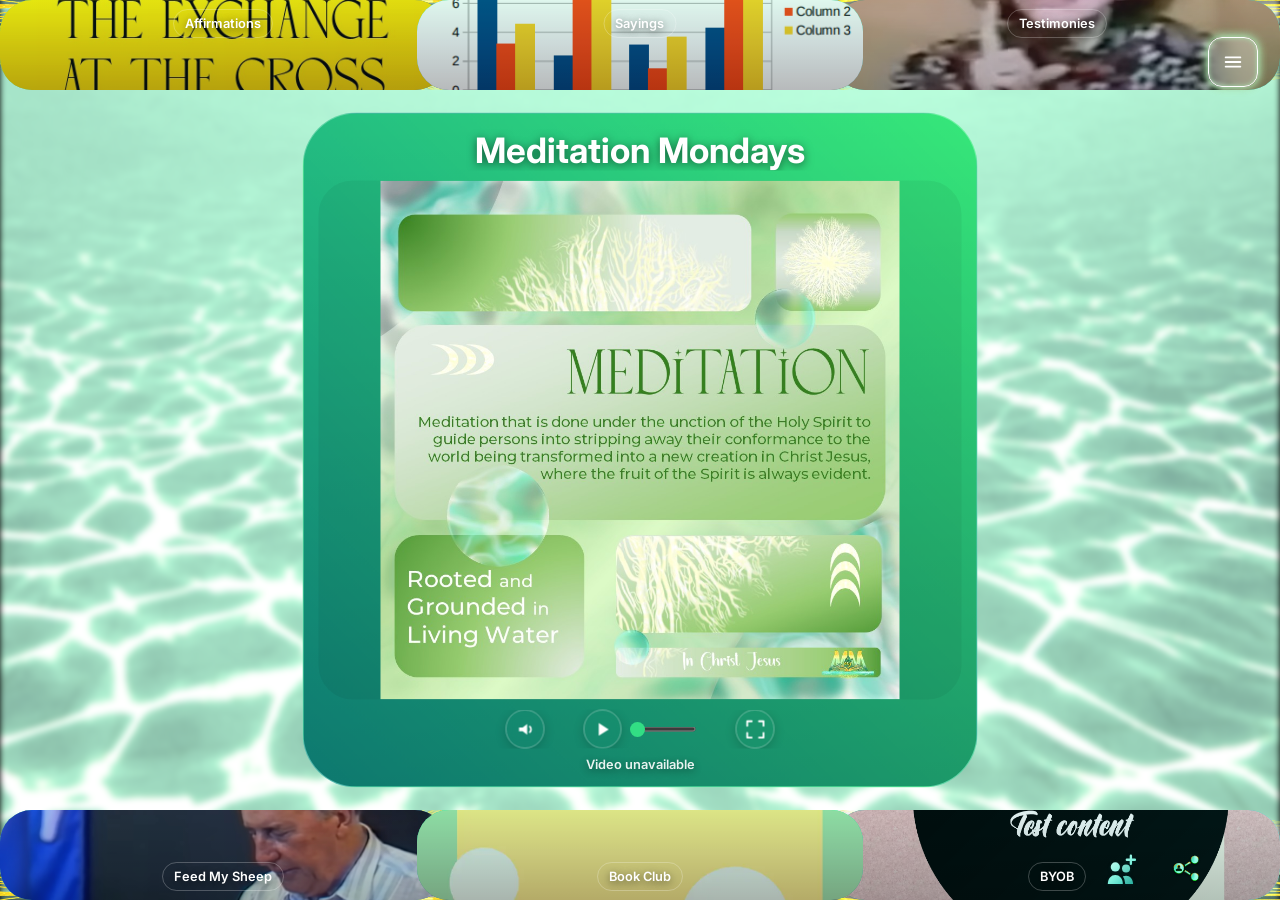
==== commit 8e13d714: "Add files via upload" ====
--- a/index.html
+++ b/index.html
@@ -76,6 +76,7 @@
 <link rel="stylesheet" href="css/slideshow.css?v=1.1.5">
 <link rel="stylesheet" href="css/front-page.css?v=fs8">
 <link rel="stylesheet" href="css/birthday-party.css?v=bp5">
+<link rel="stylesheet" href="css/front-forms.css?v=ff1">
 <link rel="stylesheet" href="css/item-share.css?v=is1">
 <link rel="stylesheet" href="css/share.css?v=sm3">
 <link rel="stylesheet" href="css/section-menu-current.css?v=smc1">
@@ -332,6 +333,42 @@
             title="Share Meditation Mornings"
             aria-label="Share Meditation Mornings">
         <img src="assets/front-share.png" alt="" draggable="false">
+    </button>
+
+    <!--
+         Join / Testify button (js/frontForms.js, css/front-forms.css).
+         Sits immediately left of #frontShareButton. Opens a small menu with
+         Join and Testify; the forms themselves are built only when first
+         opened, so this button is all that is added to the Front Page.
+         The drawing is two people and a plus sign in a light-teal gradient.
+    -->
+    <button id="frontFormsButton"
+            type="button"
+            title="Join or testify"
+            aria-label="Join or testify">
+        <svg viewBox="0 0 64 64" aria-hidden="true" focusable="false">
+            <defs>
+                <linearGradient id="ffTealGrad" gradientUnits="userSpaceOnUse" x1="8" y1="6" x2="56" y2="58">
+                    <stop offset="0" stop-color="#d9fff6"/>
+                    <stop offset=".55" stop-color="#7ef0dc"/>
+                    <stop offset="1" stop-color="#2fc4b2"/>
+                </linearGradient>
+                <mask id="ffCut" maskUnits="userSpaceOnUse" x="0" y="0" width="64" height="64">
+                    <rect width="64" height="64" fill="#fff"/>
+                    <circle cx="23" cy="26" r="11.5" fill="#000"/>
+                    <path d="M7 58c0-11.5 6.8-19 16-19s16 7.5 16 19z" fill="#000" stroke="#000" stroke-width="5" stroke-linejoin="round"/>
+                </mask>
+            </defs>
+            <g mask="url(#ffCut)" fill="url(#ffTealGrad)" opacity=".9">
+                <circle cx="43" cy="29" r="7.5"/>
+                <path d="M30 58c0-9.4 5.6-15.5 13-15.5S56 48.6 56 58z"/>
+            </g>
+            <g fill="url(#ffTealGrad)">
+                <circle cx="23" cy="26" r="8.6"/>
+                <path d="M9 58c0-10.6 6.2-17 14-17s14 6.4 14 17z"/>
+            </g>
+            <path d="M52 5v15M44.5 12.5h15" fill="none" stroke="url(#ffTealGrad)" stroke-width="4.4" stroke-linecap="round"/>
+        </svg>
     </button>
 </section>
 
@@ -849,7 +886,8 @@
 <script src="js/frontMediaRenderer.js?v=4.2.2"></script>
 <script src="js/frontPage.js?v=4.3.1"></script>
 <script src="js/frontShare.js?v=2.2.0"></script>
-<script src="js/birthdayParty.js?v=bp5"></script>
+<script src="js/birthdayParty.js?v=bp6"></script>
+<script src="js/frontForms.js?v=ff1"></script>
 <script src="js/releaseNotification.js?v=1.1.0"></script>
 <script src="js/appSwitcher.js?v=1.1.3"></script>
 <script src="js/browserAddress.js?v=1.0.0"></script>
--- a/css/front-forms.css
+++ b/css/front-forms.css
@@ -0,0 +1,580 @@
+/* =========================================================
+   FRONT PAGE FORMS  (css/front-forms.css, with js/frontForms.js)
+   ---------------------------------------------------------
+   The "join / testify" button next to #frontShareButton, the little menu
+   above it (Join | Testify), and the two forms (Join, Testify!) with their
+   confirmation windows.
+
+   The button is markup in index.html inside #frontPage, so it is shown and
+   hidden with the Front Page like the share button. The menu and the form
+   window are created by js/frontForms.js inside #frontPage the first time
+   they are needed, so until then none of them exist on the page.
+
+   Button position: immediately LEFT of #frontShareButton (60px wide), so it
+   uses the share button's own offsets plus its width and a small gap:
+     wide      right: clamp(60px,5vw,20%) + 66px     bottom: 0
+     <=700px   right: clamp(5px,5vw,15%)  + 64px     bottom: clamp(110px,20vw,25%)
+   (keep these in step with #frontShareButton in css/front-page.css).
+   Layers: button 200 (like the share button), menu 205, form window 310.
+   ========================================================= */
+
+#frontFormsButton{
+    position:fixed;
+    right:calc(clamp(60px,5vw,20%) + 66px);
+    bottom:0;
+    z-index:200;
+
+    width:60px;
+    height:60px;
+    box-sizing:border-box;
+    margin:0;
+    padding:8px;
+
+    display:flex;
+    align-items:center;
+    justify-content:center;
+
+    border:none;
+    border-radius:8px;
+    background:transparent;
+    color:#5eead4;
+
+    cursor:pointer;
+    pointer-events:auto;
+    appearance:none;
+    -webkit-appearance:none;
+    -webkit-tap-highlight-color:transparent;
+    touch-action:manipulation;
+    transition:filter .2s ease, transform .2s ease;
+}
+
+#frontFormsButton svg{
+    display:block;
+    width:78%;
+    height:78%;
+    overflow:visible;
+    pointer-events:none;
+    /* a soft dark edge keeps the light-teal drawing readable on bright backgrounds */
+    filter:drop-shadow(0 1px 1.5px rgba(0,40,40,.55)) drop-shadow(0 0 1px rgba(0,40,40,.45));
+}
+
+#frontFormsButton:hover{filter:brightness(1.1);transform:translateY(-2px);}
+#frontFormsButton:active{transform:translateY(0) scale(.96);}
+#frontFormsButton:focus-visible{outline:2px solid #fff;outline-offset:3px;}
+
+@media (max-width:700px){
+    #frontFormsButton{
+        right:calc(clamp(5px,5vw,15%) + 64px);
+        bottom:clamp(110px,20vw,25%);
+    }
+}
+
+@media (prefers-reduced-motion:reduce){
+    #frontFormsButton{transition:none;}
+}
+
+/* ---------------------------------------------------------
+   Shared look (light / dark follow html[data-theme="dark"], like the share panel)
+   --------------------------------------------------------- */
+.ff-menu,
+.ff-modal{
+    --ff-bg:#ffffff;
+    --ff-text:#202124;
+    --ff-muted:#5f6368;
+    --ff-line:rgba(32,33,36,.14);
+    --ff-hover:rgba(32,33,36,.07);
+    --ff-field:#f4f6f5;
+    --ff-field-line:rgba(32,33,36,.22);
+    --ff-accent:#0d723b;
+    --ff-accent-hover:#0a5f31;
+    --ff-main:#0e351f;
+    --ff-error:#b3261e;
+    --ff-ok:#0d723b;
+    font-family:Inter,"Segoe UI",Roboto,Arial,sans-serif;
+}
+
+html[data-theme="dark"] .ff-menu,
+html[data-theme="dark"] .ff-modal{
+    --ff-bg:#2b2d30;
+    --ff-text:#e8eaed;
+    --ff-muted:#a7abb0;
+    --ff-line:rgba(232,234,237,.18);
+    --ff-hover:rgba(232,234,237,.10);
+    --ff-field:#1f2124;
+    --ff-field-line:rgba(232,234,237,.28);
+    --ff-accent:#15a152;
+    --ff-accent-hover:#1bb85f;
+    --ff-main:#7ee2a8;
+    --ff-error:#ff8a80;
+    --ff-ok:#6fe3a2;
+}
+
+.ff-menu[hidden],
+.ff-modal[hidden]{display:none!important;}
+
+/* ---------------------------------------------------------
+   The little menu above the button: Join | Testify
+   --------------------------------------------------------- */
+.ff-menu{
+    position:fixed;
+    z-index:205;
+    box-sizing:border-box;
+    display:flex;
+    gap:8px;
+    padding:8px;
+    background:var(--ff-bg);
+    border-radius:14px;
+    box-shadow:0 10px 30px rgba(0,0,0,.34), 0 0 0 1px var(--ff-line);
+    opacity:0;
+    transform:translateY(6px) scale(.97);
+    transform-origin:50% 100%;
+    transition:opacity .16s ease, transform .16s ease;
+}
+
+.ff-menu.is-open{opacity:1;transform:none;}
+
+/* the little pointer toward the button (its left offset is set by the script) */
+.ff-menu::after{
+    content:"";
+    position:absolute;
+    left:var(--ff-arrow,50%);
+    bottom:-6px;
+    width:12px;
+    height:12px;
+    margin-left:-6px;
+    background:var(--ff-bg);
+    transform:rotate(45deg);
+    box-shadow:2px 2px 2px rgba(0,0,0,.12);
+    border-radius:0 0 3px 0;
+}
+
+.ff-menu-btn{
+    display:flex;
+    align-items:center;
+    justify-content:center;
+    gap:8px;
+    min-width:96px;
+    min-height:44px;
+    box-sizing:border-box;
+    margin:0;
+    padding:0 16px;
+    border:0;
+    border-radius:10px;
+    background:var(--ff-accent);
+    color:#fff;
+    font:600 15px/1 Inter,"Segoe UI",Roboto,Arial,sans-serif;
+    cursor:pointer;
+    -webkit-tap-highlight-color:transparent;
+    touch-action:manipulation;
+}
+
+.ff-menu-btn svg{width:18px;height:18px;flex:0 0 auto;display:block;}
+.ff-menu-btn:hover{background:var(--ff-accent-hover);}
+.ff-menu-btn:active{transform:scale(.97);}
+.ff-menu-btn:focus-visible{outline:2px solid #1a73e8;outline-offset:2px;}
+
+/* ---------------------------------------------------------
+   The form window
+   --------------------------------------------------------- */
+.ff-modal{
+    position:fixed;
+    inset:0;
+    z-index:310;
+    display:flex;
+    align-items:center;
+    justify-content:center;
+    visibility:hidden;
+    pointer-events:none;
+}
+
+.ff-modal.is-open{visibility:visible;pointer-events:auto;}
+
+.ff-backdrop{
+    position:absolute;
+    inset:0;
+    background:rgba(0,0,0,.42);
+    opacity:0;
+    transition:opacity .2s ease;
+}
+
+.ff-modal.is-open .ff-backdrop{opacity:1;}
+
+.ff-dialog{
+    position:relative;
+    box-sizing:border-box;
+    display:flex;
+    flex-direction:column;
+    width:480px;
+    max-width:calc(100vw - 24px);
+    max-height:calc(100dvh - 40px);
+    background:var(--ff-bg);
+    color:var(--ff-text);
+    border-radius:18px;
+    box-shadow:0 14px 44px rgba(0,0,0,.36), 0 0 0 1px var(--ff-line);
+    overflow:hidden;
+    opacity:0;
+    transform:translateY(10px) scale(.98);
+    transition:opacity .2s ease, transform .2s ease;
+}
+
+.ff-modal.is-open .ff-dialog{opacity:1;transform:none;}
+
+/* phones: bottom sheet */
+@media (max-width:700px){
+    .ff-modal{align-items:flex-end;}
+    .ff-dialog{
+        width:100%;
+        max-width:none;
+        max-height:min(94dvh,760px);
+        border-radius:20px 20px 0 0;
+        transform:translateY(28px);
+    }
+}
+
+.ff-header{
+    flex:0 0 auto;
+    display:flex;
+    align-items:center;
+    justify-content:space-between;
+    gap:12px;
+    padding:16px 18px 10px;
+}
+
+.ff-header h2{
+    margin:0;
+    font-size:22px;
+    line-height:1.25;
+    font-weight:700;
+    color:var(--ff-main);
+}
+
+.ff-sub{
+    margin:0;
+    padding:0 18px 4px;
+    font-size:14px;
+    line-height:1.4;
+    color:var(--ff-muted);
+}
+
+.ff-close{
+    display:grid;
+    place-items:center;
+    flex:0 0 auto;
+    width:40px;
+    height:40px;
+    margin:-4px -6px -4px 0;
+    padding:0;
+    border:0;
+    border-radius:50%;
+    background:transparent;
+    color:var(--ff-muted);
+    cursor:pointer;
+    -webkit-tap-highlight-color:transparent;
+}
+
+.ff-close svg{width:20px;height:20px;display:block;}
+.ff-close:hover{background:var(--ff-hover);color:var(--ff-text);}
+.ff-close:focus-visible{outline:2px solid #1a73e8;outline-offset:1px;}
+.ff-dialog[data-busy="true"] .ff-close{opacity:.35;cursor:not-allowed;}
+
+.ff-body{
+    flex:1 1 auto;
+    min-height:0;
+    overflow-y:auto;
+    overscroll-behavior:contain;
+    padding:6px 18px 14px;
+    -webkit-overflow-scrolling:touch;
+}
+
+.ff-footer{
+    flex:0 0 auto;
+    padding:12px 18px calc(16px + env(safe-area-inset-bottom));
+    border-top:1px solid var(--ff-line);
+    background:var(--ff-bg);
+}
+
+/* ---------------------------------------------------------
+   Fields
+   --------------------------------------------------------- */
+.ff-fields{
+    min-width:0;
+    margin:0;
+    padding:0;
+    border:0;
+}
+
+.ff-field{margin:12px 0 0;}
+.ff-field:first-child{margin-top:4px;}
+
+.ff-label{
+    display:block;
+    margin:0 0 5px;
+    font-size:14px;
+    font-weight:600;
+    color:var(--ff-text);
+}
+
+.ff-label .ff-req{color:var(--ff-error);margin-left:2px;}
+.ff-label .ff-opt{margin-left:6px;font-weight:400;color:var(--ff-muted);font-size:12.5px;}
+
+.ff-input,
+.ff-select,
+.ff-textarea{
+    display:block;
+    width:100%;
+    box-sizing:border-box;
+    margin:0;
+    padding:10px 12px;
+    border:1px solid var(--ff-field-line);
+    border-radius:10px;
+    background:var(--ff-field);
+    color:var(--ff-text);
+    font:400 16px/1.35 Inter,"Segoe UI",Roboto,Arial,sans-serif;      /* 16px: phones do not zoom in on focus */
+    min-height:44px;
+    -webkit-appearance:none;
+    appearance:none;
+}
+
+.ff-textarea{min-height:120px;resize:vertical;}
+
+.ff-select{
+    background-image:url("data:image/svg+xml;utf8,<svg xmlns='http://www.w3.org/2000/svg' width='14' height='14' viewBox='0 0 24 24' fill='none' stroke='%23888' stroke-width='3' stroke-linecap='round' stroke-linejoin='round'><path d='M6 9l6 6 6-6'/></svg>");
+    background-repeat:no-repeat;
+    background-position:right 12px center;
+    padding-right:34px;
+}
+
+.ff-input:focus,
+.ff-select:focus,
+.ff-textarea:focus{
+    outline:2px solid var(--ff-accent);
+    outline-offset:0;
+    border-color:transparent;
+}
+
+.ff-field[data-bad="true"] .ff-input,
+.ff-field[data-bad="true"] .ff-select,
+.ff-field[data-bad="true"] .ff-textarea{border-color:var(--ff-error);}
+
+.ff-row{display:flex;gap:8px;}
+.ff-row > *{flex:1 1 0;min-width:0;}
+
+.ff-hint{margin:5px 0 0;font-size:12.5px;line-height:1.4;color:var(--ff-muted);}
+.ff-error{margin:5px 0 0;font-size:13px;line-height:1.4;color:var(--ff-error);font-weight:500;}
+.ff-error:empty{display:none;}
+.ff-count{margin:4px 0 0;font-size:12px;text-align:right;color:var(--ff-muted);}
+
+/* a hidden field only robots fill in */
+.ff-trap{
+    position:absolute!important;
+    left:-9999px!important;
+    top:auto!important;
+    width:1px!important;
+    height:1px!important;
+    overflow:hidden!important;
+}
+
+.ff-check-box{display:flex;gap:10px;align-items:flex-start;margin:14px 0 0;}
+.ff-check-box input{
+    flex:0 0 auto;
+    width:22px;
+    height:22px;
+    margin:1px 0 0;
+    accent-color:var(--ff-accent);
+}
+.ff-check-box label{font-size:14px;line-height:1.45;color:var(--ff-text);cursor:pointer;}
+.ff-check-box small{display:block;margin-top:2px;font-size:12.5px;color:var(--ff-muted);}
+
+/* file pickers */
+.ff-sr{
+    position:absolute;
+    width:1px;
+    height:1px;
+    margin:-1px;
+    padding:0;
+    overflow:hidden;
+    clip:rect(0 0 0 0);
+    border:0;
+}
+
+.ff-pick{
+    display:flex;
+    align-items:center;
+    gap:10px;
+    min-height:44px;
+    box-sizing:border-box;
+    padding:8px 12px;
+    border:1.5px dashed var(--ff-field-line);
+    border-radius:10px;
+    background:var(--ff-field);
+    color:var(--ff-text);
+    font:600 14.5px/1.3 Inter,"Segoe UI",Roboto,Arial,sans-serif;
+    cursor:pointer;
+    -webkit-tap-highlight-color:transparent;
+}
+
+.ff-pick[hidden]{display:none!important;}
+.ff-pick svg{width:20px;height:20px;flex:0 0 auto;color:var(--ff-accent);}
+.ff-pick:hover{background:var(--ff-hover);}
+.ff-sr:focus-visible + .ff-pick{outline:2px solid var(--ff-accent);outline-offset:1px;}
+.ff-field[data-disabled="true"] .ff-pick{opacity:.5;cursor:not-allowed;pointer-events:none;}
+.ff-field[data-bad="true"] .ff-pick{border-color:var(--ff-error);}
+
+.ff-chosen{
+    display:flex;
+    align-items:center;
+    gap:10px;
+    margin-top:8px;
+    padding:8px 10px;
+    border-radius:10px;
+    background:var(--ff-hover);
+    min-width:0;
+}
+
+.ff-chosen[hidden]{display:none!important;}
+
+.ff-badge{
+    flex:0 0 auto;
+    padding:3px 8px;
+    border-radius:999px;
+    background:var(--ff-accent);
+    color:#fff;
+    font-size:12px;
+    font-weight:700;
+    letter-spacing:.2px;
+}
+
+.ff-fileinfo{flex:1 1 auto;min-width:0;display:flex;flex-direction:column;line-height:1.3;}
+.ff-fileinfo strong{font-size:13.5px;font-weight:600;overflow:hidden;text-overflow:ellipsis;white-space:nowrap;}
+.ff-fileinfo span{font-size:12px;color:var(--ff-muted);}
+
+.ff-remove{
+    flex:0 0 auto;
+    min-height:34px;
+    padding:0 10px;
+    border:0;
+    border-radius:8px;
+    background:transparent;
+    color:var(--ff-error);
+    font:600 13px/1 Inter,"Segoe UI",Roboto,Arial,sans-serif;
+    cursor:pointer;
+}
+.ff-remove:hover{background:var(--ff-hover);}
+
+/* the security check (Cloudflare Turnstile) */
+.ff-check{margin:14px 0 0;min-height:0;}
+.ff-check-note{margin:6px 0 0;font-size:12.5px;color:var(--ff-muted);}
+.ff-check-note button{
+    margin:0 0 0 4px;
+    padding:0;
+    border:0;
+    background:none;
+    color:var(--ff-accent);
+    font:inherit;
+    font-weight:600;
+    text-decoration:underline;
+    cursor:pointer;
+}
+
+/* ---------------------------------------------------------
+   Footer: buttons, messages, progress
+   --------------------------------------------------------- */
+.ff-msg{margin:0 0 10px;font-size:14px;line-height:1.4;color:var(--ff-error);font-weight:500;}
+.ff-msg:empty{display:none;}
+.ff-msg[data-kind="info"]{color:var(--ff-muted);font-weight:400;}
+
+.ff-ask{margin:0 0 10px;font-size:15px;line-height:1.45;color:var(--ff-text);font-weight:600;}
+.ff-ask small{display:block;margin-top:2px;font-size:13px;font-weight:400;color:var(--ff-muted);}
+
+.ff-actions{display:flex;gap:10px;}
+.ff-actions > *{flex:1 1 0;}
+
+.ff-btn{
+    display:flex;
+    align-items:center;
+    justify-content:center;
+    gap:8px;
+    width:100%;
+    min-height:48px;
+    box-sizing:border-box;
+    margin:0;
+    padding:0 18px;
+    border:0;
+    border-radius:12px;
+    font:700 16px/1 Inter,"Segoe UI",Roboto,Arial,sans-serif;
+    cursor:pointer;
+    -webkit-tap-highlight-color:transparent;
+    touch-action:manipulation;
+}
+
+.ff-btn:active{transform:scale(.98);}
+.ff-btn:focus-visible{outline:2px solid #1a73e8;outline-offset:2px;}
+.ff-btn[disabled]{opacity:.55;cursor:not-allowed;}
+
+.ff-primary{background:var(--ff-accent);color:#fff;}
+.ff-primary:hover:not([disabled]){background:var(--ff-accent-hover);}
+.ff-secondary{background:var(--ff-hover);color:var(--ff-text);}
+.ff-secondary:hover:not([disabled]){background:var(--ff-line);}
+
+.ff-progress{
+    height:10px;
+    border-radius:999px;
+    background:var(--ff-hover);
+    overflow:hidden;
+}
+.ff-progress i{
+    display:block;
+    height:100%;
+    width:0;
+    border-radius:inherit;
+    background:linear-gradient(90deg,#5eead4,#0d9488);
+    transition:width .25s ease;
+}
+.ff-progress[data-wait="true"] i{width:35%;animation:ff-slide 1.1s ease-in-out infinite alternate;}
+@keyframes ff-slide{from{margin-left:0}to{margin-left:65%}}
+
+.ff-progress-text{margin:8px 0 0;font-size:14px;color:var(--ff-text);text-align:center;}
+.ff-progress-note{margin:2px 0 0;font-size:12.5px;color:var(--ff-muted);text-align:center;}
+
+/* ---------------------------------------------------------
+   Confirmation windows
+   --------------------------------------------------------- */
+.ff-done{
+    display:flex;
+    flex-direction:column;
+    align-items:center;
+    text-align:center;
+    padding:22px 8px 8px;
+}
+
+.ff-done-icon{
+    width:76px;
+    height:76px;
+    margin-bottom:14px;
+    display:grid;
+    place-items:center;
+    border-radius:50%;
+    background:linear-gradient(135deg,#b8fff0 0%,#34c8b6 100%);
+    color:#0e351f;
+}
+.ff-done-icon svg{width:44px;height:44px;display:block;}
+
+.ff-done h3{margin:0 0 8px;font-size:21px;line-height:1.3;font-weight:700;color:var(--ff-main);}
+.ff-done p{margin:0 0 10px;font-size:16px;line-height:1.5;color:var(--ff-text);}
+.ff-done .ff-ref{margin:6px 0 4px;font-size:14px;font-weight:700;color:var(--ff-muted);}
+.ff-done blockquote{
+    margin:0;
+    padding:0 6px;
+    font-size:16px;
+    line-height:1.55;
+    font-style:italic;
+    color:var(--ff-text);
+}
+
+@media (prefers-reduced-motion:reduce){
+    .ff-menu,
+    .ff-backdrop,
+    .ff-dialog,
+    .ff-progress i{transition:none;}
+    .ff-progress[data-wait="true"] i{animation:none;margin-left:0;width:100%;}
+}
--- a/css/item-info.css
+++ b/css/item-info.css
@@ -38,7 +38,12 @@
     -webkit-user-select:none;
     -webkit-tap-highlight-color:transparent;
 
-    transition:transform .2s ease,color .2s ease,background .2s ease;
+    /* Muted at rest so it doesn't compete with the title or favorite;
+       it brightens on hover, keyboard focus and while its box is open.
+       Raise this (e.g. .75) for more presence, lower it for less. */
+    opacity:.55;
+
+    transition:transform .2s ease,color .2s ease,background .2s ease,opacity .2s ease;
 }
 
 /* A fingertip-sized hit area without making the icon itself bigger. */
@@ -54,6 +59,12 @@
     width:15px;
     height:15px;
     pointer-events:none;
+}
+
+.item-info-control:hover,
+.item-info-control:focus-visible,
+.item-info-control[aria-expanded="true"]{
+    opacity:1;
 }
 
 .item-info-control:hover,
@@ -104,11 +115,12 @@
     bottom:6px;
 }
 
-/* Video landing circles: bottom-right corner of the card, beside the
-   date line. Absolute, so the centered title and date do not move. */
+/* Video landing circles: bottom-right corner of the card, centered on
+   the date line and kept below the title line. Absolute, so the
+   centered title and date do not move. */
 .video-landing-circle-card .item-info-control{
     right:2px;
-    bottom:1px;
+    bottom:-3px;
 }
 
 /* Book cards: left-panel grid and Viewer Landing shelf. */
@@ -131,14 +143,20 @@
     bottom:8px;
 }
 
-/* Slideshow library cards (grid and list) and landing cards. */
+/* Slideshow library cards and landing cards. The text block under the
+   thumbnail is short (title line, then category line), so the icon is
+   set low enough to sit beside the bottom line and clear the title. */
 .slideshow-library-card .item-info-control{
     right:8px;
+    bottom:-2px;
+}
+/* List rows are taller and centered, so they keep the higher spot. */
+.slideshow-library-grid[data-view="list"] .slideshow-library-card .item-info-control{
     bottom:6px;
 }
 .slideshow-landing-card .item-info-control{
     right:-2px;
-    bottom:-2px;
+    bottom:-5px;
 }
 
 
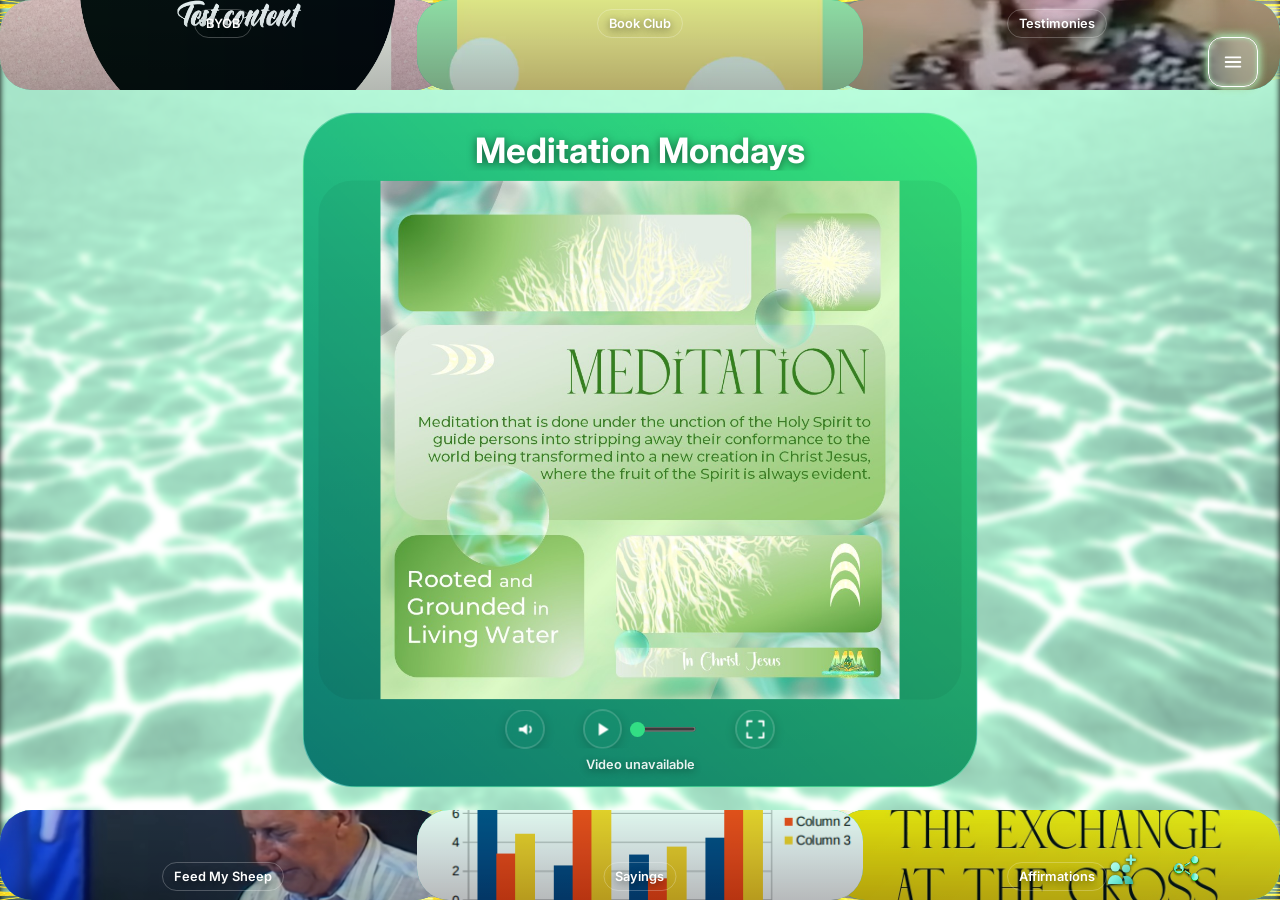
==== commit 40b35ec9: "Add files via upload" ====
--- a/index.html
+++ b/index.html
@@ -886,7 +886,7 @@
 <script src="js/frontMediaRenderer.js?v=4.2.2"></script>
 <script src="js/frontPage.js?v=4.3.1"></script>
 <script src="js/frontShare.js?v=2.2.0"></script>
-<script src="js/birthdayParty.js?v=bp6"></script>
+<script src="js/birthdayParty.js?v=bp7"></script>
 <script src="js/frontForms.js?v=ff1"></script>
 <script src="js/releaseNotification.js?v=1.1.0"></script>
 <script src="js/appSwitcher.js?v=1.1.3"></script>
--- a/css/front-forms.css
+++ b/css/front-forms.css
@@ -122,9 +122,10 @@
     display:flex;
     gap:8px;
     padding:8px;
-    background:var(--ff-bg);
+    /* same light-teal family as the button's icon (#d9fff6 > #7ef0dc > #2fc4b2) */
+    background:linear-gradient(180deg,#e9fffb 0%,#b4f6ea 55%,#8ceedd 100%);
     border-radius:14px;
-    box-shadow:0 10px 30px rgba(0,0,0,.34), 0 0 0 1px var(--ff-line);
+    box-shadow:0 10px 30px rgba(0,0,0,.34), 0 0 0 1px rgba(47,196,178,.55);
     opacity:0;
     transform:translateY(6px) scale(.97);
     transform-origin:50% 100%;
@@ -142,7 +143,7 @@
     width:12px;
     height:12px;
     margin-left:-6px;
-    background:var(--ff-bg);
+    background:#8ceedd;   /* the gradient's bottom colour, so the pointer blends in */
     transform:rotate(45deg);
     box-shadow:2px 2px 2px rgba(0,0,0,.12);
     border-radius:0 0 3px 0;
@@ -219,6 +220,15 @@
 
 .ff-modal.is-open .ff-dialog{opacity:1;transform:none;}
 
+/* desktops: the windows open toward the right side of the screen, near the button */
+@media (min-width:701px){
+    .ff-modal{
+        justify-content:flex-end;
+        padding-right:clamp(16px,4vw,64px);
+        box-sizing:border-box;
+    }
+}
+
 /* phones: bottom sheet */
 @media (max-width:700px){
     .ff-modal{align-items:flex-end;}
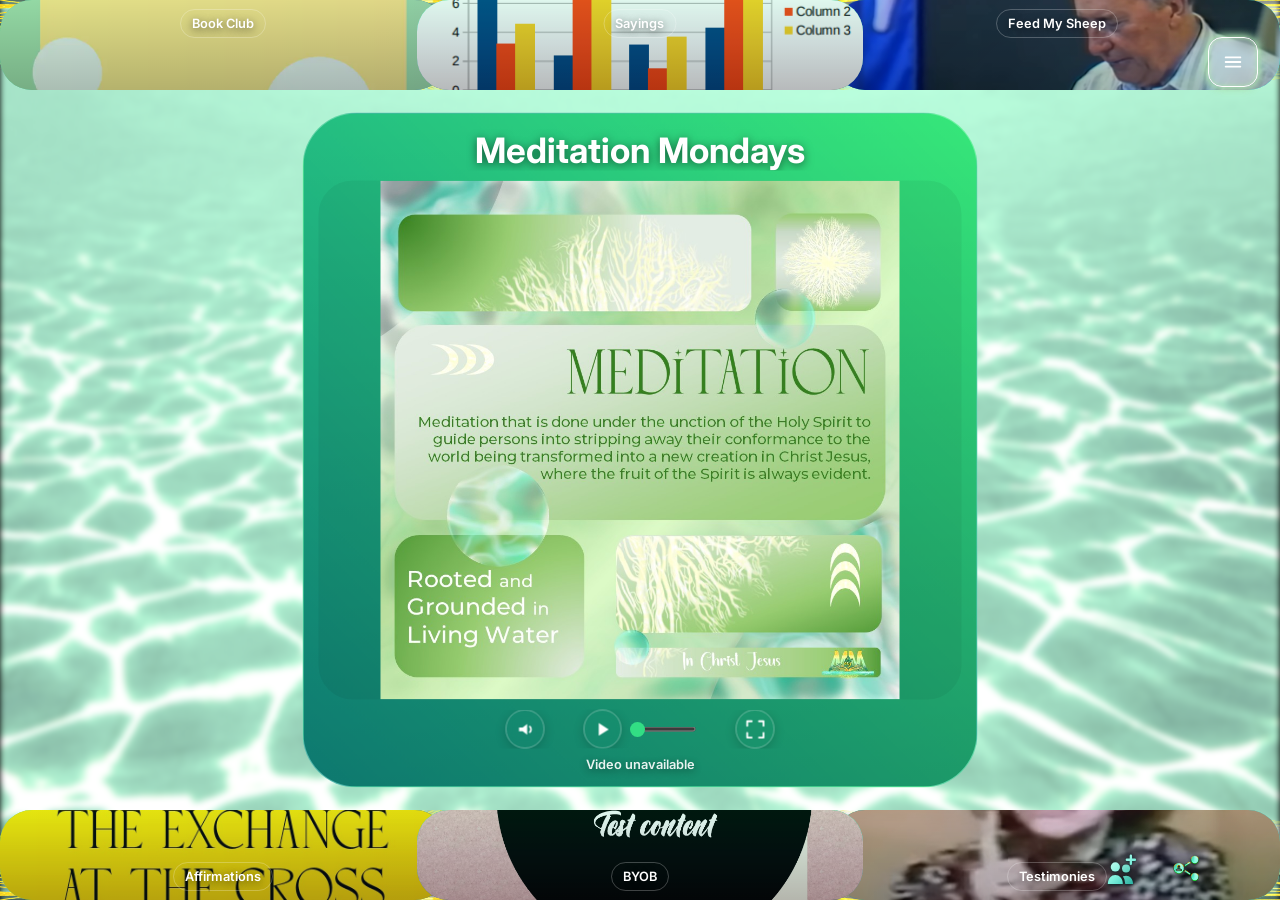
==== commit c8eb601b: "Add files via upload" ====
--- a/index.html
+++ b/index.html
@@ -65,7 +65,7 @@
 
 <link rel="shortcut icon" href="/favicon.ico" type="image/x-icon">
 <link rel="icon" href="/favicon.ico" type="image/x-icon">
-<link rel="stylesheet" href="css/style.css?v=1.0.9">
+<link rel="stylesheet" href="css/style.css?v=1.1.0">
 <link rel="stylesheet" href="css/reader.css?v=1.2.1">
 <link rel="stylesheet" href="https://cdnjs.cloudflare.com/ajax/libs/pdf.js/6.3.289/pdf_viewer.css">
 <link rel="manifest" href="/manifest.webmanifest">
@@ -862,7 +862,7 @@
 <script src="js/readAloudRules.js?v=1.1.5"></script>
 <script src="js/readAloud.js?v=1.6.1"></script>
 <script src="js/searchSummary.js?v=ss1"></script>
-<script src="js/settingsPanel.js?v=1.0.8"></script>
+<script src="js/settingsPanel.js?v=1.0.9"></script>
 <script src="js/mediaManager.js"></script>
 <script src="js/itemShare.js?v=1.0.2"></script>
 <script src="js/shareManager.js?v=is4"></script>
--- a/css/style.css
+++ b/css/style.css
@@ -1782,6 +1782,15 @@
 .sr-soundcheck-tip + .sr-settings-action.sr-soundcheck-button{margin-top:8px;}
 /* when a finished check scrolls its result into view, leave room for the sticky header above it */
 #srSoundCheckBox{scroll-margin-top:84px;}
+
+/* Settings groups: a small muted title above each set of related controls (Appearance, Reading, Sound, ... Text to Speech, Device) */
+.sr-setting-group{margin:0;}
+.sr-setting-group[hidden]{display:none;}
+.sr-setting-group-title{margin:22px 0 0;font-size:12px;font-weight:700;letter-spacing:.07em;text-transform:uppercase;color:var(--muted);}
+.sr-setting-group:first-child .sr-setting-group-title{margin-top:8px;}
+/* last group: the tip, Test sounds, its result box and the fullscreen button sit together at the bottom of the window */
+.sr-setting-group-title + .sr-soundcheck-tip{margin-top:6px;}
+.sr-setting-group-device .sr-settings-action#srFullscreenButton{margin-top:12px;}
 
 /* ---------- Welcome / focus ---------- */
 
--- a/css/birthday-party.css
+++ b/css/birthday-party.css
@@ -34,6 +34,7 @@
 .bp-modal{
     --bp-gold:linear-gradient(135deg,#ffe27a 0%,#e3a82b 55%,#b9770e 100%);
     --bp-shadow:0 2px 3px rgba(0,0,0,.55), 0 0 10px rgba(0,0,0,.3);
+    --bp-row-shadow:0 2px 3px rgba(0,0,0,.7), 0 0 10px rgba(0,0,0,.42);   /* the front-page text box: a touch stronger than the popup's */
 }
 
 #frontBirthdayParty[hidden],
@@ -143,7 +144,7 @@
     gap:2px;
     min-width:0;
     color:#fff;
-    text-shadow:var(--bp-shadow);
+    text-shadow:var(--bp-row-shadow);
 }
 
 #frontBirthdayParty .bp-title{
@@ -180,6 +181,7 @@
     min-height:1.3em;
     font-size:var(--bp-name);
     font-weight:600;
+    letter-spacing:.035em;                 /* names a little more open for legibility (the title keeps .07em) */
     line-height:1.3;
     white-space:nowrap;
     overflow:hidden;
--- a/css/front-forms.css
+++ b/css/front-forms.css
@@ -58,8 +58,17 @@
     filter:drop-shadow(0 1px 1.5px rgba(0,40,40,.55)) drop-shadow(0 0 1px rgba(0,40,40,.45));
 }
 
-#frontFormsButton:hover{filter:brightness(1.1);transform:translateY(-2px);}
-#frontFormsButton:active{transform:translateY(0) scale(.96);}
+#frontFormsButton:hover:not(:disabled){filter:brightness(1.1);transform:translateY(-2px);}
+#frontFormsButton:active:not(:disabled){transform:translateY(0) scale(.96);}
+
+/* both forms switched off at the backend (Worker variables JOIN_BUTTON_ENABLED and TESTIFY_BUTTON_ENABLED = false): same place, dimmed, not tappable */
+#frontFormsButton:disabled,
+#frontFormsButton.is-off{
+    opacity:.35;
+    filter:grayscale(.6);
+    cursor:not-allowed;
+    transform:none;
+}
 #frontFormsButton:focus-visible{outline:2px solid #fff;outline-offset:3px;}
 
 @media (max-width:700px){
@@ -170,8 +179,16 @@
 }
 
 .ff-menu-btn svg{width:18px;height:18px;flex:0 0 auto;display:block;}
-.ff-menu-btn:hover{background:var(--ff-accent-hover);}
-.ff-menu-btn:active{transform:scale(.97);}
+.ff-menu-btn:hover:not(:disabled){background:var(--ff-accent-hover);}
+.ff-menu-btn:active:not(:disabled){transform:scale(.97);}
+
+/* one form switched off at the backend: its row stays in the menu, dimmed and not tappable */
+.ff-menu-btn:disabled,
+.ff-menu-btn.is-off{
+    opacity:.4;
+    filter:grayscale(.6);
+    cursor:not-allowed;
+}
 .ff-menu-btn:focus-visible{outline:2px solid #1a73e8;outline-offset:2px;}
 
 /* ---------------------------------------------------------
@@ -370,6 +387,8 @@
 .ff-row > *{flex:1 1 0;min-width:0;}
 
 .ff-hint{margin:5px 0 0;font-size:12.5px;line-height:1.4;color:var(--ff-muted);}
+.ff-hint-small{font-size:11.5px;}                          /* birthday note: a bit smaller than the other hints */
+.ff-contact-hint{margin-top:18px;}                         /* clear gap so it reads as its own note, apart from the birthday note */
 .ff-error{margin:5px 0 0;font-size:13px;line-height:1.4;color:var(--ff-error);font-weight:500;}
 .ff-error:empty{display:none;}
 .ff-count{margin:4px 0 0;font-size:12px;text-align:right;color:var(--ff-muted);}
@@ -569,6 +588,23 @@
 }
 .ff-done-icon svg{width:44px;height:44px;display:block;}
 
+/* the default confirmation picture (assets/garden.png), same circle as the drawn icon; the drawn icon is the fallback */
+.ff-done-photo{
+    width:104px;
+    height:104px;
+    overflow:hidden;
+    background:#fff;
+    box-shadow:0 0 0 3px #34c8b6;
+}
+.ff-done-photo img{
+    width:100%;
+    height:100%;
+    display:block;
+    border-radius:50%;
+    object-fit:cover;
+    object-position:48% 50%;
+}
+
 .ff-done h3{margin:0 0 8px;font-size:21px;line-height:1.3;font-weight:700;color:var(--ff-main);}
 .ff-done p{margin:0 0 10px;font-size:16px;line-height:1.5;color:var(--ff-text);}
 .ff-done .ff-ref{margin:6px 0 4px;font-size:14px;font-weight:700;color:var(--ff-muted);}
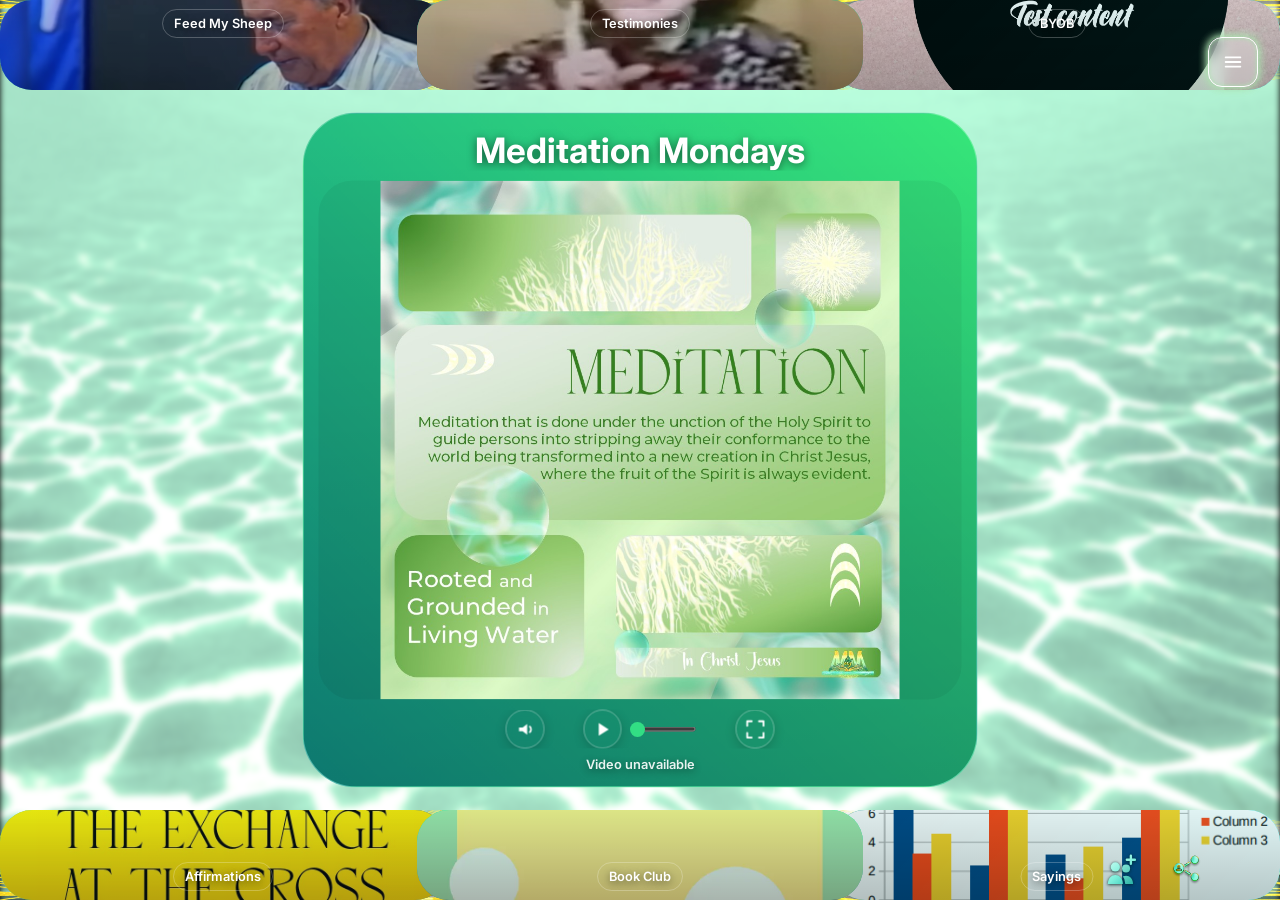
==== commit a84b7902: "Add files via upload" ====
--- a/index.html
+++ b/index.html
@@ -65,7 +65,7 @@
 
 <link rel="shortcut icon" href="/favicon.ico" type="image/x-icon">
 <link rel="icon" href="/favicon.ico" type="image/x-icon">
-<link rel="stylesheet" href="css/style.css?v=1.1.0">
+<link rel="stylesheet" href="css/style.css?v=1.1.1">
 <link rel="stylesheet" href="css/reader.css?v=1.2.1">
 <link rel="stylesheet" href="https://cdnjs.cloudflare.com/ajax/libs/pdf.js/6.3.289/pdf_viewer.css">
 <link rel="manifest" href="/manifest.webmanifest">
--- a/css/style.css
+++ b/css/style.css
@@ -1783,12 +1783,17 @@
 /* when a finished check scrolls its result into view, leave room for the sticky header above it */
 #srSoundCheckBox{scroll-margin-top:84px;}
 
-/* Settings groups: a small muted title above each set of related controls (Appearance, Reading, Sound, ... Text to Speech, Device) */
-.sr-setting-group{margin:0;}
+/* Settings groups: each set of related controls (Appearance, Reading, Sound, ... Text to Speech, Device) sits in its own bordered box
+   with a title in the main text colour, and the boxes are spaced apart so it is clear which controls belong together */
+.sr-setting-group{margin:0;padding:14px 16px 0;border:1px solid var(--line);border-radius:14px;}
 .sr-setting-group[hidden]{display:none;}
-.sr-setting-group-title{margin:22px 0 0;font-size:12px;font-weight:700;letter-spacing:.07em;text-transform:uppercase;color:var(--muted);}
-.sr-setting-group:first-child .sr-setting-group-title{margin-top:8px;}
+.sr-setting-group + .sr-setting-group{margin-top:22px;}
+.sr-setting-group-title{margin:0;font-size:12px;font-weight:700;letter-spacing:.07em;text-transform:uppercase;color:var(--text);}
+/* inside a box the divider goes ABOVE each row (not below), so no stray line sits against the box's bottom edge; the first row, right under the title, has none */
+.sr-setting-group .sr-setting-row{border-bottom:0;border-top:1px solid var(--line);}
+.sr-setting-group .sr-setting-group-title + .sr-setting-row{border-top:0;}
 /* last group: the tip, Test sounds, its result box and the fullscreen button sit together at the bottom of the window */
+.sr-setting-group-device{padding-bottom:16px;}
 .sr-setting-group-title + .sr-soundcheck-tip{margin-top:6px;}
 .sr-setting-group-device .sr-settings-action#srFullscreenButton{margin-top:12px;}
 
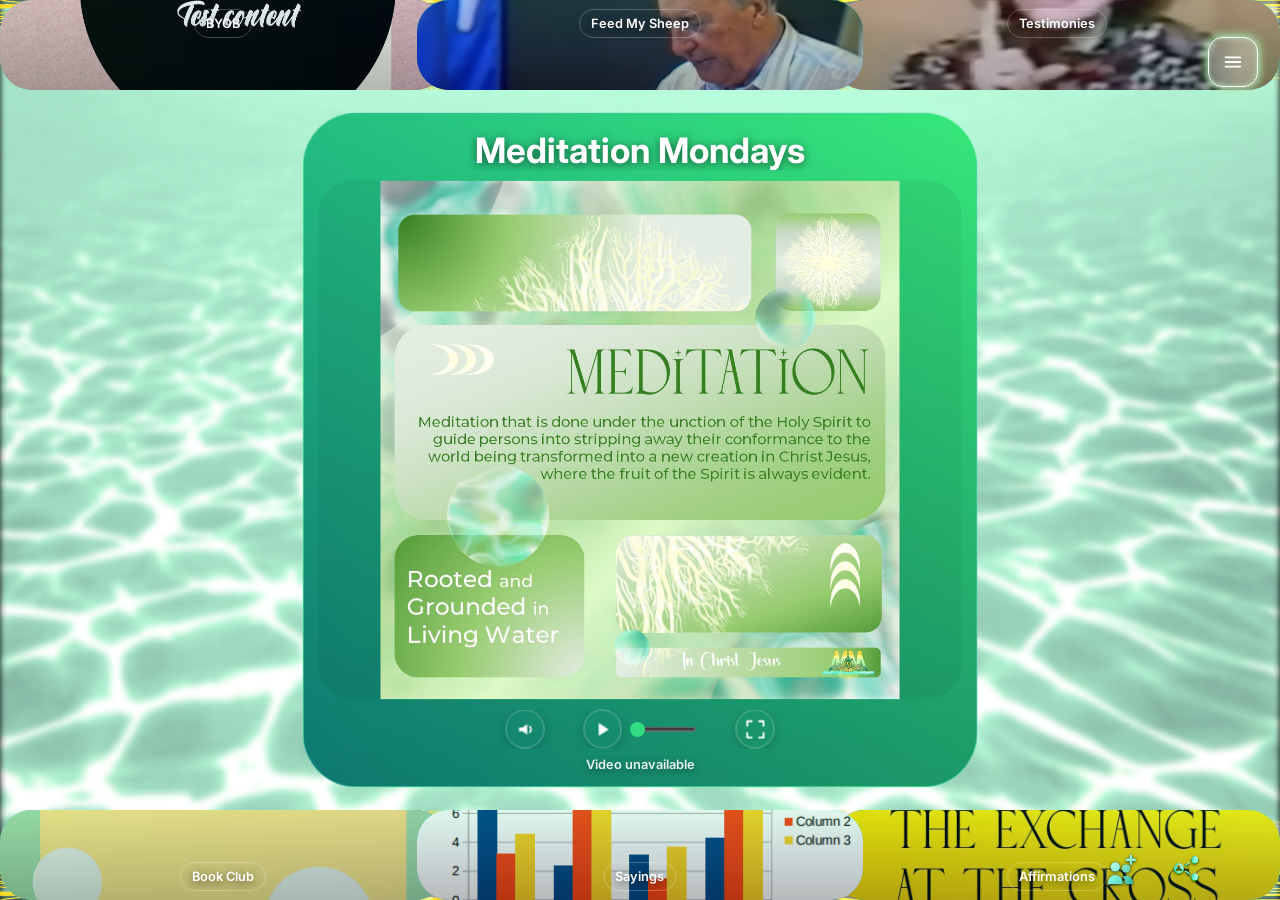
==== commit a07521fc: "Add files via upload" ====
--- a/index.html
+++ b/index.html
@@ -65,7 +65,7 @@
 
 <link rel="shortcut icon" href="/favicon.ico" type="image/x-icon">
 <link rel="icon" href="/favicon.ico" type="image/x-icon">
-<link rel="stylesheet" href="css/style.css?v=1.1.1">
+<link rel="stylesheet" href="css/style.css?v=1.1.2">
 <link rel="stylesheet" href="css/reader.css?v=1.2.1">
 <link rel="stylesheet" href="https://cdnjs.cloudflare.com/ajax/libs/pdf.js/6.3.289/pdf_viewer.css">
 <link rel="manifest" href="/manifest.webmanifest">
--- a/css/style.css
+++ b/css/style.css
@@ -1785,7 +1785,9 @@
 
 /* Settings groups: each set of related controls (Appearance, Reading, Sound, ... Text to Speech, Device) sits in its own bordered box
    with a title in the main text colour, and the boxes are spaced apart so it is clear which controls belong together */
-.sr-setting-group{margin:0;padding:14px 16px 0;border:1px solid var(--line);border-radius:14px;}
+/* the area around the boxes is lightly tinted (the text colour mixed into the panel colour, so it works in light and dark themes); the boxes keep the plain panel colour and stand out against it */
+.sr-settings-body{padding:16px 16px 20px;background:color-mix(in srgb,var(--text) 5%,var(--panel));}
+.sr-setting-group{margin:0;padding:14px 16px 0;border:1px solid var(--line);border-radius:14px;background:var(--panel);}
 .sr-setting-group[hidden]{display:none;}
 .sr-setting-group + .sr-setting-group{margin-top:22px;}
 .sr-setting-group-title{margin:0;font-size:12px;font-weight:700;letter-spacing:.07em;text-transform:uppercase;color:var(--text);}
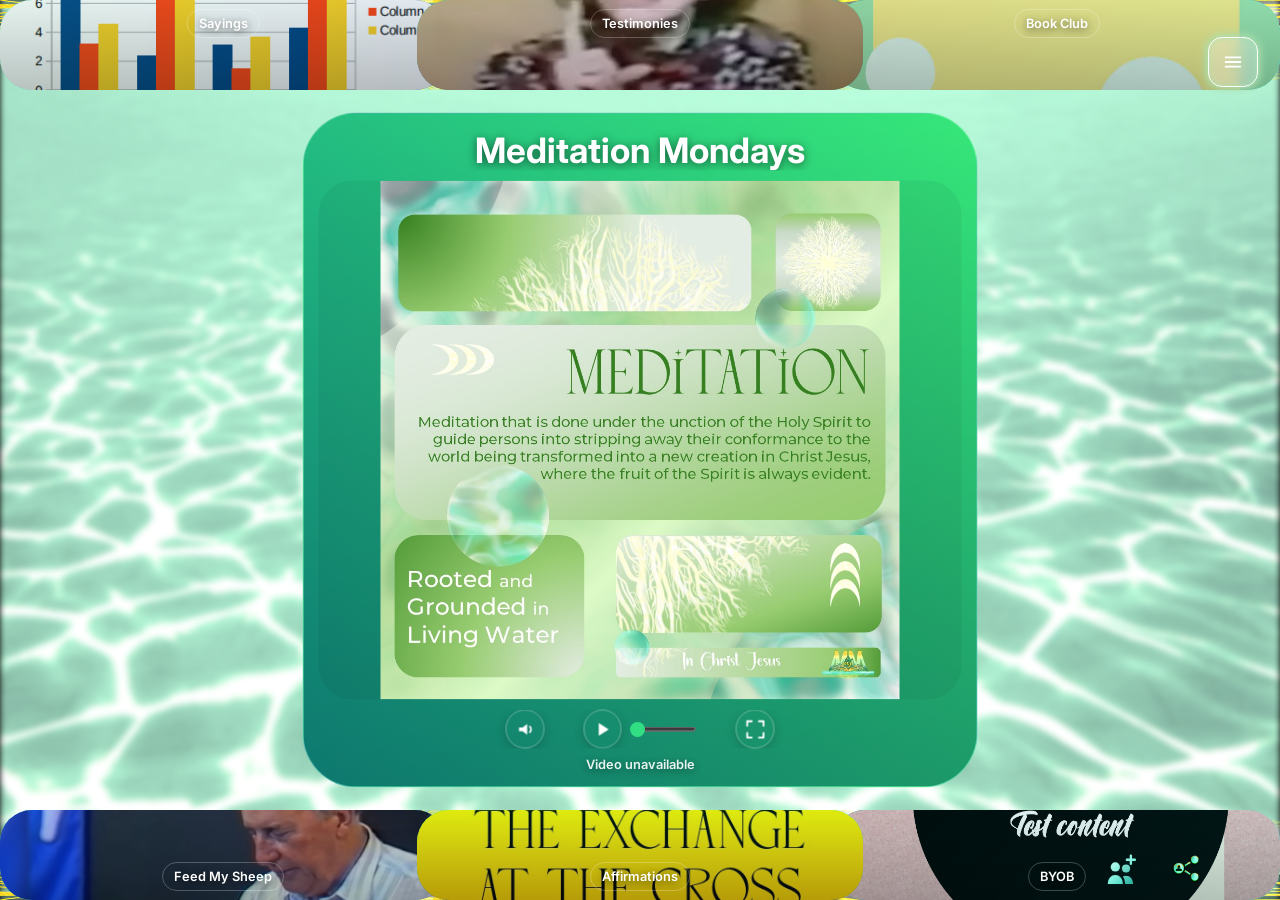
==== commit 7c705990: "Add files via upload" ====
--- a/index.html
+++ b/index.html
@@ -74,7 +74,7 @@
 <link rel="stylesheet" href="css/library.css">
 <link rel="stylesheet" href="css/video.css?v=1.0.7">
 <link rel="stylesheet" href="css/slideshow.css?v=1.1.5">
-<link rel="stylesheet" href="css/front-page.css?v=fs8">
+<link rel="stylesheet" href="css/front-page.css?v=fs9">
 <link rel="stylesheet" href="css/birthday-party.css?v=bp5">
 <link rel="stylesheet" href="css/front-forms.css?v=ff1">
 <link rel="stylesheet" href="css/item-share.css?v=is1">
@@ -878,12 +878,12 @@
 <script src="js/slideshowContract.js"></script>
 <script src="js/slideshowFavorites.js"></script>
 <script src="js/slideshowSorter.js?v=rr1"></script>
-<script src="js/slideshowTransitions.js"></script>
+<script src="js/slideshowTransitions.js?v=1.1"></script>
 <script src="js/slideshowLibrary.js?v=1.1.1"></script>
 <script src="js/zoomController.js"></script>
-<script src="js/slideshowViewer.js?v=4.4.3"></script>
+<script src="js/slideshowViewer.js?v=4.4.4"></script>
 <script src="js/slideshowUI.js"></script>
-<script src="js/frontMediaRenderer.js?v=4.2.2"></script>
+<script src="js/frontMediaRenderer.js?v=4.2.3"></script>
 <script src="js/frontPage.js?v=4.3.1"></script>
 <script src="js/frontShare.js?v=2.2.0"></script>
 <script src="js/birthdayParty.js?v=bp7"></script>
--- a/css/front-page.css
+++ b/css/front-page.css
@@ -626,7 +626,11 @@
     object-fit:contain;
 }
 .front-media-video{width:100%;height:100%;background:transparent;}
-.front-media-slide{width:100%;height:100%;object-fit:contain;}
+.front-media-slide{position:absolute;inset:0;width:100%;height:100%;object-fit:contain;}
+/* Cross fade layers for the image slideshow centerpiece. */
+.front-media-slide.is-fading-in{opacity:0;z-index:2;}
+.front-media-slide.is-fading-in.is-visible{opacity:1;transition:opacity .65s ease-in-out;}
+.front-media-slide.is-fading-out{opacity:0;z-index:1;transition:opacity .25s ease-in .4s;}
 .front-media-pdf{background:#fff;box-shadow:0 4px 20px rgba(0,0,0,.24);}
 .front-media-fallback{width:100%;height:100%;object-fit:cover;}
 .front-media-slide.is-entering,.front-media-pdf.is-entering{animation:frontMediaEnter .28s ease both;}
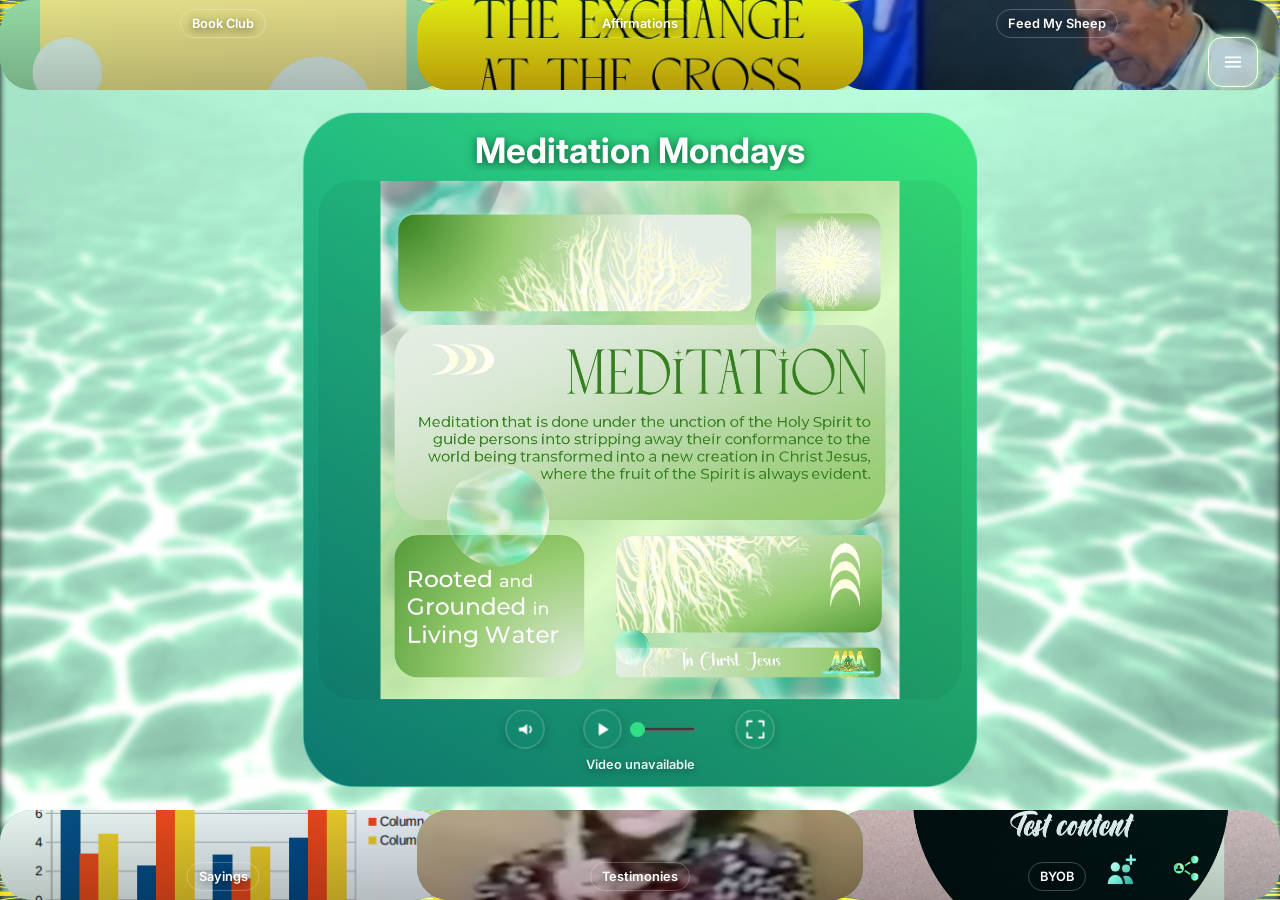
==== commit 7ffd7d64: "Add files via upload" ====
--- a/index.html
+++ b/index.html
@@ -883,8 +883,9 @@
 <script src="js/zoomController.js"></script>
 <script src="js/slideshowViewer.js?v=4.4.4"></script>
 <script src="js/slideshowUI.js"></script>
-<script src="js/frontMediaRenderer.js?v=4.2.3"></script>
-<script src="js/frontPage.js?v=4.3.1"></script>
+<script src="js/librarySync.js?v=1.0.0"></script>
+<script src="js/frontMediaRenderer.js?v=4.2.4"></script>
+<script src="js/frontPage.js?v=4.3.2"></script>
 <script src="js/frontShare.js?v=2.2.0"></script>
 <script src="js/birthdayParty.js?v=bp7"></script>
 <script src="js/frontForms.js?v=ff1"></script>
